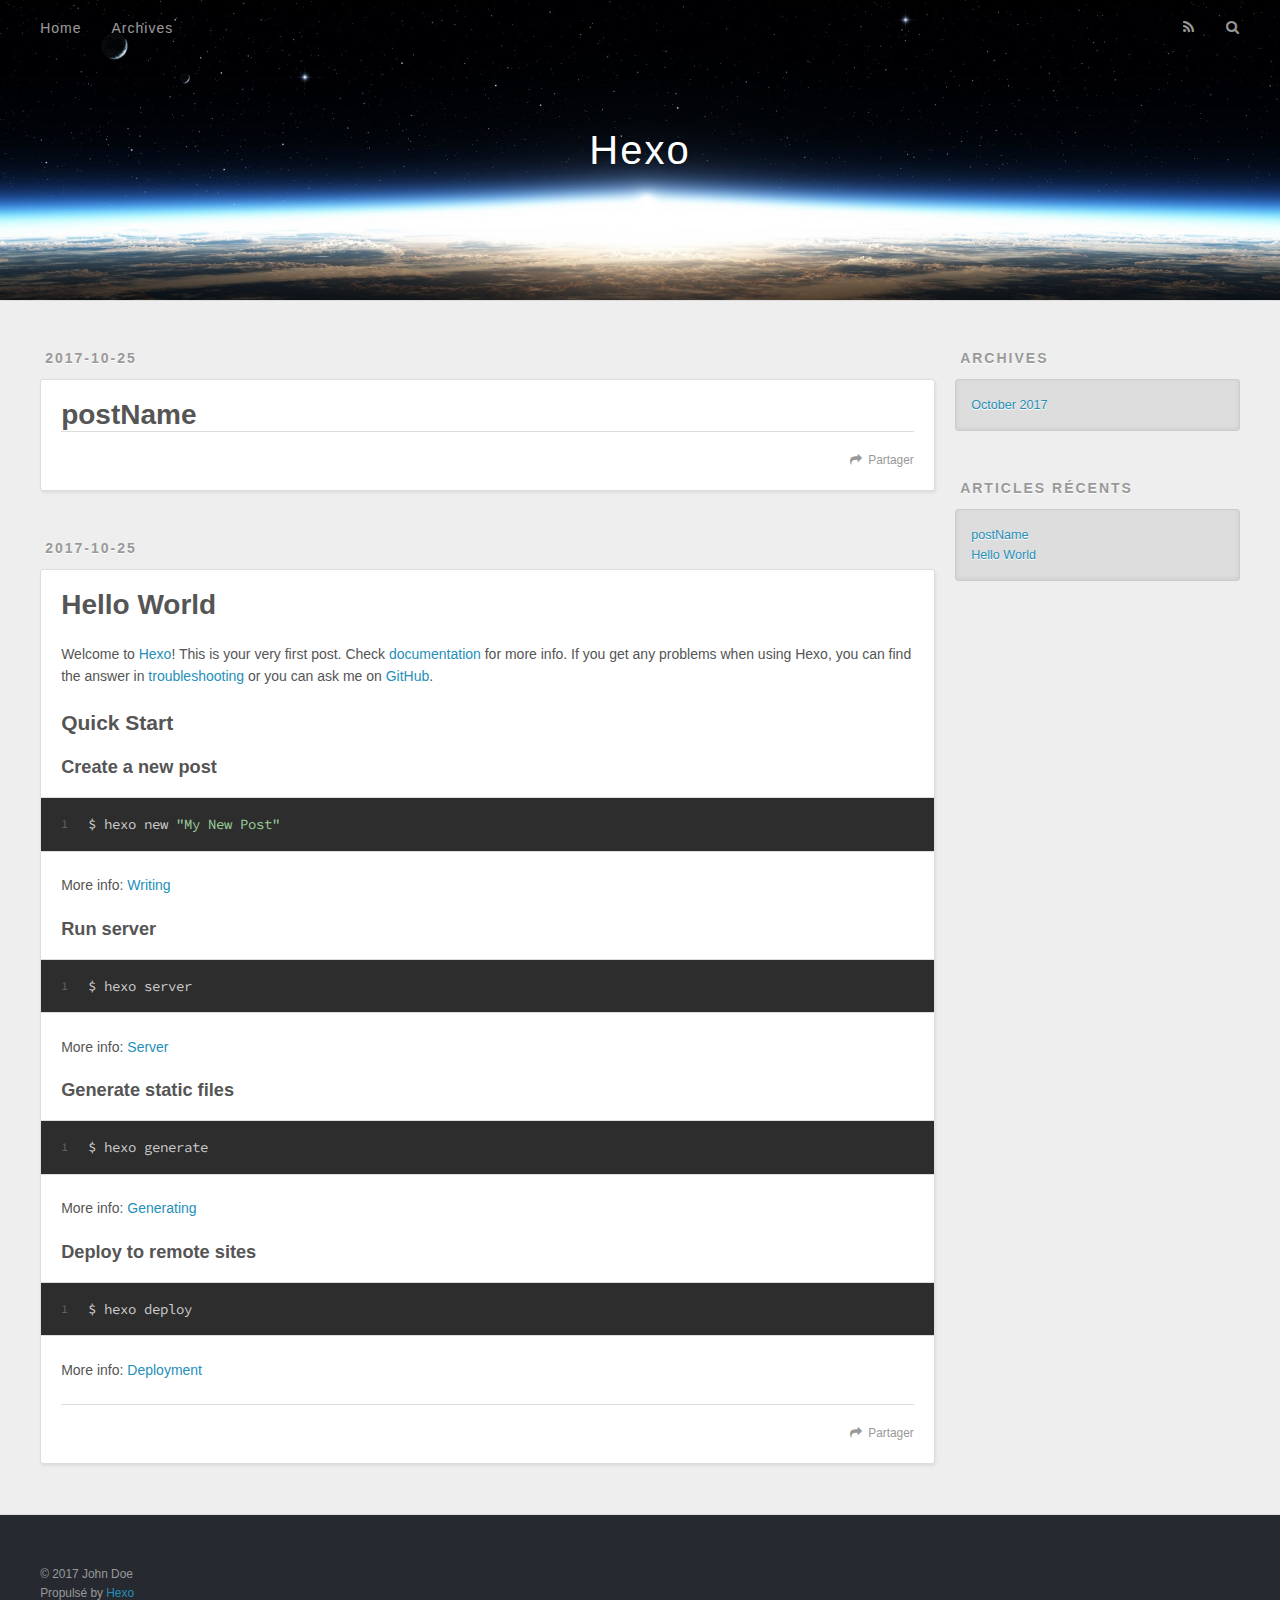
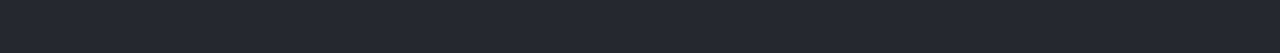
==== index.html @ b748817f "Site updated: 2017-10-25 02:36:21" ====
<!DOCTYPE html>
<html>
<head>
  <meta charset="utf-8">
  
  <title>Hexo</title>
  <meta name="viewport" content="width=device-width, initial-scale=1, maximum-scale=1">
  <meta property="og:type" content="website">
<meta property="og:title" content="Hexo">
<meta property="og:url" content="http://yoursite.com/index.html">
<meta property="og:site_name" content="Hexo">
<meta name="twitter:card" content="summary">
<meta name="twitter:title" content="Hexo">
  
    <link rel="alternate" href="/atom.xml" title="Hexo" type="application/atom+xml">
  
  
    <link rel="icon" href="/favicon.png">
  
  
    <link href="//fonts.googleapis.com/css?family=Source+Code+Pro" rel="stylesheet" type="text/css">
  
  <link rel="stylesheet" href="/css/style.css">
  

</head>

<body>
  <div id="container">
    <div id="wrap">
      <header id="header">
  <div id="banner"></div>
  <div id="header-outer" class="outer">
    <div id="header-title" class="inner">
      <h1 id="logo-wrap">
        <a href="/" id="logo">Hexo</a>
      </h1>
      
    </div>
    <div id="header-inner" class="inner">
      <nav id="main-nav">
        <a id="main-nav-toggle" class="nav-icon"></a>
        
          <a class="main-nav-link" href="/">Home</a>
        
          <a class="main-nav-link" href="/archives">Archives</a>
        
      </nav>
      <nav id="sub-nav">
        
          <a id="nav-rss-link" class="nav-icon" href="/atom.xml" title="Flux RSS"></a>
        
        <a id="nav-search-btn" class="nav-icon" title="Rechercher"></a>
      </nav>
      <div id="search-form-wrap">
        <form action="//google.com/search" method="get" accept-charset="UTF-8" class="search-form"><input type="search" name="q" class="search-form-input" placeholder="Search"><button type="submit" class="search-form-submit">&#xF002;</button><input type="hidden" name="sitesearch" value="http://yoursite.com"></form>
      </div>
    </div>
  </div>
</header>
      <div class="outer">
        <section id="main">
  
    <article id="post-postName" class="article article-type-post" itemscope itemprop="blogPost">
  <div class="article-meta">
    <a href="/2017/10/25/postName/" class="article-date">
  <time datetime="2017-10-24T17:56:53.000Z" itemprop="datePublished">2017-10-25</time>
</a>
    
  </div>
  <div class="article-inner">
    
    
      <header class="article-header">
        
  
    <h1 itemprop="name">
      <a class="article-title" href="/2017/10/25/postName/">postName</a>
    </h1>
  

      </header>
    
    <div class="article-entry" itemprop="articleBody">
      
        
      
    </div>
    <footer class="article-footer">
      <a data-url="http://yoursite.com/2017/10/25/postName/" data-id="cj95y6z100001mpx0okkaslzu" class="article-share-link">Partager</a>
      
      
    </footer>
  </div>
  
</article>


  
    <article id="post-hello-world" class="article article-type-post" itemscope itemprop="blogPost">
  <div class="article-meta">
    <a href="/2017/10/25/hello-world/" class="article-date">
  <time datetime="2017-10-24T17:32:33.798Z" itemprop="datePublished">2017-10-25</time>
</a>
    
  </div>
  <div class="article-inner">
    
    
      <header class="article-header">
        
  
    <h1 itemprop="name">
      <a class="article-title" href="/2017/10/25/hello-world/">Hello World</a>
    </h1>
  

      </header>
    
    <div class="article-entry" itemprop="articleBody">
      
        <p>Welcome to <a href="https://hexo.io/" target="_blank" rel="external">Hexo</a>! This is your very first post. Check <a href="https://hexo.io/docs/" target="_blank" rel="external">documentation</a> for more info. If you get any problems when using Hexo, you can find the answer in <a href="https://hexo.io/docs/troubleshooting.html" target="_blank" rel="external">troubleshooting</a> or you can ask me on <a href="https://github.com/hexojs/hexo/issues" target="_blank" rel="external">GitHub</a>.</p>
<h2 id="Quick-Start"><a href="#Quick-Start" class="headerlink" title="Quick Start"></a>Quick Start</h2><h3 id="Create-a-new-post"><a href="#Create-a-new-post" class="headerlink" title="Create a new post"></a>Create a new post</h3><figure class="highlight bash"><table><tr><td class="gutter"><pre><div class="line">1</div></pre></td><td class="code"><pre><div class="line">$ hexo new <span class="string">"My New Post"</span></div></pre></td></tr></table></figure>
<p>More info: <a href="https://hexo.io/docs/writing.html" target="_blank" rel="external">Writing</a></p>
<h3 id="Run-server"><a href="#Run-server" class="headerlink" title="Run server"></a>Run server</h3><figure class="highlight bash"><table><tr><td class="gutter"><pre><div class="line">1</div></pre></td><td class="code"><pre><div class="line">$ hexo server</div></pre></td></tr></table></figure>
<p>More info: <a href="https://hexo.io/docs/server.html" target="_blank" rel="external">Server</a></p>
<h3 id="Generate-static-files"><a href="#Generate-static-files" class="headerlink" title="Generate static files"></a>Generate static files</h3><figure class="highlight bash"><table><tr><td class="gutter"><pre><div class="line">1</div></pre></td><td class="code"><pre><div class="line">$ hexo generate</div></pre></td></tr></table></figure>
<p>More info: <a href="https://hexo.io/docs/generating.html" target="_blank" rel="external">Generating</a></p>
<h3 id="Deploy-to-remote-sites"><a href="#Deploy-to-remote-sites" class="headerlink" title="Deploy to remote sites"></a>Deploy to remote sites</h3><figure class="highlight bash"><table><tr><td class="gutter"><pre><div class="line">1</div></pre></td><td class="code"><pre><div class="line">$ hexo deploy</div></pre></td></tr></table></figure>
<p>More info: <a href="https://hexo.io/docs/deployment.html" target="_blank" rel="external">Deployment</a></p>

      
    </div>
    <footer class="article-footer">
      <a data-url="http://yoursite.com/2017/10/25/hello-world/" data-id="cj95y6z0x0000mpx0uvpfietf" class="article-share-link">Partager</a>
      
      
    </footer>
  </div>
  
</article>


  

</section>
        
          <aside id="sidebar">
  
    

  
    

  
    
  
    
  <div class="widget-wrap">
    <h3 class="widget-title">Archives</h3>
    <div class="widget">
      <ul class="archive-list"><li class="archive-list-item"><a class="archive-list-link" href="/archives/2017/10/">October 2017</a></li></ul>
    </div>
  </div>


  
    
  <div class="widget-wrap">
    <h3 class="widget-title">Articles récents</h3>
    <div class="widget">
      <ul>
        
          <li>
            <a href="/2017/10/25/postName/">postName</a>
          </li>
        
          <li>
            <a href="/2017/10/25/hello-world/">Hello World</a>
          </li>
        
      </ul>
    </div>
  </div>

  
</aside>
        
      </div>
      <footer id="footer">
  
  <div class="outer">
    <div id="footer-info" class="inner">
      &copy; 2017 John Doe<br>
      Propulsé by <a href="http://hexo.io/" target="_blank">Hexo</a>
    </div>
  </div>
</footer>
    </div>
    <nav id="mobile-nav">
  
    <a href="/" class="mobile-nav-link">Home</a>
  
    <a href="/archives" class="mobile-nav-link">Archives</a>
  
</nav>
    

<script src="//ajax.googleapis.com/ajax/libs/jquery/2.0.3/jquery.min.js"></script>


  <link rel="stylesheet" href="/fancybox/jquery.fancybox.css">
  <script src="/fancybox/jquery.fancybox.pack.js"></script>


<script src="/js/script.js"></script>

  </div>
</body>
</html>
---- css/style.css ----
body {
  width: 100%;
}
body:before,
body:after {
  content: "";
  display: table;
}
body:after {
  clear: both;
}
html,
body,
div,
span,
applet,
object,
iframe,
h1,
h2,
h3,
h4,
h5,
h6,
p,
blockquote,
pre,
a,
abbr,
acronym,
address,
big,
cite,
code,
del,
dfn,
em,
img,
ins,
kbd,
q,
s,
samp,
small,
strike,
strong,
sub,
sup,
tt,
var,
dl,
dt,
dd,
ol,
ul,
li,
fieldset,
form,
label,
legend,
table,
caption,
tbody,
tfoot,
thead,
tr,
th,
td {
  margin: 0;
  padding: 0;
  border: 0;
  outline: 0;
  font-weight: inherit;
  font-style: inherit;
  font-family: inherit;
  font-size: 100%;
  vertical-align: baseline;
}
body {
  line-height: 1;
  color: #000;
  background: #fff;
}
ol,
ul {
  list-style: none;
}
table {
  border-collapse: separate;
  border-spacing: 0;
  vertical-align: middle;
}
caption,
th,
td {
  text-align: left;
  font-weight: normal;
  vertical-align: middle;
}
a img {
  border: none;
}
input,
button {
  margin: 0;
  padding: 0;
}
input::-moz-focus-inner,
button::-moz-focus-inner {
  border: 0;
  padding: 0;
}
@font-face {
  font-family: FontAwesome;
  font-style: normal;
  font-weight: normal;
  src: url("fonts/fontawesome-webfont.eot?v=#4.0.3");
  src: url("fonts/fontawesome-webfont.eot?#iefix&v=#4.0.3") format("embedded-opentype"), url("fonts/fontawesome-webfont.woff?v=#4.0.3") format("woff"), url("fonts/fontawesome-webfont.ttf?v=#4.0.3") format("truetype"), url("fonts/fontawesome-webfont.svg#fontawesomeregular?v=#4.0.3") format("svg");
}
html,
body,
#container {
  height: 100%;
}
body {
  background: #eee;
  font: 14px "Helvetica Neue", Helvetica, Arial, sans-serif;
  -webkit-text-size-adjust: 100%;
}
.outer {
  max-width: 1220px;
  margin: 0 auto;
  padding: 0 20px;
}
.outer:before,
.outer:after {
  content: "";
  display: table;
}
.outer:after {
  clear: both;
}
.inner {
  display: inline;
  float: left;
  width: 98.33333333333333%;
  margin: 0 0.833333333333333%;
}
.left,
.alignleft {
  float: left;
}
.right,
.alignright {
  float: right;
}
.clear {
  clear: both;
}
#container {
  position: relative;
}
.mobile-nav-on {
  overflow: hidden;
}
#wrap {
  height: 100%;
  width: 100%;
  position: absolute;
  top: 0;
  left: 0;
  -webkit-transition: 0.2s ease-out;
  -moz-transition: 0.2s ease-out;
  -ms-transition: 0.2s ease-out;
  transition: 0.2s ease-out;
  z-index: 1;
  background: #eee;
}
.mobile-nav-on #wrap {
  left: 280px;
}
@media screen and (min-width: 768px) {
  #main {
    display: inline;
    float: left;
    width: 73.33333333333333%;
    margin: 0 0.833333333333333%;
  }
}
.article-date,
.article-category-link,
.archive-year,
.widget-title {
  text-decoration: none;
  text-transform: uppercase;
  letter-spacing: 2px;
  color: #999;
  margin-bottom: 1em;
  margin-left: 5px;
  line-height: 1em;
  text-shadow: 0 1px #fff;
  font-weight: bold;
}
.article-inner,
.archive-article-inner {
  background: #fff;
  -webkit-box-shadow: 1px 2px 3px #ddd;
  box-shadow: 1px 2px 3px #ddd;
  border: 1px solid #ddd;
  border-radius: 3px;
}
.article-entry h1,
.widget h1 {
  font-size: 2em;
}
.article-entry h2,
.widget h2 {
  font-size: 1.5em;
}
.article-entry h3,
.widget h3 {
  font-size: 1.3em;
}
.article-entry h4,
.widget h4 {
  font-size: 1.2em;
}
.article-entry h5,
.widget h5 {
  font-size: 1em;
}
.article-entry h6,
.widget h6 {
  font-size: 1em;
  color: #999;
}
.article-entry hr,
.widget hr {
  border: 1px dashed #ddd;
}
.article-entry strong,
.widget strong {
  font-weight: bold;
}
.article-entry em,
.widget em,
.article-entry cite,
.widget cite {
  font-style: italic;
}
.article-entry sup,
.widget sup,
.article-entry sub,
.widget sub {
  font-size: 0.75em;
  line-height: 0;
  position: relative;
  vertical-align: baseline;
}
.article-entry sup,
.widget sup {
  top: -0.5em;
}
.article-entry sub,
.widget sub {
  bottom: -0.2em;
}
.article-entry small,
.widget small {
  font-size: 0.85em;
}
.article-entry acronym,
.widget acronym,
.article-entry abbr,
.widget abbr {
  border-bottom: 1px dotted;
}
.article-entry ul,
.widget ul,
.article-entry ol,
.widget ol,
.article-entry dl,
.widget dl {
  margin: 0 20px;
  line-height: 1.6em;
}
.article-entry ul ul,
.widget ul ul,
.article-entry ol ul,
.widget ol ul,
.article-entry ul ol,
.widget ul ol,
.article-entry ol ol,
.widget ol ol {
  margin-top: 0;
  margin-bottom: 0;
}
.article-entry ul,
.widget ul {
  list-style: disc;
}
.article-entry ol,
.widget ol {
  list-style: decimal;
}
.article-entry dt,
.widget dt {
  font-weight: bold;
}
#header {
  height: 300px;
  position: relative;
  border-bottom: 1px solid #ddd;
}
#header:before,
#header:after {
  content: "";
  position: absolute;
  left: 0;
  right: 0;
  height: 40px;
}
#header:before {
  top: 0;
  background: -webkit-linear-gradient(rgba(0,0,0,0.2), transparent);
  background: -moz-linear-gradient(rgba(0,0,0,0.2), transparent);
  background: -ms-linear-gradient(rgba(0,0,0,0.2), transparent);
  background: linear-gradient(rgba(0,0,0,0.2), transparent);
}
#header:after {
  bottom: 0;
  background: -webkit-linear-gradient(transparent, rgba(0,0,0,0.2));
  background: -moz-linear-gradient(transparent, rgba(0,0,0,0.2));
  background: -ms-linear-gradient(transparent, rgba(0,0,0,0.2));
  background: linear-gradient(transparent, rgba(0,0,0,0.2));
}
#header-outer {
  height: 100%;
  position: relative;
}
#header-inner {
  position: relative;
  overflow: hidden;
}
#banner {
  position: absolute;
  top: 0;
  left: 0;
  width: 100%;
  height: 100%;
  background: url("images/banner.jpg") center #000;
  -webkit-background-size: cover;
  -moz-background-size: cover;
  background-size: cover;
  z-index: -1;
}
#header-title {
  text-align: center;
  height: 40px;
  position: absolute;
  top: 50%;
  left: 0;
  margin-top: -20px;
}
#logo,
#subtitle {
  text-decoration: none;
  color: #fff;
  font-weight: 300;
  text-shadow: 0 1px 4px rgba(0,0,0,0.3);
}
#logo {
  font-size: 40px;
  line-height: 40px;
  letter-spacing: 2px;
}
#subtitle {
  font-size: 16px;
  line-height: 16px;
  letter-spacing: 1px;
}
#subtitle-wrap {
  margin-top: 16px;
}
#main-nav {
  float: left;
  margin-left: -15px;
}
.nav-icon,
.main-nav-link {
  float: left;
  color: #fff;
  opacity: 0.6;
  text-decoration: none;
  text-shadow: 0 1px rgba(0,0,0,0.2);
  -webkit-transition: opacity 0.2s;
  -moz-transition: opacity 0.2s;
  -ms-transition: opacity 0.2s;
  transition: opacity 0.2s;
  display: block;
  padding: 20px 15px;
}
.nav-icon:hover,
.main-nav-link:hover {
  opacity: 1;
}
.nav-icon {
  font-family: FontAwesome;
  text-align: center;
  font-size: 14px;
  width: 14px;
  height: 14px;
  padding: 20px 15px;
  position: relative;
  cursor: pointer;
}
.main-nav-link {
  font-weight: 300;
  letter-spacing: 1px;
}
@media screen and (max-width: 479px) {
  .main-nav-link {
    display: none;
  }
}
#main-nav-toggle {
  display: none;
}
#main-nav-toggle:before {
  content: "\f0c9";
}
@media screen and (max-width: 479px) {
  #main-nav-toggle {
    display: block;
  }
}
#sub-nav {
  float: right;
  margin-right: -15px;
}
#nav-rss-link:before {
  content: "\f09e";
}
#nav-search-btn:before {
  content: "\f002";
}
#search-form-wrap {
  position: absolute;
  top: 15px;
  width: 150px;
  height: 30px;
  right: -150px;
  opacity: 0;
  -webkit-transition: 0.2s ease-out;
  -moz-transition: 0.2s ease-out;
  -ms-transition: 0.2s ease-out;
  transition: 0.2s ease-out;
}
#search-form-wrap.on {
  opacity: 1;
  right: 0;
}
@media screen and (max-width: 479px) {
  #search-form-wrap {
    width: 100%;
    right: -100%;
  }
}
.search-form {
  position: absolute;
  top: 0;
  left: 0;
  right: 0;
  background: #fff;
  padding: 5px 15px;
  border-radius: 15px;
  -webkit-box-shadow: 0 0 10px rgba(0,0,0,0.3);
  box-shadow: 0 0 10px rgba(0,0,0,0.3);
}
.search-form-input {
  border: none;
  background: none;
  color: #555;
  width: 100%;
  font: 13px "Helvetica Neue", Helvetica, Arial, sans-serif;
  outline: none;
}
.search-form-input::-webkit-search-results-decoration,
.search-form-input::-webkit-search-cancel-button {
  -webkit-appearance: none;
}
.search-form-submit {
  position: absolute;
  top: 50%;
  right: 10px;
  margin-top: -7px;
  font: 13px FontAwesome;
  border: none;
  background: none;
  color: #bbb;
  cursor: pointer;
}
.search-form-submit:hover,
.search-form-submit:focus {
  color: #777;
}
.article {
  margin: 50px 0;
}
.article-inner {
  overflow: hidden;
}
.article-meta:before,
.article-meta:after {
  content: "";
  display: table;
}
.article-meta:after {
  clear: both;
}
.article-date {
  float: left;
}
.article-category {
  float: left;
  line-height: 1em;
  color: #ccc;
  text-shadow: 0 1px #fff;
  margin-left: 8px;
}
.article-category:before {
  content: "\2022";
}
.article-category-link {
  margin: 0 12px 1em;
}
.article-header {
  padding: 20px 20px 0;
}
.article-title {
  text-decoration: none;
  font-size: 2em;
  font-weight: bold;
  color: #555;
  line-height: 1.1em;
  -webkit-transition: color 0.2s;
  -moz-transition: color 0.2s;
  -ms-transition: color 0.2s;
  transition: color 0.2s;
}
a.article-title:hover {
  color: #258fb8;
}
.article-entry {
  color: #555;
  padding: 0 20px;
}
.article-entry:before,
.article-entry:after {
  content: "";
  display: table;
}
.article-entry:after {
  clear: both;
}
.article-entry p,
.article-entry table {
  line-height: 1.6em;
  margin: 1.6em 0;
}
.article-entry h1,
.article-entry h2,
.article-entry h3,
.article-entry h4,
.article-entry h5,
.article-entry h6 {
  font-weight: bold;
}
.article-entry h1,
.article-entry h2,
.article-entry h3,
.article-entry h4,
.article-entry h5,
.article-entry h6 {
  line-height: 1.1em;
  margin: 1.1em 0;
}
.article-entry a {
  color: #258fb8;
  text-decoration: none;
}
.article-entry a:hover {
  text-decoration: underline;
}
.article-entry ul,
.article-entry ol,
.article-entry dl {
  margin-top: 1.6em;
  margin-bottom: 1.6em;
}
.article-entry img,
.article-entry video {
  max-width: 100%;
  height: auto;
  display: block;
  margin: auto;
}
.article-entry iframe {
  border: none;
}
.article-entry table {
  width: 100%;
  border-collapse: collapse;
  border-spacing: 0;
}
.article-entry th {
  font-weight: bold;
  border-bottom: 3px solid #ddd;
  padding-bottom: 0.5em;
}
.article-entry td {
  border-bottom: 1px solid #ddd;
  padding: 10px 0;
}
.article-entry blockquote {
  font-family: Georgia, "Times New Roman", serif;
  font-size: 1.4em;
  margin: 1.6em 20px;
  text-align: center;
}
.article-entry blockquote footer {
  font-size: 14px;
  margin: 1.6em 0;
  font-family: "Helvetica Neue", Helvetica, Arial, sans-serif;
}
.article-entry blockquote footer cite:before {
  content: "—";
  padding: 0 0.5em;
}
.article-entry .pullquote {
  text-align: left;
  width: 45%;
  margin: 0;
}
.article-entry .pullquote.left {
  margin-left: 0.5em;
  margin-right: 1em;
}
.article-entry .pullquote.right {
  margin-right: 0.5em;
  margin-left: 1em;
}
.article-entry .caption {
  color: #999;
  display: block;
  font-size: 0.9em;
  margin-top: 0.5em;
  position: relative;
  text-align: center;
}
.article-entry .video-container {
  position: relative;
  padding-top: 56.25%;
  height: 0;
  overflow: hidden;
}
.article-entry .video-container iframe,
.article-entry .video-container object,
.article-entry .video-container embed {
  position: absolute;
  top: 0;
  left: 0;
  width: 100%;
  height: 100%;
  margin-top: 0;
}
.article-more-link a {
  display: inline-block;
  line-height: 1em;
  padding: 6px 15px;
  border-radius: 15px;
  background: #eee;
  color: #999;
  text-shadow: 0 1px #fff;
  text-decoration: none;
}
.article-more-link a:hover {
  background: #258fb8;
  color: #fff;
  text-decoration: none;
  text-shadow: 0 1px #1e7293;
}
.article-footer {
  font-size: 0.85em;
  line-height: 1.6em;
  border-top: 1px solid #ddd;
  padding-top: 1.6em;
  margin: 0 20px 20px;
}
.article-footer:before,
.article-footer:after {
  content: "";
  display: table;
}
.article-footer:after {
  clear: both;
}
.article-footer a {
  color: #999;
  text-decoration: none;
}
.article-footer a:hover {
  color: #555;
}
.article-tag-list-item {
  float: left;
  margin-right: 10px;
}
.article-tag-list-link:before {
  content: "#";
}
.article-comment-link {
  float: right;
}
.article-comment-link:before {
  content: "\f075";
  font-family: FontAwesome;
  padding-right: 8px;
}
.article-share-link {
  cursor: pointer;
  float: right;
  margin-left: 20px;
}
.article-share-link:before {
  content: "\f064";
  font-family: FontAwesome;
  padding-right: 6px;
}
#article-nav {
  position: relative;
}
#article-nav:before,
#article-nav:after {
  content: "";
  display: table;
}
#article-nav:after {
  clear: both;
}
@media screen and (min-width: 768px) {
  #article-nav {
    margin: 50px 0;
  }
  #article-nav:before {
    width: 8px;
    height: 8px;
    position: absolute;
    top: 50%;
    left: 50%;
    margin-top: -4px;
    margin-left: -4px;
    content: "";
    border-radius: 50%;
    background: #ddd;
    -webkit-box-shadow: 0 1px 2px #fff;
    box-shadow: 0 1px 2px #fff;
  }
}
.article-nav-link-wrap {
  text-decoration: none;
  text-shadow: 0 1px #fff;
  color: #999;
  -webkit-box-sizing: border-box;
  -moz-box-sizing: border-box;
  box-sizing: border-box;
  margin-top: 50px;
  text-align: center;
  display: block;
}
.article-nav-link-wrap:hover {
  color: #555;
}
@media screen and (min-width: 768px) {
  .article-nav-link-wrap {
    width: 50%;
    margin-top: 0;
  }
}
@media screen and (min-width: 768px) {
  #article-nav-newer {
    float: left;
    text-align: right;
    padding-right: 20px;
  }
}
@media screen and (min-width: 768px) {
  #article-nav-older {
    float: right;
    text-align: left;
    padding-left: 20px;
  }
}
.article-nav-caption {
  text-transform: uppercase;
  letter-spacing: 2px;
  color: #ddd;
  line-height: 1em;
  font-weight: bold;
}
#article-nav-newer .article-nav-caption {
  margin-right: -2px;
}
.article-nav-title {
  font-size: 0.85em;
  line-height: 1.6em;
  margin-top: 0.5em;
}
.article-share-box {
  position: absolute;
  display: none;
  background: #fff;
  -webkit-box-shadow: 1px 2px 10px rgba(0,0,0,0.2);
  box-shadow: 1px 2px 10px rgba(0,0,0,0.2);
  border-radius: 3px;
  margin-left: -145px;
  overflow: hidden;
  z-index: 1;
}
.article-share-box.on {
  display: block;
}
.article-share-input {
  width: 100%;
  background: none;
  -webkit-box-sizing: border-box;
  -moz-box-sizing: border-box;
  box-sizing: border-box;
  font: 14px "Helvetica Neue", Helvetica, Arial, sans-serif;
  padding: 0 15px;
  color: #555;
  outline: none;
  border: 1px solid #ddd;
  border-radius: 3px 3px 0 0;
  height: 36px;
  line-height: 36px;
}
.article-share-links {
  background: #eee;
}
.article-share-links:before,
.article-share-links:after {
  content: "";
  display: table;
}
.article-share-links:after {
  clear: both;
}
.article-share-twitter,
.article-share-facebook,
.article-share-pinterest,
.article-share-google {
  width: 50px;
  height: 36px;
  display: block;
  float: left;
  position: relative;
  color: #999;
  text-shadow: 0 1px #fff;
}
.article-share-twitter:before,
.article-share-facebook:before,
.article-share-pinterest:before,
.article-share-google:before {
  font-size: 20px;
  font-family: FontAwesome;
  width: 20px;
  height: 20px;
  position: absolute;
  top: 50%;
  left: 50%;
  margin-top: -10px;
  margin-left: -10px;
  text-align: center;
}
.article-share-twitter:hover,
.article-share-facebook:hover,
.article-share-pinterest:hover,
.article-share-google:hover {
  color: #fff;
}
.article-share-twitter:before {
  content: "\f099";
}
.article-share-twitter:hover {
  background: #00aced;
  text-shadow: 0 1px #008abe;
}
.article-share-facebook:before {
  content: "\f09a";
}
.article-share-facebook:hover {
  background: #3b5998;
  text-shadow: 0 1px #2f477a;
}
.article-share-pinterest:before {
  content: "\f0d2";
}
.article-share-pinterest:hover {
  background: #cb2027;
  text-shadow: 0 1px #a21a1f;
}
.article-share-google:before {
  content: "\f0d5";
}
.article-share-google:hover {
  background: #dd4b39;
  text-shadow: 0 1px #be3221;
}
.article-gallery {
  background: #000;
  position: relative;
}
.article-gallery-photos {
  position: relative;
  overflow: hidden;
}
.article-gallery-img {
  display: none;
  max-width: 100%;
}
.article-gallery-img:first-child {
  display: block;
}
.article-gallery-img.loaded {
  position: absolute;
  display: block;
}
.article-gallery-img img {
  display: block;
  max-width: 100%;
  margin: 0 auto;
}
#comments {
  background: #fff;
  -webkit-box-shadow: 1px 2px 3px #ddd;
  box-shadow: 1px 2px 3px #ddd;
  padding: 20px;
  border: 1px solid #ddd;
  border-radius: 3px;
  margin: 50px 0;
}
#comments a {
  color: #258fb8;
}
.archives-wrap {
  margin: 50px 0;
}
.archives:before,
.archives:after {
  content: "";
  display: table;
}
.archives:after {
  clear: both;
}
.archive-year-wrap {
  margin-bottom: 1em;
}
.archives {
  -webkit-column-gap: 10px;
  -moz-column-gap: 10px;
  column-gap: 10px;
}
@media screen and (min-width: 480px) and (max-width: 767px) {
  .archives {
    -webkit-column-count: 2;
    -moz-column-count: 2;
    column-count: 2;
  }
}
@media screen and (min-width: 768px) {
  .archives {
    -webkit-column-count: 3;
    -moz-column-count: 3;
    column-count: 3;
  }
}
.archive-article {
  -webkit-column-break-inside: avoid;
  page-break-inside: avoid;
  overflow: hidden;
  break-inside: avoid-column;
}
.archive-article-inner {
  padding: 10px;
  margin-bottom: 15px;
}
.archive-article-title {
  text-decoration: none;
  font-weight: bold;
  color: #555;
  -webkit-transition: color 0.2s;
  -moz-transition: color 0.2s;
  -ms-transition: color 0.2s;
  transition: color 0.2s;
  line-height: 1.6em;
}
.archive-article-title:hover {
  color: #258fb8;
}
.archive-article-footer {
  margin-top: 1em;
}
.archive-article-date {
  color: #999;
  text-decoration: none;
  font-size: 0.85em;
  line-height: 1em;
  margin-bottom: 0.5em;
  display: block;
}
#page-nav {
  margin: 50px auto;
  background: #fff;
  -webkit-box-shadow: 1px 2px 3px #ddd;
  box-shadow: 1px 2px 3px #ddd;
  border: 1px solid #ddd;
  border-radius: 3px;
  text-align: center;
  color: #999;
  overflow: hidden;
}
#page-nav:before,
#page-nav:after {
  content: "";
  display: table;
}
#page-nav:after {
  clear: both;
}
#page-nav a,
#page-nav span {
  padding: 10px 20px;
  line-height: 1;
  height: 2ex;
}
#page-nav a {
  color: #999;
  text-decoration: none;
}
#page-nav a:hover {
  background: #999;
  color: #fff;
}
#page-nav .prev {
  float: left;
}
#page-nav .next {
  float: right;
}
#page-nav .page-number {
  display: inline-block;
}
@media screen and (max-width: 479px) {
  #page-nav .page-number {
    display: none;
  }
}
#page-nav .current {
  color: #555;
  font-weight: bold;
}
#page-nav .space {
  color: #ddd;
}
#footer {
  background: #262a30;
  padding: 50px 0;
  border-top: 1px solid #ddd;
  color: #999;
}
#footer a {
  color: #258fb8;
  text-decoration: none;
}
#footer a:hover {
  text-decoration: underline;
}
#footer-info {
  line-height: 1.6em;
  font-size: 0.85em;
}
.article-entry pre,
.article-entry .highlight {
  background: #2d2d2d;
  margin: 0 -20px;
  padding: 15px 20px;
  border-style: solid;
  border-color: #ddd;
  border-width: 1px 0;
  overflow: auto;
  color: #ccc;
  line-height: 22.400000000000002px;
}
.article-entry .highlight .gutter pre,
.article-entry .gist .gist-file .gist-data .line-numbers {
  color: #666;
  font-size: 0.85em;
}
.article-entry pre,
.article-entry code {
  font-family: "Source Code Pro", Consolas, Monaco, Menlo, Consolas, monospace;
}
.article-entry code {
  background: #eee;
  text-shadow: 0 1px #fff;
  padding: 0 0.3em;
}
.article-entry pre code {
  background: none;
  text-shadow: none;
  padding: 0;
}
.article-entry .highlight pre {
  border: none;
  margin: 0;
  padding: 0;
}
.article-entry .highlight table {
  margin: 0;
  width: auto;
}
.article-entry .highlight td {
  border: none;
  padding: 0;
}
.article-entry .highlight figcaption {
  font-size: 0.85em;
  color: #999;
  line-height: 1em;
  margin-bottom: 1em;
}
.article-entry .highlight figcaption:before,
.article-entry .highlight figcaption:after {
  content: "";
  display: table;
}
.article-entry .highlight figcaption:after {
  clear: both;
}
.article-entry .highlight figcaption a {
  float: right;
}
.article-entry .highlight .gutter pre {
  text-align: right;
  padding-right: 20px;
}
.article-entry .highlight .line {
  height: 22.400000000000002px;
}
.article-entry .highlight .line.marked {
  background: #515151;
}
.article-entry .gist {
  margin: 0 -20px;
  border-style: solid;
  border-color: #ddd;
  border-width: 1px 0;
  background: #2d2d2d;
  padding: 15px 20px 15px 0;
}
.article-entry .gist .gist-file {
  border: none;
  font-family: "Source Code Pro", Consolas, Monaco, Menlo, Consolas, monospace;
  margin: 0;
}
.article-entry .gist .gist-file .gist-data {
  background: none;
  border: none;
}
.article-entry .gist .gist-file .gist-data .line-numbers {
  background: none;
  border: none;
  padding: 0 20px 0 0;
}
.article-entry .gist .gist-file .gist-data .line-data {
  padding: 0 !important;
}
.article-entry .gist .gist-file .highlight {
  margin: 0;
  padding: 0;
  border: none;
}
.article-entry .gist .gist-file .gist-meta {
  background: #2d2d2d;
  color: #999;
  font: 0.85em "Helvetica Neue", Helvetica, Arial, sans-serif;
  text-shadow: 0 0;
  padding: 0;
  margin-top: 1em;
  margin-left: 20px;
}
.article-entry .gist .gist-file .gist-meta a {
  color: #258fb8;
  font-weight: normal;
}
.article-entry .gist .gist-file .gist-meta a:hover {
  text-decoration: underline;
}
pre .comment,
pre .title {
  color: #999;
}
pre .variable,
pre .attribute,
pre .tag,
pre .regexp,
pre .ruby .constant,
pre .xml .tag .title,
pre .xml .pi,
pre .xml .doctype,
pre .html .doctype,
pre .css .id,
pre .css .class,
pre .css .pseudo {
  color: #f2777a;
}
pre .number,
pre .preprocessor,
pre .built_in,
pre .literal,
pre .params,
pre .constant {
  color: #f99157;
}
pre .class,
pre .ruby .class .title,
pre .css .rules .attribute {
  color: #9c9;
}
pre .string,
pre .value,
pre .inheritance,
pre .header,
pre .ruby .symbol,
pre .xml .cdata {
  color: #9c9;
}
pre .css .hexcolor {
  color: #6cc;
}
pre .function,
pre .python .decorator,
pre .python .title,
pre .ruby .function .title,
pre .ruby .title .keyword,
pre .perl .sub,
pre .javascript .title,
pre .coffeescript .title {
  color: #69c;
}
pre .keyword,
pre .javascript .function {
  color: #c9c;
}
@media screen and (max-width: 479px) {
  #mobile-nav {
    position: absolute;
    top: 0;
    left: 0;
    width: 280px;
    height: 100%;
    background: #191919;
    border-right: 1px solid #fff;
  }
}
@media screen and (max-width: 479px) {
  .mobile-nav-link {
    display: block;
    color: #999;
    text-decoration: none;
    padding: 15px 20px;
    font-weight: bold;
  }
  .mobile-nav-link:hover {
    color: #fff;
  }
}
@media screen and (min-width: 768px) {
  #sidebar {
    display: inline;
    float: left;
    width: 23.333333333333332%;
    margin: 0 0.833333333333333%;
  }
}
.widget-wrap {
  margin: 50px 0;
}
.widget {
  color: #777;
  text-shadow: 0 1px #fff;
  background: #ddd;
  -webkit-box-shadow: 0 -1px 4px #ccc inset;
  box-shadow: 0 -1px 4px #ccc inset;
  border: 1px solid #ccc;
  padding: 15px;
  border-radius: 3px;
}
.widget a {
  color: #258fb8;
  text-decoration: none;
}
.widget a:hover {
  text-decoration: underline;
}
.widget ul ul,
.widget ol ul,
.widget dl ul,
.widget ul ol,
.widget ol ol,
.widget dl ol,
.widget ul dl,
.widget ol dl,
.widget dl dl {
  margin-left: 15px;
  list-style: disc;
}
.widget {
  line-height: 1.6em;
  word-wrap: break-word;
  font-size: 0.9em;
}
.widget ul,
.widget ol {
  list-style: none;
  margin: 0;
}
.widget ul ul,
.widget ol ul,
.widget ul ol,
.widget ol ol {
  margin: 0 20px;
}
.widget ul ul,
.widget ol ul {
  list-style: disc;
}
.widget ul ol,
.widget ol ol {
  list-style: decimal;
}
.category-list-count,
.tag-list-count,
.archive-list-count {
  padding-left: 5px;
  color: #999;
  font-size: 0.85em;
}
.category-list-count:before,
.tag-list-count:before,
.archive-list-count:before {
  content: "(";
}
.category-list-count:after,
.tag-list-count:after,
.archive-list-count:after {
  content: ")";
}
.tagcloud a {
  margin-right: 5px;
  display: inline-block;
}
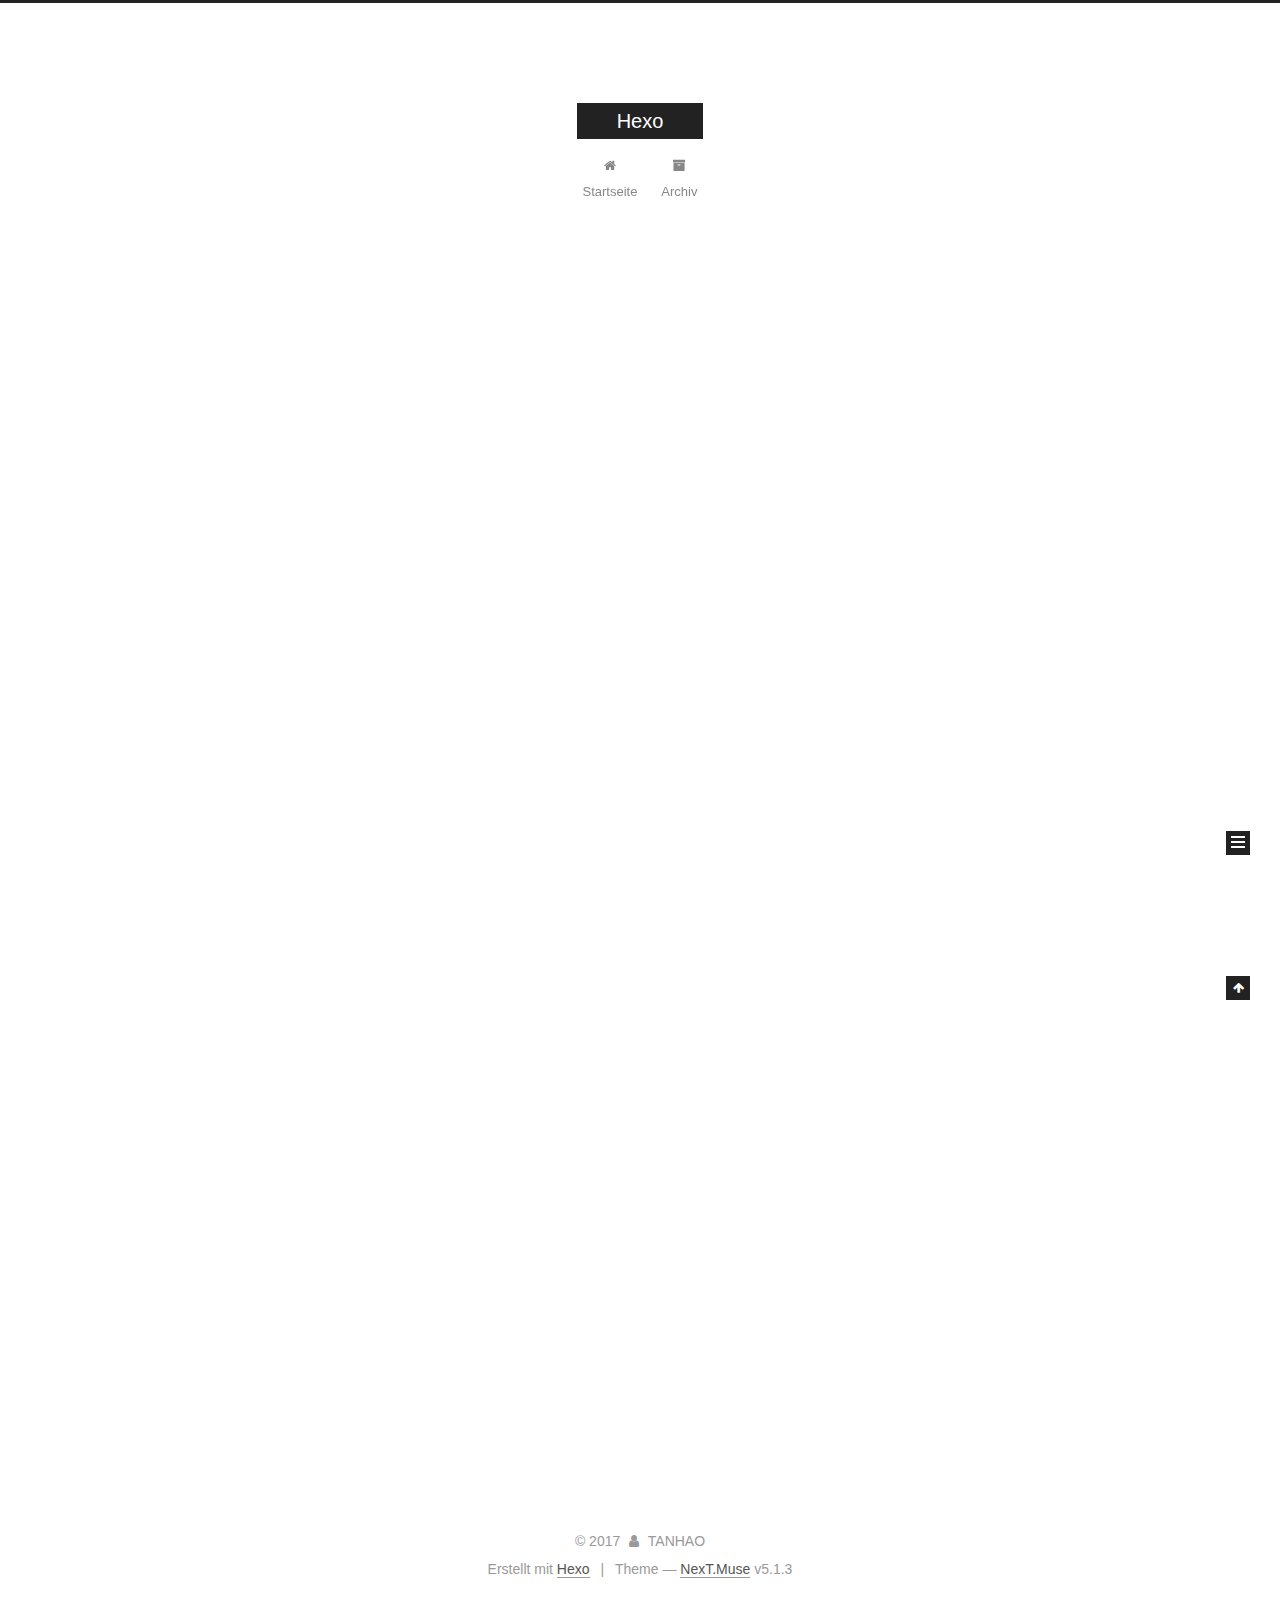
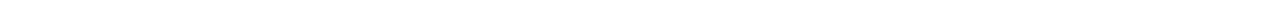
==== commit c63f86ad: "Site updated: 2017-10-25 02:42:58" ====
--- a/index.html
+++ b/index.html
@@ -1,125 +1,424 @@
 <!DOCTYPE html>
-<html>
+
+
+
+  
+
+
+<html class="theme-next muse use-motion" lang="">
 <head>
-  <meta charset="utf-8">
-  
-  <title>Hexo</title>
-  <meta name="viewport" content="width=device-width, initial-scale=1, maximum-scale=1">
-  <meta property="og:type" content="website">
+  <meta charset="UTF-8"/>
+<meta http-equiv="X-UA-Compatible" content="IE=edge" />
+<meta name="viewport" content="width=device-width, initial-scale=1, maximum-scale=1"/>
+<meta name="theme-color" content="#222">
+
+
+
+
+
+
+
+
+
+<meta http-equiv="Cache-Control" content="no-transform" />
+<meta http-equiv="Cache-Control" content="no-siteapp" />
+
+
+
+
+
+
+
+
+
+
+
+
+
+
+
+
+  
+  
+  <link href="/lib/fancybox/source/jquery.fancybox.css?v=2.1.5" rel="stylesheet" type="text/css" />
+
+
+
+
+
+
+
+<link href="/lib/font-awesome/css/font-awesome.min.css?v=4.6.2" rel="stylesheet" type="text/css" />
+
+<link href="/css/main.css?v=5.1.3" rel="stylesheet" type="text/css" />
+
+
+  <link rel="apple-touch-icon" sizes="180x180" href="/images/apple-touch-icon-next.png?v=5.1.3">
+
+
+  <link rel="icon" type="image/png" sizes="32x32" href="/images/favicon-32x32-next.png?v=5.1.3">
+
+
+  <link rel="icon" type="image/png" sizes="16x16" href="/images/favicon-16x16-next.png?v=5.1.3">
+
+
+  <link rel="mask-icon" href="/images/logo.svg?v=5.1.3" color="#222">
+
+
+
+
+
+  <meta name="keywords" content="Hexo, NexT" />
+
+
+
+
+
+
+
+
+
+
+<meta property="og:type" content="website">
 <meta property="og:title" content="Hexo">
 <meta property="og:url" content="http://yoursite.com/index.html">
 <meta property="og:site_name" content="Hexo">
 <meta name="twitter:card" content="summary">
 <meta name="twitter:title" content="Hexo">
-  
-    <link rel="alternate" href="/atom.xml" title="Hexo" type="application/atom+xml">
-  
-  
-    <link rel="icon" href="/favicon.png">
-  
-  
-    <link href="//fonts.googleapis.com/css?family=Source+Code+Pro" rel="stylesheet" type="text/css">
-  
-  <link rel="stylesheet" href="/css/style.css">
-  
+
+
+
+<script type="text/javascript" id="hexo.configurations">
+  var NexT = window.NexT || {};
+  var CONFIG = {
+    root: '/',
+    scheme: 'Muse',
+    version: '5.1.3',
+    sidebar: {"position":"left","display":"post","offset":12,"b2t":false,"scrollpercent":false,"onmobile":false},
+    fancybox: true,
+    tabs: true,
+    motion: {"enable":true,"async":false,"transition":{"post_block":"fadeIn","post_header":"slideDownIn","post_body":"slideDownIn","coll_header":"slideLeftIn","sidebar":"slideUpIn"}},
+    duoshuo: {
+      userId: '0',
+      author: 'Author'
+    },
+    algolia: {
+      applicationID: '',
+      apiKey: '',
+      indexName: '',
+      hits: {"per_page":10},
+      labels: {"input_placeholder":"Search for Posts","hits_empty":"We didn't find any results for the search: ${query}","hits_stats":"${hits} results found in ${time} ms"}
+    }
+  };
+</script>
+
+
+
+  <link rel="canonical" href="http://yoursite.com/"/>
+
+
+
+
+
+  <title>Hexo</title>
+  
+
+
+
+
+
+
+
 
 </head>
 
-<body>
-  <div id="container">
-    <div id="wrap">
-      <header id="header">
-  <div id="banner"></div>
-  <div id="header-outer" class="outer">
-    <div id="header-title" class="inner">
-      <h1 id="logo-wrap">
-        <a href="/" id="logo">Hexo</a>
-      </h1>
-      
+<body itemscope itemtype="http://schema.org/WebPage" lang="">
+
+  
+  
+    
+  
+
+  <div class="container sidebar-position-left 
+  page-home">
+    <div class="headband"></div>
+
+    <header id="header" class="header" itemscope itemtype="http://schema.org/WPHeader">
+      <div class="header-inner"><div class="site-brand-wrapper">
+  <div class="site-meta ">
+    
+
+    <div class="custom-logo-site-title">
+      <a href="/"  class="brand" rel="start">
+        <span class="logo-line-before"><i></i></span>
+        <span class="site-title">Hexo</span>
+        <span class="logo-line-after"><i></i></span>
+      </a>
     </div>
-    <div id="header-inner" class="inner">
-      <nav id="main-nav">
-        <a id="main-nav-toggle" class="nav-icon"></a>
-        
-          <a class="main-nav-link" href="/">Home</a>
-        
-          <a class="main-nav-link" href="/archives">Archives</a>
-        
-      </nav>
-      <nav id="sub-nav">
-        
-          <a id="nav-rss-link" class="nav-icon" href="/atom.xml" title="Flux RSS"></a>
-        
-        <a id="nav-search-btn" class="nav-icon" title="Rechercher"></a>
-      </nav>
-      <div id="search-form-wrap">
-        <form action="//google.com/search" method="get" accept-charset="UTF-8" class="search-form"><input type="search" name="q" class="search-form-input" placeholder="Search"><button type="submit" class="search-form-submit">&#xF002;</button><input type="hidden" name="sitesearch" value="http://yoursite.com"></form>
-      </div>
+      
+        <p class="site-subtitle"></p>
+      
+  </div>
+
+  <div class="site-nav-toggle">
+    <button>
+      <span class="btn-bar"></span>
+      <span class="btn-bar"></span>
+      <span class="btn-bar"></span>
+    </button>
+  </div>
+</div>
+
+<nav class="site-nav">
+  
+
+  
+    <ul id="menu" class="menu">
+      
+        
+        <li class="menu-item menu-item-home">
+          <a href="/" rel="section">
+            
+              <i class="menu-item-icon fa fa-fw fa-home"></i> <br />
+            
+            Startseite
+          </a>
+        </li>
+      
+        
+        <li class="menu-item menu-item-archives">
+          <a href="/archives/" rel="section">
+            
+              <i class="menu-item-icon fa fa-fw fa-archive"></i> <br />
+            
+            Archiv
+          </a>
+        </li>
+      
+
+      
+    </ul>
+  
+
+  
+</nav>
+
+
+
+ </div>
+    </header>
+
+    <main id="main" class="main">
+      <div class="main-inner">
+        <div class="content-wrap">
+          <div id="content" class="content">
+            
+  <section id="posts" class="posts-expand">
+    
+      
+
+  
+
+  
+  
+  
+
+  <article class="post post-type-normal" itemscope itemtype="http://schema.org/Article">
+  
+  
+  
+  <div class="post-block">
+    <link itemprop="mainEntityOfPage" href="http://yoursite.com/2017/10/25/postName/">
+
+    <span hidden itemprop="author" itemscope itemtype="http://schema.org/Person">
+      <meta itemprop="name" content="TANHAO">
+      <meta itemprop="description" content="">
+      <meta itemprop="image" content="/images/avatar.gif">
+    </span>
+
+    <span hidden itemprop="publisher" itemscope itemtype="http://schema.org/Organization">
+      <meta itemprop="name" content="Hexo">
+    </span>
+
+    
+      <header class="post-header">
+
+        
+        
+          <h1 class="post-title" itemprop="name headline">
+                
+                <a class="post-title-link" href="/2017/10/25/postName/" itemprop="url">postName</a></h1>
+        
+
+        <div class="post-meta">
+          <span class="post-time">
+            
+              <span class="post-meta-item-icon">
+                <i class="fa fa-calendar-o"></i>
+              </span>
+              
+                <span class="post-meta-item-text">Veröffentlicht am</span>
+              
+              <time title="Post created" itemprop="dateCreated datePublished" datetime="2017-10-25T01:56:53+08:00">
+                2017-10-25
+              </time>
+            
+
+            
+
+            
+          </span>
+
+          
+
+          
+            
+          
+
+          
+          
+
+          
+
+          
+
+          
+
+        </div>
+      </header>
+    
+
+    
+    
+    
+    <div class="post-body" itemprop="articleBody">
+
+      
+      
+
+      
+        
+          
+            
+          
+        
+      
     </div>
-  </div>
-</header>
-      <div class="outer">
-        <section id="main">
-  
-    <article id="post-postName" class="article article-type-post" itemscope itemprop="blogPost">
-  <div class="article-meta">
-    <a href="/2017/10/25/postName/" class="article-date">
-  <time datetime="2017-10-24T17:56:53.000Z" itemprop="datePublished">2017-10-25</time>
-</a>
-    
-  </div>
-  <div class="article-inner">
-    
-    
-      <header class="article-header">
-        
-  
-    <h1 itemprop="name">
-      <a class="article-title" href="/2017/10/25/postName/">postName</a>
-    </h1>
-  
-
-      </header>
-    
-    <div class="article-entry" itemprop="articleBody">
-      
-        
-      
-    </div>
-    <footer class="article-footer">
-      <a data-url="http://yoursite.com/2017/10/25/postName/" data-id="cj95y6z100001mpx0okkaslzu" class="article-share-link">Partager</a>
-      
+    
+    
+    
+
+    
+
+    
+
+    
+
+    <footer class="post-footer">
+      
+
+      
+
+      
+
+      
+      
+        <div class="post-eof"></div>
       
     </footer>
   </div>
   
-</article>
-
-
-  
-    <article id="post-hello-world" class="article article-type-post" itemscope itemprop="blogPost">
-  <div class="article-meta">
-    <a href="/2017/10/25/hello-world/" class="article-date">
-  <time datetime="2017-10-24T17:32:33.798Z" itemprop="datePublished">2017-10-25</time>
-</a>
-    
-  </div>
-  <div class="article-inner">
-    
-    
-      <header class="article-header">
-        
-  
-    <h1 itemprop="name">
-      <a class="article-title" href="/2017/10/25/hello-world/">Hello World</a>
-    </h1>
-  
-
+  
+  
+  </article>
+
+
+    
+      
+
+  
+
+  
+  
+  
+
+  <article class="post post-type-normal" itemscope itemtype="http://schema.org/Article">
+  
+  
+  
+  <div class="post-block">
+    <link itemprop="mainEntityOfPage" href="http://yoursite.com/2017/10/25/hello-world/">
+
+    <span hidden itemprop="author" itemscope itemtype="http://schema.org/Person">
+      <meta itemprop="name" content="TANHAO">
+      <meta itemprop="description" content="">
+      <meta itemprop="image" content="/images/avatar.gif">
+    </span>
+
+    <span hidden itemprop="publisher" itemscope itemtype="http://schema.org/Organization">
+      <meta itemprop="name" content="Hexo">
+    </span>
+
+    
+      <header class="post-header">
+
+        
+        
+          <h1 class="post-title" itemprop="name headline">
+                
+                <a class="post-title-link" href="/2017/10/25/hello-world/" itemprop="url">Hello World</a></h1>
+        
+
+        <div class="post-meta">
+          <span class="post-time">
+            
+              <span class="post-meta-item-icon">
+                <i class="fa fa-calendar-o"></i>
+              </span>
+              
+                <span class="post-meta-item-text">Veröffentlicht am</span>
+              
+              <time title="Post created" itemprop="dateCreated datePublished" datetime="2017-10-25T01:32:33+08:00">
+                2017-10-25
+              </time>
+            
+
+            
+
+            
+          </span>
+
+          
+
+          
+            
+          
+
+          
+          
+
+          
+
+          
+
+          
+
+        </div>
       </header>
     
-    <div class="article-entry" itemprop="articleBody">
-      
-        <p>Welcome to <a href="https://hexo.io/" target="_blank" rel="external">Hexo</a>! This is your very first post. Check <a href="https://hexo.io/docs/" target="_blank" rel="external">documentation</a> for more info. If you get any problems when using Hexo, you can find the answer in <a href="https://hexo.io/docs/troubleshooting.html" target="_blank" rel="external">troubleshooting</a> or you can ask me on <a href="https://github.com/hexojs/hexo/issues" target="_blank" rel="external">GitHub</a>.</p>
+
+    
+    
+    
+    <div class="post-body" itemprop="articleBody">
+
+      
+      
+
+      
+        
+          
+            <p>Welcome to <a href="https://hexo.io/" target="_blank" rel="external">Hexo</a>! This is your very first post. Check <a href="https://hexo.io/docs/" target="_blank" rel="external">documentation</a> for more info. If you get any problems when using Hexo, you can find the answer in <a href="https://hexo.io/docs/troubleshooting.html" target="_blank" rel="external">troubleshooting</a> or you can ask me on <a href="https://github.com/hexojs/hexo/issues" target="_blank" rel="external">GitHub</a>.</p>
 <h2 id="Quick-Start"><a href="#Quick-Start" class="headerlink" title="Quick Start"></a>Quick Start</h2><h3 id="Create-a-new-post"><a href="#Create-a-new-post" class="headerlink" title="Create a new post"></a>Create a new post</h3><figure class="highlight bash"><table><tr><td class="gutter"><pre><div class="line">1</div></pre></td><td class="code"><pre><div class="line">$ hexo new <span class="string">"My New Post"</span></div></pre></td></tr></table></figure>
 <p>More info: <a href="https://hexo.io/docs/writing.html" target="_blank" rel="external">Writing</a></p>
 <h3 id="Run-server"><a href="#Run-server" class="headerlink" title="Run server"></a>Run server</h3><figure class="highlight bash"><table><tr><td class="gutter"><pre><div class="line">1</div></pre></td><td class="code"><pre><div class="line">$ hexo server</div></pre></td></tr></table></figure>
@@ -129,92 +428,307 @@
 <h3 id="Deploy-to-remote-sites"><a href="#Deploy-to-remote-sites" class="headerlink" title="Deploy to remote sites"></a>Deploy to remote sites</h3><figure class="highlight bash"><table><tr><td class="gutter"><pre><div class="line">1</div></pre></td><td class="code"><pre><div class="line">$ hexo deploy</div></pre></td></tr></table></figure>
 <p>More info: <a href="https://hexo.io/docs/deployment.html" target="_blank" rel="external">Deployment</a></p>
 
+          
+        
       
     </div>
-    <footer class="article-footer">
-      <a data-url="http://yoursite.com/2017/10/25/hello-world/" data-id="cj95y6z0x0000mpx0uvpfietf" class="article-share-link">Partager</a>
-      
+    
+    
+    
+
+    
+
+    
+
+    
+
+    <footer class="post-footer">
+      
+
+      
+
+      
+
+      
+      
+        <div class="post-eof"></div>
       
     </footer>
   </div>
   
-</article>
-
-
-  
-
-</section>
-        
-          <aside id="sidebar">
-  
-    
-
-  
-    
-
-  
-    
-  
-    
-  <div class="widget-wrap">
-    <h3 class="widget-title">Archives</h3>
-    <div class="widget">
-      <ul class="archive-list"><li class="archive-list-item"><a class="archive-list-link" href="/archives/2017/10/">October 2017</a></li></ul>
+  
+  
+  </article>
+
+
+    
+  </section>
+
+  
+
+
+          </div>
+          
+
+
+          
+
+        </div>
+        
+          
+  
+  <div class="sidebar-toggle">
+    <div class="sidebar-toggle-line-wrap">
+      <span class="sidebar-toggle-line sidebar-toggle-line-first"></span>
+      <span class="sidebar-toggle-line sidebar-toggle-line-middle"></span>
+      <span class="sidebar-toggle-line sidebar-toggle-line-last"></span>
     </div>
   </div>
 
-
-  
-    
-  <div class="widget-wrap">
-    <h3 class="widget-title">Articles récents</h3>
-    <div class="widget">
-      <ul>
-        
-          <li>
-            <a href="/2017/10/25/postName/">postName</a>
-          </li>
-        
-          <li>
-            <a href="/2017/10/25/hello-world/">Hello World</a>
-          </li>
-        
-      </ul>
+  <aside id="sidebar" class="sidebar">
+    
+    <div class="sidebar-inner">
+
+      
+
+      
+
+      <section class="site-overview-wrap sidebar-panel sidebar-panel-active">
+        <div class="site-overview">
+          <div class="site-author motion-element" itemprop="author" itemscope itemtype="http://schema.org/Person">
+            
+              <p class="site-author-name" itemprop="name">TANHAO</p>
+              <p class="site-description motion-element" itemprop="description"></p>
+          </div>
+
+          <nav class="site-state motion-element">
+
+            
+              <div class="site-state-item site-state-posts">
+              
+                <a href="/archives/">
+              
+                  <span class="site-state-item-count">2</span>
+                  <span class="site-state-item-name">Artikel</span>
+                </a>
+              </div>
+            
+
+            
+
+            
+
+          </nav>
+
+          
+
+          <div class="links-of-author motion-element">
+            
+          </div>
+
+          
+          
+
+          
+          
+
+          
+
+        </div>
+      </section>
+
+      
+
+      
+
     </div>
+  </aside>
+
+
+        
+      </div>
+    </main>
+
+    <footer id="footer" class="footer">
+      <div class="footer-inner">
+        <div class="copyright">&copy; <span itemprop="copyrightYear">2017</span>
+  <span class="with-love">
+    <i class="fa fa-user"></i>
+  </span>
+  <span class="author" itemprop="copyrightHolder">TANHAO</span>
+
+  
+</div>
+
+
+  <div class="powered-by">Erstellt mit  <a class="theme-link" target="_blank" href="https://hexo.io">Hexo</a></div>
+
+
+
+  <span class="post-meta-divider">|</span>
+
+
+
+  <div class="theme-info">Theme &mdash; <a class="theme-link" target="_blank" href="https://github.com/iissnan/hexo-theme-next">NexT.Muse</a> v5.1.3</div>
+
+
+
+
+        
+
+
+
+
+
+
+
+        
+      </div>
+    </footer>
+
+    
+      <div class="back-to-top">
+        <i class="fa fa-arrow-up"></i>
+        
+      </div>
+    
+
+    
+
   </div>
 
   
-</aside>
-        
-      </div>
-      <footer id="footer">
-  
-  <div class="outer">
-    <div id="footer-info" class="inner">
-      &copy; 2017 John Doe<br>
-      Propulsé by <a href="http://hexo.io/" target="_blank">Hexo</a>
-    </div>
-  </div>
-</footer>
-    </div>
-    <nav id="mobile-nav">
-  
-    <a href="/" class="mobile-nav-link">Home</a>
-  
-    <a href="/archives" class="mobile-nav-link">Archives</a>
-  
-</nav>
-    
-
-<script src="//ajax.googleapis.com/ajax/libs/jquery/2.0.3/jquery.min.js"></script>
-
-
-  <link rel="stylesheet" href="/fancybox/jquery.fancybox.css">
-  <script src="/fancybox/jquery.fancybox.pack.js"></script>
-
-
-<script src="/js/script.js"></script>
-
-  </div>
+
+<script type="text/javascript">
+  if (Object.prototype.toString.call(window.Promise) !== '[object Function]') {
+    window.Promise = null;
+  }
+</script>
+
+
+
+
+
+
+
+
+
+  
+
+
+
+
+
+
+
+
+
+
+
+
+  
+  
+    <script type="text/javascript" src="/lib/jquery/index.js?v=2.1.3"></script>
+  
+
+  
+  
+    <script type="text/javascript" src="/lib/fastclick/lib/fastclick.min.js?v=1.0.6"></script>
+  
+
+  
+  
+    <script type="text/javascript" src="/lib/jquery_lazyload/jquery.lazyload.js?v=1.9.7"></script>
+  
+
+  
+  
+    <script type="text/javascript" src="/lib/velocity/velocity.min.js?v=1.2.1"></script>
+  
+
+  
+  
+    <script type="text/javascript" src="/lib/velocity/velocity.ui.min.js?v=1.2.1"></script>
+  
+
+  
+  
+    <script type="text/javascript" src="/lib/fancybox/source/jquery.fancybox.pack.js?v=2.1.5"></script>
+  
+
+
+  
+
+
+  <script type="text/javascript" src="/js/src/utils.js?v=5.1.3"></script>
+
+  <script type="text/javascript" src="/js/src/motion.js?v=5.1.3"></script>
+
+
+
+  
+  
+
+  
+
+  
+
+
+  <script type="text/javascript" src="/js/src/bootstrap.js?v=5.1.3"></script>
+
+
+
+  
+
+
+  
+
+
+
+
+	
+
+
+
+
+
+  
+
+
+
+
+
+  
+
+
+
+
+
+
+
+
+
+
+
+
+  
+
+
+
+
+
+  
+
+  
+
+  
+  
+
+  
+
+  
+
+  
+
 </body>
-</html>+</html>
--- a/css/main.css
+++ b/css/main.css
@@ -0,0 +1,2661 @@
+/* normalize.css v3.0.2 | MIT License | git.io/normalize */
+html {
+  font-family: sans-serif; /* 1 */
+  -ms-text-size-adjust: 100%; /* 2 */
+  -webkit-text-size-adjust: 100%; /* 2 */
+}
+body {
+  margin: 0;
+}
+article,
+aside,
+details,
+figcaption,
+figure,
+footer,
+header,
+hgroup,
+main,
+menu,
+nav,
+section,
+summary {
+  display: block;
+}
+audio,
+canvas,
+progress,
+video {
+  display: inline-block; /* 1 */
+  vertical-align: baseline; /* 2 */
+}
+audio:not([controls]) {
+  display: none;
+  height: 0;
+}
+[hidden],
+template {
+  display: none;
+}
+a {
+  background-color: transparent;
+}
+a:active,
+a:hover {
+  outline: 0;
+}
+abbr[title] {
+  border-bottom: 1px dotted;
+}
+b,
+strong {
+  font-weight: bold;
+}
+dfn {
+  font-style: italic;
+}
+h1 {
+  font-size: 2em;
+  margin: 0.67em 0;
+}
+mark {
+  background: #ff0;
+  color: #000;
+}
+small {
+  font-size: 80%;
+}
+sub,
+sup {
+  font-size: 75%;
+  line-height: 0;
+  position: relative;
+  vertical-align: baseline;
+}
+sup {
+  top: -0.5em;
+}
+sub {
+  bottom: -0.25em;
+}
+img {
+  border: 0;
+}
+svg:not(:root) {
+  overflow: hidden;
+}
+figure {
+  margin: 1em 40px;
+}
+hr {
+  -moz-box-sizing: content-box;
+  box-sizing: content-box;
+  height: 0;
+}
+pre {
+  overflow: auto;
+}
+code,
+kbd,
+pre,
+samp {
+  font-family: monospace, monospace;
+  font-size: 1em;
+}
+button,
+input,
+optgroup,
+select,
+textarea {
+  color: inherit; /* 1 */
+  font: inherit; /* 2 */
+  margin: 0; /* 3 */
+}
+button {
+  overflow: visible;
+}
+button,
+select {
+  text-transform: none;
+}
+button,
+html input[type="button"],
+input[type="reset"],
+input[type="submit"] {
+  -webkit-appearance: button; /* 2 */
+  cursor: pointer; /* 3 */
+}
+button[disabled],
+html input[disabled] {
+  cursor: default;
+}
+button::-moz-focus-inner,
+input::-moz-focus-inner {
+  border: 0;
+  padding: 0;
+}
+input {
+  line-height: normal;
+}
+input[type="checkbox"],
+input[type="radio"] {
+  box-sizing: border-box; /* 1 */
+  padding: 0; /* 2 */
+}
+input[type="number"]::-webkit-inner-spin-button,
+input[type="number"]::-webkit-outer-spin-button {
+  height: auto;
+}
+input[type="search"] {
+  -webkit-appearance: textfield; /* 1 */
+  -moz-box-sizing: content-box;
+  -webkit-box-sizing: content-box; /* 2 */
+  box-sizing: content-box;
+}
+input[type="search"]::-webkit-search-cancel-button,
+input[type="search"]::-webkit-search-decoration {
+  -webkit-appearance: none;
+}
+fieldset {
+  border: 1px solid #c0c0c0;
+  margin: 0 2px;
+  padding: 0.35em 0.625em 0.75em;
+}
+legend {
+  border: 0; /* 1 */
+  padding: 0; /* 2 */
+}
+textarea {
+  overflow: auto;
+}
+optgroup {
+  font-weight: bold;
+}
+table {
+  border-collapse: collapse;
+  border-spacing: 0;
+}
+td,
+th {
+  padding: 0;
+}
+::selection {
+  background: #262a30;
+  color: #fff;
+}
+body {
+  position: relative;
+  font-family: 'Lato', "PingFang SC", "Microsoft YaHei", sans-serif;
+  font-size: 14px;
+  line-height: 2;
+  color: #555;
+  background: #fff;
+}
+@media (max-width: 767px) {
+  body {
+    padding-right: 0 !important;
+  }
+}
+@media (min-width: 768px) and (max-width: 991px) {
+  body {
+    padding-right: 0 !important;
+  }
+}
+@media (min-width: 1600px) {
+  body {
+    font-size: 16px;
+  }
+}
+h1,
+h2,
+h3,
+h4,
+h5,
+h6 {
+  margin: 0;
+  padding: 0;
+  font-weight: bold;
+  line-height: 1.5;
+  font-family: 'Lato', "PingFang SC", "Microsoft YaHei", sans-serif;
+}
+h2,
+h3,
+h4,
+h5,
+h6 {
+  margin: 20px 0 15px;
+}
+h1 {
+  font-size: 22px;
+}
+@media (max-width: 767px) {
+  h1 {
+    font-size: 18px;
+  }
+}
+h2 {
+  font-size: 20px;
+}
+@media (max-width: 767px) {
+  h2 {
+    font-size: 16px;
+  }
+}
+h3 {
+  font-size: 18px;
+}
+@media (max-width: 767px) {
+  h3 {
+    font-size: 14px;
+  }
+}
+h4 {
+  font-size: 16px;
+}
+@media (max-width: 767px) {
+  h4 {
+    font-size: 12px;
+  }
+}
+h5 {
+  font-size: 14px;
+}
+@media (max-width: 767px) {
+  h5 {
+    font-size: 10px;
+  }
+}
+h6 {
+  font-size: 12px;
+}
+@media (max-width: 767px) {
+  h6 {
+    font-size: 8px;
+  }
+}
+p {
+  margin: 0 0 20px 0;
+}
+a {
+  color: #555;
+  text-decoration: none;
+  outline: none;
+  border-bottom: 1px solid #999;
+  word-wrap: break-word;
+}
+a:hover {
+  color: #222;
+  border-bottom-color: #222;
+}
+blockquote {
+  margin: 0;
+  padding: 0;
+}
+img {
+  display: block;
+  margin: auto;
+  max-width: 100%;
+  height: auto;
+}
+hr {
+  margin: 40px 0;
+  height: 3px;
+  border: none;
+  background-color: #ddd;
+  background-image: repeating-linear-gradient(-45deg, #fff, #fff 4px, transparent 4px, transparent 8px);
+}
+blockquote {
+  padding: 0 15px;
+  color: #666;
+  border-left: 4px solid #ddd;
+}
+blockquote cite::before {
+  content: "-";
+  padding: 0 5px;
+}
+dt {
+  font-weight: 700;
+}
+dd {
+  margin: 0;
+  padding: 0;
+}
+kbd {
+  border: 1px solid #ccc;
+  border-radius: 0.2em;
+  box-shadow: 0.1em 0.1em 0.2em rgba(0,0,0,0.1);
+  background-color: #f9f9f9;
+  font-family: inherit;
+  background-image: -webkit-linear-gradient(top, #eee, #fff, #eee);
+  padding: 0.1em 0.3em;
+  white-space: nowrap;
+}
+.text-left {
+  text-align: left;
+}
+.text-center {
+  text-align: center;
+}
+.text-right {
+  text-align: right;
+}
+.text-justify {
+  text-align: justify;
+}
+.text-nowrap {
+  white-space: nowrap;
+}
+.text-lowercase {
+  text-transform: lowercase;
+}
+.text-uppercase {
+  text-transform: uppercase;
+}
+.text-capitalize {
+  text-transform: capitalize;
+}
+.center-block {
+  display: block;
+  margin-left: auto;
+  margin-right: auto;
+}
+.clearfix:before,
+.clearfix:after {
+  content: " ";
+  display: table;
+}
+.clearfix:after {
+  clear: both;
+}
+.pullquote {
+  width: 45%;
+}
+.pullquote.left {
+  float: left;
+  margin-left: 5px;
+  margin-right: 10px;
+}
+.pullquote.right {
+  float: right;
+  margin-left: 10px;
+  margin-right: 5px;
+}
+.affix.affix.affix {
+  position: fixed;
+}
+.translation {
+  margin-top: -20px;
+  font-size: 14px;
+  color: #999;
+}
+.scrollbar-measure {
+  width: 100px;
+  height: 100px;
+  overflow: scroll;
+  position: absolute;
+  top: -9999px;
+}
+.use-motion .motion-element {
+  opacity: 0;
+}
+table {
+  margin: 20px 0;
+  width: 100%;
+  border-collapse: collapse;
+  border-spacing: 0;
+  border: 1px solid #ddd;
+  font-size: 14px;
+  table-layout: fixed;
+  word-wrap: break-all;
+}
+table>tbody>tr:nth-of-type(odd) {
+  background-color: #f9f9f9;
+}
+table>tbody>tr:hover {
+  background-color: #f5f5f5;
+}
+caption,
+th,
+td {
+  padding: 8px;
+  text-align: left;
+  vertical-align: middle;
+  font-weight: normal;
+}
+th,
+td {
+  border-bottom: 3px solid #ddd;
+  border-right: 1px solid #eee;
+}
+th {
+  padding-bottom: 10px;
+  font-weight: 700;
+}
+td {
+  border-bottom-width: 1px;
+}
+html,
+body {
+  height: 100%;
+}
+.container {
+  position: relative;
+  min-height: 100%;
+}
+.header-inner {
+  margin: 0 auto;
+  padding: 100px 0 70px;
+  width: 700px;
+}
+@media (min-width: 1600px) {
+  .container .header-inner {
+    width: 900px;
+  }
+}
+.main {
+  padding-bottom: 150px;
+}
+.main-inner {
+  margin: 0 auto;
+  width: 700px;
+}
+@media (min-width: 1600px) {
+  .container .main-inner {
+    width: 900px;
+  }
+}
+.footer {
+  position: absolute;
+  left: 0;
+  bottom: 0;
+  width: 100%;
+  min-height: 50px;
+}
+.footer-inner {
+  box-sizing: border-box;
+  margin: 20px auto;
+  width: 700px;
+}
+@media (min-width: 1600px) {
+  .container .footer-inner {
+    width: 900px;
+  }
+}
+pre,
+.highlight {
+  overflow: auto;
+  margin: 20px 0;
+  padding: 0;
+  font-size: 13px;
+  color: #4d4d4c;
+  background: #f7f7f7;
+  line-height: 1.6;
+}
+pre,
+code {
+  font-family: consolas, Menlo, "PingFang SC", "Microsoft YaHei", monospace;
+}
+code {
+  padding: 2px 4px;
+  word-wrap: break-word;
+  color: #555;
+  background: #eee;
+  border-radius: 3px;
+  font-size: 13px;
+}
+pre {
+  padding: 10px;
+}
+pre code {
+  padding: 0;
+  color: #4d4d4c;
+  background: none;
+  text-shadow: none;
+}
+.highlight {
+  border-radius: 1px;
+}
+.highlight pre {
+  border: none;
+  margin: 0;
+  padding: 10px 0;
+}
+.highlight table {
+  margin: 0;
+  width: auto;
+  border: none;
+}
+.highlight td {
+  border: none;
+  padding: 0;
+}
+.highlight figcaption {
+  font-size: 1em;
+  color: #4d4d4c;
+  line-height: 1em;
+  margin-bottom: 1em;
+}
+.highlight figcaption:before,
+.highlight figcaption:after {
+  content: " ";
+  display: table;
+}
+.highlight figcaption:after {
+  clear: both;
+}
+.highlight figcaption a {
+  float: right;
+  color: #4d4d4c;
+}
+.highlight figcaption a:hover {
+  border-bottom-color: #4d4d4c;
+}
+.highlight .gutter pre {
+  padding-left: 10px;
+  padding-right: 10px;
+  color: #869194;
+  text-align: right;
+  background-color: #eff2f3;
+}
+.highlight .code pre {
+  width: 100%;
+  padding-left: 10px;
+  padding-right: 10px;
+  background-color: #f7f7f7;
+}
+.highlight .line {
+  height: 20px;
+}
+.gutter {
+  -webkit-user-select: none;
+  -moz-user-select: none;
+  -ms-user-select: none;
+  user-select: none;
+}
+.gist table {
+  width: auto;
+}
+.gist table td {
+  border: none;
+}
+pre .deletion {
+  background: #fdd;
+}
+pre .addition {
+  background: #dfd;
+}
+pre .meta {
+  color: #8959a8;
+}
+pre .comment {
+  color: #8e908c;
+}
+pre .variable,
+pre .attribute,
+pre .tag,
+pre .regexp,
+pre .ruby .constant,
+pre .xml .tag .title,
+pre .xml .pi,
+pre .xml .doctype,
+pre .html .doctype,
+pre .css .id,
+pre .css .class,
+pre .css .pseudo {
+  color: #c82829;
+}
+pre .number,
+pre .preprocessor,
+pre .built_in,
+pre .literal,
+pre .params,
+pre .constant,
+pre .command {
+  color: #f5871f;
+}
+pre .ruby .class .title,
+pre .css .rules .attribute,
+pre .string,
+pre .value,
+pre .inheritance,
+pre .header,
+pre .ruby .symbol,
+pre .xml .cdata,
+pre .special,
+pre .number,
+pre .formula {
+  color: #718c00;
+}
+pre .title,
+pre .css .hexcolor {
+  color: #3e999f;
+}
+pre .function,
+pre .python .decorator,
+pre .python .title,
+pre .ruby .function .title,
+pre .ruby .title .keyword,
+pre .perl .sub,
+pre .javascript .title,
+pre .coffeescript .title {
+  color: #4271ae;
+}
+pre .keyword,
+pre .javascript .function {
+  color: #8959a8;
+}
+.full-image.full-image.full-image {
+  border: none;
+  max-width: 100%;
+  width: auto;
+  margin: 20px auto;
+}
+@media (min-width: 992px) {
+  .full-image.full-image.full-image {
+    max-width: none;
+    width: 110%;
+    margin: 25px -5%;
+  }
+}
+.blockquote-center,
+.page-home .post-type-quote blockquote,
+.page-post-detail .post-type-quote blockquote {
+  position: relative;
+  margin: 40px 0;
+  padding: 0;
+  border-left: none;
+  text-align: center;
+}
+.blockquote-center::before,
+.page-home .post-type-quote blockquote::before,
+.page-post-detail .post-type-quote blockquote::before,
+.blockquote-center::after,
+.page-home .post-type-quote blockquote::after,
+.page-post-detail .post-type-quote blockquote::after {
+  position: absolute;
+  content: ' ';
+  display: block;
+  width: 100%;
+  height: 24px;
+  opacity: 0.2;
+  background-repeat: no-repeat;
+  background-position: 0 -6px;
+  background-size: 22px 22px;
+}
+.blockquote-center::before,
+.page-home .post-type-quote blockquote::before,
+.page-post-detail .post-type-quote blockquote::before {
+  top: -20px;
+  background-image: url("../images/quote-l.svg");
+  border-top: 1px solid #ccc;
+}
+.blockquote-center::after,
+.page-home .post-type-quote blockquote::after,
+.page-post-detail .post-type-quote blockquote::after {
+  bottom: -20px;
+  background-image: url("../images/quote-r.svg");
+  border-bottom: 1px solid #ccc;
+  background-position: 100% 8px;
+}
+.blockquote-center p,
+.page-home .post-type-quote blockquote p,
+.page-post-detail .post-type-quote blockquote p,
+.blockquote-center div,
+.page-home .post-type-quote blockquote div,
+.page-post-detail .post-type-quote blockquote div {
+  text-align: center;
+}
+.post .post-body .group-picture img {
+  box-sizing: border-box;
+  padding: 0 3px;
+  border: none;
+}
+.post .group-picture-row {
+  overflow: hidden;
+  margin-top: 6px;
+}
+.post .group-picture-row:first-child {
+  margin-top: 0;
+}
+.post .group-picture-column {
+  float: left;
+}
+.page-post-detail .post-body .group-picture-column {
+  float: none;
+  margin-top: 10px;
+  width: auto !important;
+}
+.page-post-detail .post-body .group-picture-column img {
+  margin: 0 auto;
+}
+.page-archive .group-picture-container {
+  overflow: hidden;
+}
+.page-archive .group-picture-row {
+  float: left;
+}
+.page-archive .group-picture-row:first-child {
+  margin-top: 6px;
+}
+.page-archive .group-picture-column {
+  max-width: 150px;
+  max-height: 150px;
+}
+.post-body .note {
+  position: relative;
+  padding: 15px;
+  margin-bottom: 20px;
+  border: 1px solid #eee;
+  border-left-width: 5px;
+  border-radius: 3px;
+}
+.post-body .note h2,
+.post-body .note h3,
+.post-body .note h4,
+.post-body .note h5,
+.post-body .note h6 {
+  margin-top: 0;
+  margin-bottom: 0;
+  border-bottom: initial;
+  padding-top: 0 !important;
+}
+.post-body .note p:first-child,
+.post-body .note ul:first-child,
+.post-body .note ol:first-child,
+.post-body .note table:first-child,
+.post-body .note pre:first-child,
+.post-body .note blockquote:first-child {
+  margin-top: 0;
+}
+.post-body .note p:last-child,
+.post-body .note ul:last-child,
+.post-body .note ol:last-child,
+.post-body .note table:last-child,
+.post-body .note pre:last-child,
+.post-body .note blockquote:last-child {
+  margin-bottom: 0;
+}
+.post-body .note.default {
+  border-left-color: #777;
+}
+.post-body .note.default h2,
+.post-body .note.default h3,
+.post-body .note.default h4,
+.post-body .note.default h5,
+.post-body .note.default h6 {
+  color: #777;
+}
+.post-body .note.primary {
+  border-left-color: #6f42c1;
+}
+.post-body .note.primary h2,
+.post-body .note.primary h3,
+.post-body .note.primary h4,
+.post-body .note.primary h5,
+.post-body .note.primary h6 {
+  color: #6f42c1;
+}
+.post-body .note.info {
+  border-left-color: #428bca;
+}
+.post-body .note.info h2,
+.post-body .note.info h3,
+.post-body .note.info h4,
+.post-body .note.info h5,
+.post-body .note.info h6 {
+  color: #428bca;
+}
+.post-body .note.success {
+  border-left-color: #5cb85c;
+}
+.post-body .note.success h2,
+.post-body .note.success h3,
+.post-body .note.success h4,
+.post-body .note.success h5,
+.post-body .note.success h6 {
+  color: #5cb85c;
+}
+.post-body .note.warning {
+  border-left-color: #f0ad4e;
+}
+.post-body .note.warning h2,
+.post-body .note.warning h3,
+.post-body .note.warning h4,
+.post-body .note.warning h5,
+.post-body .note.warning h6 {
+  color: #f0ad4e;
+}
+.post-body .note.danger {
+  border-left-color: #d9534f;
+}
+.post-body .note.danger h2,
+.post-body .note.danger h3,
+.post-body .note.danger h4,
+.post-body .note.danger h5,
+.post-body .note.danger h6 {
+  color: #d9534f;
+}
+.post-body .label {
+  display: inline;
+  padding: 0 2px;
+  white-space: nowrap;
+}
+.post-body .label.default {
+  background-color: #f0f0f0;
+}
+.post-body .label.primary {
+  background-color: #efe6f7;
+}
+.post-body .label.info {
+  background-color: #e5f2f8;
+}
+.post-body .label.success {
+  background-color: #e7f4e9;
+}
+.post-body .label.warning {
+  background-color: #fcf6e1;
+}
+.post-body .label.danger {
+  background-color: #fae8eb;
+}
+.post-body .tabs {
+  position: relative;
+  display: block;
+  margin-bottom: 20px;
+  padding-top: 10px;
+}
+.post-body .tabs ul.nav-tabs {
+  margin: 0;
+  padding: 0;
+  display: flex;
+  margin-bottom: -1px;
+}
+@media (max-width: 413px) {
+  .post-body .tabs ul.nav-tabs {
+    display: block;
+    margin-bottom: 5px;
+  }
+}
+.post-body .tabs ul.nav-tabs li.tab {
+  list-style-type: none !important;
+  margin: 0 0.25em 0 0;
+  border-top: 3px solid transparent;
+  border-left: 1px solid transparent;
+  border-right: 1px solid transparent;
+}
+@media (max-width: 413px) {
+  .post-body .tabs ul.nav-tabs li.tab {
+    margin: initial;
+    border-top: 1px solid transparent;
+    border-left: 3px solid transparent;
+    border-right: 1px solid transparent;
+    border-bottom: 1px solid transparent;
+  }
+}
+.post-body .tabs ul.nav-tabs li.tab a {
+  outline: 0;
+  border-bottom: initial;
+  display: block;
+  line-height: 1.8em;
+  padding: 0.25em 0.75em;
+  transition-duration: 0.2s;
+  transition-timing-function: ease-out;
+  transition-delay: 0s;
+}
+.post-body .tabs ul.nav-tabs li.tab a i {
+  width: 1.285714285714286em;
+}
+.post-body .tabs ul.nav-tabs li.tab.active {
+  border-top: 3px solid #fc6423;
+  border-left: 1px solid #ddd;
+  border-right: 1px solid #ddd;
+  background-color: #fff;
+}
+@media (max-width: 413px) {
+  .post-body .tabs ul.nav-tabs li.tab.active {
+    border-top: 1px solid #ddd;
+    border-left: 3px solid #fc6423;
+    border-right: 1px solid #ddd;
+    border-bottom: 1px solid #ddd;
+  }
+}
+.post-body .tabs ul.nav-tabs li.tab.active a {
+  cursor: default;
+  color: #555;
+}
+.post-body .tabs .tab-content {
+  background-color: #fff;
+}
+.post-body .tabs .tab-content .tab-pane {
+  border: 1px solid #ddd;
+  padding: 20px 20px 0 20px;
+}
+.post-body .tabs .tab-content .tab-pane:not(.active) {
+  display: none !important;
+}
+.post-body .tabs .tab-content .tab-pane.active {
+  display: block !important;
+}
+.btn {
+  display: inline-block;
+  padding: 0 20px;
+  font-size: 14px;
+  color: #fff;
+  background: #222;
+  border: 2px solid #222;
+  text-decoration: none;
+  border-radius: 0;
+  transition-property: background-color;
+  transition-duration: 0.2s;
+  transition-timing-function: ease-in-out;
+  transition-delay: 0s;
+  line-height: 2;
+}
+.btn:hover {
+  border-color: #222;
+  color: #222;
+  background: #fff;
+}
+.btn +.btn {
+  margin: 0 0 8px 8px;
+}
+.btn .fa-fw {
+  width: 1.285714285714286em;
+  text-align: left;
+}
+.btn-bar {
+  display: block;
+  width: 22px;
+  height: 2px;
+  background: #555;
+  border-radius: 1px;
+}
+.btn-bar+.btn-bar {
+  margin-top: 4px;
+}
+.pagination {
+  margin: 120px 0 40px;
+  text-align: center;
+  border-top: 1px solid #eee;
+}
+.page-number-basic,
+.pagination .prev,
+.pagination .next,
+.pagination .page-number,
+.pagination .space {
+  display: inline-block;
+  position: relative;
+  top: -1px;
+  margin: 0 10px;
+  padding: 0 11px;
+}
+@media (max-width: 767px) {
+  .page-number-basic,
+  .pagination .prev,
+  .pagination .next,
+  .pagination .page-number,
+  .pagination .space {
+    margin: 0 5px;
+  }
+}
+.pagination .prev,
+.pagination .next,
+.pagination .page-number {
+  border-bottom: 0;
+  border-top: 1px solid #eee;
+  transition-property: border-color;
+  transition-duration: 0.2s;
+  transition-timing-function: ease-in-out;
+  transition-delay: 0s;
+}
+.pagination .prev:hover,
+.pagination .next:hover,
+.pagination .page-number:hover {
+  border-top-color: #222;
+}
+.pagination .space {
+  padding: 0;
+  margin: 0;
+}
+.pagination .prev {
+  margin-left: 0;
+}
+.pagination .next {
+  margin-right: 0;
+}
+.pagination .page-number.current {
+  color: #fff;
+  background: #ccc;
+  border-top-color: #ccc;
+}
+@media (max-width: 767px) {
+  .pagination {
+    border-top: none;
+  }
+  .pagination .prev,
+  .pagination .next,
+  .pagination .page-number {
+    margin-bottom: 10px;
+    border-top: 0;
+    border-bottom: 1px solid #eee;
+    padding: 0 10px;
+  }
+  .pagination .prev:hover,
+  .pagination .next:hover,
+  .pagination .page-number:hover {
+    border-bottom-color: #222;
+  }
+}
+.comments {
+  margin: 60px 20px 0;
+}
+.tag-cloud {
+  text-align: center;
+}
+.tag-cloud a {
+  display: inline-block;
+  margin: 10px;
+}
+.back-to-top {
+  box-sizing: border-box;
+  position: fixed;
+  bottom: -100px;
+  right: 30px;
+  z-index: 1050;
+  padding: 0 6px;
+  width: 24px;
+  background: #222;
+  font-size: 12px;
+  opacity: 1;
+  color: #fff;
+  cursor: pointer;
+  text-align: center;
+  -webkit-transform: translateZ(0);
+  transition-property: bottom;
+  transition-duration: 0.2s;
+  transition-timing-function: ease-in-out;
+  transition-delay: 0s;
+}
+@media (min-width: 768px) and (max-width: 991px) {
+  .back-to-top {
+    display: none !important;
+  }
+}
+@media (max-width: 767px) {
+  .back-to-top {
+    display: none !important;
+  }
+}
+.back-to-top.back-to-top-on {
+  bottom: 19px;
+}
+.header {
+  background: transparent;
+}
+.header-inner {
+  position: relative;
+}
+.headband {
+  height: 3px;
+  background: #222;
+}
+.site-meta {
+  margin: 0;
+  text-align: center;
+}
+@media (max-width: 767px) {
+  .site-meta {
+    text-align: center;
+  }
+}
+.brand {
+  position: relative;
+  display: inline-block;
+  padding: 0 40px;
+  color: #fff;
+  background: #222;
+  border-bottom: none;
+}
+.brand:hover {
+  color: #fff;
+}
+.logo {
+  display: inline-block;
+  margin-right: 5px;
+  line-height: 36px;
+  vertical-align: top;
+}
+.site-title {
+  display: inline-block;
+  vertical-align: top;
+  line-height: 36px;
+  font-size: 20px;
+  font-weight: normal;
+  font-family: 'Lato', "PingFang SC", "Microsoft YaHei", sans-serif;
+}
+.site-subtitle {
+  margin-top: 10px;
+  font-size: 13px;
+  color: #999;
+}
+.use-motion .brand {
+  opacity: 0;
+}
+.use-motion .logo,
+.use-motion .site-title,
+.use-motion .site-subtitle {
+  opacity: 0;
+  position: relative;
+  top: -10px;
+}
+.site-nav-toggle {
+  display: none;
+  position: absolute;
+  top: 10px;
+  left: 10px;
+}
+@media (max-width: 767px) {
+  .site-nav-toggle {
+    display: block;
+  }
+}
+.site-nav-toggle button {
+  margin-top: 2px;
+  padding: 9px 10px;
+  background: transparent;
+  border: none;
+}
+@media (max-width: 767px) {
+  .site-nav {
+    display: none;
+    margin: 0 -10px;
+    padding: 0 10px;
+    clear: both;
+    border-top: 1px solid #ddd;
+  }
+}
+@media (min-width: 768px) and (max-width: 991px) {
+  .site-nav {
+    display: block !important;
+  }
+}
+@media (min-width: 992px) {
+  .site-nav {
+    display: block !important;
+  }
+}
+.menu {
+  margin-top: 20px;
+  padding-left: 0;
+  text-align: center;
+}
+.menu .menu-item {
+  display: inline-block;
+  margin: 0 10px;
+  list-style: none;
+}
+@media screen and (max-width: 767px) {
+  .menu .menu-item {
+    margin-top: 10px;
+  }
+}
+.menu .menu-item a {
+  display: block;
+  font-size: 13px;
+  line-height: inherit;
+  border-bottom: 1px solid transparent;
+  transition-property: border-color;
+  transition-duration: 0.2s;
+  transition-timing-function: ease-in-out;
+  transition-delay: 0s;
+}
+.menu .menu-item a:hover {
+  border-bottom-color: #222;
+}
+.menu .menu-item .fa {
+  margin-right: 5px;
+}
+.use-motion .menu-item {
+  opacity: 0;
+}
+.post-body {
+  font-family: 'Lato', "PingFang SC", "Microsoft YaHei", sans-serif;
+}
+@media (max-width: 767px) {
+  .post-body {
+    word-break: break-word;
+  }
+}
+.post-body .fancybox img {
+  display: block !important;
+  margin: 0 auto;
+  cursor: pointer;
+  cursor: zoom-in;
+  cursor: -webkit-zoom-in;
+}
+.post-body .image-caption,
+.post-body .figure .caption {
+  margin: -20px auto 15px;
+  text-align: center;
+  font-size: 14px;
+  color: #999;
+  font-weight: bold;
+  line-height: 1;
+}
+.post-sticky-flag {
+  display: inline-block;
+  font-size: 16px;
+  -ms-transform: rotate(30deg);
+  -webkit-transform: rotate(30deg);
+  -moz-transform: rotate(30deg);
+  -ms-transform: rotate(30deg);
+  -o-transform: rotate(30deg);
+  transform: rotate(30deg);
+}
+.use-motion .post-block,
+.use-motion .pagination,
+.use-motion .comments {
+  opacity: 0;
+}
+.use-motion .post-header {
+  opacity: 0;
+}
+.use-motion .post-body {
+  opacity: 0;
+}
+.use-motion .collection-title {
+  opacity: 0;
+}
+.posts-expand {
+  padding-top: 40px;
+}
+@media (max-width: 767px) {
+  .posts-expand {
+    margin: 0 20px;
+  }
+  .post-body pre .gutter pre {
+    padding-right: 10px;
+  }
+  .post-body .highlight {
+    margin-left: 0px;
+    margin-right: 0px;
+    padding: 0;
+  }
+  .post-body .highlight .gutter pre {
+    padding-right: 10px;
+  }
+}
+@media (min-width: 992px) {
+  .posts-expand .post-body {
+    text-align: justify;
+  }
+}
+.posts-expand .post-body h2,
+.posts-expand .post-body h3,
+.posts-expand .post-body h4,
+.posts-expand .post-body h5,
+.posts-expand .post-body h6 {
+  padding-top: 10px;
+}
+.posts-expand .post-body h2 .header-anchor,
+.posts-expand .post-body h3 .header-anchor,
+.posts-expand .post-body h4 .header-anchor,
+.posts-expand .post-body h5 .header-anchor,
+.posts-expand .post-body h6 .header-anchor {
+  float: right;
+  margin-left: 10px;
+  color: #ccc;
+  border-bottom-style: none;
+  visibility: hidden;
+}
+.posts-expand .post-body h2 .header-anchor:hover,
+.posts-expand .post-body h3 .header-anchor:hover,
+.posts-expand .post-body h4 .header-anchor:hover,
+.posts-expand .post-body h5 .header-anchor:hover,
+.posts-expand .post-body h6 .header-anchor:hover {
+  color: inherit;
+}
+.posts-expand .post-body h2:hover .header-anchor,
+.posts-expand .post-body h3:hover .header-anchor,
+.posts-expand .post-body h4:hover .header-anchor,
+.posts-expand .post-body h5:hover .header-anchor,
+.posts-expand .post-body h6:hover .header-anchor {
+  visibility: visible;
+}
+.posts-expand .post-body ul li {
+  list-style: circle;
+}
+.posts-expand .post-body img {
+  box-sizing: border-box;
+  margin: auto;
+  padding: 3px;
+  border: 1px solid #ddd;
+}
+.posts-expand .post-body .fancybox img {
+  margin: 0 auto 25px;
+}
+@media (max-width: 767px) {
+  .posts-collapse {
+    margin: 0 20px;
+  }
+  .posts-collapse .post-title,
+  .posts-collapse .post-meta {
+    display: block;
+    width: auto;
+    text-align: left;
+  }
+}
+.posts-collapse {
+  position: relative;
+  z-index: 1010;
+  margin-left: 55px;
+}
+.posts-collapse::after {
+  content: " ";
+  position: absolute;
+  top: 20px;
+  left: 0;
+  margin-left: -2px;
+  width: 4px;
+  height: 100%;
+  background: #f5f5f5;
+  z-index: -1;
+}
+@media (max-width: 767px) {
+  .posts-collapse {
+    margin: 0 20px;
+  }
+}
+.posts-collapse .collection-title {
+  position: relative;
+  margin: 60px 0;
+}
+.posts-collapse .collection-title h1,
+.posts-collapse .collection-title h2 {
+  margin-left: 20px;
+}
+.posts-collapse .collection-title small {
+  color: #bbb;
+  margin-left: 5px;
+}
+.posts-collapse .collection-title::before {
+  content: " ";
+  position: absolute;
+  left: 0;
+  top: 50%;
+  margin-left: -4px;
+  margin-top: -4px;
+  width: 8px;
+  height: 8px;
+  background: #bbb;
+  border-radius: 50%;
+}
+.posts-collapse .post {
+  margin: 30px 0;
+}
+.posts-collapse .post-header {
+  position: relative;
+  transition-duration: 0.2s;
+  transition-timing-function: ease-in-out;
+  transition-delay: 0s;
+  transition-property: border;
+  border-bottom: 1px dashed #ccc;
+}
+.posts-collapse .post-header::before {
+  content: " ";
+  position: absolute;
+  left: 0;
+  top: 12px;
+  width: 6px;
+  height: 6px;
+  margin-left: -4px;
+  background: #bbb;
+  border-radius: 50%;
+  border: 1px solid #fff;
+  transition-duration: 0.2s;
+  transition-timing-function: ease-in-out;
+  transition-delay: 0s;
+  transition-property: background;
+}
+.posts-collapse .post-header:hover {
+  border-bottom-color: #666;
+}
+.posts-collapse .post-header:hover::before {
+  background: #222;
+}
+.posts-collapse .post-meta {
+  position: absolute;
+  font-size: 12px;
+  left: 20px;
+  top: 5px;
+}
+.posts-collapse .post-comments-count {
+  display: none;
+}
+.posts-collapse .post-title {
+  margin-left: 60px;
+  font-size: 16px;
+  font-weight: normal;
+  line-height: inherit;
+}
+.posts-collapse .post-title::after {
+  margin-left: 3px;
+  opacity: 0.6;
+}
+.posts-collapse .post-title a {
+  color: #666;
+  border-bottom: none;
+}
+.page-home .post-type-quote .post-header,
+.page-post-detail .post-type-quote .post-header,
+.page-home .post-type-quote .post-tags,
+.page-post-detail .post-type-quote .post-tags {
+  display: none;
+}
+.posts-expand .post-title {
+  text-align: center;
+  word-break: break-word;
+  font-weight: 400;
+}
+.posts-expand .post-title-link {
+  display: inline-block;
+  position: relative;
+  color: #555;
+  border-bottom: none;
+  line-height: 1.2;
+  vertical-align: top;
+}
+.posts-expand .post-title-link::before {
+  content: "";
+  position: absolute;
+  width: 100%;
+  height: 2px;
+  bottom: 0;
+  left: 0;
+  background-color: #000;
+  visibility: hidden;
+  -webkit-transform: scaleX(0);
+  -moz-transform: scaleX(0);
+  -ms-transform: scaleX(0);
+  -o-transform: scaleX(0);
+  transform: scaleX(0);
+  transition-duration: 0.2s;
+  transition-timing-function: ease-in-out;
+  transition-delay: 0s;
+}
+.posts-expand .post-title-link:hover::before {
+  visibility: visible;
+  -webkit-transform: scaleX(1);
+  -moz-transform: scaleX(1);
+  -ms-transform: scaleX(1);
+  -o-transform: scaleX(1);
+  transform: scaleX(1);
+}
+.posts-expand .post-title-link .fa {
+  font-size: 16px;
+}
+.posts-expand .post-meta {
+  margin: 3px 0 60px 0;
+  color: #999;
+  font-family: 'Lato', "PingFang SC", "Microsoft YaHei", sans-serif;
+  font-size: 12px;
+  text-align: center;
+}
+.posts-expand .post-meta .post-category-list {
+  display: inline-block;
+  margin: 0;
+  padding: 3px;
+}
+.posts-expand .post-meta .post-category-list-link {
+  color: #999;
+}
+.posts-expand .post-meta .post-description {
+  font-size: 14px;
+  margin-top: 2px;
+}
+.post-meta-divider {
+  margin: 0 0.5em;
+}
+.post-meta-item-icon {
+  margin-right: 3px;
+}
+@media (min-width: 768px) and (max-width: 991px) {
+  .post-meta-item-icon {
+    display: inline-block;
+  }
+}
+@media (max-width: 767px) {
+  .post-meta-item-icon {
+    display: inline-block;
+  }
+}
+@media (min-width: 768px) and (max-width: 991px) {
+  .post-meta-item-text {
+    display: none;
+  }
+}
+@media (max-width: 767px) {
+  .post-meta-item-text {
+    display: none;
+  }
+}
+@media (max-width: 767px) {
+  .posts-expand .post-comments-count {
+    display: none;
+  }
+}
+.post-button {
+  margin-top: 40px;
+}
+.posts-expand .post-tags {
+  margin-top: 40px;
+  text-align: center;
+}
+.posts-expand .post-tags a {
+  display: inline-block;
+  margin-right: 10px;
+  font-size: 13px;
+}
+.post-nav {
+  display: table;
+  margin-top: 15px;
+  width: 100%;
+  border-top: 1px solid #eee;
+}
+.post-nav-divider {
+  display: table-cell;
+  width: 10%;
+}
+.post-nav-item {
+  display: table-cell;
+  padding: 10px 0 0 0;
+  width: 45%;
+  vertical-align: top;
+}
+.post-nav-item a {
+  position: relative;
+  display: block;
+  line-height: 25px;
+  font-size: 14px;
+  color: #555;
+  border-bottom: none;
+}
+.post-nav-item a:hover {
+  color: #222;
+  border-bottom: none;
+}
+.post-nav-item a:active {
+  top: 2px;
+}
+.post-nav-item .fa {
+  position: absolute;
+  top: 8px;
+  left: 0;
+  font-size: 12px;
+}
+.post-nav-next a {
+  padding-left: 15px;
+}
+.post-nav-prev {
+  text-align: right;
+}
+.post-nav-prev a {
+  padding-right: 15px;
+}
+.post-nav-prev .fa {
+  right: 0;
+  left: auto;
+}
+.posts-expand .post-eof {
+  display: block;
+  margin: 80px auto 60px;
+  width: 8%;
+  height: 1px;
+  background: #ccc;
+  text-align: center;
+}
+.post:last-child .post-eof.post-eof.post-eof {
+  display: none;
+}
+.post-gallery {
+  display: table;
+  table-layout: fixed;
+  width: 100%;
+  border-collapse: separate;
+}
+.post-gallery-row {
+  display: table-row;
+}
+.post-gallery .post-gallery-img {
+  display: table-cell;
+  text-align: center;
+  vertical-align: middle;
+  border: none;
+}
+.post-gallery .post-gallery-img img {
+  max-width: 100%;
+  max-height: 100%;
+  border: none;
+}
+.fancybox-close,
+.fancybox-close:hover {
+  border: none;
+}
+.rtl.post-body p,
+.rtl.post-body a,
+.rtl.post-body h1,
+.rtl.post-body h2,
+.rtl.post-body h3,
+.rtl.post-body h4,
+.rtl.post-body h5,
+.rtl.post-body h6,
+.rtl.post-body li,
+.rtl.post-body ul,
+.rtl.post-body ol {
+  direction: rtl;
+  font-family: UKIJ Ekran;
+}
+.rtl.post-title {
+  font-family: UKIJ Ekran;
+}
+.sidebar {
+  position: fixed;
+  right: 0;
+  top: 0;
+  bottom: 0;
+  width: 0;
+  z-index: 1040;
+  box-shadow: inset 0 2px 6px #000;
+  background: #222;
+  -webkit-transform: translateZ(0);
+}
+.sidebar a {
+  color: #999;
+  border-bottom-color: #555;
+}
+.sidebar a:hover {
+  color: #eee;
+}
+@media (min-width: 768px) and (max-width: 991px) {
+  .sidebar {
+    display: none !important;
+  }
+}
+@media (max-width: 767px) {
+  .sidebar {
+    display: none !important;
+  }
+}
+.sidebar-inner {
+  position: relative;
+  padding: 20px 10px;
+  color: #999;
+  text-align: center;
+}
+.site-overview-wrap {
+  overflow: hidden;
+}
+.site-overview {
+  overflow-y: auto;
+  overflow-x: hidden;
+}
+.sidebar-toggle {
+  position: fixed;
+  right: 30px;
+  bottom: 45px;
+  width: 14px;
+  height: 14px;
+  padding: 5px;
+  background: #222;
+  line-height: 0;
+  z-index: 1050;
+  cursor: pointer;
+  -webkit-transform: translateZ(0);
+}
+@media (min-width: 768px) and (max-width: 991px) {
+  .sidebar-toggle {
+    display: none !important;
+  }
+}
+@media (max-width: 767px) {
+  .sidebar-toggle {
+    display: none !important;
+  }
+}
+.sidebar-toggle-line {
+  position: relative;
+  display: inline-block;
+  vertical-align: top;
+  height: 2px;
+  width: 100%;
+  background: #fff;
+  margin-top: 3px;
+}
+.sidebar-toggle-line:first-child {
+  margin-top: 0;
+}
+.site-author-image {
+  display: block;
+  margin: 0 auto;
+  padding: 2px;
+  max-width: 96px;
+  height: auto;
+  border: 2px solid #333;
+}
+.site-author-name {
+  margin: 5px 0 0;
+  text-align: center;
+  color: #f5f5f5;
+  font-weight: normal;
+}
+.site-description {
+  margin-top: 5px;
+  text-align: center;
+  font-size: 14px;
+  color: #999;
+}
+.site-state {
+  overflow: hidden;
+  line-height: 1.4;
+  white-space: nowrap;
+  text-align: center;
+}
+.site-state-item {
+  display: inline-block;
+  padding: 0 15px;
+  border-left: 1px solid #333;
+}
+.site-state-item:first-child {
+  border-left: none;
+}
+.site-state-item a {
+  border-bottom: none;
+}
+.site-state-item-count {
+  display: block;
+  text-align: center;
+  color: inherit;
+  font-weight: 600;
+  font-size: 18px;
+}
+.site-state-item-name {
+  font-size: 13px;
+  color: inherit;
+}
+.feed-link {
+  margin-top: 20px;
+}
+.feed-link a {
+  display: inline-block;
+  padding: 0 15px;
+  color: #fc6423;
+  border: 1px solid #fc6423;
+  border-radius: 4px;
+}
+.feed-link a i {
+  color: #fc6423;
+  font-size: 14px;
+}
+.feed-link a:hover {
+  color: #fff;
+  background: #fc6423;
+}
+.feed-link a:hover i {
+  color: #fff;
+}
+.links-of-author {
+  margin-top: 20px;
+}
+.links-of-author a {
+  display: inline-block;
+  vertical-align: middle;
+  margin-right: 10px;
+  margin-bottom: 10px;
+  border-bottom-color: #555;
+  font-size: 13px;
+}
+.links-of-author a:before {
+  display: inline-block;
+  vertical-align: middle;
+  margin-right: 3px;
+  content: " ";
+  width: 4px;
+  height: 4px;
+  border-radius: 50%;
+  background: #2bb8ff;
+}
+.links-of-blogroll {
+  font-size: 13px;
+}
+.links-of-blogroll-title {
+  margin-top: 20px;
+  font-size: 14px;
+  font-weight: 600;
+}
+.links-of-blogroll-list {
+  margin: 0;
+  padding: 0;
+  list-style: none;
+}
+.links-of-blogroll-item {
+  padding: 2px 10px;
+}
+.links-of-blogroll-item a {
+  max-width: 280px;
+  box-sizing: border-box;
+  display: inline-block;
+  overflow: hidden;
+  white-space: nowrap;
+  text-overflow: ellipsis;
+}
+.sidebar-nav {
+  margin: 0 0 20px;
+  padding-left: 0;
+}
+.sidebar-nav li {
+  display: inline-block;
+  cursor: pointer;
+  border-bottom: 1px solid transparent;
+  font-size: 14px;
+  color: #555;
+}
+.sidebar-nav li:hover {
+  color: #f5f5f5;
+}
+.page-post-detail .sidebar-nav-toc {
+  padding: 0 5px;
+}
+.page-post-detail .sidebar-nav-overview {
+  margin-left: 10px;
+}
+.sidebar-nav .sidebar-nav-active {
+  color: #87daff;
+  border-bottom-color: #87daff;
+}
+.sidebar-nav .sidebar-nav-active:hover {
+  color: #87daff;
+}
+.sidebar-panel {
+  display: none;
+}
+.sidebar-panel-active {
+  display: block;
+}
+.post-toc-empty {
+  font-size: 14px;
+  color: #666;
+}
+.post-toc-wrap {
+  overflow: hidden;
+}
+.post-toc {
+  overflow: auto;
+}
+.post-toc ol {
+  margin: 0;
+  padding: 0 2px 5px 10px;
+  text-align: left;
+  list-style: none;
+  font-size: 14px;
+}
+.post-toc ol > ol {
+  padding-left: 0;
+}
+.post-toc ol a {
+  transition-duration: 0.2s;
+  transition-timing-function: ease-in-out;
+  transition-delay: 0s;
+  transition-property: all;
+  color: #999;
+  border-bottom-color: #555;
+}
+.post-toc ol a:hover {
+  color: #ccc;
+  border-bottom-color: #ccc;
+}
+.post-toc .nav-item {
+  overflow: hidden;
+  text-overflow: ellipsis;
+  white-space: nowrap;
+  line-height: 1.8;
+}
+.post-toc .nav .nav-child {
+  display: none;
+}
+.post-toc .nav .active > .nav-child {
+  display: block;
+}
+.post-toc .nav .active-current > .nav-child {
+  display: block;
+}
+.post-toc .nav .active-current > .nav-child > .nav-item {
+  display: block;
+}
+.post-toc .nav .active > a {
+  color: #87daff;
+  border-bottom-color: #87daff;
+}
+.post-toc .nav .active-current > a {
+  color: #87daff;
+}
+.post-toc .nav .active-current > a:hover {
+  color: #87daff;
+}
+.footer {
+  font-size: 14px;
+  color: #999;
+}
+.footer img {
+  border: none;
+}
+.footer-inner {
+  text-align: center;
+}
+.with-love {
+  display: inline-block;
+  margin: 0 5px;
+}
+.powered-by,
+.theme-info {
+  display: inline-block;
+}
+.cc-license {
+  margin-top: 10px;
+  text-align: center;
+}
+.cc-license .cc-opacity {
+  opacity: 0.7;
+  border-bottom: none;
+}
+.cc-license .cc-opacity:hover {
+  opacity: 0.9;
+}
+.cc-license img {
+  display: inline-block;
+}
+.theme-next #ds-thread #ds-reset {
+  color: #555;
+}
+.theme-next #ds-thread #ds-reset .ds-replybox {
+  margin-bottom: 30px;
+}
+.theme-next #ds-thread #ds-reset .ds-replybox .ds-avatar,
+.theme-next #ds-reset .ds-avatar img {
+  box-shadow: none;
+}
+.theme-next #ds-thread #ds-reset .ds-textarea-wrapper {
+  border-color: #c7d4e1;
+  background: none;
+  border-top-right-radius: 3px;
+  border-top-left-radius: 3px;
+}
+.theme-next #ds-thread #ds-reset .ds-textarea-wrapper textarea {
+  height: 60px;
+}
+.theme-next #ds-reset .ds-rounded-top {
+  border-radius: 0;
+}
+.theme-next #ds-thread #ds-reset .ds-post-toolbar {
+  box-sizing: border-box;
+  border: 1px solid #c7d4e1;
+  background: #f6f8fa;
+}
+.theme-next #ds-thread #ds-reset .ds-post-options {
+  height: 40px;
+  border: none;
+  background: none;
+}
+.theme-next #ds-thread #ds-reset .ds-toolbar-buttons {
+  top: 11px;
+}
+.theme-next #ds-thread #ds-reset .ds-sync {
+  top: 5px;
+}
+.theme-next #ds-thread #ds-reset .ds-post-button {
+  top: 4px;
+  right: 5px;
+  width: 90px;
+  height: 30px;
+  border: 1px solid #c5ced7;
+  border-radius: 3px;
+  background-image: linear-gradient(#fbfbfc, #f5f7f9);
+  color: #60676d;
+}
+.theme-next #ds-thread #ds-reset .ds-post-button:hover {
+  background-position: 0 -30px;
+  color: #60676d;
+}
+.theme-next #ds-thread #ds-reset .ds-comments-info {
+  padding: 10px 0;
+}
+.theme-next #ds-thread #ds-reset .ds-sort {
+  display: none;
+}
+.theme-next #ds-thread #ds-reset li.ds-tab a.ds-current {
+  border: none;
+  background: #f6f8fa;
+  color: #60676d;
+}
+.theme-next #ds-thread #ds-reset li.ds-tab a.ds-current:hover {
+  background-color: #e9f0f7;
+  color: #60676d;
+}
+.theme-next #ds-thread #ds-reset li.ds-tab a {
+  border-radius: 2px;
+  padding: 5px;
+}
+.theme-next #ds-thread #ds-reset .ds-login-buttons p {
+  color: #999;
+  line-height: 36px;
+}
+.theme-next #ds-thread #ds-reset .ds-login-buttons .ds-service-list li {
+  height: 28px;
+}
+.theme-next #ds-thread #ds-reset .ds-service-list a {
+  background: none;
+  padding: 5px;
+  border: 1px solid;
+  border-radius: 3px;
+  text-align: center;
+}
+.theme-next #ds-thread #ds-reset .ds-service-list a:hover {
+  color: #fff;
+  background: #666;
+}
+.theme-next #ds-thread #ds-reset .ds-service-list .ds-weibo {
+  color: #fc9b00;
+  border-color: #fc9b00;
+}
+.theme-next #ds-thread #ds-reset .ds-service-list .ds-weibo:hover {
+  background: #fc9b00;
+}
+.theme-next #ds-thread #ds-reset .ds-service-list .ds-qq {
+  color: #60a3ec;
+  border-color: #60a3ec;
+}
+.theme-next #ds-thread #ds-reset .ds-service-list .ds-qq:hover {
+  background: #60a3ec;
+}
+.theme-next #ds-thread #ds-reset .ds-service-list .ds-renren {
+  color: #2e7ac4;
+  border-color: #2e7ac4;
+}
+.theme-next #ds-thread #ds-reset .ds-service-list .ds-renren:hover {
+  background: #2e7ac4;
+}
+.theme-next #ds-thread #ds-reset .ds-service-list .ds-douban {
+  color: #37994c;
+  border-color: #37994c;
+}
+.theme-next #ds-thread #ds-reset .ds-service-list .ds-douban:hover {
+  background: #37994c;
+}
+.theme-next #ds-thread #ds-reset .ds-service-list .ds-kaixin {
+  color: #fef20d;
+  border-color: #fef20d;
+}
+.theme-next #ds-thread #ds-reset .ds-service-list .ds-kaixin:hover {
+  background: #fef20d;
+}
+.theme-next #ds-thread #ds-reset .ds-service-list .ds-netease {
+  color: #f00;
+  border-color: #f00;
+}
+.theme-next #ds-thread #ds-reset .ds-service-list .ds-netease:hover {
+  background: #f00;
+}
+.theme-next #ds-thread #ds-reset .ds-service-list .ds-sohu {
+  color: #ffcb05;
+  border-color: #ffcb05;
+}
+.theme-next #ds-thread #ds-reset .ds-service-list .ds-sohu:hover {
+  background: #ffcb05;
+}
+.theme-next #ds-thread #ds-reset .ds-service-list .ds-baidu {
+  color: #2831e0;
+  border-color: #2831e0;
+}
+.theme-next #ds-thread #ds-reset .ds-service-list .ds-baidu:hover {
+  background: #2831e0;
+}
+.theme-next #ds-thread #ds-reset .ds-service-list .ds-google {
+  color: #166bec;
+  border-color: #166bec;
+}
+.theme-next #ds-thread #ds-reset .ds-service-list .ds-google:hover {
+  background: #166bec;
+}
+.theme-next #ds-thread #ds-reset .ds-service-list .ds-weixin {
+  color: #00ce0d;
+  border-color: #00ce0d;
+}
+.theme-next #ds-thread #ds-reset .ds-service-list .ds-weixin:hover {
+  background: #00ce0d;
+}
+.theme-next #ds-thread #ds-reset .ds-service-list .ds-more-services {
+  border: none;
+}
+.theme-next #ds-thread #ds-reset .ds-service-list .ds-more-services:hover {
+  background: none;
+}
+.theme-next #ds-reset .duoshuo-ua-admin {
+  display: inline-block;
+  color: #f00;
+}
+.theme-next #ds-reset .duoshuo-ua-platform,
+.theme-next #ds-reset .duoshuo-ua-browser {
+  color: #ccc;
+}
+.theme-next #ds-reset .duoshuo-ua-platform .fa,
+.theme-next #ds-reset .duoshuo-ua-browser .fa {
+  display: inline-block;
+  margin-right: 3px;
+}
+.theme-next #ds-reset .duoshuo-ua-separator {
+  display: inline-block;
+  margin-left: 5px;
+}
+.theme-next .this_ua {
+  background-color: #ccc !important;
+  border-radius: 4px;
+  padding: 0 5px !important;
+  margin: 1px 1px !important;
+  border: 1px solid #bbb !important;
+  color: #fff;
+  display: inline-block !important;
+}
+.theme-next .this_ua.admin {
+  background-color: #d9534f !important;
+  border-color: #d9534f !important;
+}
+.theme-next .this_ua.platform.iOS,
+.theme-next .this_ua.platform.Mac,
+.theme-next .this_ua.platform.Windows {
+  background-color: #39b3d7 !important;
+  border-color: #46b8da !important;
+}
+.theme-next .this_ua.platform.Linux {
+  background-color: #3a3a3a !important;
+  border-color: #1f1f1f !important;
+}
+.theme-next .this_ua.platform.Android {
+  background-color: #00c47d !important;
+  border-color: #01b171 !important;
+}
+.theme-next .this_ua.browser.Mobile,
+.theme-next .this_ua.browser.Chrome {
+  background-color: #5cb85c !important;
+  border-color: #4cae4c !important;
+}
+.theme-next .this_ua.browser.Firefox {
+  background-color: #f0ad4e !important;
+  border-color: #eea236 !important;
+}
+.theme-next .this_ua.browser.Maxthon,
+.theme-next .this_ua.browser.IE {
+  background-color: #428bca !important;
+  border-color: #357ebd !important;
+}
+.theme-next .this_ua.browser.baidu,
+.theme-next .this_ua.browser.UCBrowser,
+.theme-next .this_ua.browser.Opera {
+  background-color: #d9534f !important;
+  border-color: #d43f3a !important;
+}
+.theme-next .this_ua.browser.Android,
+.theme-next .this_ua.browser.QQBrowser {
+  background-color: #78ace9 !important;
+  border-color: #4cae4c !important;
+}
+.post-spread {
+  margin-top: 20px;
+  text-align: center;
+}
+.jiathis_style {
+  display: inline-block;
+}
+.jiathis_style a {
+  border: none;
+}
+.fa {
+  font-family: FontAwesome !important;
+}
+.post-spread {
+  margin-top: 20px;
+  text-align: center;
+}
+.bdshare-slide-button-box a {
+  border: none;
+}
+.bdsharebuttonbox {
+  display: inline-block;
+}
+.bdsharebuttonbox a {
+  border: none;
+}
+.local-search-pop-overlay {
+  position: fixed;
+  width: 100%;
+  height: 100%;
+  top: 0;
+  left: 0;
+  z-index: 2080;
+  background-color: rgba(0,0,0,0.3);
+}
+.local-search-popup {
+  display: none;
+  position: fixed;
+  top: 10%;
+  left: 50%;
+  margin-left: -350px;
+  width: 700px;
+  height: 80%;
+  padding: 0;
+  background: #fff;
+  color: #333;
+  z-index: 9999;
+  border-radius: 5px;
+}
+@media (max-width: 767px) {
+  .local-search-popup {
+    padding: 0;
+    top: 0;
+    left: 0;
+    margin: 0;
+    width: 100%;
+    height: 100%;
+    border-radius: 0;
+  }
+}
+.local-search-popup ul.search-result-list {
+  padding: 0;
+  margin: 0 5px;
+}
+.local-search-popup p.search-result {
+  border-bottom: 1px dashed #ccc;
+  padding: 5px 0;
+}
+.local-search-popup a.search-result-title {
+  font-weight: bold;
+  font-size: 16px;
+}
+.local-search-popup .search-keyword {
+  border-bottom: 1px dashed #f00;
+  font-weight: bold;
+  color: #f00;
+}
+.local-search-popup .local-search-header {
+  padding: 5px;
+  height: 36px;
+  background: #f5f5f5;
+  border-top-left-radius: 5px;
+  border-top-right-radius: 5px;
+}
+.local-search-popup #local-search-result {
+  overflow: auto;
+  position: relative;
+  padding: 5px 25px;
+  height: calc(100% - 55px);
+}
+.local-search-popup .local-search-input-wrapper {
+  display: inline-block;
+  width: calc(100% - 90px);
+  height: 36px;
+  line-height: 36px;
+  padding: 0 5px;
+}
+.local-search-popup .local-search-input-wrapper input {
+  padding: 8px 0;
+  height: 20px;
+  display: block;
+  width: 100%;
+  outline: none;
+  border: none;
+  background: transparent;
+  vertical-align: middle;
+}
+.local-search-popup .search-icon,
+.local-search-popup .popup-btn-close {
+  display: inline-block;
+  font-size: 18px;
+  color: #999;
+  height: 36px;
+  width: 18px;
+  padding-left: 10px;
+  padding-right: 10px;
+}
+.local-search-popup .search-icon {
+  float: left;
+}
+.local-search-popup .popup-btn-close {
+  border-left: 1px solid #eee;
+  float: right;
+  cursor: pointer;
+}
+.local-search-popup #no-result {
+  position: absolute;
+  left: 50%;
+  top: 50%;
+  -webkit-transform: translate(-50%, -50%);
+  -webkit-transform: translate(-50%, -50%);
+  -moz-transform: translate(-50%, -50%);
+  -ms-transform: translate(-50%, -50%);
+  -o-transform: translate(-50%, -50%);
+  transform: translate(-50%, -50%);
+  color: #ccc;
+}
+.site-uv,
+.site-pv,
+.page-pv {
+  display: inline-block;
+}
+.site-uv .busuanzi-value,
+.site-pv .busuanzi-value,
+.page-pv .busuanzi-value {
+  margin: 0 5px;
+}
+.site-uv {
+  margin-right: 10px;
+}
+.site-uv::after {
+  content: "|";
+  padding-left: 10px;
+}
+.page-archive .archive-page-counter {
+  position: relative;
+  top: 3px;
+  left: 20px;
+}
+@media (max-width: 767px) {
+  .page-archive .archive-page-counter {
+    top: 5px;
+  }
+}
+.page-archive .posts-collapse .archive-move-on {
+  position: absolute;
+  top: 11px;
+  left: 0;
+  margin-left: -6px;
+  width: 10px;
+  height: 10px;
+  opacity: 0.5;
+  background: #555;
+  border: 1px solid #fff;
+  border-radius: 50%;
+}
+.category-all-page .category-all-title {
+  text-align: center;
+}
+.category-all-page .category-all {
+  margin-top: 20px;
+}
+.category-all-page .category-list {
+  margin: 0;
+  padding: 0;
+  list-style: none;
+}
+.category-all-page .category-list-item {
+  margin: 5px 10px;
+}
+.category-all-page .category-list-count {
+  color: #bbb;
+}
+.category-all-page .category-list-count:before {
+  display: inline;
+  content: " (";
+}
+.category-all-page .category-list-count:after {
+  display: inline;
+  content: ") ";
+}
+.category-all-page .category-list-child {
+  padding-left: 10px;
+}
+#schedule ul#event-list {
+  padding-left: 30px;
+}
+#schedule ul#event-list hr {
+  margin: 20px 0 45px 0 !important;
+  background: #222;
+}
+#schedule ul#event-list hr:after {
+  display: inline-block;
+  content: 'NOW';
+  background: #222;
+  color: #fff;
+  font-weight: bold;
+  text-align: right;
+  padding: 0 5px;
+}
+#schedule ul#event-list li.event {
+  margin: 20px 0px;
+  background: #f9f9f9;
+  padding-left: 10px;
+  min-height: 40px;
+}
+#schedule ul#event-list li.event h2.event-summary {
+  margin: 0;
+  padding-bottom: 3px;
+}
+#schedule ul#event-list li.event h2.event-summary:before {
+  display: inline-block;
+  font-family: FontAwesome;
+  font-size: 8px;
+  content: '\f111';
+  vertical-align: middle;
+  margin-right: 25px;
+  color: #bbb;
+}
+#schedule ul#event-list li.event span.event-relative-time {
+  display: inline-block;
+  font-size: 12px;
+  font-weight: 400;
+  padding-left: 12px;
+  color: #bbb;
+}
+#schedule ul#event-list li.event span.event-details {
+  display: block;
+  color: #bbb;
+  margin-left: 56px;
+  padding-top: 3px;
+  padding-bottom: 6px;
+  text-indent: -24px;
+  line-height: 18px;
+}
+#schedule ul#event-list li.event span.event-details:before {
+  text-indent: 0;
+  display: inline-block;
+  width: 14px;
+  font-family: FontAwesome;
+  text-align: center;
+  margin-right: 9px;
+  color: #bbb;
+}
+#schedule ul#event-list li.event span.event-details.event-location:before {
+  content: '\f041';
+}
+#schedule ul#event-list li.event span.event-details.event-duration:before {
+  content: '\f017';
+}
+#schedule ul#event-list li.event-past {
+  background: #fcfcfc;
+}
+#schedule ul#event-list li.event-past > * {
+  opacity: 0.6;
+}
+#schedule ul#event-list li.event-past h2.event-summary {
+  color: #bbb;
+}
+#schedule ul#event-list li.event-past h2.event-summary:before {
+  color: #dfdfdf;
+}
+#schedule ul#event-list li.event-now {
+  background: #222;
+  color: #fff;
+  padding: 15px 0 15px 10px;
+}
+#schedule ul#event-list li.event-now h2.event-summary:before {
+  -webkit-transform: scale(1.2);
+  -moz-transform: scale(1.2);
+  -ms-transform: scale(1.2);
+  -o-transform: scale(1.2);
+  transform: scale(1.2);
+  color: #fff;
+  animation: dot-flash 1s alternate infinite ease-in-out;
+}
+#schedule ul#event-list li.event-now * {
+  color: #fff !important;
+}
+@-moz-keyframes dot-flash {
+  from {
+    opacity: 1;
+    -webkit-transform: scale(1.1);
+    -moz-transform: scale(1.1);
+    -ms-transform: scale(1.1);
+    -o-transform: scale(1.1);
+    transform: scale(1.1);
+  }
+  to {
+    opacity: 0;
+    -webkit-transform: scale(1);
+    -moz-transform: scale(1);
+    -ms-transform: scale(1);
+    -o-transform: scale(1);
+    transform: scale(1);
+  }
+}
+@-webkit-keyframes dot-flash {
+  from {
+    opacity: 1;
+    -webkit-transform: scale(1.1);
+    -moz-transform: scale(1.1);
+    -ms-transform: scale(1.1);
+    -o-transform: scale(1.1);
+    transform: scale(1.1);
+  }
+  to {
+    opacity: 0;
+    -webkit-transform: scale(1);
+    -moz-transform: scale(1);
+    -ms-transform: scale(1);
+    -o-transform: scale(1);
+    transform: scale(1);
+  }
+}
+@-o-keyframes dot-flash {
+  from {
+    opacity: 1;
+    -webkit-transform: scale(1.1);
+    -moz-transform: scale(1.1);
+    -ms-transform: scale(1.1);
+    -o-transform: scale(1.1);
+    transform: scale(1.1);
+  }
+  to {
+    opacity: 0;
+    -webkit-transform: scale(1);
+    -moz-transform: scale(1);
+    -ms-transform: scale(1);
+    -o-transform: scale(1);
+    transform: scale(1);
+  }
+}
+@keyframes dot-flash {
+  from {
+    opacity: 1;
+    -webkit-transform: scale(1.1);
+    -moz-transform: scale(1.1);
+    -ms-transform: scale(1.1);
+    -o-transform: scale(1.1);
+    transform: scale(1.1);
+  }
+  to {
+    opacity: 0;
+    -webkit-transform: scale(1);
+    -moz-transform: scale(1);
+    -ms-transform: scale(1);
+    -o-transform: scale(1);
+    transform: scale(1);
+  }
+}
+.page-post-detail .sidebar-toggle-line {
+  background: #87daff;
+}
+.page-post-detail .comments {
+  overflow: hidden;
+}
+@media (max-width: 767px) {
+  .header-inner,
+  .container .main-inner,
+  .footer-inner {
+    width: auto;
+  }
+}
+embed {
+  display: block;
+  margin: 0px auto 25px auto;
+}
+.custom-logo .site-meta-headline {
+  text-align: center;
+}
+.custom-logo .brand {
+  background: none;
+}
+.custom-logo .site-title {
+  margin: 10px auto 0;
+  font-size: 24px;
+  color: #222;
+}
+.custom-logo .site-title a {
+  border: none;
+}
+.custom-logo-image {
+  margin: 0 auto;
+  padding: 5px;
+  max-width: 150px;
+  background: #fff;
+}
+@media (max-width: 767px) {
+  .site-nav {
+    position: absolute;
+    left: 0;
+    top: 52px;
+    margin: 0;
+    width: 100%;
+    padding: 0;
+    background: #fff;
+    border-bottom: 1px solid #ddd;
+    z-index: 1050;
+  }
+}
+@media (max-width: 767px) {
+  .menu {
+    text-align: left;
+  }
+}
+@media (max-width: 767px) {
+  .menu .menu-item {
+    display: block;
+    margin: 0 10px;
+    vertical-align: top;
+  }
+}
+@media (max-width: 767px) {
+  .menu .menu-item br {
+    display: none;
+  }
+}
+@media (max-width: 767px) {
+  .menu .menu-item a {
+    padding: 5px 10px;
+  }
+}
+.menu .menu-item .fa {
+  margin-right: 0;
+}
+.site-search form {
+  display: none;
+}
+.links-of-blogroll-inline .links-of-blogroll-item {
+  display: inline-block;
+}
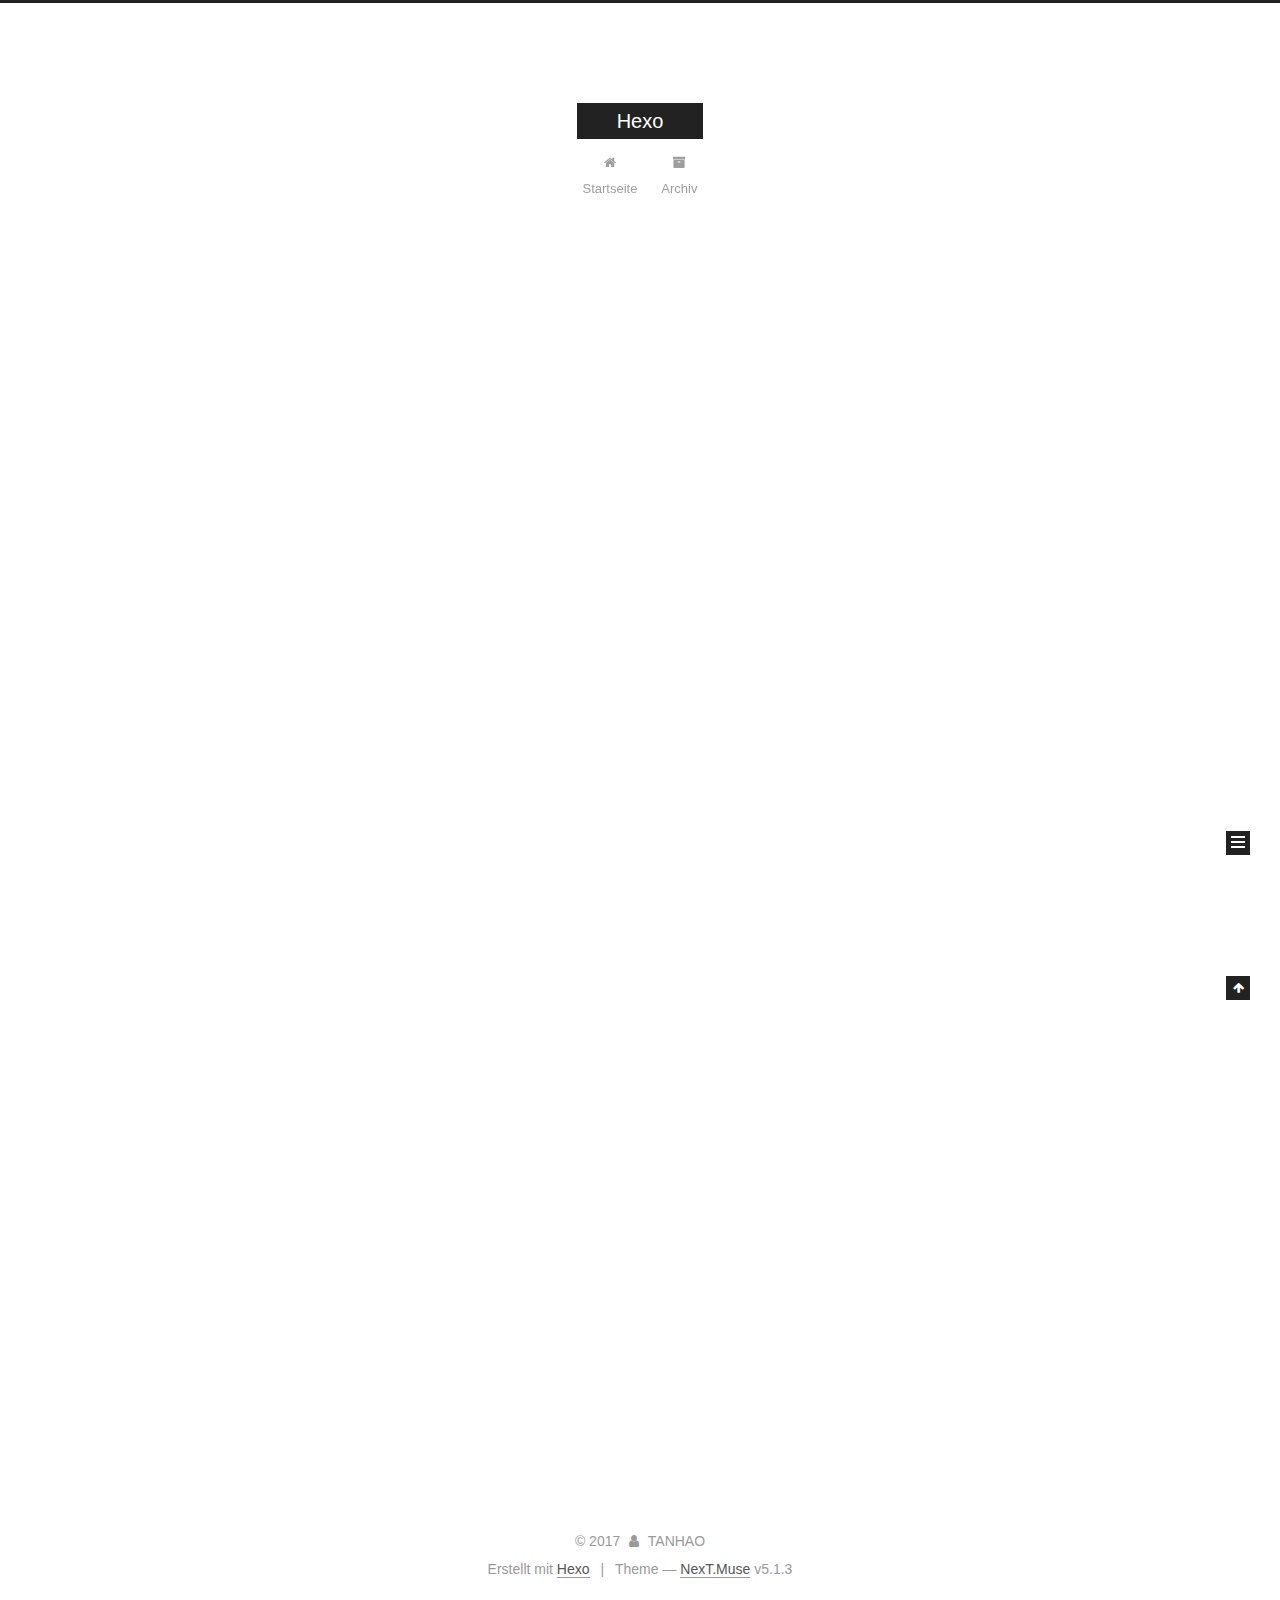
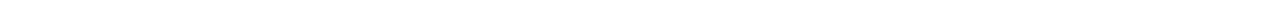
==== commit 111d7182: "Site updated: 2017-10-25 02:48:25" ====
--- a/index.html
+++ b/index.html
@@ -5,7 +5,7 @@
   
 
 
-<html class="theme-next muse use-motion" lang="">
+<html class="theme-next muse use-motion" lang="zh-CN">
 <head>
   <meta charset="UTF-8"/>
 <meta http-equiv="X-UA-Compatible" content="IE=edge" />
@@ -83,6 +83,7 @@
 <meta property="og:title" content="Hexo">
 <meta property="og:url" content="http://yoursite.com/index.html">
 <meta property="og:site_name" content="Hexo">
+<meta property="og:locale" content="zh-CN">
 <meta name="twitter:card" content="summary">
 <meta name="twitter:title" content="Hexo">
 
@@ -132,7 +133,7 @@
 
 </head>
 
-<body itemscope itemtype="http://schema.org/WebPage" lang="">
+<body itemscope itemtype="http://schema.org/WebPage" lang="zh-CN">
 
   
   
--- a/css/main.css
+++ b/css/main.css
@@ -1822,7 +1822,7 @@
   width: 4px;
   height: 4px;
   border-radius: 50%;
-  background: #2bb8ff;
+  background: #5357a1;
 }
 .links-of-blogroll {
   font-size: 13px;
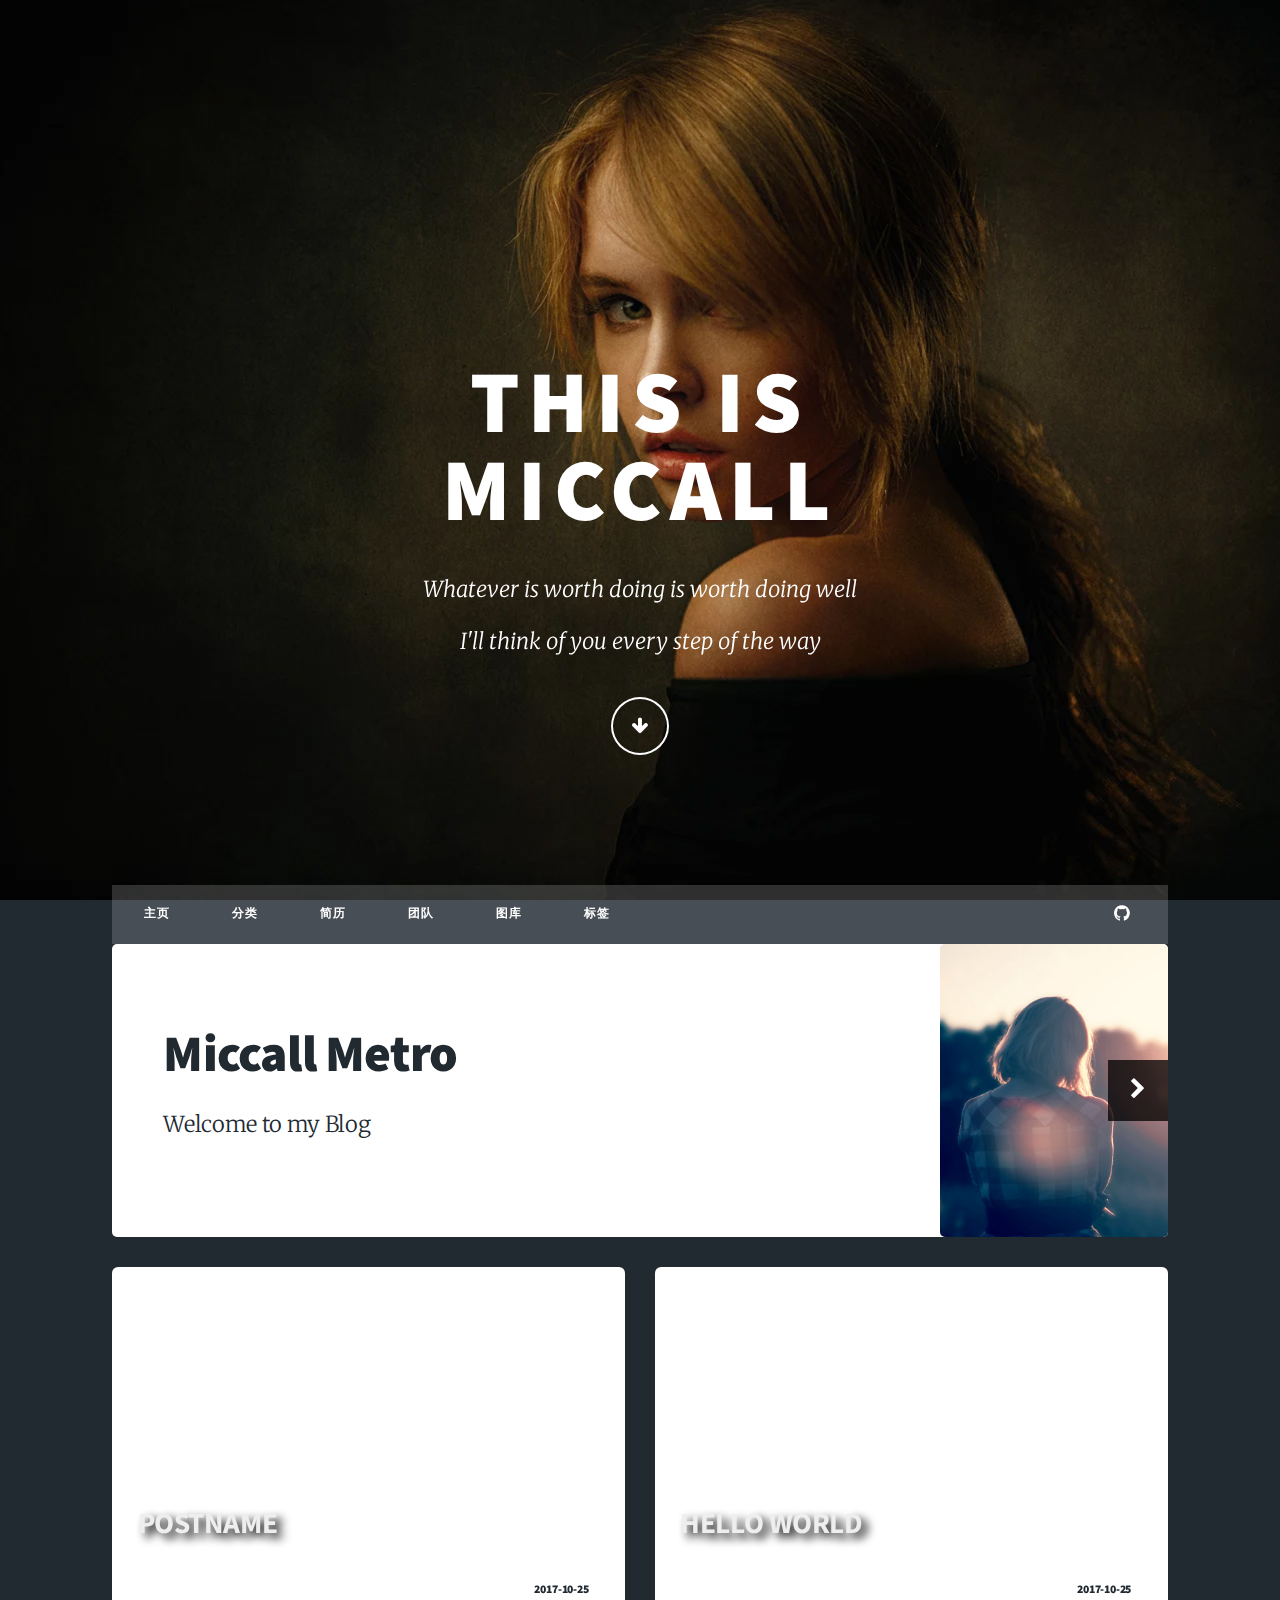
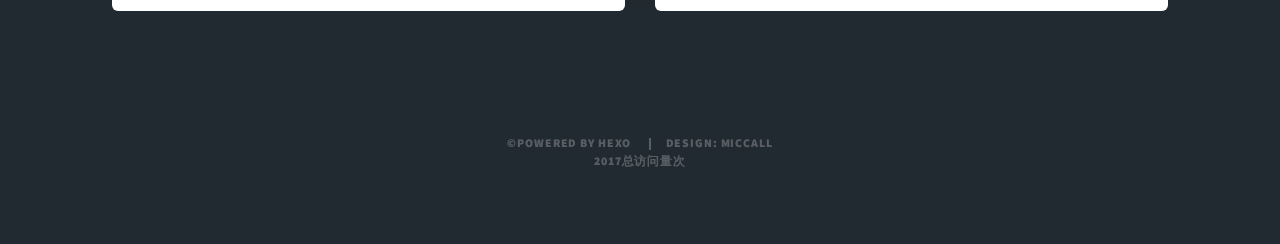
==== commit adf13f62: "Site updated: 2017-10-25 03:02:09" ====
--- a/index.html
+++ b/index.html
@@ -1,735 +1,216 @@
-<!DOCTYPE html>
-
-
-
+<!DOCTYPE HTML>
+<html>
+
+<head>
+	<link rel="bookmark"  type="image/x-icon"  href="/img/logo_miccall.png"/>
+	 <link rel="shortcut icon" href="/img/logo_miccall.png">
+	
+			
+    <title>
+    Hexo
+    </title>
+    <meta charset="utf-8" />
+    <meta name="viewport" content="width=device-width, initial-scale=1, user-scalable=no" />
+    <link rel="stylesheet" href="/css/mic_main.css" />
+    <link rel="stylesheet" href="/css/dropdownMenu.css" />
+    
+    	<script async src="//dn-lbstatics.qbox.me/busuanzi/2.3/busuanzi.pure.mini.js"></script>
+	
+    <noscript>
+        <link rel="stylesheet" href="/css/noscript.css" />
+    </noscript>
+
+			    <script src="/js/jquery.min.js"></script>
+    <script src="/js/jquery.scrollex.min.js"></script>
+    <script src="/js/jquery.scrolly.min.js"></script>
+    <script src="/js/skel.min.js"></script>
+    <script src="/js/util.js"></script>
+    <script src="/js/main.js"></script>
+	
+</head>
+    
+		<body class="is-loading">
+    <!-- Wrapper 外包 s-->
+    <div id="wrapper" class="fade-in overlay">
+        <!-- Intro 头部显示 s -->
+                <div id="intro">
+            <h1>This is<br />
+                        MICCALL </h1>
+            <p> Whatever is worth doing is worth doing well <br/> I'll think of you every step of the way
+            </p>
+            <ul class="actions">
+                <li><a href="#header" class="button icon solo fa-arrow-down scrolly">Continue</a></li>
+            </ul>
+        </div>
+        <!-- Intro 头部显示 e -->
+        <!-- Header 头部logo start -->
+        <header id="header">
+    <a href="/" class="logo">MICCALL</a>
+</header>
+        <!-- Header 头部logo end -->
+        <!-- Nav 导航条 start -->
+        <nav id="nav" class="special" >
+            <ul class="menu links" >
+			<!-- Homepage  主页  --> 
+			<li >
+	            <a href="/" rel="nofollow">主页</a>
+	        </li>
+			<!-- categories_name  分类   --> 
+	        
+	        <li class="active">
+	            <a href="#s1">分类</a>
+	                    <ul class="submenu">
+	                        <li>
+	                        
+	                    </ul>
+	        </li>
+	        
+	        <!-- archives  归档   --> 
+	        
+	        
+		        <!-- Pages 自定义   -->
+		        
+		        <li>
+		            <a href="/about/" title="简历">
+		                简历
+		            </a>
+		        </li>
+		        
+		        <li>
+		            <a href="/group/" title="团队">
+		                团队
+		            </a>
+		        </li>
+		        
+		        <li>
+		            <a href="/gallery/" title="图库">
+		                图库
+		            </a>
+		        </li>
+		        
+		        <li>
+		            <a href="/tag/" title="标签">
+		                标签
+		            </a>
+		        </li>
+		        
+
+
+            </ul>
+            <!-- icons 图标   -->
+			<ul class="icons">
+		            
+		                <li><a href="https://github.com/miccall" class="icon fa-github"><span class="label">GitHub</span></a></li>
+		            
+		            
+		            
+		            
+			</ul>
+</nav>
+        <!-- Nav 导航条 end -->
+        <!-- Main 主要部分 start -->
+        
+        <!-- Main-first -->
+                    <div id="main">
+            <!-- Main first s-->
+            <article id="me" class="panel">
+                <header>
+                    <h1>Miccall Metro</h1>
+                    <p>Welcome to my Blog</p>
+                </header>
+                <a href="" class="jumplink pic">
+                    <span class="arrow icon fa-chevron-right"><span></span></span>
+                    <img src="/images/me.jpg" alt="" />
+                </a>
+            </article>
+            <!-- Main first e-->
+        </div>
+
+        
+        <!-- 文章列表   s -->
+        <div id="main" style="background-color: transparent; padding:0;">
+        <section class="link_container" style="margin-top: 0; background-color: transparent; ">
+            <div class="link_row">
+                <!-- 文章sample  s-->
+
+                 
+                <div class="6u 12u(narrower)">
+                    <section class="link_box special">
+                        <div class="page_title" style="background-image: url();background-position: center; background-repeat:no-repeat; background-size:cover;-moz-background-size:cover;">
+                            <!--标题-->
+                            <a href="/2017/10/25/postName/"><h2 class="page_title_text"> postName </h2></a>
+                            <!--段落-->
+                        </div>
+                        <div class="home-post-info">
+                            <!-- Author Avatar -->
+                            <div class="home-post-info-author-avatar">
+                                <h6><span class="home-post-info-data">2017-10-25</span></h6>
+                                <div class="home-post-info-Category">
+                                    <!-- Category -->
+                                    <span>
+                            <h6>
+                            <a class="post_category-link" href="http://localhost:4000/categories/Algorithm/"></a>                              
+                            </h6>
+
+                        </span>
+                                </div>
+                            </div>
+                        </div>
+                    </section>
+                </div>
+                <!-- 文章sample  e-->
+             
+                <div class="6u 12u(narrower)">
+                    <section class="link_box special">
+                        <div class="page_title" style="background-image: url();background-position: center; background-repeat:no-repeat; background-size:cover;-moz-background-size:cover;">
+                            <!--标题-->
+                            <a href="/2017/10/25/hello-world/"><h2 class="page_title_text"> Hello World </h2></a>
+                            <!--段落-->
+                        </div>
+                        <div class="home-post-info">
+                            <!-- Author Avatar -->
+                            <div class="home-post-info-author-avatar">
+                                <h6><span class="home-post-info-data">2017-10-25</span></h6>
+                                <div class="home-post-info-Category">
+                                    <!-- Category -->
+                                    <span>
+                            <h6>
+                            <a class="post_category-link" href="http://localhost:4000/categories/Algorithm/"></a>                              
+                            </h6>
+
+                        </span>
+                                </div>
+                            </div>
+                        </div>
+                    </section>
+                </div>
+                <!-- 文章sample  e-->
+            
+            </div>
+        </section>
+        </div>
+        <!-- 文章列表   end -->
+        <!-- Main 主要部分 end -->
+        <!-- footer  页码 start-->
+        <footer style="text-align: center; padding-top: 2em;">
   
-
-
-<html class="theme-next muse use-motion" lang="zh-CN">
-<head>
-  <meta charset="UTF-8"/>
-<meta http-equiv="X-UA-Compatible" content="IE=edge" />
-<meta name="viewport" content="width=device-width, initial-scale=1, maximum-scale=1"/>
-<meta name="theme-color" content="#222">
-
-
-
-
-
-
-
-
-
-<meta http-equiv="Cache-Control" content="no-transform" />
-<meta http-equiv="Cache-Control" content="no-siteapp" />
-
-
-
-
-
-
-
-
-
-
-
-
-
-
-
-
-  
-  
-  <link href="/lib/fancybox/source/jquery.fancybox.css?v=2.1.5" rel="stylesheet" type="text/css" />
-
-
-
-
-
-
-
-<link href="/lib/font-awesome/css/font-awesome.min.css?v=4.6.2" rel="stylesheet" type="text/css" />
-
-<link href="/css/main.css?v=5.1.3" rel="stylesheet" type="text/css" />
-
-
-  <link rel="apple-touch-icon" sizes="180x180" href="/images/apple-touch-icon-next.png?v=5.1.3">
-
-
-  <link rel="icon" type="image/png" sizes="32x32" href="/images/favicon-32x32-next.png?v=5.1.3">
-
-
-  <link rel="icon" type="image/png" sizes="16x16" href="/images/favicon-16x16-next.png?v=5.1.3">
-
-
-  <link rel="mask-icon" href="/images/logo.svg?v=5.1.3" color="#222">
-
-
-
-
-
-  <meta name="keywords" content="Hexo, NexT" />
-
-
-
-
-
-
-
-
-
-
-<meta property="og:type" content="website">
-<meta property="og:title" content="Hexo">
-<meta property="og:url" content="http://yoursite.com/index.html">
-<meta property="og:site_name" content="Hexo">
-<meta property="og:locale" content="zh-CN">
-<meta name="twitter:card" content="summary">
-<meta name="twitter:title" content="Hexo">
-
-
-
-<script type="text/javascript" id="hexo.configurations">
-  var NexT = window.NexT || {};
-  var CONFIG = {
-    root: '/',
-    scheme: 'Muse',
-    version: '5.1.3',
-    sidebar: {"position":"left","display":"post","offset":12,"b2t":false,"scrollpercent":false,"onmobile":false},
-    fancybox: true,
-    tabs: true,
-    motion: {"enable":true,"async":false,"transition":{"post_block":"fadeIn","post_header":"slideDownIn","post_body":"slideDownIn","coll_header":"slideLeftIn","sidebar":"slideUpIn"}},
-    duoshuo: {
-      userId: '0',
-      author: 'Author'
-    },
-    algolia: {
-      applicationID: '',
-      apiKey: '',
-      indexName: '',
-      hits: {"per_page":10},
-      labels: {"input_placeholder":"Search for Posts","hits_empty":"We didn't find any results for the search: ${query}","hits_stats":"${hits} results found in ${time} ms"}
-    }
-  };
-</script>
-
-
-
-  <link rel="canonical" href="http://yoursite.com/"/>
-
-
-
-
-
-  <title>Hexo</title>
-  
-
-
-
-
-
-
-
-
-</head>
-
-<body itemscope itemtype="http://schema.org/WebPage" lang="zh-CN">
-
-  
-  
-    
-  
-
-  <div class="container sidebar-position-left 
-  page-home">
-    <div class="headband"></div>
-
-    <header id="header" class="header" itemscope itemtype="http://schema.org/WPHeader">
-      <div class="header-inner"><div class="site-brand-wrapper">
-  <div class="site-meta ">
-    
-
-    <div class="custom-logo-site-title">
-      <a href="/"  class="brand" rel="start">
-        <span class="logo-line-before"><i></i></span>
-        <span class="site-title">Hexo</span>
-        <span class="logo-line-after"><i></i></span>
-      </a>
+</footer>
+
+        <!-- footer  页码 end-->
+        <!-- Copyright 版权 start -->
+                <div id="copyright">
+            <ul>
+                <li>&copy;Powered By <a href="https://hexo.io/zh-cn/" style="border-bottom: none;">hexo</a></li>
+                <li>Design: <a href="http://miccall.tech " style="border-bottom: none;">miccall</a></li>
+            </ul>
+            
+            	<span id="busuanzi_container_site_pv">2017总访问量<span id="busuanzi_value_site_pv"></span>次</span>
+			
+        </div>
+        <!-- Copyright 版权 end -->
     </div>
-      
-        <p class="site-subtitle"></p>
-      
-  </div>
-
-  <div class="site-nav-toggle">
-    <button>
-      <span class="btn-bar"></span>
-      <span class="btn-bar"></span>
-      <span class="btn-bar"></span>
-    </button>
-  </div>
-</div>
-
-<nav class="site-nav">
-  
-
-  
-    <ul id="menu" class="menu">
-      
-        
-        <li class="menu-item menu-item-home">
-          <a href="/" rel="section">
-            
-              <i class="menu-item-icon fa fa-fw fa-home"></i> <br />
-            
-            Startseite
-          </a>
-        </li>
-      
-        
-        <li class="menu-item menu-item-archives">
-          <a href="/archives/" rel="section">
-            
-              <i class="menu-item-icon fa fa-fw fa-archive"></i> <br />
-            
-            Archiv
-          </a>
-        </li>
-      
-
-      
-    </ul>
-  
-
-  
-</nav>
-
-
-
- </div>
-    </header>
-
-    <main id="main" class="main">
-      <div class="main-inner">
-        <div class="content-wrap">
-          <div id="content" class="content">
-            
-  <section id="posts" class="posts-expand">
-    
-      
-
-  
-
-  
-  
-  
-
-  <article class="post post-type-normal" itemscope itemtype="http://schema.org/Article">
-  
-  
-  
-  <div class="post-block">
-    <link itemprop="mainEntityOfPage" href="http://yoursite.com/2017/10/25/postName/">
-
-    <span hidden itemprop="author" itemscope itemtype="http://schema.org/Person">
-      <meta itemprop="name" content="TANHAO">
-      <meta itemprop="description" content="">
-      <meta itemprop="image" content="/images/avatar.gif">
-    </span>
-
-    <span hidden itemprop="publisher" itemscope itemtype="http://schema.org/Organization">
-      <meta itemprop="name" content="Hexo">
-    </span>
-
-    
-      <header class="post-header">
-
-        
-        
-          <h1 class="post-title" itemprop="name headline">
-                
-                <a class="post-title-link" href="/2017/10/25/postName/" itemprop="url">postName</a></h1>
-        
-
-        <div class="post-meta">
-          <span class="post-time">
-            
-              <span class="post-meta-item-icon">
-                <i class="fa fa-calendar-o"></i>
-              </span>
-              
-                <span class="post-meta-item-text">Veröffentlicht am</span>
-              
-              <time title="Post created" itemprop="dateCreated datePublished" datetime="2017-10-25T01:56:53+08:00">
-                2017-10-25
-              </time>
-            
-
-            
-
-            
-          </span>
-
-          
-
-          
-            
-          
-
-          
-          
-
-          
-
-          
-
-          
-
-        </div>
-      </header>
-    
-
-    
-    
-    
-    <div class="post-body" itemprop="articleBody">
-
-      
-      
-
-      
-        
-          
-            
-          
-        
-      
-    </div>
-    
-    
-    
-
-    
-
-    
-
-    
-
-    <footer class="post-footer">
-      
-
-      
-
-      
-
-      
-      
-        <div class="post-eof"></div>
-      
-    </footer>
-  </div>
-  
-  
-  
-  </article>
-
-
-    
-      
-
-  
-
-  
-  
-  
-
-  <article class="post post-type-normal" itemscope itemtype="http://schema.org/Article">
-  
-  
-  
-  <div class="post-block">
-    <link itemprop="mainEntityOfPage" href="http://yoursite.com/2017/10/25/hello-world/">
-
-    <span hidden itemprop="author" itemscope itemtype="http://schema.org/Person">
-      <meta itemprop="name" content="TANHAO">
-      <meta itemprop="description" content="">
-      <meta itemprop="image" content="/images/avatar.gif">
-    </span>
-
-    <span hidden itemprop="publisher" itemscope itemtype="http://schema.org/Organization">
-      <meta itemprop="name" content="Hexo">
-    </span>
-
-    
-      <header class="post-header">
-
-        
-        
-          <h1 class="post-title" itemprop="name headline">
-                
-                <a class="post-title-link" href="/2017/10/25/hello-world/" itemprop="url">Hello World</a></h1>
-        
-
-        <div class="post-meta">
-          <span class="post-time">
-            
-              <span class="post-meta-item-icon">
-                <i class="fa fa-calendar-o"></i>
-              </span>
-              
-                <span class="post-meta-item-text">Veröffentlicht am</span>
-              
-              <time title="Post created" itemprop="dateCreated datePublished" datetime="2017-10-25T01:32:33+08:00">
-                2017-10-25
-              </time>
-            
-
-            
-
-            
-          </span>
-
-          
-
-          
-            
-          
-
-          
-          
-
-          
-
-          
-
-          
-
-        </div>
-      </header>
-    
-
-    
-    
-    
-    <div class="post-body" itemprop="articleBody">
-
-      
-      
-
-      
-        
-          
-            <p>Welcome to <a href="https://hexo.io/" target="_blank" rel="external">Hexo</a>! This is your very first post. Check <a href="https://hexo.io/docs/" target="_blank" rel="external">documentation</a> for more info. If you get any problems when using Hexo, you can find the answer in <a href="https://hexo.io/docs/troubleshooting.html" target="_blank" rel="external">troubleshooting</a> or you can ask me on <a href="https://github.com/hexojs/hexo/issues" target="_blank" rel="external">GitHub</a>.</p>
-<h2 id="Quick-Start"><a href="#Quick-Start" class="headerlink" title="Quick Start"></a>Quick Start</h2><h3 id="Create-a-new-post"><a href="#Create-a-new-post" class="headerlink" title="Create a new post"></a>Create a new post</h3><figure class="highlight bash"><table><tr><td class="gutter"><pre><div class="line">1</div></pre></td><td class="code"><pre><div class="line">$ hexo new <span class="string">"My New Post"</span></div></pre></td></tr></table></figure>
-<p>More info: <a href="https://hexo.io/docs/writing.html" target="_blank" rel="external">Writing</a></p>
-<h3 id="Run-server"><a href="#Run-server" class="headerlink" title="Run server"></a>Run server</h3><figure class="highlight bash"><table><tr><td class="gutter"><pre><div class="line">1</div></pre></td><td class="code"><pre><div class="line">$ hexo server</div></pre></td></tr></table></figure>
-<p>More info: <a href="https://hexo.io/docs/server.html" target="_blank" rel="external">Server</a></p>
-<h3 id="Generate-static-files"><a href="#Generate-static-files" class="headerlink" title="Generate static files"></a>Generate static files</h3><figure class="highlight bash"><table><tr><td class="gutter"><pre><div class="line">1</div></pre></td><td class="code"><pre><div class="line">$ hexo generate</div></pre></td></tr></table></figure>
-<p>More info: <a href="https://hexo.io/docs/generating.html" target="_blank" rel="external">Generating</a></p>
-<h3 id="Deploy-to-remote-sites"><a href="#Deploy-to-remote-sites" class="headerlink" title="Deploy to remote sites"></a>Deploy to remote sites</h3><figure class="highlight bash"><table><tr><td class="gutter"><pre><div class="line">1</div></pre></td><td class="code"><pre><div class="line">$ hexo deploy</div></pre></td></tr></table></figure>
-<p>More info: <a href="https://hexo.io/docs/deployment.html" target="_blank" rel="external">Deployment</a></p>
-
-          
-        
-      
-    </div>
-    
-    
-    
-
-    
-
-    
-
-    
-
-    <footer class="post-footer">
-      
-
-      
-
-      
-
-      
-      
-        <div class="post-eof"></div>
-      
-    </footer>
-  </div>
-  
-  
-  
-  </article>
-
-
-    
-  </section>
-
-  
-
-
-          </div>
-          
-
-
-          
-
-        </div>
-        
-          
-  
-  <div class="sidebar-toggle">
-    <div class="sidebar-toggle-line-wrap">
-      <span class="sidebar-toggle-line sidebar-toggle-line-first"></span>
-      <span class="sidebar-toggle-line sidebar-toggle-line-middle"></span>
-      <span class="sidebar-toggle-line sidebar-toggle-line-last"></span>
-    </div>
-  </div>
-
-  <aside id="sidebar" class="sidebar">
-    
-    <div class="sidebar-inner">
-
-      
-
-      
-
-      <section class="site-overview-wrap sidebar-panel sidebar-panel-active">
-        <div class="site-overview">
-          <div class="site-author motion-element" itemprop="author" itemscope itemtype="http://schema.org/Person">
-            
-              <p class="site-author-name" itemprop="name">TANHAO</p>
-              <p class="site-description motion-element" itemprop="description"></p>
-          </div>
-
-          <nav class="site-state motion-element">
-
-            
-              <div class="site-state-item site-state-posts">
-              
-                <a href="/archives/">
-              
-                  <span class="site-state-item-count">2</span>
-                  <span class="site-state-item-name">Artikel</span>
-                </a>
-              </div>
-            
-
-            
-
-            
-
-          </nav>
-
-          
-
-          <div class="links-of-author motion-element">
-            
-          </div>
-
-          
-          
-
-          
-          
-
-          
-
-        </div>
-      </section>
-
-      
-
-      
-
-    </div>
-  </aside>
-
-
-        
-      </div>
-    </main>
-
-    <footer id="footer" class="footer">
-      <div class="footer-inner">
-        <div class="copyright">&copy; <span itemprop="copyrightYear">2017</span>
-  <span class="with-love">
-    <i class="fa fa-user"></i>
-  </span>
-  <span class="author" itemprop="copyrightHolder">TANHAO</span>
-
-  
-</div>
-
-
-  <div class="powered-by">Erstellt mit  <a class="theme-link" target="_blank" href="https://hexo.io">Hexo</a></div>
-
-
-
-  <span class="post-meta-divider">|</span>
-
-
-
-  <div class="theme-info">Theme &mdash; <a class="theme-link" target="_blank" href="https://github.com/iissnan/hexo-theme-next">NexT.Muse</a> v5.1.3</div>
-
-
-
-
-        
-
-
-
-
-
-
-
-        
-      </div>
-    </footer>
-
-    
-      <div class="back-to-top">
-        <i class="fa fa-arrow-up"></i>
-        
-      </div>
-    
-
-    
-
-  </div>
-
-  
-
-<script type="text/javascript">
-  if (Object.prototype.toString.call(window.Promise) !== '[object Function]') {
-    window.Promise = null;
-  }
-</script>
-
-
-
-
-
-
-
-
-
-  
-
-
-
-
-
-
-
-
-
-
-
-
-  
-  
-    <script type="text/javascript" src="/lib/jquery/index.js?v=2.1.3"></script>
-  
-
-  
-  
-    <script type="text/javascript" src="/lib/fastclick/lib/fastclick.min.js?v=1.0.6"></script>
-  
-
-  
-  
-    <script type="text/javascript" src="/lib/jquery_lazyload/jquery.lazyload.js?v=1.9.7"></script>
-  
-
-  
-  
-    <script type="text/javascript" src="/lib/velocity/velocity.min.js?v=1.2.1"></script>
-  
-
-  
-  
-    <script type="text/javascript" src="/lib/velocity/velocity.ui.min.js?v=1.2.1"></script>
-  
-
-  
-  
-    <script type="text/javascript" src="/lib/fancybox/source/jquery.fancybox.pack.js?v=2.1.5"></script>
-  
-
-
-  
-
-
-  <script type="text/javascript" src="/js/src/utils.js?v=5.1.3"></script>
-
-  <script type="text/javascript" src="/js/src/motion.js?v=5.1.3"></script>
-
-
-
-  
-  
-
-  
-
-  
-
-
-  <script type="text/javascript" src="/js/src/bootstrap.js?v=5.1.3"></script>
-
-
-
-  
-
-
-  
-
-
-
-
-	
-
-
-
-
-
-  
-
-
-
-
-
-  
-
-
-
-
-
-
-
-
-
-
-
-
-  
-
-
-
-
-
-  
-
-  
-
-  
-  
-
-  
-
-  
-
-  
-
+    <!-- Wrapper 外包 e-->
+    <!-- Scripts -->
 </body>
+ 	
 </html>
--- a/css/mic_main.css
+++ b/css/mic_main.css
@@ -0,0 +1,4463 @@
+@import url(font-awesome.min.css);
+@import url("https://fonts.googleapis.com/css?family=Merriweather:300,700,300italic,700italic|Source+Sans+Pro:900");
+@font-face { font-family: FZLT; /*这里是说明调用来的字体名字*/ src: url('source/fonts/FZLT.ttf'); /*这里是字体文件路径*/ }
+/* Reset */
+
+	html, body, div, span, applet, object, iframe, h1, h2, h3, h4, h5, h6, p, blockquote, pre, a, abbr, acronym, address, big, cite, code, del, dfn, em, img, ins, kbd, q, s, samp, small, strike, strong, sub, sup, tt, var, b, u, i, center, dl, dt, dd, ol, ul, li, fieldset, form, label, legend, table, caption, tbody, tfoot, thead, tr, th, td, article, aside, canvas, details, embed, figure, figcaption, footer, header, hgroup, menu, nav, output, ruby, section, summary, time, mark, audio, video {
+		margin: 0;
+		padding: 0;
+		border: 0;
+		font-size: 100%;
+		font: inherit;
+		vertical-align: baseline;
+	}
+
+	footer, header,nav {
+		display: block;
+	}
+
+	body {
+		line-height: 1;
+	}
+
+	ul {
+		list-style: none;
+	}
+
+
+	body {
+		-webkit-text-size-adjust: none;
+	}
+
+
+/* Wrapper */
+
+	#wrapper {
+		transform: none;
+		padding: 1rem;
+		-moz-transition: opacity 0.5s ease;
+		-webkit-transition: opacity 0.5s ease;
+		-ms-transition: opacity 0.5s ease;
+		transition: opacity 0.5s ease;
+		position: relative;
+		z-index: 1;
+		overflow: hidden;
+	}
+
+		#wrapper > .bg {
+			position: absolute;
+			top: 0;
+			left: 0;
+			width: 100%;
+			height: 100%;
+			background-color: #212931;
+			background-image :url("../../images/bg.jpg") ;
+			background-position: center; 
+			background-repeat: no-repeat; 
+			background-attachment:fixed; 
+			background-size: cover; 
+			-webkit-background-size: cover;/* 兼容Webkit内核浏览器如Chrome和Safari */ 
+			-o-background-size: cover;/* 兼容Opera */ 
+			zoom: 1; 
+			z-index: -1;
+		}
+		#wrapper.fade-in:before {
+			-moz-pointer-events: none;
+			-webkit-pointer-events: none;
+			-ms-pointer-events: none;
+			pointer-events: none;
+			-moz-transition: opacity 1s ease-in-out;
+			-webkit-transition: opacity 1s ease-in-out;
+			-ms-transition: opacity 1s ease-in-out;
+			transition: opacity 1s ease-in-out;
+			-moz-transition-delay: 0.75s;
+			-webkit-transition-delay: 0.75s;
+			-ms-transition-delay: 0.75s;
+			transition-delay: 0.75s;
+			background: #1e252d;
+			content: '';
+			display: block;
+			height: 100%;
+			left: 0;
+			opacity: 0;
+			position: fixed;
+			top: 0;
+			width: 100%;
+		}
+
+		body.is-loading #wrapper.fade-in:before {
+			opacity: 1;
+		}
+
+		@media screen and (orientation: portrait) {
+
+			#wrapper > .bg {
+				background-size: auto,								auto,														auto 145%;
+			}
+
+		}
+		@media screen and (max-width: 480px) {
+			#wrapper {
+				padding: 0;
+			}
+		}
+
+/* Intro */
+
+	#intro {
+		color: #ffffff;
+		padding: 8rem 4rem 6rem 4rem ;
+		-moz-align-items: center;
+		-webkit-align-items: center;
+		-ms-align-items: center;
+		align-items: center;
+		display: -moz-flex;
+		display: -webkit-flex;
+		display: -ms-flex;
+		display: flex;
+		-moz-flex-direction: column;
+		-webkit-flex-direction: column;
+		-ms-flex-direction: column;
+		flex-direction: column;
+		-moz-justify-content: -moz-flex-end;
+		-webkit-justify-content: -webkit-flex-end;
+		-ms-justify-content: -ms-flex-end;
+		justify-content: flex-end;
+		-moz-transition: opacity 1s ease, -moz-transform 1s ease;
+		-webkit-transition: opacity 1s ease, -webkit-transform 1s ease;
+		-ms-transition: opacity 1s ease, -ms-transform 1s ease;
+		transition: opacity 1s ease, transform 1s ease;
+		position: relative;
+		cursor: default;
+		text-align: center;
+		z-index: 1;
+		margin-top: -6rem;
+		margin-bottom: 3rem;
+		min-height: 100vh;
+	}
+
+		#intro input, #intro select, #intro textarea {
+			color: #ffffff;
+		}
+
+		#intro a {
+			color: #ffffff;
+			border-bottom-color: rgba(255, 255, 255, 0.5);
+		}
+
+			#intro a:hover {
+				border-bottom-color: transparent;
+				color: #18bfef !important;
+			}
+
+		#intro strong, #intro b {
+			color: #ffffff;
+		}
+
+		#intro h1, #intro h2, #intro h3, #intro h4, #intro h5, #intro h6 {
+			font-family: "Source Sans Pro", Helvetica, sans-serif;
+			color: #ffffff;
+		}
+
+		#intro blockquote {
+			border-left-color: #ffffff;
+		}
+
+		#intro code {
+			background: rgba(255, 255, 255, 0.075);
+			border-color: #ffffff;
+		}
+
+		#intro hr {
+			border-bottom-color: #ffffff;
+		}
+
+		#intro input[type="submit"],
+		#intro input[type="reset"],
+		#intro input[type="button"],
+		#intro button,
+		#intro .button {
+			background-color: transparent;
+			box-shadow: inset 0 0 0 2px #ffffff;
+			color: #ffffff !important;
+		}
+
+			#intro input[type="submit"]:hover,
+			#intro input[type="reset"]:hover,
+			#intro input[type="button"]:hover,
+			#intro button:hover,
+			#intro .button:hover {
+				box-shadow: inset 0 0 0 2px #18bfef;
+				color: #18bfef !important;
+			}
+
+			#intro input[type="submit"].special,
+			#intro input[type="reset"].special,
+			#intro input[type="button"].special,
+			#intro button.special,
+			#intro .button.special {
+				background-color: #ffffff;
+				box-shadow: none;
+				color: #1e252d !important;
+			}
+
+				#intro input[type="submit"].special:hover,
+				#intro input[type="reset"].special:hover,
+				#intro input[type="button"].special:hover,
+				#intro button.special:hover,
+				#intro .button.special:hover {
+					background-color: #18bfef;
+				}
+
+		#intro h1 {
+			margin-top: 6rem;
+			letter-spacing:8px;
+			font-size: 6rem;
+			line-height: 1;
+		}
+
+		#intro p {
+			font-size: 1.5rem;
+			font-style: italic;
+			margin-top: -0.25rem;
+			text-align: center;
+		}
+
+		#intro + #header {
+			margin-top: -20rem;
+		}
+
+			#intro + #header .logo {
+				-moz-transform: translateY(2rem);
+				-webkit-transform: translateY(2rem);
+				-ms-transform: translateY(2rem);
+				transform: translateY(2rem);
+				opacity: 0;
+				visibility: hidden;
+			}
+
+		#intro.hidden {
+			-moz-pointer-events: none;
+			-webkit-pointer-events: none;
+			-ms-pointer-events: none;
+			pointer-events: none;
+			-moz-transform: translateY(2rem);
+			-webkit-transform: translateY(2rem);
+			-ms-transform: translateY(2rem);
+			transform: translateY(2rem);
+			-moz-transition: opacity 0.5s ease, -moz-transform 0.5s ease, visibility 0.5s;
+			-webkit-transition: opacity 0.5s ease, -webkit-transform 0.5s ease, visibility 0.5s;
+			-ms-transition: opacity 0.5s ease, -ms-transform 0.5s ease, visibility 0.5s;
+			transition: opacity 0.5s ease, transform 0.5s ease, visibility 0.5s;
+			opacity: 0;
+			visibility: hidden;
+		}
+
+			#intro.hidden + #header .logo {
+				-moz-transform: translateY(0);
+				-webkit-transform: translateY(0);
+				-ms-transform: translateY(0);
+				transform: translateY(0);
+				opacity: 1;
+				visibility: visible;
+			}
+
+		body.is-loading #intro {
+			-moz-transform: translateY(2rem);
+			-webkit-transform: translateY(2rem);
+			-ms-transform: translateY(2rem);
+			transform: translateY(2rem);
+			opacity: 0;
+		}
+
+			body.is-loading #intro:not(.hidden) + #header + #nav {
+				-moz-transform: translateY(4rem);
+				-webkit-transform: translateY(4rem);
+				-ms-transform: translateY(4rem);
+				transform: translateY(4rem);
+				opacity: 0;
+			}
+		@media screen and (max-width: 1620px){
+			#intro{
+				margin-top: -2rem;
+				margin-bottom: 4rem;
+			}
+		}
+		@media screen and (max-width: 980px) {
+
+			#intro {
+				padding: 4rem 4rem 2rem 4rem ;
+				margin-top: -2rem;
+				margin-bottom: 4rem;
+				min-height: 90vh;
+			}
+
+				#intro p br {
+					display: none;
+				}
+
+				#intro + #header {
+					margin-top: -14rem;
+				}
+
+		}
+
+		@media screen and (max-width: 500px) {
+
+			#intro {
+				padding: 3rem 2rem 1rem 2rem ;
+				min-height: 80vh;
+			}
+
+				#intro h1 {
+					font-size: 5rem;
+					line-height: 1.1;
+					margin-bottom: 7rem;
+				}
+
+				#intro p {
+					font-size: 1rem;
+					margin-top: 0rem;
+				}
+
+				#intro .actions {
+					display: none;
+				}
+
+		}
+
+/* Box Model */
+
+	*, *:before, *:after {
+		-moz-box-sizing: border-box;
+		-webkit-box-sizing: border-box;
+		box-sizing: border-box;
+	}
+
+/* Basic */
+
+	@-ms-viewport {
+		width: device-width;
+	}
+
+	body {
+		-ms-overflow-style: scrollbar;
+	}
+
+	@media screen and (max-width: 480px) {
+
+		html, body {
+			min-width: 320px;
+		}
+
+	}
+
+	body {
+		background-color: #1e252d;
+	}
+
+		body.is-loading *, body.is-loading *:before, body.is-loading *:after {
+			-moz-animation: none !important;
+			-webkit-animation: none !important;
+			-ms-animation: none !important;
+			animation: none !important;
+			-moz-transition: none !important;
+			-webkit-transition: none !important;
+			-ms-transition: none !important;
+			transition: none !important;
+		}
+
+/* Type */
+
+	html {
+		font-size: 16pt;
+	}
+
+		@media screen and (max-width: 1680px) {
+
+			html {
+				font-size: 12pt;
+			}
+
+		}
+
+		@media screen and (max-width: 1280px) {
+
+			html {
+				font-size: 11pt;
+			}
+
+		}
+
+		@media screen and (max-width: 360px) {
+
+			html {
+				font-size: 10pt;
+			}
+
+		}
+
+	body {
+		color: #212931;
+	}
+
+	body, input, select, textarea {
+		font-family: "Merriweather", Georgia, serif;
+		font-weight: 300;
+		font-size: 1rem;
+		line-height: 2.375;
+	}
+
+	a {
+		-moz-transition: color 0.2s ease-in-out, background-color 0.2s ease-in-out, border-color 0.2s ease-in-out, box-shadow 0.2s ease-in-out;
+		-webkit-transition: color 0.2s ease-in-out, background-color 0.2s ease-in-out, border-color 0.2s ease-in-out, box-shadow 0.2s ease-in-out;
+		-ms-transition: color 0.2s ease-in-out, background-color 0.2s ease-in-out, border-color 0.2s ease-in-out, box-shadow 0.2s ease-in-out;
+		transition: color 0.2s ease-in-out, background-color 0.2s ease-in-out, border-color 0.2s ease-in-out, box-shadow 0.2s ease-in-out;
+		border-bottom: dotted 1px;
+		text-decoration: none;
+	}
+
+		a:hover {
+			border-bottom-color: transparent;
+		}
+
+	strong, b {
+		font-weight: 600;
+	}
+
+	em, i {
+		font-style: italic;
+	}
+
+	p {
+		text-align: justify;
+		margin: 0 0 2rem 0;
+	}
+
+	h1, h2, h3, h4, h5, h6 {
+		font-family: "Source Sans Pro", Helvetica, sans-serif;
+		font-weight: 900;
+		line-height: 1.5;
+		letter-spacing: 0.075em;
+		text-transform: uppercase;
+		margin: 0 0 1rem 0;
+	}
+
+		h1 a, h2 a, h3 a, h4 a, h5 a, h6 a {
+			border-bottom: 0;
+			color: inherit;
+			text-decoration: none;
+		}
+
+	h1 {
+		font-size: 4rem;
+		line-height: 1.1;
+		margin: 0 0 2rem 0;
+	}
+
+	h2 {
+		font-size: 1.75rem;
+		line-height: 1.3;
+		margin: 0 0 1.5rem 0;
+	}
+
+	h3 {
+		font-size: 1.25rem;
+		margin: 0 0 1.5rem 0;
+	}
+
+	h4 {
+		font-size: 1rem;
+	}
+
+	h5 {
+		font-size: 0.9rem;
+	}
+
+	h6 {
+		font-size: 0.8rem;
+	}
+
+	sub {
+		font-size: 0.8rem;
+		position: relative;
+		top: 0.5rem;
+	}
+
+	sup {
+		font-size: 0.8rem;
+		position: relative;
+		top: -0.5rem;
+	}
+
+	blockquote {
+		border-left: solid 4px;
+		font-style: italic;
+		margin: 0 0 2rem 0;
+		padding: 0.5rem 0 0.5rem 2rem;
+	}
+
+	code {
+		font-family: "Courier New", monospace;
+		font-size: 0.9rem;
+	}
+
+	pre {
+		-webkit-overflow-scrolling: touch;
+		font-family: "Courier New", monospace;
+		font-size: 0.9rem;
+		margin: 0 0 2rem 0;
+	}
+
+		pre code {
+			display: block;
+			line-height: 1.75;
+			padding: 1rem 1.5rem;
+			overflow-x: auto;
+		}
+
+	hr {
+		border: 0;
+		border-bottom: solid 2px;
+		margin: 3rem 0;
+	}
+
+		hr.major {
+			margin: 5rem 0;
+		}
+
+	.align-left {
+		text-align: left;
+	}
+
+	.align-center {
+		text-align: center;
+	}
+
+	.align-right {
+		text-align: right;
+	}
+
+	input, select, textarea {
+		color: #212931;
+	}
+
+	a {
+		color: #212931;
+		border-bottom-color: rgba(33, 41, 49, 0.5);
+	}
+
+		a:hover {
+			border-bottom-color: transparent;
+			color: #18bfef !important;
+		}
+
+	strong, b {
+		color: #212931;
+	}
+
+	h1, h2, h3, h4, h5, h6 {
+		color: #212931;
+	}
+
+	blockquote {
+		border-left-color: #eeeeee;
+	}
+
+	code {
+		background: rgba(220, 220, 220, 0.25);
+		border-color: #eeeeee;
+	}
+
+	hr {
+		border-bottom-color: #eeeeee;
+	}
+
+/* Box */
+
+	.box {
+		border: solid 2px;
+		margin-bottom: 2rem;
+		padding: 1.5rem;
+	}
+
+		.box > :last-child,
+		.box > :last-child > :last-child,
+		.box > :last-child > :last-child > :last-child {
+			margin-bottom: 0;
+		}
+
+		.box.alt {
+			border: 0;
+			border-radius: 0;
+			padding: 0;
+		}
+
+	.box {
+		border-color: #eeeeee;
+	}
+
+/* Button */
+	input[type="submit"],
+	input[type="reset"],
+	input[type="button"],
+	button,
+	.button {
+		-moz-appearance: none;
+		-webkit-appearance: none;
+		-ms-appearance: none;
+		appearance: none;
+		-moz-transition: background-color 0.2s ease-in-out, box-shadow 0.2s ease-in-out, color 0.2s ease-in-out;
+		-webkit-transition: background-color 0.2s ease-in-out, box-shadow 0.2s ease-in-out, color 0.2s ease-in-out;
+		-ms-transition: background-color 0.2s ease-in-out, box-shadow 0.2s ease-in-out, color 0.2s ease-in-out;
+		transition: background-color 0.2s ease-in-out, box-shadow 0.2s ease-in-out, color 0.2s ease-in-out;
+		border: 0;
+		cursor: pointer;
+		display: inline-block;
+		font-family: "Source Sans Pro", Helvetica, sans-serif;
+		font-size: 0.8rem;
+		font-weight: 900;
+		letter-spacing: 0.075em;
+		height: 3rem;
+		line-height: 3rem;
+		padding: 0 2rem;
+		text-align: center;
+		text-decoration: none;
+		text-transform: uppercase;
+		white-space: nowrap;
+	}
+
+		input[type="submit"].icon:before,
+		input[type="reset"].icon:before,
+		input[type="button"].icon:before,
+		button.icon:before,
+		.button.icon:before {
+			margin-right: 0.5rem;
+		}
+
+		input[type="submit"].icon.solo,
+		input[type="reset"].icon.solo,
+		input[type="button"].icon.solo,
+		button.icon.solo,
+		.button.icon.solo {
+			position: relative;
+			width: 4rem;
+			height: 4rem;
+			line-height: 4rem;
+			border-radius: 4rem;
+			text-indent: 4rem;
+			overflow: hidden;
+			padding: 0;
+			white-space: nowrap;
+		}
+
+			input[type="submit"].icon.solo:before,
+			input[type="reset"].icon.solo:before,
+			input[type="button"].icon.solo:before,
+			button.icon.solo:before,
+			.button.icon.solo:before {
+				position: absolute;
+				display: block;
+				top: 0;
+				left: 0;
+				width: inherit;
+				height: inherit;
+				line-height: inherit;
+				font-size: 1.25rem;
+				margin-right: 0;
+				text-align: center;
+				text-indent: 0;
+			}
+
+		input[type="submit"].fit,
+		input[type="reset"].fit,
+		input[type="button"].fit,
+		button.fit,
+		.button.fit {
+			display: block;
+			margin: 0 0 1rem 0;
+			width: 100%;
+		}
+
+		input[type="submit"].small,
+		input[type="reset"].small,
+		input[type="button"].small,
+		button.small,
+		.button.small {
+			font-size: 0.7rem;
+			height: 2.5rem;
+			line-height: 2.5rem;
+			padding: 0 1.5rem;
+		}
+
+		input[type="submit"].big,
+		input[type="reset"].big,
+		input[type="button"].big,
+		button.big,
+		.button.big {
+			font-size: 0.9rem;
+			height: 3.5rem;
+			line-height: 3.5rem;
+			padding: 0 2.75rem;
+		}
+
+		@media screen and (max-width: 980px) {
+
+			input[type="submit"],
+			input[type="reset"],
+			input[type="button"],
+			button,
+			.button {
+				font-size: 0.9rem;
+				height: 3.25rem;
+				line-height: 3.25rem;
+			}
+
+				input[type="submit"].big,
+				input[type="reset"].big,
+				input[type="button"].big,
+				button.big,
+				.button.big {
+					font-size: 1rem;
+					height: 3.75rem;
+					line-height: 3.75rem;
+				}
+
+		}
+
+		input[type="submit"].disabled, input[type="submit"]:disabled,
+		input[type="reset"].disabled,
+		input[type="reset"]:disabled,
+		input[type="button"].disabled,
+		input[type="button"]:disabled,
+		button.disabled,
+		button:disabled,
+		.button.disabled,
+		.button:disabled {
+			-moz-pointer-events: none;
+			-webkit-pointer-events: none;
+			-ms-pointer-events: none;
+			pointer-events: none;
+			opacity: 0.25;
+		}
+
+	input[type="submit"],
+	input[type="reset"],
+	input[type="button"],
+	button,
+	.button {
+		background-color: transparent;
+		box-shadow: inset 0 0 0 2px #212931;
+		color: #212931 !important;
+	}
+
+		input[type="submit"]:hover,
+		input[type="reset"]:hover,
+		input[type="button"]:hover,
+		button:hover,
+		.button:hover {
+			box-shadow: inset 0 0 0 2px #18bfef;
+			color: #18bfef !important;
+		}
+
+		input[type="submit"].special,
+		input[type="reset"].special,
+		input[type="button"].special,
+		button.special,
+		.button.special {
+			background-color: #212931;
+			box-shadow: none;
+			color: #ffffff !important;
+		}
+
+			input[type="submit"].special:hover,
+			input[type="reset"].special:hover,
+			input[type="button"].special:hover,
+			button.special:hover,
+			.button.special:hover {
+				background-color: #18bfef;
+			}
+
+/* Icon */
+
+	.icon {
+		text-decoration: none;
+		border-bottom: none;
+		position: relative;
+	}
+
+		.icon:before {
+			-moz-osx-font-smoothing: grayscale;
+			-webkit-font-smoothing: antialiased;
+			font-family: FontAwesome;
+			font-style: normal;
+			font-weight: normal;
+			text-transform: none !important;
+		}
+
+		.icon > .label {
+			display: none;
+		}
+
+/* List */
+
+	ol {
+		list-style: decimal;
+		margin: 0 0 2rem 0;
+		padding-left: 1.25rem;
+	}
+
+		ol li {
+			padding-left: 0.25rem;
+		}
+
+	ul {
+		list-style: disc;
+		margin: 0 0 2rem 0;
+		padding-left: 1rem;
+	}
+
+		ul li {
+			padding-left: 0.5rem;
+		}
+
+		ul.divided {
+			list-style: none;
+			padding-left: 0;
+		}
+
+			ul.divided li {
+				border-top: solid 1px;
+				padding: 0.5rem 0;
+			}
+
+				ul.divided li:first-child {
+					border-top: 0;
+					padding-top: 0;
+				}
+
+		ul.icons {
+			cursor: default;
+			list-style: none;
+			padding-left: 0;
+		}
+
+			ul.icons li {
+				display: inline-block;
+				padding: 0 0.5rem 0 0;
+				vertical-align: middle;
+			}
+
+				ul.icons li:last-child {
+					padding-right: 0;
+				}
+
+				ul.icons li .icon:before {
+					width: 2.25rem;
+					height: 2.25rem;
+					line-height: 2.25rem;
+					display: inline-block;
+					text-align: center;
+					border-radius: 100%;
+					font-size: 1.25rem;
+				}
+
+			ul.icons.alt li .icon:before {
+				-moz-transition: color 0.2s ease-in-out, background-color 0.2s ease-in-out, border-color 0.2s ease-in-out, box-shadow 0.2s ease-in-out;
+				-webkit-transition: color 0.2s ease-in-out, background-color 0.2s ease-in-out, border-color 0.2s ease-in-out, box-shadow 0.2s ease-in-out;
+				-ms-transition: color 0.2s ease-in-out, background-color 0.2s ease-in-out, border-color 0.2s ease-in-out, box-shadow 0.2s ease-in-out;
+				transition: color 0.2s ease-in-out, background-color 0.2s ease-in-out, border-color 0.2s ease-in-out, box-shadow 0.2s ease-in-out;
+				font-size: 1rem;
+			}
+
+		ul.actions {
+			cursor: default;
+			list-style: none;
+			padding-left: 0;
+		}
+
+			ul.actions li {
+				display: inline-block;
+				padding: 0 1rem 0 0;
+				vertical-align: middle;
+			}
+
+				ul.actions li:last-child {
+					padding-right: 0;
+				}
+
+			ul.actions.small li {
+				padding: 0 0.5rem 0 0;
+			}
+
+			ul.actions.vertical li {
+				display: block;
+				padding: 1rem 0 0 0;
+			}
+
+				ul.actions.vertical li:first-child {
+					padding-top: 0;
+				}
+
+				ul.actions.vertical li > * {
+					margin-bottom: 0;
+				}
+
+			ul.actions.vertical.small li {
+				padding: 0.5rem 0 0 0;
+			}
+
+				ul.actions.vertical.small li:first-child {
+					padding-top: 0;
+				}
+
+			ul.actions.fit {
+				display: table;
+				margin-left: -1rem;
+				padding: 0;
+				table-layout: fixed;
+				width: calc(100% + 1rem);
+			}
+
+				ul.actions.fit li {
+					display: table-cell;
+					padding: 0 0 0 1rem;
+				}
+
+					ul.actions.fit li > * {
+						margin-bottom: 0;
+					}
+
+				ul.actions.fit.small {
+					margin-left: -0.5rem;
+					width: calc(100% + 0.5rem);
+				}
+
+					ul.actions.fit.small li {
+						padding: 0 0 0 0.5rem;
+					}
+
+			@media screen and (max-width: 480px) {
+
+				ul.actions {
+					margin: 0 0 2rem 0;
+				}
+
+					ul.actions li {
+						padding: 1rem 0 0 0;
+						display: block;
+						text-align: center;
+						width: 100%;
+					}
+
+						ul.actions li:first-child {
+							padding-top: 0;
+						}
+
+						ul.actions li > * {
+							width: 100%;
+							margin: 0 !important;
+						}
+
+							ul.actions li > *.icon:before {
+								margin-left: -2rem;
+							}
+
+					ul.actions.small li {
+						padding: 0.5rem 0 0 0;
+					}
+
+						ul.actions.small li:first-child {
+							padding-top: 0;
+						}
+
+			}
+
+	dl {
+		margin: 0 0 2rem 0;
+	}
+
+		dl dt {
+			display: block;
+			font-weight: 600;
+			margin: 0 0 1rem 0;
+		}
+
+		dl dd {
+			margin-left: 2rem;
+		}
+
+	ul.divided li {
+		border-top-color: #eeeeee;
+	}
+
+	ul.icons li a.icon:hover:before {
+		color: #18bfef;
+	}
+
+	ul.icons.alt li .icon:before {
+		box-shadow: inset 0 0 0 2px #eeeeee;
+	}
+
+	ul.icons.alt li a.icon:hover:before {
+		box-shadow: inset 0 0 0 2px #18bfef;
+	}
+
+/* Section/Article */
+
+	section.special, article.special {
+		text-align: center;
+	}
+
+	header {
+		cursor: default;
+	}
+
+/* Pagination */
+
+	.pagination {
+		display: inline-flex;
+		-moz-user-select: none;
+		-webkit-user-select: none;
+		-ms-user-select: none;
+		user-select: none;
+		cursor: default;
+		list-style: none;
+		margin: 0 0 2rem 2px;
+		padding: 0;
+	}
+
+		.pagination a, .pagination span {
+			-moz-transition: background-color 0.2s ease-in-out, border-color 0.2s ease-in-out, box-shadow 0.2s ease-in-out, color 0.2s ease-in-out;
+			-webkit-transition: background-color 0.2s ease-in-out, border-color 0.2s ease-in-out, box-shadow 0.2s ease-in-out, color 0.2s ease-in-out;
+			-ms-transition: background-color 0.2s ease-in-out, border-color 0.2s ease-in-out, box-shadow 0.2s ease-in-out, color 0.2s ease-in-out;
+			transition: background-color 0.2s ease-in-out, border-color 0.2s ease-in-out, box-shadow 0.2s ease-in-out, color 0.2s ease-in-out;
+			border: solid 2px;
+			display: inline-block;
+			font-family: "Source Sans Pro", Helvetica, sans-serif;
+			font-size: 0.8rem;
+			font-weight: 900;
+			height: 3rem;
+			letter-spacing: 0.075em;
+			line-height: calc(3rem - 4px);
+			margin-left: -2px;
+			min-width: 3rem;
+			position: relative;
+			text-align: center;
+			text-decoration: none;
+			text-transform: uppercase;
+		}
+
+		.pagination .next, .pagination .previous {
+			text-decoration: none;
+			padding: 0 1.75rem;
+		}
+
+			.pagination .next:before, .pagination .previous:before {
+				-moz-osx-font-smoothing: grayscale;
+				-webkit-font-smoothing: antialiased;
+				font-family: FontAwesome;
+				font-style: normal;
+				font-weight: normal;
+				text-transform: none !important;
+			}
+
+			.pagination .next:before, .pagination .previous:before {
+				display: inline-block;
+				color: inherit !important;
+			}
+
+		.pagination .previous:before {
+			content: '\f104';
+			margin-right: 0.9375em;
+		}
+
+		.pagination .next:before {
+			content: '\f105';
+			float: right;
+			margin-left: 0.9375em;
+		}
+
+		@media screen and (max-width: 980px) {
+
+			.pagination a, .pagination span {
+				font-size: 0.9rem;
+			}
+
+		}
+
+		@media screen and (max-width: 480px) {
+
+			.pagination .page, .pagination .extra {
+				display: none;
+			}
+
+		}
+
+	.pagination a, .pagination span {
+		border-color: #eeeeee;
+	}
+
+	.pagination a {
+		color: #212931 !important;
+	}
+
+		.pagination a:hover {
+			color: #18bfef !important;
+			border-color: #18bfef;
+			z-index: 1;
+		}
+
+			.pagination a:hover + a, .pagination a:hover + span {
+				border-left-color: #18bfef;
+			}
+
+		.pagination a.active {
+			background-color: #eeeeee;
+		}
+
+	.pagination span {
+		color: #eeeeee;
+	}
+
+/* Header */
+
+	#header {
+		color: #ffffff;
+		-moz-align-items: center;
+		-webkit-align-items: center;
+		-ms-align-items: center;
+		align-items: center;
+		display: -moz-flex;
+		display: -webkit-flex;
+		display: -ms-flex;
+		display: flex;
+		-moz-flex-direction: column;
+		-webkit-flex-direction: column;
+		-ms-flex-direction: column;
+		flex-direction: column;
+		-moz-justify-content: -moz-flex-end;
+		-webkit-justify-content: -webkit-flex-end;
+		-ms-justify-content: -ms-flex-end;
+		justify-content: flex-end;
+		-moz-pointer-events: none;
+		-webkit-pointer-events: none;
+		-ms-pointer-events: none;
+		pointer-events: none;
+		-moz-user-select: none;
+		-webkit-user-select: none;
+		-ms-user-select: none;
+		user-select: none;
+		height: 20rem;
+		padding-bottom: 8rem;
+		position: relative;
+		text-align: center;
+		z-index: 2;
+	}
+
+		#header input, #header select, #header textarea {
+			color: #ffffff;
+		}
+
+		#header a {
+			color: #ffffff;
+			border-bottom-color: rgba(255, 255, 255, 0.5);
+		}
+
+			#header a:hover {
+				border-bottom-color: transparent;
+				color: #18bfef !important;
+			}
+
+		#header strong, #header b {
+			color: #ffffff;
+		}
+
+		#header h1, #header h2, #header h3, #header h4, #header h5, #header h6 {
+			color: #ffffff;
+		}
+
+		#header blockquote {
+			border-left-color: #ffffff;
+		}
+
+		#header code {
+			background: rgba(255, 255, 255, 0.075);
+			border-color: #ffffff;
+		}
+
+		#header hr {
+			border-bottom-color: #ffffff;
+		}
+
+		#header .logo {
+			-moz-transition: border-color 0.2s ease-in-out, color 0.2s ease-in-out, opacity 0.5s ease, -moz-transform 0.5s ease, visibility 0.5s;
+			-webkit-transition: border-color 0.2s ease-in-out, color 0.2s ease-in-out, opacity 0.5s ease, -webkit-transform 0.5s ease, visibility 0.5s;
+			-ms-transition: border-color 0.2s ease-in-out, color 0.2s ease-in-out, opacity 0.5s ease, -ms-transform 0.5s ease, visibility 0.5s;
+			transition: border-color 0.2s ease-in-out, color 0.2s ease-in-out, opacity 0.5s ease, transform 0.5s ease, visibility 0.5s;
+			-moz-pointer-events: auto;
+			-webkit-pointer-events: auto;
+			-ms-pointer-events: auto;
+			pointer-events: auto;
+			border-style: solid;
+			border-color: #ffffff;
+			border-width: 5px !important;
+			font-family: "Source Sans Pro", Helvetica, sans-serif;
+			font-size: 2.25rem;
+			font-weight: 900;
+			letter-spacing: 0.075em;
+			line-height: 1;
+			padding: 1rem 1.75rem;
+			text-transform: uppercase;
+			visibility: visible;
+		}
+
+			#header .logo:hover {
+				border-color: #18bfef !important;
+				color: #18bfef !important;
+			}
+
+		@media screen and (max-width: 980px) {
+
+			#header {
+				height: 14rem;
+				padding-bottom: 4rem;
+			}
+
+		}
+
+		@media screen and (max-width: 736px) {
+
+			#header {
+				padding-bottom: 3rem;
+			}
+
+				#header .logo {
+					font-size: 1.75rem;
+					border-width: 3px !important;
+				}
+
+		}
+
+/* Nav */
+
+	#nav {
+		color: #fff;
+		display: -moz-flex;
+		display: -webkit-flex;
+		display: -ms-flex;
+		-moz-transition: -moz-transform 1s ease, opacity 1s ease;
+		-webkit-transition: -webkit-transform 1s ease, opacity 1s ease;
+		-ms-transition: -ms-transform 1s ease, opacity 1s ease;
+		transition: transform 1s ease, opacity 1s ease;
+		background: rgba(255, 255, 255, 0.175);
+		height: 4rem;
+		line-height: 4rem;
+		margin: -4rem auto 0 auto;
+		padding: 0 2rem 0 0;
+		position: relative;
+		max-width: 72rem;
+		z-index: 5;
+	}
+
+		#nav ul.divided li {
+			border-top-color: #fff;
+		}
+
+		#nav ul.icons li a.icon:hover:before {
+			color: #18bfef;
+		}
+
+		#nav ul.icons.alt li .icon:before {
+			box-shadow: inset 0 0 0 2px #ffff;
+		}
+
+		#nav ul.icons.alt li a.icon:hover:before {
+			box-shadow: inset 0 0 0 2px #18bfef;
+		}
+
+		#nav input, #nav select, #nav textarea {
+			color: #fff;
+		}
+
+		#nav a {
+			color: #fff;
+			border-bottom:none;
+			border-bottom-color: rgba(255, 255, 255, 0.5);
+		}
+
+			#nav a:hover {
+				border-bottom-color: transparent;
+				color: #18bfef !important;
+			}
+
+		#nav strong, #nav b {
+			color: #fff;
+		}
+
+		#nav h1, #nav h2, #nav h3, #nav h4, #nav h5, #nav h6 {
+			color: #fff;
+		}
+
+		#nav blockquote {
+			border-left-color: #fff;
+		}
+
+		#nav code {
+			background: rgba(255, 255, 255, 0.075);
+			border-color: #fff;
+		}
+
+		#nav hr {
+			border-bottom-color: #fff;
+		}
+
+		#nav ul.links {
+			display: -moz-flex;
+			display: -webkit-flex;
+			display: -ms-flex;
+			display: flex;
+			-moz-flex-grow: 1;
+			-webkit-flex-grow: 1;
+			-ms-flex-grow: 1;
+			flex-grow: 1;
+			-moz-flex-shrink: 1;
+			-webkit-flex-shrink: 1;
+			-ms-flex-shrink: 1;
+			flex-shrink: 1;
+			font-family: "Source Sans Pro", Helvetica, sans-serif;
+			font-weight: 900;
+			letter-spacing: 0.075em;
+			list-style: none;
+			margin-bottom: 0;
+			padding-left: 0;
+			text-transform: uppercase;
+		}
+		.menu .active a :hover{
+			color: #fff;
+		}
+
+			#nav ul.links li {
+				display: block;
+				color: #fff;
+				padding-left: 0;
+			}
+
+				#nav ul.links li a {
+					-moz-transition: background-color 0.2s ease-in-out, color 0.2s ease-in-out;
+					-webkit-transition: background-color 0.2s ease-in-out, color 0.2s ease-in-out;
+					-ms-transition: background-color 0.2s ease-in-out, color 0.2s ease-in-out;
+					transition: background-color 0.2s ease-in-out, color 0.2s ease-in-out;
+					display: block;
+					color: #fff;
+					font-size: 0.8rem;
+					outline: none;
+					padding: 0 2rem;
+				}
+
+					#nav ul.links li a:hover {
+						color: inherit !important;
+						background-color: rgba(255, 255, 255, 0.1);
+					}
+				#nav ul.links li.active {
+					color: #000;
+				}
+
+					#nav ul.links li.active a {
+						color: #fff;
+					}
+						#nav ul.links li.active ul.submenu li a {
+							color: #000;
+						}
+
+						#nav ul.links li.active a:hover {
+							color: #1E90FF !important;
+						}
+
+		#nav ul.icons {
+			-moz-flex-grow: 0;
+			-webkit-flex-grow: 0;
+			-ms-flex-grow: 0;
+			flex-grow: 0;
+			-moz-flex-shrink: 0;
+			-webkit-flex-shrink: 0;
+			-ms-flex-shrink: 0;
+			flex-shrink: 0;
+			margin-bottom: 0;
+		}
+
+		@media screen and (max-width: 980px) {
+
+			#nav {
+				display: none;
+			}
+
+		}
+
+/* Main */
+
+	#main {
+		border-radius:5px;
+		background-color: #ffffff;
+		position: relative;
+		margin: 0 auto;
+		width: 100%;
+		max-width: 72rem;
+		z-index: 2;
+	}
+
+		#main > * {
+			
+			border-top: solid 2px #eeeeee;
+			margin: 0;
+		}
+
+			#main > *:first-child {
+				border-top: 0;
+			}
+
+		#main > footer {
+			text-align: center;
+		}
+		@media screen and (max-width: 736px) {
+
+			#main > * {
+				background-color: #ffffff;
+				padding: 0.5rem 1rem 0.1rem 1rem ;
+			}
+
+		}
+
+		@media screen and (max-width: 480px) {
+
+			#main {
+				background-color: #ffffff;
+				width: 100%;
+			}
+		}
+
+/* Footer */
+
+	#footer {
+		color: #717981;
+		display: -moz-flex;
+		display: -webkit-flex;
+		display: -ms-flex;
+		display: flex;
+		background-color: #f5f5f5;
+		color: #909498;
+		cursor: default;
+		position: relative;
+		margin: 0 auto;
+		width: calc(100% - 4rem);
+		max-width: 72rem;
+		z-index: 2;
+	}
+
+		#footer input, #footer select, #footer textarea {
+			color: #717981;
+		}
+
+		#footer a {
+			color: #717981;
+			border-bottom-color: rgba(113, 121, 129, 0.5);
+		}
+
+			#footer a:hover {
+				border-bottom-color: transparent;
+				color: #18bfef !important;
+			}
+
+		#footer strong, #footer b {
+			color: #717981;
+		}
+
+		#footer h1, #footer h2, #footer h3, #footer h4, #footer h5, #footer h6 {
+			color: #717981;
+		}
+
+		#footer blockquote {
+			border-left-color: #e2e2e2;
+		}
+
+		#footer code {
+			background: rgba(220, 220, 220, 0.5);
+			border-color: #e2e2e2;
+		}
+
+		#footer hr {
+			border-bottom-color: #e2e2e2;
+		}
+
+		#footer .box {
+			border-color: #e2e2e2;
+		}
+
+		#footer input[type="submit"],
+		#footer input[type="reset"],
+		#footer input[type="button"],
+		#footer button,
+		#footer .button {
+			background-color: transparent;
+			box-shadow: inset 0 0 0 2px #717981;
+			color: #717981 !important;
+		}
+
+			#footer input[type="submit"]:hover,
+			#footer input[type="reset"]:hover,
+			#footer input[type="button"]:hover,
+			#footer button:hover,
+			#footer .button:hover {
+				box-shadow: inset 0 0 0 2px #18bfef;
+				color: #18bfef !important;
+			}
+
+			#footer input[type="submit"].special,
+			#footer input[type="reset"].special,
+			#footer input[type="button"].special,
+			#footer button.special,
+			#footer .button.special {
+				background-color: #717981;
+				box-shadow: none;
+				color: #f5f5f5 !important;
+			}
+
+				#footer input[type="submit"].special:hover,
+				#footer input[type="reset"].special:hover,
+				#footer input[type="button"].special:hover,
+				#footer button.special:hover,
+				#footer .button.special:hover {
+					background-color: #18bfef;
+				}
+
+		#footer label {
+			color: #717981;
+		}
+
+		#footer input[type="text"],
+		#footer input[type="password"],
+		#footer input[type="email"],
+		#footer select,
+		#footer textarea {
+			border-color: #e2e2e2;
+		}
+
+			#footer input[type="text"]:focus,
+			#footer input[type="password"]:focus,
+			#footer input[type="email"]:focus,
+			#footer select:focus,
+			#footer textarea:focus {
+				border-color: #18bfef;
+			}
+
+		#footer select option {
+			background-color: #f5f5f5;
+			color: #717981;
+		}
+
+		#footer .select-wrapper:before {
+			color: #e2e2e2;
+		}
+
+		#footer input[type="checkbox"] + label,
+		#footer input[type="radio"] + label {
+			color: #717981;
+		}
+
+			#footer input[type="checkbox"] + label:before,
+			#footer input[type="radio"] + label:before {
+				border-color: #e2e2e2;
+			}
+
+		#footer input[type="checkbox"]:checked + label:before,
+		#footer input[type="radio"]:checked + label:before {
+			background-color: #717981;
+			border-color: #717981;
+			color: #f5f5f5;
+		}
+
+		#footer input[type="checkbox"]:focus + label:before,
+		#footer input[type="radio"]:focus + label:before {
+			border-color: #18bfef;
+		}
+
+		#footer ::-webkit-input-placeholder {
+			color: #b3b7bb !important;
+		}
+
+		#footer :-moz-placeholder {
+			color: #b3b7bb !important;
+		}
+
+		#footer ::-moz-placeholder {
+			color: #b3b7bb !important;
+		}
+
+		#footer :-ms-input-placeholder {
+			color: #b3b7bb !important;
+		}
+
+		#footer .formerize-placeholder {
+			color: #b3b7bb !important;
+		}
+
+		#footer ul.divided li {
+			border-top-color: #e2e2e2;
+		}
+
+		#footer ul.icons li a.icon:hover:before {
+			color: #18bfef;
+		}
+
+		#footer ul.icons.alt li .icon:before {
+			box-shadow: inset 0 0 0 2px #e2e2e2;
+		}
+
+		#footer ul.icons.alt li a.icon:hover:before {
+			box-shadow: inset 0 0 0 2px #18bfef;
+		}
+
+		#footer header.major .date:before, #footer header.major .date:after {
+			border-top-color: #e2e2e2;
+		}
+
+		#footer table tbody tr {
+			border-color: #e2e2e2;
+		}
+
+			#footer table tbody tr:nth-child(2n + 1) {
+				background-color: rgba(220, 220, 220, 0.5);
+			}
+
+		#footer table th {
+			color: #717981;
+		}
+
+		#footer table thead {
+			border-bottom-color: #e2e2e2;
+		}
+
+		#footer table tfoot {
+			border-top-color: #e2e2e2;
+		}
+
+		#footer table.alt tbody tr td {
+			border-color: #e2e2e2;
+		}
+
+		#footer .pagination a, #footer .pagination span {
+			border-color: #e2e2e2;
+		}
+
+		#footer .pagination a {
+			color: #717981 !important;
+		}
+
+			#footer .pagination a:hover {
+				color: #18bfef !important;
+				border-color: #18bfef;
+				z-index: 1;
+			}
+
+				#footer .pagination a:hover + a, #footer .pagination a:hover + span {
+					border-left-color: #18bfef;
+				}
+
+			#footer .pagination a.active {
+				background-color: #e2e2e2;
+			}
+
+		#footer .pagination span {
+			color: #e2e2e2;
+		}
+
+		#footer > section {
+			-moz-flex-basis: 50%;
+			-webkit-flex-basis: 50%;
+			-ms-flex-basis: 50%;
+			flex-basis: 50%;
+			-moz-flex-grow: 1;
+			-webkit-flex-grow: 1;
+			-ms-flex-grow: 1;
+			flex-grow: 1;
+			-moz-flex-shrink: 1;
+			-webkit-flex-shrink: 1;
+			-ms-flex-shrink: 1;
+			flex-shrink: 1;
+			padding: 4rem 4rem 2rem 4rem ;
+			border-left: solid 2px #e2e2e2;
+		}
+
+			#footer > section:first-child {
+				border-left: 0;
+			}
+
+			#footer > section.split {
+				display: -moz-flex;
+				display: -webkit-flex;
+				display: -ms-flex;
+				display: flex;
+				-moz-flex-direction: column;
+				-webkit-flex-direction: column;
+				-ms-flex-direction: column;
+				flex-direction: column;
+				padding: 0;
+			}
+
+				#footer > section.split > section {
+					padding: 3rem 4rem 1rem 4rem ;
+					border-top: solid 2px #e2e2e2;
+				}
+
+					#footer > section.split > section:first-child {
+						padding: 5rem 4rem 1rem 4rem ;
+						border-top: 0;
+					}
+
+					#footer > section.split > section:last-child {
+						padding: 3rem 4rem 3rem 4rem ;
+					}
+
+				#footer > section.split.contact > section {
+					display: -moz-flex;
+					display: -webkit-flex;
+					display: -ms-flex;
+					display: flex;
+					-moz-align-items: center;
+					-webkit-align-items: center;
+					-ms-align-items: center;
+					align-items: center;
+					padding: 3.15rem 4rem;
+				}
+
+					#footer > section.split.contact > section > * {
+						margin-bottom: 0;
+					}
+
+					#footer > section.split.contact > section > :first-child {
+						-moz-flex-shrink: 0;
+						-webkit-flex-shrink: 0;
+						-ms-flex-shrink: 0;
+						flex-shrink: 0;
+						-moz-flex-grow: 0;
+						-webkit-flex-grow: 0;
+						-ms-flex-grow: 0;
+						flex-grow: 0;
+						width: 6rem;
+					}
+
+					#footer > section.split.contact > section > :last-child {
+						-moz-flex-shrink: 1;
+						-webkit-flex-shrink: 1;
+						-ms-flex-shrink: 1;
+						flex-shrink: 1;
+						-moz-flex-grow: 1;
+						-webkit-flex-grow: 1;
+						-ms-flex-grow: 1;
+						flex-grow: 1;
+					}
+
+					#footer > section.split.contact > section:first-child {
+						padding: 4rem 4rem 3rem 4rem;
+					}
+
+					#footer > section.split.contact > section:last-child {
+						padding: 3rem 4rem 4rem 4rem;
+					}
+
+					#footer > section.split.contact > section.alt {
+						-moz-align-items: -moz-flex-start;
+						-webkit-align-items: -webkit-flex-start;
+						-ms-align-items: -ms-flex-start;
+						align-items: flex-start;
+					}
+
+						#footer > section.split.contact > section.alt > :last-child {
+							margin-top: -0.325rem;
+						}
+
+		#footer form label,
+		#footer h3,
+		#footer p {
+			font-size: 0.8rem;
+		}
+
+		@media screen and (max-width: 980px) {
+
+			#footer {
+				display: block;
+			}
+
+				#footer > section {
+					border-top: solid 2px #e2e2e2;
+				}
+
+					#footer > section:first-child {
+						border-top: 0;
+					}
+
+					#footer > section.split > section {
+						padding: 4rem 4rem 2rem 4rem ;
+					}
+
+						#footer > section.split > section:first-child {
+							padding: 4rem 4rem 2rem 4rem ;
+						}
+
+						#footer > section.split > section:last-child {
+							padding: 4rem 4rem 2rem 4rem ;
+						}
+
+					#footer > section.split.contact > section {
+						padding: 4rem;
+					}
+
+						#footer > section.split.contact > section:first-child {
+							padding: 4rem;
+						}
+
+						#footer > section.split.contact > section:last-child {
+							padding: 4rem;
+						}
+
+				#footer form label,
+				#footer h3,
+				#footer p {
+					font-size: 0.9rem;
+				}
+
+		}
+
+		@media screen and (max-width: 736px) {
+
+			#footer > section {
+				padding: 2rem 2rem 0.1rem 2rem ;
+			}
+
+				#footer > section.split > section {
+					padding: 2rem 2rem 0.1rem 2rem ;
+				}
+
+					#footer > section.split > section:first-child {
+						padding: 2rem 2rem 0.1rem 2rem ;
+					}
+
+					#footer > section.split > section:last-child {
+						padding: 2rem 2rem 0.1rem 2rem ;
+					}
+
+				#footer > section.split.contact > section {
+					padding: 2rem;
+				}
+
+					#footer > section.split.contact > section:first-child {
+						padding: 2rem;
+					}
+
+					#footer > section.split.contact > section:last-child {
+						padding: 2rem;
+					}
+
+		}
+
+		@media screen and (max-width: 480px) {
+
+			#footer {
+				width: 100%;
+			}
+
+		}
+
+	#copyright {
+		color: #ffffff;
+		position: relative;
+		color: rgba(255, 255, 255, 0.25);
+		cursor: default;
+		font-family: "Source Sans Pro", Helvetica, sans-serif;
+		font-size: 0.8rem;
+		font-weight: 900;
+		letter-spacing: 0.075em;
+		line-height: 1.5;
+		text-align: center;
+		text-transform: uppercase;
+		margin: 4rem auto 8rem auto;
+		width: calc(100% - 4rem);
+		max-width: 72rem;
+		z-index: 2;
+	}
+
+		#copyright input, #copyright select, #copyright textarea {
+			color: #ffffff;
+		}
+
+		#copyright a {
+			color: #ffffff;
+			border-bottom-color: rgba(255, 255, 255, 0.5);
+		}
+
+			#copyright a:hover {
+				border-bottom-color: transparent;
+				color: #18bfef !important;
+			}
+
+		#copyright strong, #copyright b {
+			color: #ffffff;
+		}
+
+		#copyright h1, #copyright h2, #copyright h3, #copyright h4, #copyright h5, #copyright h6 {
+			color: #ffffff;
+		}
+
+		#copyright blockquote {
+			border-left-color: #ffffff;
+		}
+
+		#copyright code {
+			background: rgba(255, 255, 255, 0.075);
+			border-color: #ffffff;
+		}
+
+		#copyright hr {
+			border-bottom-color: #ffffff;
+		}
+
+		#copyright a {
+			color: inherit;
+			border-bottom-color: inherit;
+		}
+
+		#copyright ul {
+			list-style: none;
+			margin: 0;
+			padding-left: 0;
+		}
+
+			#copyright ul li {
+				border-left: solid 2px;
+				display: inline-block;
+				line-height: 1;
+				margin-left: 1rem;
+				padding-left: 1rem;
+			}
+
+				#copyright ul li:first-child {
+					border-left: 0;
+					margin-left: 0;
+					padding-left: 0;
+				}
+
+		@media screen and (max-width: 1280px) {
+
+			#copyright {
+				margin: 4rem auto;
+			}
+
+		}
+
+		@media screen and (max-width: 480px) {
+
+			#copyright ul li {
+				border-left: 0;
+				margin: 1rem 0 0 0;
+				padding-left: 0;
+				display: block;
+			}
+
+				#copyright ul li:first-child {
+					margin-top: 0;
+				}
+
+		}
+
+/* Nav Panel */
+
+	#navPanelToggle {
+		text-decoration: none;
+		-moz-transition: color 0.2s ease-in-out, background-color 0.2s ease-in-out, box-shadow 0.2s ease-in-out;
+		-webkit-transition: color 0.2s ease-in-out, background-color 0.2s ease-in-out, box-shadow 0.2s ease-in-out;
+		-ms-transition: color 0.2s ease-in-out, background-color 0.2s ease-in-out, box-shadow 0.2s ease-in-out;
+		transition: color 0.2s ease-in-out, background-color 0.2s ease-in-out, box-shadow 0.2s ease-in-out;
+		display: none;
+		position: fixed;
+		top: 0.75rem;
+		right: 0.75rem;
+		border: 0;
+		color: #ffffff;
+		font-family: "Source Sans Pro", Helvetica, sans-serif;
+		font-size: 0.9rem;
+		font-weight: 900;
+		letter-spacing: 0.075em;
+		padding: 0.375rem 1.25rem;
+		text-transform: uppercase;
+		z-index: 10001;
+	}
+
+		#navPanelToggle:before {
+			-moz-osx-font-smoothing: grayscale;
+			-webkit-font-smoothing: antialiased;
+			font-family: FontAwesome;
+			font-style: normal;
+			font-weight: normal;
+			text-transform: none !important;
+		}
+
+		#navPanelToggle:before {
+			content: '\f0c9';
+			margin-right: 0.5rem;
+		}
+
+		#navPanelToggle.alt {
+			background-color: rgba(255, 255, 255, 0.875);
+			box-shadow: 0 0.125rem 0.75rem 0 rgba(30, 37, 45, 0.25);
+			color: #212931;
+		}
+
+			#navPanelToggle.alt:hover {
+				background-color: #ffffff;
+			}
+
+		@media screen and (max-width: 980px) {
+
+			#navPanelToggle {
+				display: block;
+			}
+
+		}
+
+		@media screen and (max-width: 736px) {
+
+			#navPanelToggle {
+				font-size: 0.8rem;
+				padding: 0.7rem 1rem;
+			}
+
+		}
+
+	#navPanel {
+		-moz-transform: translateX(20rem);
+		-webkit-transform: translateX(20rem);
+		-ms-transform: translateX(20rem);
+		transform: translateX(20rem);
+		-moz-transition: -moz-transform 0.5s ease, box-shadow 0.5s ease, visibility 0.5s;
+		-webkit-transition: -webkit-transform 0.5s ease, box-shadow 0.5s ease, visibility 0.5s;
+		-ms-transition: -ms-transform 0.5s ease, box-shadow 0.5s ease, visibility 0.5s;
+		transition: transform 0.5s ease, box-shadow 0.5s ease, visibility 0.5s;
+		display: none;
+		-webkit-overflow-scrolling: touch;
+		background: #ffffff;
+		box-shadow: none;
+		color: #000;
+		height: 100%;
+		max-width: 80%;
+		overflow-y: auto;
+		padding: 3rem 2rem;
+		position: fixed;
+		right: 0;
+		top: 0;
+		visibility: hidden;
+		width: 20rem;
+		z-index: 10002;
+	}
+		#navPanel li > a
+		{
+			color: #000;
+		} 
+		#navPanel .links {
+			list-style: none;
+			padding-left: 0;
+		}
+
+			#navPanel .links li {
+				border-top: solid 2px #eeeeee;
+			}
+
+				#navPanel .links li a {
+					border-bottom: 0;
+					display: block;
+					font-family: "Source Sans Pro", Helvetica, sans-serif;
+					font-size: 0.9rem;
+					font-size: 0.9rem;
+					font-weight: 900;
+					letter-spacing: 0.075em;
+					padding: 0.75rem 0;
+					text-transform: uppercase;
+				}
+
+				#navPanel .links li:first-child {
+					border-top: 0;
+				}
+
+		#navPanel .close {
+			text-decoration: none;
+			-moz-transition: color 0.2s ease-in-out;
+			-webkit-transition: color 0.2s ease-in-out;
+			-ms-transition: color 0.2s ease-in-out;
+			transition: color 0.2s ease-in-out;
+			-webkit-tap-highlight-color: transparent;
+			border: 0;
+			color: #909498;
+			cursor: pointer;
+			display: block;
+			height: 3.25rem;
+			line-height: 3.25rem;
+			padding-right: 1.25rem;
+			position: absolute;
+			right: 0;
+			text-align: right;
+			top: 0;
+			vertical-align: middle;
+			width: 7rem;
+		}
+
+			#navPanel .close:before {
+				-moz-osx-font-smoothing: grayscale;
+				-webkit-font-smoothing: antialiased;
+				font-family: FontAwesome;
+				font-style: normal;
+				font-weight: normal;
+				text-transform: none !important;
+			}
+
+			#navPanel .close:before {
+				content: '\f00d';
+				font-size: 1.25rem;
+			}
+
+			#navPanel .close:hover {
+				color: #212931;
+			}
+
+			@media screen and (max-width: 736px) {
+
+				#navPanel .close {
+					height: 4rem;
+					line-height: 4rem;
+				}
+
+			}
+
+		@media screen and (max-width: 980px) {
+
+			#navPanel {
+				display: block;
+			}
+
+		}
+
+		@media screen and (max-width: 736px) {
+
+			#navPanel {
+				padding: 2.5rem 1.75rem;
+			}
+
+		}
+
+	@media screen and (max-width: 980px) {
+
+		body.is-navPanel-visible #wrapper {
+			opacity: 0.5;
+		}
+
+		body.is-navPanel-visible #navPanel {
+			-moz-transform: translateX(0);
+			-webkit-transform: translateX(0);
+			-ms-transform: translateX(0);
+			transform: translateX(0);
+			box-shadow: 0 0 1.5rem 0 rgba(0, 0, 0, 0.2);
+			visibility: visible;
+		}
+
+	}
+
+/* Icons */
+
+	.icon {
+		position: relative;
+		text-decoration: none;
+	}
+
+		.icon:before {
+			-moz-osx-font-smoothing: grayscale;
+			-webkit-font-smoothing: antialiased;
+			font-family: FontAwesome;
+			font-style: normal;
+			font-weight: normal;
+			text-transform: none !important;
+		}
+
+		.icon > .label {
+			display: none;
+		}
+
+/*---------mainfirst------------------*/
+/* Me */
+	#main{
+		margin-bottom: 0.5rem;	
+	}
+	#me{
+		margin-bottom: 2rem;
+	}
+		#me .pic {
+			border-bottom: 0px;
+			position: relative;
+			display: block;
+		}
+
+			#me .pic:before {
+				content: '';
+				position: absolute;
+				background: url("/img/me.jpg");
+				width: 100%;
+				z-index: 1;
+			}
+
+/* Desktop */
+
+	@media screen and (min-width: 737px) {
+
+		/* Basic */
+			input, textarea, select {
+				font-size: 14pt;
+				line-height: 1.75em;
+			}
+
+			h1 {
+				font-size: 2.4em;
+				letter-spacing: -0.015em;
+			}
+
+			h2 {
+				font-size: 1.8em;
+				letter-spacing: -0.015em;
+			}
+
+			h3, h4, h5, h6 {
+				font-size: 1.25em;
+				letter-spacing: -0.015em;
+			}
+
+		/* Button */
+
+			input[type="button"],
+			input[type="submit"],
+			input[type="reset"],
+			button,
+			.button {
+				padding: 0.7em 1.5em 0.7em 1.5em;
+			}
+
+				input[type="button"].small,
+				input[type="submit"].small,
+				input[type="reset"].small,
+				button.small,
+				.button.small {
+					font-size: 0.75em;
+				}
+
+				input[type="button"].big,
+				input[type="submit"].big,
+				input[type="reset"].big,
+				button.big,
+				.button.big {
+					font-size: 1.25em;
+					padding: 0.5em 1.25em 0.5em 1.25em;
+				}
+
+				input[type="button"].huge,
+				input[type="submit"].huge,
+				input[type="reset"].huge,
+				button.huge,
+				.button.huge {
+					font-size: 1.5em;
+					padding: 0.5em 1.25em 0.5em 1.25em;
+				}
+
+		/* Panels */
+
+			#main {
+				width: 100%;
+				background-color: #fff;
+			}
+
+			.panel {
+				width: 100%;
+				background-color: transparent;
+			}
+
+		/* Me */
+
+			#me {
+				padding: 0;
+				margin-right: 3rem; 
+				height: 20em;
+			}
+
+				#me .pic {
+					text-decoration: none;
+					display: block;
+					position: relative;
+					float: right;
+					height: 100%;
+				}
+
+					#me .pic img {
+						position: relative;
+						display: block;
+						border-radius:5px;
+						height: 100%;
+					}
+
+					#me .pic .arrow {
+						display: block;
+						position: absolute;
+						right: 0;
+						top: 50%;
+						margin-top: -1.375em;
+						width: 2.75em;
+						height: 2.75em;
+						background: #000;
+						background: rgba(0, 0, 0, 0.75);
+						color: #ffffff;
+						text-align: center;
+						font-size: 1.5em;
+						z-index: 1;
+						-moz-transition: width .15s ease-in-out, padding-right .15s ease-in-out;
+						-webkit-transition: width .15s ease-in-out, padding-right .15s ease-in-out;
+						-ms-transition: width .15s ease-in-out, padding-right .15s ease-in-out;
+						transition: width .15s ease-in-out, padding-right .15s ease-in-out;
+					}
+
+						#me .pic .arrow:before {
+							position: relative;
+							padding-right: 0;
+							top: 0.125em;
+						}
+
+						#me .pic .arrow span {
+							display: block;
+							text-indent: -9999px;
+						}
+
+					#me .pic:hover .arrow {
+						width: 3em;
+					}
+
+				#me header {
+					position: absolute;
+					left: 0;
+					top: 0;
+					width: 100%;
+					height: 100%;
+					margin-left: 3.5em;
+				}
+
+					#me header > h1 {
+						text-transform : Capitalize;
+						position: absolute;
+						left: 0;
+						bottom: 52.5%;
+						font-size: 3.5rem;
+						margin: 0;
+					}
+
+					#me header > p {
+						position: absolute;
+						left: 0;
+						top: 52.5%;
+						font-size: 1.5em;
+						letter-spacing: -0.015em;
+						margin-top: 0;
+					}
+
+	}
+
+/* Mobile */
+
+	@media screen and (max-width: 736px) {
+
+		/* Basic */
+
+			body, input, textarea, select {
+				font-size: 11pt;
+				line-height: 1.75em;
+				border-radius:5px;
+			}
+
+			h1, h2 {
+				font-size: 1.75em;
+				letter-spacing: -0.025em;
+			}
+
+			h3, h4, h5, h6 {
+				font-size: 1.25em;
+				letter-spacing: -0.025em;
+			}
+
+		/* Button */
+
+			input[type="button"],
+			input[type="submit"],
+			input[type="reset"],
+			button,
+			.button {
+				display: block;
+				width: 100%;
+				padding: 0.75em 0 0.75em 0;
+				text-align: center;
+			}
+
+		/* Panels */
+
+			#main {
+				background: none;
+				
+			}
+
+			.panel {
+				padding: 15px 15px 15px 15px;
+				margin: 0 0 7px 0;
+				background: #ffffff;
+				border-radius:5px;
+				box-shadow: 0px 1px 0px 0px rgba(0, 0, 0, 0.25);
+			}
+
+				.panel header {
+					padding-top: 1em;
+				}
+
+		/* Me */
+
+			#me .pic {
+				width: 100%;
+				padding-bottom: 1rem;
+				
+			}
+
+				#me .pic img {
+					display: block;
+					border-radius:5px;
+					width: 100%;
+				}
+
+				#me .pic .arrow {
+					display: none;
+				}
+
+			#me header {
+				text-align: center;
+			}
+
+				#me header > h1 {
+					font-size: 2.5em;
+					text-transform : Capitalize;
+					letter-spacing: -0.025em;
+				}
+
+				#me header > p {
+					text-align: center;
+					font-size: 1.25em;
+				}
+
+	}
+
+/*-----------------artivle------------*/
+/* link_containers */
+
+	.link_container {
+		margin-left: auto;
+		margin-right: auto;
+	}
+
+	@media screen and (max-width: 2000px) {
+
+		.link_container.\31 25\25 {
+			width: 100%;
+			max-width: 75em;
+			min-width: 60em;
+		}
+
+		.link_container.\37 5\25 {
+			width: 45em;
+		}
+
+		.link_container.\35 0\25 {
+			width: 30em;
+		}
+
+		.link_container.\32 5\25 {
+			width: 15em;
+		}
+
+		.link_container {
+			width: 72em;
+		}
+
+	}
+
+	@media screen and (max-width: 1280px) {
+
+		.link_container.\31 25\25 {
+			width: 100%;
+			max-width: 75em;
+			min-width: 60em;
+		}
+
+		.link_container.\37 5\25 {
+			width: 45em;
+		}
+
+		.link_container.\35 0\25 {
+			width: 30em;
+		}
+
+		.link_container.\32 5\25 {
+			width: 15em;
+		}
+
+		.link_container {
+			width: 72em;
+		}
+
+	}
+
+	@media screen and (max-width: 1100px) {
+
+		.link_container.\31 25\25 {
+			width: 100%;
+			max-width: 112.5%;
+			min-width: 90%;
+		}
+
+		.link_container.\37 5\25 {
+			width: 67.5%;
+		}
+
+		.link_container.\35 0\25 {
+			width: 45%;
+		}
+
+		.link_container.\32 5\25 {
+			width: 22.5%;
+		}
+
+		.link_container {
+			width: 100%;
+		}
+
+	}
+
+	@media screen and (max-width: 840px) {
+
+		.link_container.\31 25\25 {
+			width: 100%;
+			max-width: 112.5%;
+			min-width: 90%;
+		}
+
+		.link_container.\37 5\25 {
+			width: 67.5%;
+		}
+
+		.link_container.\35 0\25 {
+			width: 45%;
+		}
+
+		.link_container.\32 5\25 {
+			width: 22.5%;
+		}
+
+		.link_container {
+			width: 72em;
+			width: 100% !important;
+		}
+
+	}
+
+	@media screen and (max-width: 736px) {
+
+		.link_container.\31 25\25 {
+			width: 100%;
+			max-width: 125%;
+			min-width: 100%;
+		}
+
+		.link_container.\37 5\25 {
+			width: 75%;
+		}
+
+		.link_container.\35 0\25 {
+			width: 50%;
+		}
+
+		.link_container.\32 5\25 {
+			width: 25%;
+		}
+
+		.link_container {
+			width: 100% !important;
+		}
+
+	}
+
+	@media screen and (max-width: 480px) {
+
+		.link_container.\31 25\25 {
+			width: 100%;
+			max-width: 125%;
+			min-width: 100%;
+		}
+
+		.link_container.\37 5\25 {
+			width: 75%;
+		}
+
+		.link_container.\35 0\25 {
+			width: 50%;
+		}
+
+		.link_container.\32 5\25 {
+			width: 25%;
+		}
+
+		.link_container {
+			width: 100% !important;
+		}
+
+	}
+
+/* Grid */
+
+	.link_row {
+		border-bottom: solid 1px transparent;
+		-moz-box-sizing: border-box;
+		-webkit-box-sizing: border-box;
+		box-sizing: border-box;
+	}
+
+	.link_row > * {
+		float: left;
+		-moz-box-sizing: border-box;
+		-webkit-box-sizing: border-box;
+		box-sizing: border-box;
+	}
+
+	.link_row:after, .link_row:before {
+		content: '';
+		display: block;
+		clear: both;
+		height: 0;
+	}
+
+	.link_row.uniform > * > :first-child {
+		margin-top: 0;
+	}
+
+	.link_row.uniform > * > :last-child {
+		margin-bottom: 0;
+	}
+
+	.link_row.\30 \25 > * {
+		padding: 0 0 0 0em;
+	}
+
+	.link_row.\30 \25 {
+		margin: 0 0 -1px 0em;
+	}
+
+	.link_row.uniform.\30 \25 > * {
+		padding: 0em 0 0 0em;
+	}
+
+	.link_row.uniform.\30 \25 {
+		margin: 0em 0 -1px 0em;
+	}
+
+	.link_row > * {
+		padding: 0 0 0 2em;
+	}
+
+	.link_row {
+		margin: 0 0 -1px -2em;
+	}
+
+	.link_row.uniform > * {
+		padding: 2em 0 0 2em;
+	}
+
+	.link_row.uniform {
+		margin: -2em 0 -1px -2em;
+	}
+
+	.link_row.\32 00\25 > * {
+		padding: 0 0 0 4em;
+	}
+
+	.link_row.\32 00\25 {
+		margin: 0 0 -1px -4em;
+	}
+
+	.link_row.uniform.\32 00\25 > * {
+		padding: 4em 0 0 4em;
+	}
+
+	.link_row.uniform.\32 00\25 {
+		margin: -4em 0 -1px -4em;
+	}
+
+	.link_row.\31 50\25 > * {
+		padding: 0 0 0 3em;
+	}
+
+	.link_row.\31 50\25 {
+		margin: 0 0 -1px -3em;
+	}
+
+	.link_row.uniform.\31 50\25 > * {
+		padding: 3em 0 0 3em;
+	}
+
+	.link_row.uniform.\31 50\25 {
+		margin: -3em 0 -1px -3em;
+	}
+
+	.link_row.\35 0\25 > * {
+		padding: 0 0 0 1em;
+	}
+
+	.link_row.\35 0\25 {
+		margin: 0 0 -1px -1em;
+	}
+
+	.link_row.uniform.\35 0\25 > * {
+		padding: 1em 0 0 1em;
+	}
+
+	.link_row.uniform.\35 0\25 {
+		margin: -1em 0 -1px -1em;
+	}
+
+	.link_row.\32 5\25 > * {
+		padding: 0 0 0 0.5em;
+	}
+
+	.link_row.\32 5\25 {
+		margin: 0 0 -1px -0.5em;
+	}
+
+	.link_row.uniform.\32 5\25 > * {
+		padding: 0.5em 0 0 0.5em;
+	}
+
+	.link_row.uniform.\32 5\25 {
+		margin: -0.5em 0 -1px -0.5em;
+	}
+
+	.\31 2u, .\31 2u\24 {
+		width: 100%;
+		clear: none;
+		margin-left: 0;
+	}
+
+	.\31 1u, .\31 1u\24 {
+		width: 91.6666666667%;
+		clear: none;
+		margin-left: 0;
+	}
+
+	.\31 0u, .\31 0u\24 {
+		width: 83.3333333333%;
+		clear: none;
+		margin-left: 0;
+	}
+
+	.\39 u, .\39 u\24 {
+		width: 75%;
+		clear: none;
+		margin-left: 0;
+	}
+
+	.\38 u, .\38 u\24 {
+		width: 66.6666666667%;
+		clear: none;
+		margin-left: 0;
+	}
+
+	.\37 u, .\37 u\24 {
+		width: 58.3333333333%;
+		clear: none;
+		margin-left: 0;
+	}
+
+	.\36 u, .\36 u\24 {
+		width: 50%;
+		clear: none;
+		margin-left: 0;
+	}
+
+	.\35 u, .\35 u\24 {
+		width: 41.6666666667%;
+		clear: none;
+		margin-left: 0;
+	}
+
+	.\34 u, .\34 u\24 {
+		width: 33.3333333333%;
+		clear: none;
+		margin-left: 0;
+	}
+
+	.\33 u, .\33 u\24 {
+		width: 25%;
+		clear: none;
+		margin-left: 0;
+	}
+
+	.\32 u, .\32 u\24 {
+		width: 16.6666666667%;
+		clear: none;
+		margin-left: 0;
+	}
+
+	.\31 u, .\31 u\24 {
+		width: 8.3333333333%;
+		clear: none;
+		margin-left: 0;
+	}
+
+	.\31 2u\24 + *,
+	.\31 1u\24 + *,
+	.\31 0u\24 + *,
+	.\39 u\24 + *,
+	.\38 u\24 + *,
+	.\37 u\24 + *,
+	.\36 u\24 + *,
+	.\35 u\24 + *,
+	.\34 u\24 + *,
+	.\33 u\24 + *,
+	.\32 u\24 + *,
+	.\31 u\24 + * {
+		clear: left;
+	}
+
+	.\-11u {
+		margin-left: 91.66667%;
+	}
+
+	.\-10u {
+		margin-left: 83.33333%;
+	}
+
+	.\-9u {
+		margin-left: 75%;
+	}
+
+	.\-8u {
+		margin-left: 66.66667%;
+	}
+
+	.\-7u {
+		margin-left: 58.33333%;
+	}
+
+	.\-6u {
+		margin-left: 50%;
+	}
+
+	.\-5u {
+		margin-left: 41.66667%;
+	}
+
+	.\-4u {
+		margin-left: 33.33333%;
+	}
+
+	.\-3u {
+		margin-left: 25%;
+	}
+
+	.\-2u {
+		margin-left: 16.66667%;
+	}
+
+	.\-1u {
+		margin-left: 8.33333%;
+	}
+
+	@media screen and (max-width: 1680px) {
+
+		.link_row > * {
+			padding: 0 0 0 2em;
+		}
+
+		.link_row {
+			margin: 0 0 -1px -2em;
+		}
+
+		.link_row.uniform > * {
+			padding: 2em 0 0 2em;
+		}
+
+		.link_row.uniform {
+			margin: -2em 0 -1px -2em;
+		}
+
+		.link_row.\32 00\25 > * {
+			padding: 0 0 0 4em;
+		}
+
+		.link_row.\32 00\25 {
+			margin: 0 0 -1px -4em;
+		}
+
+		.link_row.uniform.\32 00\25 > * {
+			padding: 4em 0 0 4em;
+		}
+
+		.link_row.uniform.\32 00\25 {
+			margin: -4em 0 -1px -4em;
+		}
+
+		.link_row.\31 50\25 > * {
+			padding: 0 0 0 3em;
+		}
+
+		.link_row.\31 50\25 {
+			margin: 0 0 -1px -3em;
+		}
+
+		.link_row.uniform.\31 50\25 > * {
+			padding: 3em 0 0 3em;
+		}
+
+		.link_row.uniform.\31 50\25 {
+			margin: -3em 0 -1px -3em;
+		}
+
+		.link_row.\35 0\25 > * {
+			padding: 0 0 0 1em;
+		}
+
+		.link_row.\35 0\25 {
+			margin: 0 0 -1px -1em;
+		}
+
+		.link_row.uniform.\35 0\25 > * {
+			padding: 1em 0 0 1em;
+		}
+
+		.link_row.uniform.\35 0\25 {
+			margin: -1em 0 -1px -1em;
+		}
+
+		.link_row.\32 5\25 > * {
+			padding: 0 0 0 0.5em;
+		}
+
+		.link_row.\32 5\25 {
+			margin: 0 0 -1px -0.5em;
+		}
+
+		.link_row.uniform.\32 5\25 > * {
+			padding: 0.5em 0 0 0.5em;
+		}
+
+		.link_row.uniform.\32 5\25 {
+			margin: -0.5em 0 -1px -0.5em;
+		}
+
+		.\31 2u\28wide\29, .\31 2u\24\28wide\29 {
+			width: 100%;
+			clear: none;
+			margin-left: 0;
+		}
+
+		.\31 1u\28wide\29, .\31 1u\24\28wide\29 {
+			width: 91.6666666667%;
+			clear: none;
+			margin-left: 0;
+		}
+
+		.\31 0u\28wide\29, .\31 0u\24\28wide\29 {
+			width: 83.3333333333%;
+			clear: none;
+			margin-left: 0;
+		}
+
+		.\39 u\28wide\29, .\39 u\24\28wide\29 {
+			width: 75%;
+			clear: none;
+			margin-left: 0;
+		}
+
+		.\38 u\28wide\29, .\38 u\24\28wide\29 {
+			width: 66.6666666667%;
+			clear: none;
+			margin-left: 0;
+		}
+
+		.\37 u\28wide\29, .\37 u\24\28wide\29 {
+			width: 58.3333333333%;
+			clear: none;
+			margin-left: 0;
+		}
+
+		.\36 u\28wide\29, .\36 u\24\28wide\29 {
+			width: 50%;
+			clear: none;
+			margin-left: 0;
+		}
+
+		.\35 u\28wide\29, .\35 u\24\28wide\29 {
+			width: 41.6666666667%;
+			clear: none;
+			margin-left: 0;
+		}
+
+		.\34 u\28wide\29, .\34 u\24\28wide\29 {
+			width: 33.3333333333%;
+			clear: none;
+			margin-left: 0;
+		}
+
+		.\33 u\28wide\29, .\33 u\24\28wide\29 {
+			width: 25%;
+			clear: none;
+			margin-left: 0;
+		}
+
+		.\32 u\28wide\29, .\32 u\24\28wide\29 {
+			width: 16.6666666667%;
+			clear: none;
+			margin-left: 0;
+		}
+
+		.\31 u\28wide\29, .\31 u\24\28wide\29 {
+			width: 8.3333333333%;
+			clear: none;
+			margin-left: 0;
+		}
+
+		.\31 2u\24\28wide\29 + *,
+		.\31 1u\24\28wide\29 + *,
+		.\31 0u\24\28wide\29 + *,
+		.\39 u\24\28wide\29 + *,
+		.\38 u\24\28wide\29 + *,
+		.\37 u\24\28wide\29 + *,
+		.\36 u\24\28wide\29 + *,
+		.\35 u\24\28wide\29 + *,
+		.\34 u\24\28wide\29 + *,
+		.\33 u\24\28wide\29 + *,
+		.\32 u\24\28wide\29 + *,
+		.\31 u\24\28wide\29 + * {
+			clear: left;
+		}
+
+		.\-11u\28wide\29 {
+			margin-left: 91.66667%;
+		}
+
+		.\-10u\28wide\29 {
+			margin-left: 83.33333%;
+		}
+
+		.\-9u\28wide\29 {
+			margin-left: 75%;
+		}
+
+		.\-8u\28wide\29 {
+			margin-left: 66.66667%;
+		}
+
+		.\-7u\28wide\29 {
+			margin-left: 58.33333%;
+		}
+
+		.\-6u\28wide\29 {
+			margin-left: 50%;
+		}
+
+		.\-5u\28wide\29 {
+			margin-left: 41.66667%;
+		}
+
+		.\-4u\28wide\29 {
+			margin-left: 33.33333%;
+		}
+
+		.\-3u\28wide\29 {
+			margin-left: 25%;
+		}
+
+		.\-2u\28wide\29 {
+			margin-left: 16.66667%;
+		}
+
+		.\-1u\28wide\29 {
+			margin-left: 8.33333%;
+		}
+
+	}
+
+	@media screen and (max-width: 1280px) {
+
+		.link_row > * {
+			padding: 0 0 0 2em;
+		}
+
+		.link_row {
+			margin: 0 0 -1px -2em;
+		}
+
+		.link_row.uniform > * {
+			padding: 2em 0 0 2em;
+		}
+
+		.link_row.uniform {
+			margin: -2em 0 -1px -2em;
+		}
+
+		.link_row.\32 00\25 > * {
+			padding: 0 0 0 4em;
+		}
+
+		.link_row.\32 00\25 {
+			margin: 0 0 -1px -4em;
+		}
+
+		.link_row.uniform.\32 00\25 > * {
+			padding: 4em 0 0 4em;
+		}
+
+		.link_row.uniform.\32 00\25 {
+			margin: -4em 0 -1px -4em;
+		}
+
+		.link_row.\31 50\25 > * {
+			padding: 0 0 0 3em;
+		}
+
+		.link_row.\31 50\25 {
+			margin: 0 0 -1px -3em;
+		}
+
+		.link_row.uniform.\31 50\25 > * {
+			padding: 3em 0 0 3em;
+		}
+
+		.link_row.uniform.\31 50\25 {
+			margin: -3em 0 -1px -3em;
+		}
+
+		.link_row.\35 0\25 > * {
+			padding: 0 0 0 1em;
+		}
+
+		.link_row.\35 0\25 {
+			margin: 0 0 -1px -1em;
+		}
+
+		.link_row.uniform.\35 0\25 > * {
+			padding: 1em 0 0 1em;
+		}
+
+		.link_row.uniform.\35 0\25 {
+			margin: -1em 0 -1px -1em;
+		}
+
+		.link_row.\32 5\25 > * {
+			padding: 0 0 0 0.5em;
+		}
+
+		.link_row.\32 5\25 {
+			margin: 0 0 -1px -0.5em;
+		}
+
+		.link_row.uniform.\32 5\25 > * {
+			padding: 0.5em 0 0 0.5em;
+		}
+
+		.link_row.uniform.\32 5\25 {
+			margin: -0.5em 0 -1px -0.5em;
+		}
+
+		.\31 2u\28normal\29, .\31 2u\24\28normal\29 {
+			width: 100%;
+			clear: none;
+			margin-left: 0;
+		}
+
+		.\31 1u\28normal\29, .\31 1u\24\28normal\29 {
+			width: 91.6666666667%;
+			clear: none;
+			margin-left: 0;
+		}
+
+		.\31 0u\28normal\29, .\31 0u\24\28normal\29 {
+			width: 83.3333333333%;
+			clear: none;
+			margin-left: 0;
+		}
+
+		.\39 u\28normal\29, .\39 u\24\28normal\29 {
+			width: 75%;
+			clear: none;
+			margin-left: 0;
+		}
+
+		.\38 u\28normal\29, .\38 u\24\28normal\29 {
+			width: 66.6666666667%;
+			clear: none;
+			margin-left: 0;
+		}
+
+		.\37 u\28normal\29, .\37 u\24\28normal\29 {
+			width: 58.3333333333%;
+			clear: none;
+			margin-left: 0;
+		}
+
+		.\36 u\28normal\29, .\36 u\24\28normal\29 {
+			width: 50%;
+			clear: none;
+			margin-left: 0;
+		}
+
+		.\35 u\28normal\29, .\35 u\24\28normal\29 {
+			width: 41.6666666667%;
+			clear: none;
+			margin-left: 0;
+		}
+
+		.\34 u\28normal\29, .\34 u\24\28normal\29 {
+			width: 33.3333333333%;
+			clear: none;
+			margin-left: 0;
+		}
+
+		.\33 u\28normal\29, .\33 u\24\28normal\29 {
+			width: 25%;
+			clear: none;
+			margin-left: 0;
+		}
+
+		.\32 u\28normal\29, .\32 u\24\28normal\29 {
+			width: 16.6666666667%;
+			clear: none;
+			margin-left: 0;
+		}
+
+		.\31 u\28normal\29, .\31 u\24\28normal\29 {
+			width: 8.3333333333%;
+			clear: none;
+			margin-left: 0;
+		}
+
+		.\31 2u\24\28normal\29 + *,
+		.\31 1u\24\28normal\29 + *,
+		.\31 0u\24\28normal\29 + *,
+		.\39 u\24\28normal\29 + *,
+		.\38 u\24\28normal\29 + *,
+		.\37 u\24\28normal\29 + *,
+		.\36 u\24\28normal\29 + *,
+		.\35 u\24\28normal\29 + *,
+		.\34 u\24\28normal\29 + *,
+		.\33 u\24\28normal\29 + *,
+		.\32 u\24\28normal\29 + *,
+		.\31 u\24\28normal\29 + * {
+			clear: left;
+		}
+
+		.\-11u\28normal\29 {
+			margin-left: 91.66667%;
+		}
+
+		.\-10u\28normal\29 {
+			margin-left: 83.33333%;
+		}
+
+		.\-9u\28normal\29 {
+			margin-left: 75%;
+		}
+
+		.\-8u\28normal\29 {
+			margin-left: 66.66667%;
+		}
+
+		.\-7u\28normal\29 {
+			margin-left: 58.33333%;
+		}
+
+		.\-6u\28normal\29 {
+			margin-left: 50%;
+		}
+
+		.\-5u\28normal\29 {
+			margin-left: 41.66667%;
+		}
+
+		.\-4u\28normal\29 {
+			margin-left: 33.33333%;
+		}
+
+		.\-3u\28normal\29 {
+			margin-left: 25%;
+		}
+
+		.\-2u\28normal\29 {
+			margin-left: 16.66667%;
+		}
+
+		.\-1u\28normal\29 {
+			margin-left: 8.33333%;
+		}
+
+	}
+
+	@media screen and (max-width: 980px) {
+
+		.link_row > * {
+			padding: 0 0 0 2em;
+		}
+
+		.link_row {
+			margin: 0 0 -1px -2em;
+		}
+
+		.link_row.uniform > * {
+			padding: 2em 0 0 2em;
+		}
+
+		.link_row.uniform {
+			margin: -2em 0 -1px -2em;
+		}
+
+		.link_row.\32 00\25 > * {
+			padding: 0 0 0 4em;
+		}
+
+		.link_row.\32 00\25 {
+			margin: 0 0 -1px -4em;
+		}
+
+		.link_row.uniform.\32 00\25 > * {
+			padding: 4em 0 0 4em;
+		}
+
+		.link_row.uniform.\32 00\25 {
+			margin: -4em 0 -1px -4em;
+		}
+
+		.link_row.\31 50\25 > * {
+			padding: 0 0 0 3em;
+		}
+
+		.link_row.\31 50\25 {
+			margin: 0 0 -1px -3em;
+		}
+
+		.link_row.uniform.\31 50\25 > * {
+			padding: 3em 0 0 3em;
+		}
+
+		.link_row.uniform.\31 50\25 {
+			margin: -3em 0 -1px -3em;
+		}
+
+		.link_row.\35 0\25 > * {
+			padding: 0 0 0 1em;
+		}
+
+		.link_row.\35 0\25 {
+			margin: 0 0 -1px -1em;
+		}
+
+		.link_row.uniform.\35 0\25 > * {
+			padding: 1em 0 0 1em;
+		}
+
+		.link_row.uniform.\35 0\25 {
+			margin: -1em 0 -1px -1em;
+		}
+
+		.link_row.\32 5\25 > * {
+			padding: 0 0 0 0.5em;
+		}
+
+		.link_row.\32 5\25 {
+			margin: 0 0 -1px -0.5em;
+		}
+
+		.link_row.uniform.\32 5\25 > * {
+			padding: 0.5em 0 0 0.5em;
+		}
+
+		.link_row.uniform.\32 5\25 {
+			margin: -0.5em 0 -1px -0.5em;
+		}
+
+		.\31 2u\28narrow\29, .\31 2u\24\28narrow\29 {
+			width: 100%;
+			clear: none;
+			margin-left: 0;
+		}
+
+		.\31 1u\28narrow\29, .\31 1u\24\28narrow\29 {
+			width: 91.6666666667%;
+			clear: none;
+			margin-left: 0;
+		}
+
+		.\31 0u\28narrow\29, .\31 0u\24\28narrow\29 {
+			width: 83.3333333333%;
+			clear: none;
+			margin-left: 0;
+		}
+
+		.\39 u\28narrow\29, .\39 u\24\28narrow\29 {
+			width: 75%;
+			clear: none;
+			margin-left: 0;
+		}
+
+		.\38 u\28narrow\29, .\38 u\24\28narrow\29 {
+			width: 66.6666666667%;
+			clear: none;
+			margin-left: 0;
+		}
+
+		.\37 u\28narrow\29, .\37 u\24\28narrow\29 {
+			width: 58.3333333333%;
+			clear: none;
+			margin-left: 0;
+		}
+
+		.\36 u\28narrow\29, .\36 u\24\28narrow\29 {
+			width: 50%;
+			clear: none;
+			margin-left: 0;
+		}
+
+		.\35 u\28narrow\29, .\35 u\24\28narrow\29 {
+			width: 41.6666666667%;
+			clear: none;
+			margin-left: 0;
+		}
+
+		.\34 u\28narrow\29, .\34 u\24\28narrow\29 {
+			width: 33.3333333333%;
+			clear: none;
+			margin-left: 0;
+		}
+
+		.\33 u\28narrow\29, .\33 u\24\28narrow\29 {
+			width: 25%;
+			clear: none;
+			margin-left: 0;
+		}
+
+		.\32 u\28narrow\29, .\32 u\24\28narrow\29 {
+			width: 16.6666666667%;
+			clear: none;
+			margin-left: 0;
+		}
+
+		.\31 u\28narrow\29, .\31 u\24\28narrow\29 {
+			width: 8.3333333333%;
+			clear: none;
+			margin-left: 0;
+		}
+
+		.\31 2u\24\28narrow\29 + *,
+		.\31 1u\24\28narrow\29 + *,
+		.\31 0u\24\28narrow\29 + *,
+		.\39 u\24\28narrow\29 + *,
+		.\38 u\24\28narrow\29 + *,
+		.\37 u\24\28narrow\29 + *,
+		.\36 u\24\28narrow\29 + *,
+		.\35 u\24\28narrow\29 + *,
+		.\34 u\24\28narrow\29 + *,
+		.\33 u\24\28narrow\29 + *,
+		.\32 u\24\28narrow\29 + *,
+		.\31 u\24\28narrow\29 + * {
+			clear: left;
+		}
+
+		.\-11u\28narrow\29 {
+			margin-left: 91.66667%;
+		}
+
+		.\-10u\28narrow\29 {
+			margin-left: 83.33333%;
+		}
+
+		.\-9u\28narrow\29 {
+			margin-left: 75%;
+		}
+
+		.\-8u\28narrow\29 {
+			margin-left: 66.66667%;
+		}
+
+		.\-7u\28narrow\29 {
+			margin-left: 58.33333%;
+		}
+
+		.\-6u\28narrow\29 {
+			margin-left: 50%;
+		}
+
+		.\-5u\28narrow\29 {
+			margin-left: 41.66667%;
+		}
+
+		.\-4u\28narrow\29 {
+			margin-left: 33.33333%;
+		}
+
+		.\-3u\28narrow\29 {
+			margin-left: 25%;
+		}
+
+		.\-2u\28narrow\29 {
+			margin-left: 16.66667%;
+		}
+
+		.\-1u\28narrow\29 {
+			margin-left: 8.33333%;
+		}
+
+	}
+
+	@media screen and (max-width: 840px) {
+
+		.link_row > * {
+			padding: 0 0 0 2em;
+		}
+
+		.link_row {
+			margin: 0 0 -1px -2em;
+		}
+
+		.link_row.uniform > * {
+			padding: 2em 0 0 2em;
+		}
+
+		.link_row.uniform {
+			margin: -2em 0 -1px -2em;
+		}
+
+		.link_row.\32 00\25 > * {
+			padding: 0 0 0 4em;
+		}
+
+		.link_row.\32 00\25 {
+			margin: 0 0 -1px -4em;
+		}
+
+		.link_row.uniform.\32 00\25 > * {
+			padding: 4em 0 0 4em;
+		}
+
+		.link_row.uniform.\32 00\25 {
+			margin: -4em 0 -1px -4em;
+		}
+
+		.link_row.\31 50\25 > * {
+			padding: 0 0 0 3em;
+		}
+
+		.link_row.\31 50\25 {
+			margin: 0 0 -1px -3em;
+		}
+
+		.link_row.uniform.\31 50\25 > * {
+			padding: 3em 0 0 3em;
+		}
+
+		.link_row.uniform.\31 50\25 {
+			margin: -3em 0 -1px -3em;
+		}
+
+		.link_row.\35 0\25 > * {
+			padding: 0 0 0 1em;
+		}
+
+		.link_row.\35 0\25 {
+			margin: 0 0 -1px -1em;
+		}
+
+		.link_row.uniform.\35 0\25 > * {
+			padding: 1em 0 0 1em;
+		}
+
+		.link_row.uniform.\35 0\25 {
+			margin: -1em 0 -1px -1em;
+		}
+
+		.link_row.\32 5\25 > * {
+			padding: 0 0 0 0.5em;
+		}
+
+		.link_row.\32 5\25 {
+			margin: 0 0 -1px -0.5em;
+		}
+
+		.link_row.uniform.\32 5\25 > * {
+			padding: 0.5em 0 0 0.5em;
+		}
+
+		.link_row.uniform.\32 5\25 {
+			margin: -0.5em 0 -1px -0.5em;
+		}
+
+		.\31 2u\28narrower\29, .\31 2u\24\28narrower\29 {
+			width: 100%;
+			clear: none;
+			margin-left: 0;
+		}
+
+		.\31 1u\28narrower\29, .\31 1u\24\28narrower\29 {
+			width: 91.6666666667%;
+			clear: none;
+			margin-left: 0;
+		}
+
+		.\31 0u\28narrower\29, .\31 0u\24\28narrower\29 {
+			width: 83.3333333333%;
+			clear: none;
+			margin-left: 0;
+		}
+
+		.\39 u\28narrower\29, .\39 u\24\28narrower\29 {
+			width: 75%;
+			clear: none;
+			margin-left: 0;
+		}
+
+		.\38 u\28narrower\29, .\38 u\24\28narrower\29 {
+			width: 66.6666666667%;
+			clear: none;
+			margin-left: 0;
+		}
+
+		.\37 u\28narrower\29, .\37 u\24\28narrower\29 {
+			width: 58.3333333333%;
+			clear: none;
+			margin-left: 0;
+		}
+
+		.\36 u\28narrower\29, .\36 u\24\28narrower\29 {
+			width: 50%;
+			clear: none;
+			margin-left: 0;
+		}
+
+		.\35 u\28narrower\29, .\35 u\24\28narrower\29 {
+			width: 41.6666666667%;
+			clear: none;
+			margin-left: 0;
+		}
+
+		.\34 u\28narrower\29, .\34 u\24\28narrower\29 {
+			width: 33.3333333333%;
+			clear: none;
+			margin-left: 0;
+		}
+
+		.\33 u\28narrower\29, .\33 u\24\28narrower\29 {
+			width: 25%;
+			clear: none;
+			margin-left: 0;
+		}
+
+		.\32 u\28narrower\29, .\32 u\24\28narrower\29 {
+			width: 16.6666666667%;
+			clear: none;
+			margin-left: 0;
+		}
+
+		.\31 u\28narrower\29, .\31 u\24\28narrower\29 {
+			width: 8.3333333333%;
+			clear: none;
+			margin-left: 0;
+		}
+
+		.\31 2u\24\28narrower\29 + *,
+		.\31 1u\24\28narrower\29 + *,
+		.\31 0u\24\28narrower\29 + *,
+		.\39 u\24\28narrower\29 + *,
+		.\38 u\24\28narrower\29 + *,
+		.\37 u\24\28narrower\29 + *,
+		.\36 u\24\28narrower\29 + *,
+		.\35 u\24\28narrower\29 + *,
+		.\34 u\24\28narrower\29 + *,
+		.\33 u\24\28narrower\29 + *,
+		.\32 u\24\28narrower\29 + *,
+		.\31 u\24\28narrower\29 + * {
+			clear: left;
+		}
+
+		.\-11u\28narrower\29 {
+			margin-left: 91.66667%;
+		}
+
+		.\-10u\28narrower\29 {
+			margin-left: 83.33333%;
+		}
+
+		.\-9u\28narrower\29 {
+			margin-left: 75%;
+		}
+
+		.\-8u\28narrower\29 {
+			margin-left: 66.66667%;
+		}
+
+		.\-7u\28narrower\29 {
+			margin-left: 58.33333%;
+		}
+
+		.\-6u\28narrower\29 {
+			margin-left: 50%;
+		}
+
+		.\-5u\28narrower\29 {
+			margin-left: 41.66667%;
+		}
+
+		.\-4u\28narrower\29 {
+			margin-left: 33.33333%;
+		}
+
+		.\-3u\28narrower\29 {
+			margin-left: 25%;
+		}
+
+		.\-2u\28narrower\29 {
+			margin-left: 16.66667%;
+		}
+
+		.\-1u\28narrower\29 {
+			margin-left: 8.33333%;
+		}
+
+	}
+
+	@media screen and (max-width: 736px) {
+
+		.linkrow > * {
+			padding: 0 0 0 2em;
+		}
+
+		.linkrow {
+			margin: 0 0 -1px -2em;
+		}
+
+		.linkrow.uniform > * {
+			padding: 2em 0 0 2em;
+		}
+
+		.linkrow.uniform {
+			margin: -2em 0 -1px -2em;
+		}
+
+		.linkrow.\32 00\25 > * {
+			padding: 0 0 0 4em;
+		}
+
+		.linkrow.\32 00\25 {
+			margin: 0 0 -1px -4em;
+		}
+
+		.linkrow.uniform.\32 00\25 > * {
+			padding: 4em 0 0 4em;
+		}
+
+		.linkrow.uniform.\32 00\25 {
+			margin: -4em 0 -1px -4em;
+		}
+
+		.linkrow.\31 50\25 > * {
+			padding: 0 0 0 3em;
+		}
+
+		.linkrow.\31 50\25 {
+			margin: 0 0 -1px -3em;
+		}
+
+		.linkrow.uniform.\31 50\25 > * {
+			padding: 3em 0 0 3em;
+		}
+
+		.linkrow.uniform.\31 50\25 {
+			margin: -3em 0 -1px -3em;
+		}
+
+		.linkrow.\35 0\25 > * {
+			padding: 0 0 0 1em;
+		}
+
+		.linkrow.\35 0\25 {
+			margin: 0 0 -1px -1em;
+		}
+
+		.linkrow.uniform.\35 0\25 > * {
+			padding: 1em 0 0 1em;
+		}
+
+		.linkrow.uniform.\35 0\25 {
+			margin: -1em 0 -1px -1em;
+		}
+
+		.linkrow.\32 5\25 > * {
+			padding: 0 0 0 0.5em;
+		}
+
+		.linkrow.\32 5\25 {
+			margin: 0 0 -1px -0.5em;
+		}
+
+		.linkrow.uniform.\32 5\25 > * {
+			padding: 0.5em 0 0 0.5em;
+		}
+
+		.linkrow.uniform.\32 5\25 {
+			margin: -0.5em 0 -1px -0.5em;
+		}
+
+		.\31 2u\28mobile\29, .\31 2u\24\28mobile\29 {
+			width: 100%;
+			clear: none;
+			margin-left: 0;
+		}
+
+		.\31 1u\28mobile\29, .\31 1u\24\28mobile\29 {
+			width: 91.6666666667%;
+			clear: none;
+			margin-left: 0;
+		}
+
+		.\31 0u\28mobile\29, .\31 0u\24\28mobile\29 {
+			width: 83.3333333333%;
+			clear: none;
+			margin-left: 0;
+		}
+
+		.\39 u\28mobile\29, .\39 u\24\28mobile\29 {
+			width: 75%;
+			clear: none;
+			margin-left: 0;
+		}
+
+		.\38 u\28mobile\29, .\38 u\24\28mobile\29 {
+			width: 66.6666666667%;
+			clear: none;
+			margin-left: 0;
+		}
+
+		.\37 u\28mobile\29, .\37 u\24\28mobile\29 {
+			width: 58.3333333333%;
+			clear: none;
+			margin-left: 0;
+		}
+
+		.\36 u\28mobile\29, .\36 u\24\28mobile\29 {
+			width: 50%;
+			clear: none;
+			margin-left: 0;
+		}
+
+		.\35 u\28mobile\29, .\35 u\24\28mobile\29 {
+			width: 41.6666666667%;
+			clear: none;
+			margin-left: 0;
+		}
+
+		.\34 u\28mobile\29, .\34 u\24\28mobile\29 {
+			width: 33.3333333333%;
+			clear: none;
+			margin-left: 0;
+		}
+
+		.\33 u\28mobile\29, .\33 u\24\28mobile\29 {
+			width: 25%;
+			clear: none;
+			margin-left: 0;
+		}
+
+		.\32 u\28mobile\29, .\32 u\24\28mobile\29 {
+			width: 16.6666666667%;
+			clear: none;
+			margin-left: 0;
+		}
+
+		.\31 u\28mobile\29, .\31 u\24\28mobile\29 {
+			width: 8.3333333333%;
+			clear: none;
+			margin-left: 0;
+		}
+
+		.\31 2u\24\28mobile\29 + *,
+		.\31 1u\24\28mobile\29 + *,
+		.\31 0u\24\28mobile\29 + *,
+		.\39 u\24\28mobile\29 + *,
+		.\38 u\24\28mobile\29 + *,
+		.\37 u\24\28mobile\29 + *,
+		.\36 u\24\28mobile\29 + *,
+		.\35 u\24\28mobile\29 + *,
+		.\34 u\24\28mobile\29 + *,
+		.\33 u\24\28mobile\29 + *,
+		.\32 u\24\28mobile\29 + *,
+		.\31 u\24\28mobile\29 + * {
+			clear: left;
+		}
+
+		.\-11u\28mobile\29 {
+			margin-left: 91.66667%;
+		}
+
+		.\-10u\28mobile\29 {
+			margin-left: 83.33333%;
+		}
+
+		.\-9u\28mobile\29 {
+			margin-left: 75%;
+		}
+
+		.\-8u\28mobile\29 {
+			margin-left: 66.66667%;
+		}
+
+		.\-7u\28mobile\29 {
+			margin-left: 58.33333%;
+		}
+
+		.\-6u\28mobile\29 {
+			margin-left: 50%;
+		}
+
+		.\-5u\28mobile\29 {
+			margin-left: 41.66667%;
+		}
+
+		.\-4u\28mobile\29 {
+			margin-left: 33.33333%;
+		}
+
+		.\-3u\28mobile\29 {
+			margin-left: 25%;
+		}
+
+		.\-2u\28mobile\29 {
+			margin-left: 16.66667%;
+		}
+
+		.\-1u\28mobile\29 {
+			margin-left: 8.33333%;
+		}
+
+	}
+
+	@media screen and (max-width: 480px) {
+
+		.link_row > * {
+			padding: 0 0 0 2em;
+		}
+
+		.link_row {
+			margin: 0 0 -1px -2em;
+		}
+
+		.link_row.uniform > * {
+			padding: 2em 0 0 2em;
+		}
+
+		.link_row.uniform {
+			margin: -2em 0 -1px -2em;
+		}
+
+		.link_row.\32 00\25 > * {
+			padding: 0 0 0 4em;
+		}
+
+		.link_row.\32 00\25 {
+			margin: 0 0 -1px -4em;
+		}
+
+		.link_row.uniform.\32 00\25 > * {
+			padding: 4em 0 0 4em;
+		}
+
+		.link_row.uniform.\32 00\25 {
+			margin: -4em 0 -1px -4em;
+		}
+
+		.link_row.\31 50\25 > * {
+			padding: 0 0 0 3em;
+		}
+
+		.link_row.\31 50\25 {
+			margin: 0 0 -1px -3em;
+		}
+
+		.link_row.uniform.\31 50\25 > * {
+			padding: 3em 0 0 3em;
+		}
+
+		.link_row.uniform.\31 50\25 {
+			margin: -3em 0 -1px -3em;
+		}
+
+		.link_row.\35 0\25 > * {
+			padding: 0 0 0 1em;
+		}
+
+		.link_row.\35 0\25 {
+			margin: 0 0 -1px -1em;
+		}
+
+		.link_row.uniform.\35 0\25 > * {
+			padding: 1em 0 0 1em;
+		}
+
+		.link_row.uniform.\35 0\25 {
+			margin: -1em 0 -1px -1em;
+		}
+
+		.link_row.\32 5\25 > * {
+			padding: 0 0 0 0.5em;
+		}
+
+		.link_row.\32 5\25 {
+			margin: 0 0 -1px -0.5em;
+		}
+
+		.link_row.uniform.\32 5\25 > * {
+			padding: 0.5em 0 0 0.5em;
+		}
+
+		.link_row.uniform.\32 5\25 {
+			margin: -0.5em 0 -1px -0.5em;
+		}
+
+		.\31 2u\28mobilep\29, .\31 2u\24\28mobilep\29 {
+			width: 100%;
+			clear: none;
+			margin-left: 0;
+		}
+
+		.\31 1u\28mobilep\29, .\31 1u\24\28mobilep\29 {
+			width: 91.6666666667%;
+			clear: none;
+			margin-left: 0;
+		}
+
+		.\31 0u\28mobilep\29, .\31 0u\24\28mobilep\29 {
+			width: 83.3333333333%;
+			clear: none;
+			margin-left: 0;
+		}
+
+		.\39 u\28mobilep\29, .\39 u\24\28mobilep\29 {
+			width: 75%;
+			clear: none;
+			margin-left: 0;
+		}
+
+		.\38 u\28mobilep\29, .\38 u\24\28mobilep\29 {
+			width: 66.6666666667%;
+			clear: none;
+			margin-left: 0;
+		}
+
+		.\37 u\28mobilep\29, .\37 u\24\28mobilep\29 {
+			width: 58.3333333333%;
+			clear: none;
+			margin-left: 0;
+		}
+
+		.\36 u\28mobilep\29, .\36 u\24\28mobilep\29 {
+			width: 50%;
+			clear: none;
+			margin-left: 0;
+		}
+
+		.\35 u\28mobilep\29, .\35 u\24\28mobilep\29 {
+			width: 41.6666666667%;
+			clear: none;
+			margin-left: 0;
+		}
+
+		.\34 u\28mobilep\29, .\34 u\24\28mobilep\29 {
+			width: 33.3333333333%;
+			clear: none;
+			margin-left: 0;
+		}
+
+		.\33 u\28mobilep\29, .\33 u\24\28mobilep\29 {
+			width: 25%;
+			clear: none;
+			margin-left: 0;
+		}
+
+		.\32 u\28mobilep\29, .\32 u\24\28mobilep\29 {
+			width: 16.6666666667%;
+			clear: none;
+			margin-left: 0;
+		}
+
+		.\31 u\28mobilep\29, .\31 u\24\28mobilep\29 {
+			width: 8.3333333333%;
+			clear: none;
+			margin-left: 0;
+		}
+
+		.\31 2u\24\28mobilep\29 + *,
+		.\31 1u\24\28mobilep\29 + *,
+		.\31 0u\24\28mobilep\29 + *,
+		.\39 u\24\28mobilep\29 + *,
+		.\38 u\24\28mobilep\29 + *,
+		.\37 u\24\28mobilep\29 + *,
+		.\36 u\24\28mobilep\29 + *,
+		.\35 u\24\28mobilep\29 + *,
+		.\34 u\24\28mobilep\29 + *,
+		.\33 u\24\28mobilep\29 + *,
+		.\32 u\24\28mobilep\29 + *,
+		.\31 u\24\28mobilep\29 + * {
+			clear: left;
+		}
+
+		.\-11u\28mobilep\29 {
+			margin-left: 91.66667%;
+		}
+
+		.\-10u\28mobilep\29 {
+			margin-left: 83.33333%;
+		}
+
+		.\-9u\28mobilep\29 {
+			margin-left: 75%;
+		}
+
+		.\-8u\28mobilep\29 {
+			margin-left: 66.66667%;
+		}
+
+		.\-7u\28mobilep\29 {
+			margin-left: 58.33333%;
+		}
+
+		.\-6u\28mobilep\29 {
+			margin-left: 50%;
+		}
+
+		.\-5u\28mobilep\29 {
+			margin-left: 41.66667%;
+		}
+
+		.\-4u\28mobilep\29 {
+			margin-left: 33.33333%;
+		}
+
+		.\-3u\28mobilep\29 {
+			margin-left: 25%;
+		}
+
+		.\-2u\28mobilep\29 {
+			margin-left: 16.66667%;
+		}
+
+		.\-1u\28mobilep\29 {
+			margin-left: 8.33333%;
+		}
+
+	}
+
+/* link_box */
+
+	.link_box {
+		background: #fff;
+		border-radius: 6px;
+		link_box-shadow: 0 2px 0 0 #e5e5e5;
+		margin: 0 0 2em 0;
+		padding-bottom: 2rem;
+		
+	}
+
+		.link_box > :last-child {
+			margin-bottom: 0;
+		}
+
+		.link_box.alt {
+			background: none !important;
+			border-radius: 0 !important;
+			link_box-shadow: none !important;
+			margin: 0 0 2em 0;
+			padding: 0 !important;
+		}
+
+		.link_box.features .features-row {
+			border-top: solid 2px #e5e5e5;
+			position: relative;
+		}
+
+			.link_box.features .features-row:after {
+				clear: both;
+				content: '';
+				display: block;
+			}
+
+			.link_box.features .features-row section {
+				float: left;
+				
+				width: 50%;
+			}
+
+				.link_box.features .features-row section :last-child {
+					margin-bottom: 0;
+				}
+
+				.link_box.features .features-row section:nth-child(2n) {
+					padding-right: 0;
+				}
+
+					.link_box.features .features-row section:nth-child(2n):before {
+						background: #e5e5e5;
+						content: '';
+						display: block;
+						height: 100%;
+						margin-left: -3em;
+						position: absolute;
+						top: 0;
+						width: 2px;
+					}
+
+				.link_box.features .features-row section:nth-child(2n-1) {
+					padding-left: 0;
+				}
+
+			.link_box.features .features-row:first-child {
+				border-top: 0;
+			}
+
+				.link_box.features .features-row:first-child section {
+					padding-top: 0;
+				}
+
+			.link_box.features .features-row:last-child {
+				padding-bottom: 0;
+			}
+
+				.link_box.features .features-row:last-child section {
+					padding-bottom: 0;
+				}
+
+		.link_box.special {
+			text-align: center;
+		}
+
+		.link_box .image.featured {
+			border-radius: 0;
+			display: block;
+			margin: 3em 0 3em -3em;
+			position: relative;
+			width: calc(100% + 6em);
+		}
+
+			.link_box .image.featured img {
+				border-radius: 0;
+				display: block;
+				width: 100%;
+			}
+
+			.link_box .image.featured:first-child {
+				border-radius: 6px 6px 0 0;
+				margin-bottom: 3em;
+				margin-top: -3em;
+			}
+
+				.link_box .image.featured:first-child img {
+					border-radius: 6px 6px 0 0;
+				}
+
+			.link_box .image.featured:last-child {
+				border-radius: 0 0 6px 6px;
+				margin-bottom: -3em;
+				margin-top: 3em;
+			}
+
+				.link_box .image.featured:last-child img {
+					border-radius: 0 0 6px 6px;
+				}
+
+/*------------- custom ---------------*/
+	.home-post-info{
+		text-align: center;
+		margin-left: 1rem;
+		width: 90%;
+		height: 20%;
+	}
+	.home-post-info-author-avatar
+	{
+		height: 70%;
+	}
+	.home-post-info-data{
+		float: right;
+	}
+	.home-post-info-Category{
+
+		float: left;
+	}
+	.home-post-info-Category a{
+		text-decoration: none;
+	}
+	.home-post-info h6{
+		font-size: 0.8rem;
+	}
+	.page_title{
+		position: relative;
+		width: 100%;
+		height:300px; 
+		_height:expression(this.height > 400 ? "400px" : this.height);
+	}
+	.page_title h1{
+		position:absolute;
+		font-size: 3rem;
+		text-shadow:6px 5px 10px #000;
+		bottom:2px;
+		font-weight: bold;
+		padding-left: 5%;
+		color:#eeeeee;
+	}
+	.page_title h2{
+		position:absolute;
+		font-size: 2rem;
+		font-weight: bold;
+		text-shadow:6px 5px 10px #000;
+		bottom:2px;
+		padding-left: 5%;
+		color:#eeeeee;
+	}
+	.page_title h3{
+		position:absolute;
+		font-size: 1rem;
+		font-weight: bold;
+		text-shadow:6px 5px 10px #000;
+		bottom:2px;
+		padding-left: 5%;
+		color:#eeeeee;
+	}
+
+/* post-contant */
+.typo a{
+	border-bottom: 0;
+	color: red;
+}
+		@media screen and (max-width: 480px) {
+			.post-content{
+				padding: -10rem;
+			}
+		}
+	.post-content {
+		padding: 4rem 4rem 2rem 4rem ;
+	}
+	.post-content hr{
+		height: 0px;
+
+		border:none;
+	}
+	.post-content {
+		font-family: FZLT;
+	}
+	.post-content li{
+		list-style-type:none;
+		margin:0;
+		padding:0;
+		list-style:none;
+		text-align:left;
+	}
+	.post-content ul{
+		margin-top: 1rem;
+		line-height:20px;
+	}
+	.post-content ul > li{
+		font-size: 1.5rem;
+		margin-top: 1rem;
+		line-height:2.2rem;
+	}
+	.post-content h1{
+		text-transform:none;
+		font-size: 3rem;
+		font-family: FZLT;
+	}
+	.post-content h2{
+		text-transform:none;
+		font-family: FZLT;
+		font-size: 2.5rem;	
+	}
+	.post-content h3{
+		text-transform:none;
+		font-family: FZLT;
+		font-size: 2rem;
+		
+	}
+	.post-content h4{
+		text-transform:none;
+		font-family: FZLT;
+		font-size: 1.5rem;
+	}
+	.post-content h5{
+		text-transform:none;
+		font-family: FZLT;
+		font-size: 1.2rem;
+	}
+	.post-content h6{
+		text-transform:none;
+		font-family: FZLT;
+		font-size: 1rem;
+	}
+	.post-content code{
+		margin : 0 ;
+		padding: 0;
+	}
+	.post-content a{
+		border-bottom: none;
+		color: #00E5EE;
+	}
+	.post-content img{
+		max-width:100%; 
+	}
+	.post_page_title_img a{
+		position:absolute;
+		text-shadow:6px 5px 10px #000;
+		padding-top: 20%;
+		border-bottom:none; 
+	}
+	.post_page_title_img a > h2{
+		font-size: 3rem;
+		color: #fff;
+	}
+
+	@media screen and (max-width: 820px) {
+		.post-content{
+			padding: 1rem;
+		}
+		.post_page_title_img a{
+			padding-top: 30%;
+		}
+	}
+	@media screen and (max-width: 600px) {
+		.post-content{
+			padding: 1rem;
+		}
+		.post_page_title_img a{
+			padding-top: 40%;
+		}
+	}
+	@media screen and (max-width: 400px) {
+		.post_page_title_img a{
+			padding-top: 50%;
+		}
+	}
+
+
--- a/css/dropdownMenu.css
+++ b/css/dropdownMenu.css
@@ -0,0 +1,238 @@
+/* ============================================================================================== 
+This copyright notice must be kept untouched in the stylesheet at all times.
+The original version of this stylesheet and the associated (x)html 
+is available at http://www.script-tutorials.com/whirling-dropdown-menu/
+Copyright (c) Script Tutorials. All rights reserved.
+This stylesheet and the associated (x)html may be modified in any way to fit your requirements.
+================================================================================================= */
+
+* {
+    margin: 0;
+    padding: 0;
+}
+.container {
+    background-repeat: no-repeat;
+    background-attachment: fixed;
+    overflow: hidden;
+}
+
+/* general styles */
+.menu, .menu ul {
+    list-style: none;
+    padding: 0;
+    margin: 0;
+}
+.menu {
+
+}
+.menu li {
+    filter: progid:DXImageTransform.Microsoft.gradient(startColorstr='#292929', endColorstr='#252525');
+    -ms-filter: "progid:DXImageTransform.Microsoft.gradient(startColorstr='#292929', endColorstr='#252525')";
+}
+.menu > li {
+    display: block;
+    position: relative;
+}
+.menu > li:first-child {
+}
+.menu a {
+    border-left: 3px solid rgba(0, 0, 0, 0);
+    display: block;
+    font-size: 23px;
+    color: #fff; 
+    text-decoration: none;
+    text-transform: uppercase;
+}
+
+/* onhover styles */
+.menu li:hover {
+
+    filter: progid:DXImageTransform.Microsoft.gradient(startColorstr='#1c1c1c', endColorstr='#1b1b1b');
+    -ms-filter: "progid:DXImageTransform.Microsoft.gradient(startColorstr='#1c1c1c', endColorstr='#1b1b1b')";
+}
+.menu li:hover > a {
+
+}
+
+/* submenu styles */
+.submenu {
+    left: 0;
+    max-height: 0;
+    position: absolute;
+    top: 100%;
+    width: 200%;
+    z-index: 500;
+    background-color: #fff;
+    -webkit-perspective: 400px;
+    -moz-perspective: 400px;
+    -ms-perspective: 400px;
+    -o-perspective: 400px;
+    perspective: 400px;
+}
+.submenu li {
+
+    opacity: 0;
+    -webkit-transform: rotateY(90deg);
+    -moz-transform: rotateY(90deg);
+    -ms-transform: rotateY(90deg);
+    -o-transform: rotateY(90deg);
+    transform: rotateY(90deg);
+    z-index: 500;
+    -webkit-transition: opacity .4s, -webkit-transform .5s;
+    -moz-transition: opacity .4s, -moz-transform .5s;
+    -ms-transition: opacity .4s, -ms-transform .5s;
+    -o-transition: opacity .4s, -o-transform .5s;
+    transition: opacity .4s, transform .5s;
+}
+.menu .submenu li:hover a {
+    z-index: 500;
+
+}
+.submenu li a{
+    color: #000;
+    font-size: 15px;
+}
+.menu > li:hover .submenu, .menu > li:focus .submenu {
+    max-height: 2000px;
+    z-index: 500;
+}
+.menu > li:hover .submenu li, .menu > li:focus .submenu li {
+    opacity: 1;
+    z-index: 500;
+    -webkit-transform: none;
+    -moz-transform: none;
+    -ms-transform: none;
+    -o-transform: none;
+    transform: none;
+}
+
+/* CSS3 delays for transition effects */
+.menu li:hover .submenu li:nth-child(1) {
+    z-index: 500;
+    -webkit-transition-delay: 0s;
+    -moz-transition-delay: 0s;
+    -ms-transition-delay: 0s;
+    -o-transition-delay: 0s;
+    transition-delay: 0s;
+}
+.menu li:hover .submenu li:nth-child(2) {
+    z-index: 500;
+    -webkit-transition-delay: 50ms;
+    -moz-transition-delay: 50ms;
+    -ms-transition-delay: 50ms;
+    -o-transition-delay: 50ms;
+    transition-delay: 50ms;
+}
+.menu li:hover .submenu li:nth-child(3) {
+    z-index: 500;
+    -webkit-transition-delay: 100ms;
+    -moz-transition-delay: 100ms;
+    -ms-transition-delay: 100ms;
+    -o-transition-delay: 100ms;
+    transition-delay: 100ms;
+}
+.menu li:hover .submenu li:nth-child(4) {
+    z-index: 500;
+    -webkit-transition-delay: 150ms;
+    -moz-transition-delay: 150ms;
+    -ms-transition-delay: 150ms;
+    -o-transition-delay: 150ms;
+    transition-delay: 150ms;
+}
+.menu li:hover .submenu li:nth-child(5) {
+    z-index: 500;
+    -webkit-transition-delay: 200ms;
+    -moz-transition-delay: 200ms;
+    -ms-transition-delay: 200ms;
+    -o-transition-delay: 200ms;
+    transition-delay: 200ms;
+}
+.menu li:hover .submenu li:nth-child(6) {
+    z-index: 500;
+    -webkit-transition-delay: 250ms;
+    -moz-transition-delay: 250ms;
+    -ms-transition-delay: 250ms;
+    -o-transition-delay: 250ms;
+    transition-delay: 250ms;
+}
+.menu li:hover .submenu li:nth-child(7) {
+    z-index: 500;
+    -webkit-transition-delay: 300ms;
+    -moz-transition-delay: 300ms;
+    -ms-transition-delay: 300ms;
+    -o-transition-delay: 300ms;
+    transition-delay: 300ms;
+}
+.menu li:hover .submenu li:nth-child(8) {
+    z-index: 500;
+    -webkit-transition-delay: 350ms;
+    -moz-transition-delay: 350ms;
+    -ms-transition-delay: 350ms;
+    -o-transition-delay: 350ms;
+    transition-delay: 350ms;
+}
+
+.submenu li:nth-child(1) {
+    z-index: 500;
+    -webkit-transition-delay: 350ms;
+    -moz-transition-delay: 350ms;
+    -ms-transition-delay: 350ms;
+    -o-transition-delay: 350ms;
+    transition-delay: 350ms;
+}
+.submenu li:nth-child(2) {
+    z-index: 500;
+    -webkit-transition-delay: 300ms;
+    -moz-transition-delay: 300ms;
+    -ms-transition-delay: 300ms;
+    -o-transition-delay: 300ms;
+    transition-delay: 300ms;
+}
+.submenu li:nth-child(3) {
+    z-index: 500;
+    -webkit-transition-delay: 250ms;
+    -moz-transition-delay: 250ms;
+    -ms-transition-delay: 250ms;
+    -o-transition-delay: 250ms;
+    transition-delay: 250ms;
+}
+.submenu li:nth-child(4) {
+    z-index: 500;
+    -webkit-transition-delay: 200ms;
+    -moz-transition-delay: 200ms;
+    -ms-transition-delay: 200ms;
+    -o-transition-delay: 200ms;
+    transition-delay: 200ms;
+}
+.submenu li:nth-child(5) {
+    z-index: 500;
+    -webkit-transition-delay: 150ms;
+    -moz-transition-delay: 150ms;
+    -ms-transition-delay: 150ms;
+    -o-transition-delay: 150ms;
+    transition-delay: 150ms;
+}
+.submenu li:nth-child(6) {
+    z-index: 500;
+    -webkit-transition-delay: 100ms;
+    -moz-transition-delay: 100ms;
+    -ms-transition-delay: 100ms;
+    -o-transition-delay: 100ms;
+    transition-delay: 100ms;
+}
+.submenu li:nth-child(7) {
+    z-index: 500;
+    -webkit-transition-delay: 50ms;
+    -moz-transition-delay: 50ms;
+    -ms-transition-delay: 50ms;
+    -o-transition-delay: 50ms;
+    transition-delay: 50ms;
+}
+.submenu li:nth-child(8) {
+    z-index: 500;
+    -webkit-transition-delay: 0s;
+    -moz-transition-delay: 0s;
+    -ms-transition-delay: 0s;
+    -o-transition-delay: 0s;
+    transition-delay: 0s;
+}--- a/css/noscript.css
+++ b/css/noscript.css
@@ -0,0 +1,36 @@
+@import url(font-awesome.min.css);
+
+/*
+	Massively by HTML5 UP
+	html5up.net | @ajlkn
+	Free for personal and commercial use under the CCA 3.0 license (html5up.net/license)
+*/
+
+/* Wrapper */
+
+	#wrapper {
+		background-color: #212931;
+		background-image: url("../../images/overlay.png"), linear-gradient(0deg, rgba(0, 0, 0, 0.1), rgba(0, 0, 0, 0.1)), url("../../images/bg.jpg");
+		background-size: auto,								auto,														100% auto;
+		background-position: center,								center,														top center;
+		background-repeat: repeat,								no-repeat,													no-repeat;
+		background-attachment: fixed,								fixed,														fixed;
+	}
+
+		#wrapper.fade-in:before {
+			display: none;
+		}
+
+/* Intro */
+
+	body.is-loading #intro {
+		opacity: 1;
+	}
+
+		body.is-loading #intro:not(.hidden) + #header + #nav {
+			-moz-transform: none;
+			-webkit-transform: none;
+			-ms-transform: none;
+			transform: none;
+			opacity: 1;
+		}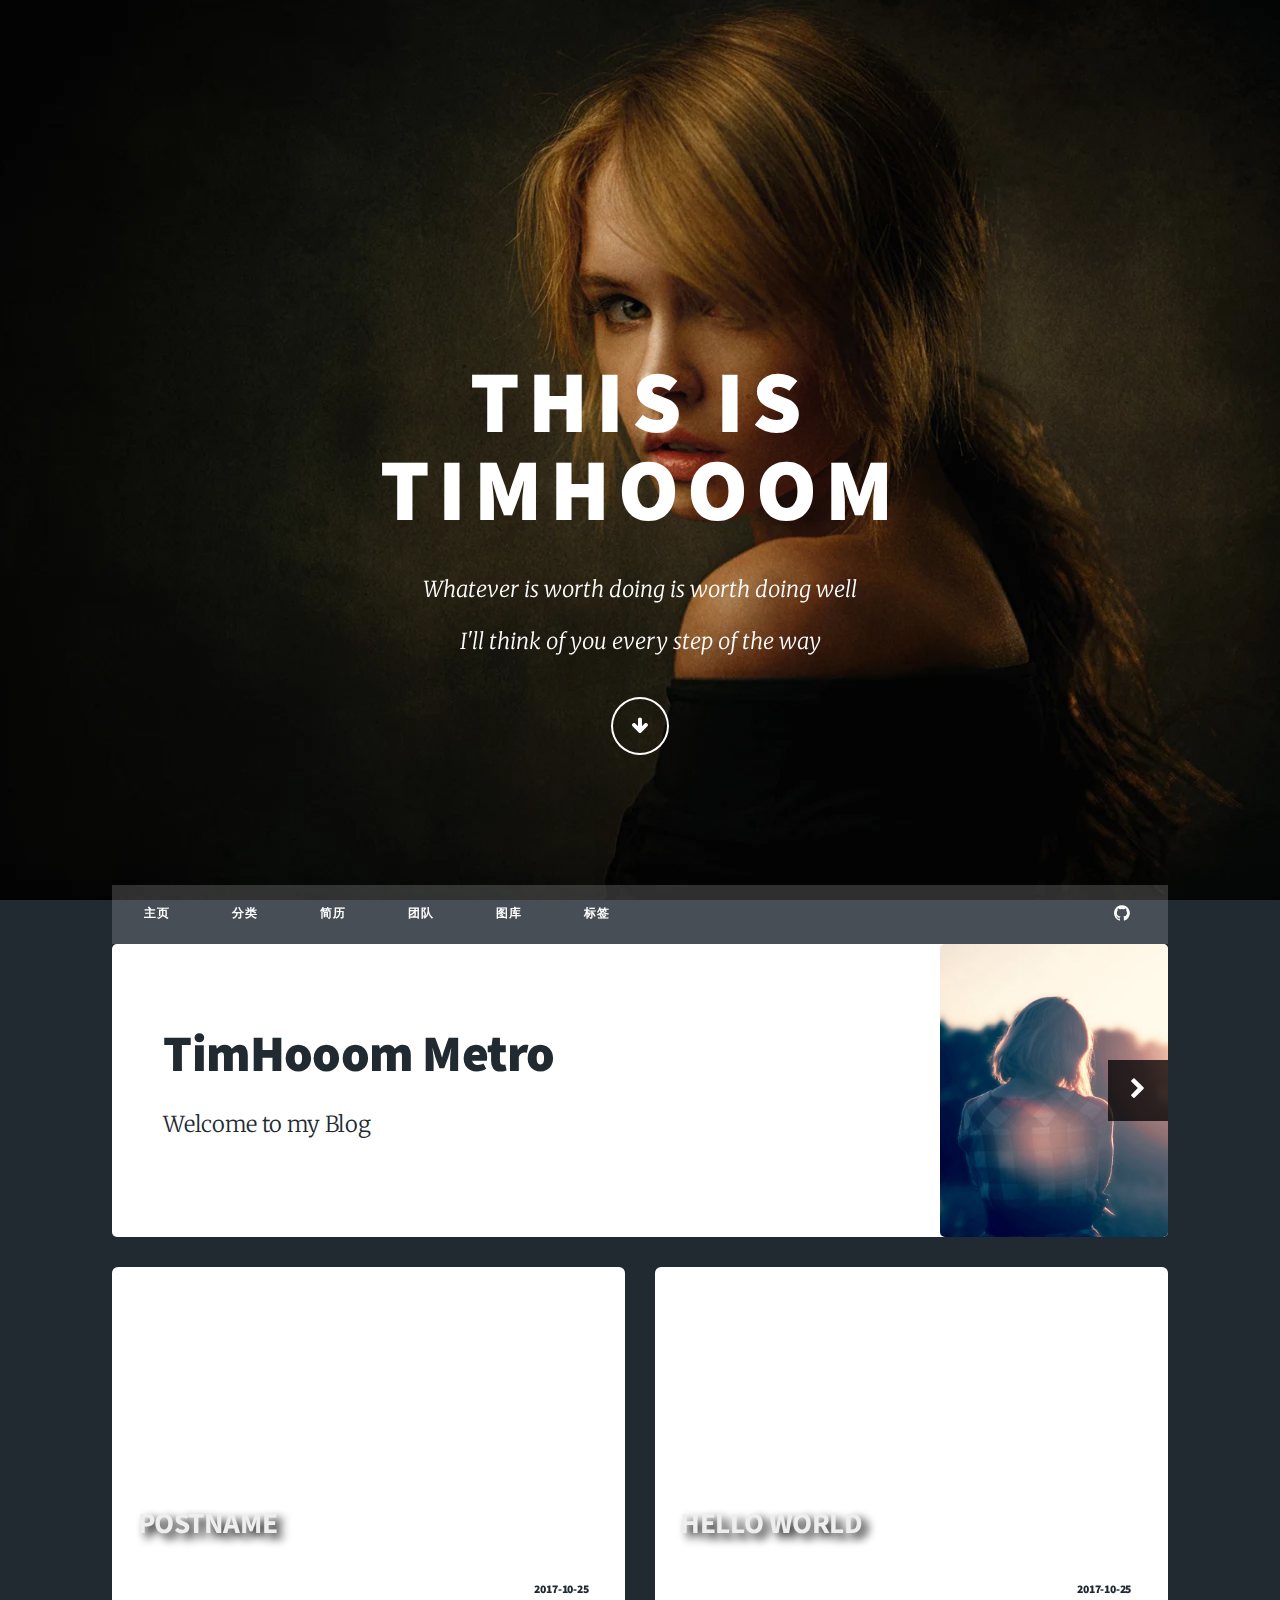
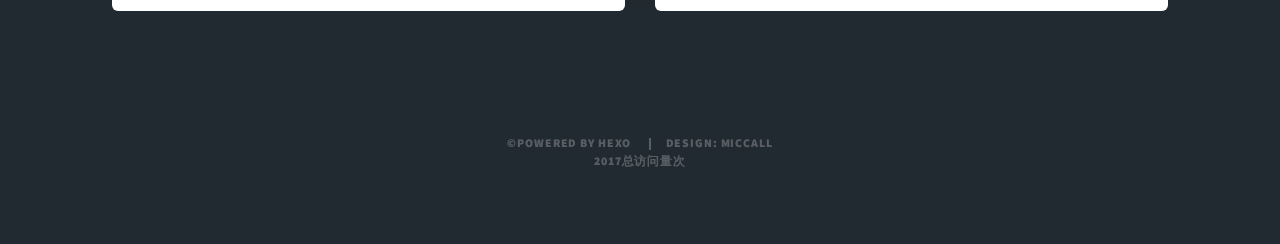
==== commit fd94e7cf: "Site updated: 2017-10-25 03:06:58" ====
--- a/index.html
+++ b/index.html
@@ -7,7 +7,7 @@
 	
 			
     <title>
-    Hexo
+    FuSkyTech
     </title>
     <meta charset="utf-8" />
     <meta name="viewport" content="width=device-width, initial-scale=1, user-scalable=no" />
@@ -35,7 +35,7 @@
         <!-- Intro 头部显示 s -->
                 <div id="intro">
             <h1>This is<br />
-                        MICCALL </h1>
+                        TimHooom </h1>
             <p> Whatever is worth doing is worth doing well <br/> I'll think of you every step of the way
             </p>
             <ul class="actions">
@@ -45,7 +45,7 @@
         <!-- Intro 头部显示 e -->
         <!-- Header 头部logo start -->
         <header id="header">
-    <a href="/" class="logo">MICCALL</a>
+    <a href="/" class="logo">TimHooom</a>
 </header>
         <!-- Header 头部logo end -->
         <!-- Nav 导航条 start -->
@@ -115,7 +115,7 @@
             <!-- Main first s-->
             <article id="me" class="panel">
                 <header>
-                    <h1>Miccall Metro</h1>
+                    <h1>TimHooom Metro</h1>
                     <p>Welcome to my Blog</p>
                 </header>
                 <a href="" class="jumplink pic">
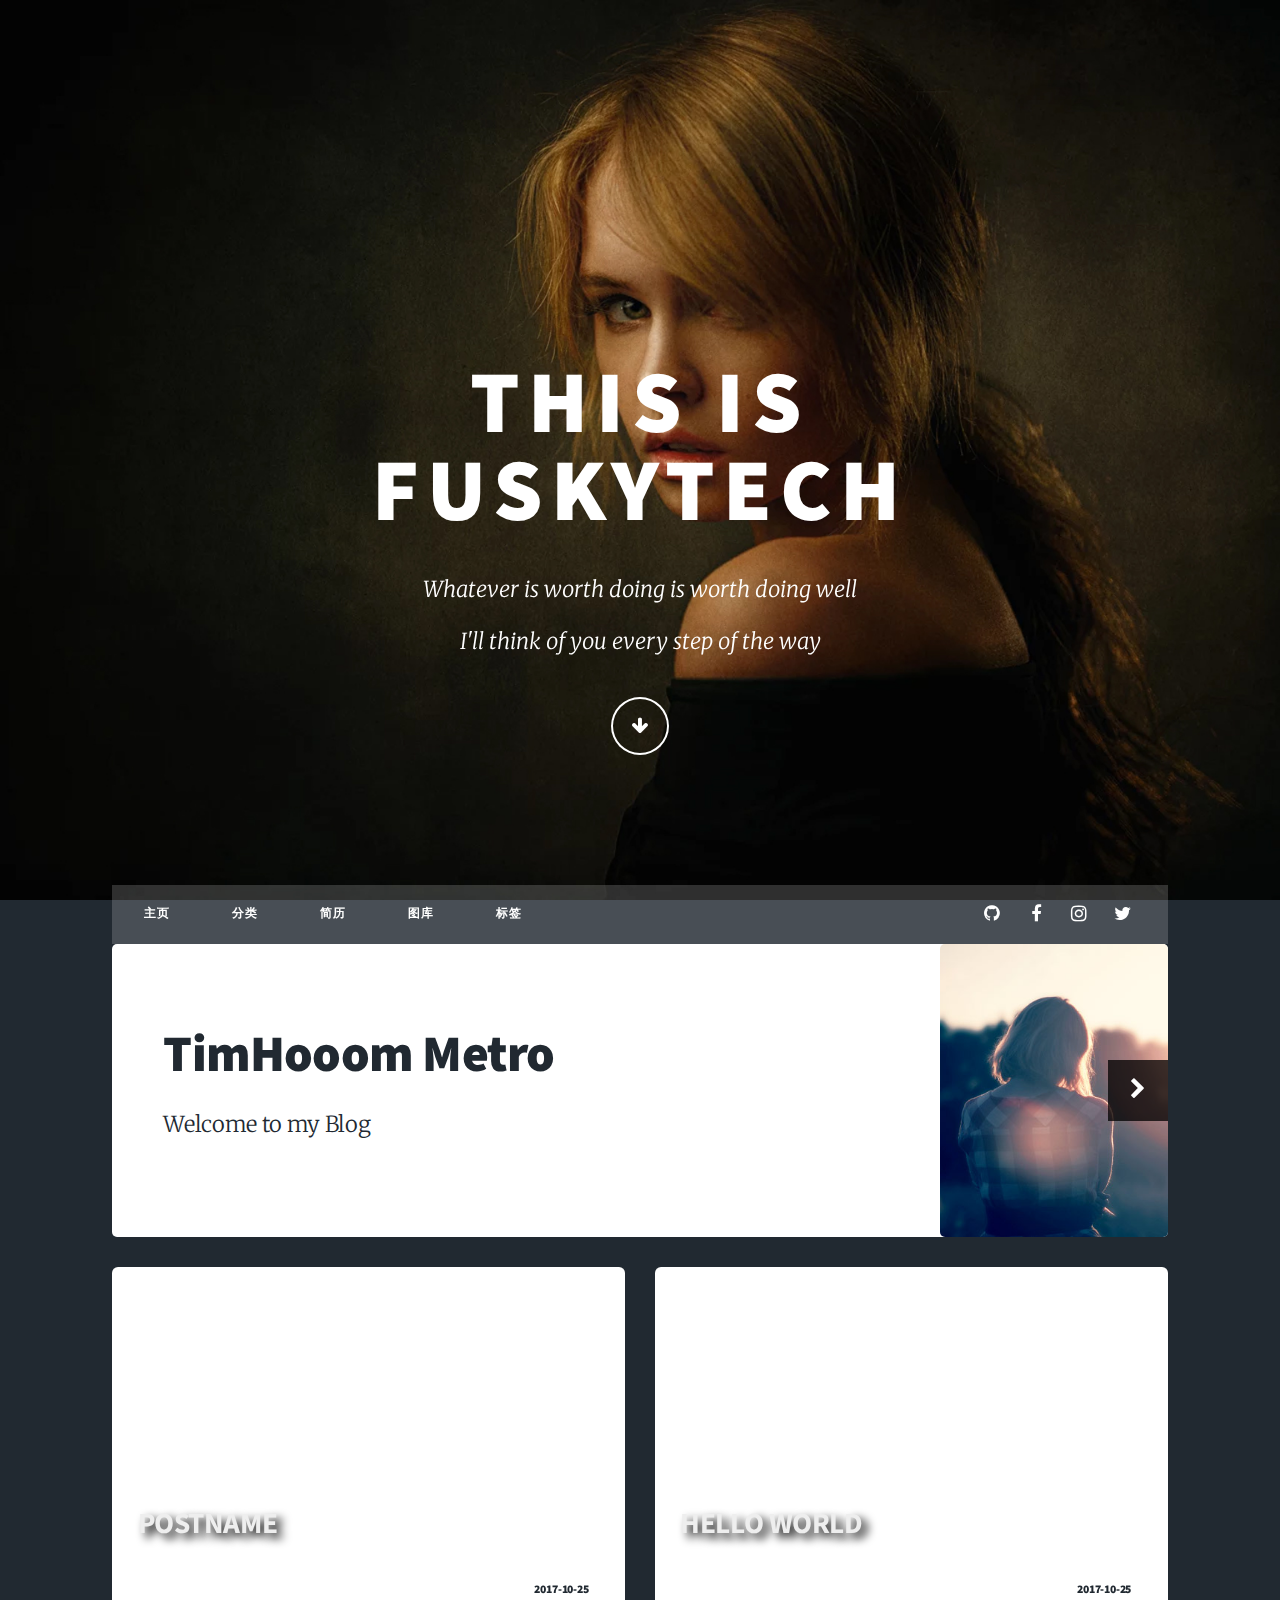
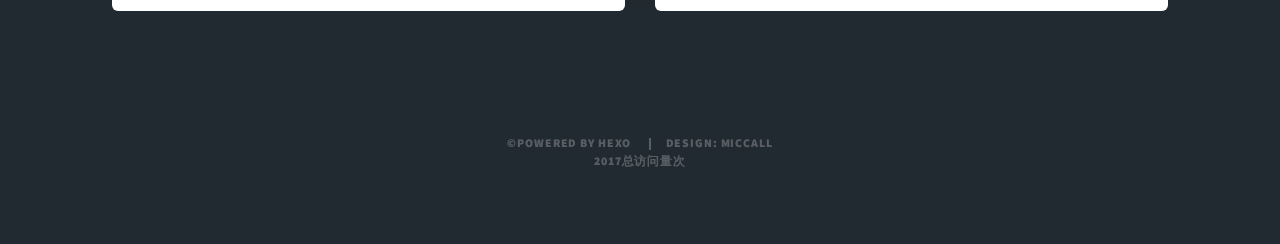
==== commit 19d0fd83: "Site updated: 2017-10-25 03:12:07" ====
--- a/index.html
+++ b/index.html
@@ -35,7 +35,7 @@
         <!-- Intro 头部显示 s -->
                 <div id="intro">
             <h1>This is<br />
-                        TimHooom </h1>
+                        FuSkyTech </h1>
             <p> Whatever is worth doing is worth doing well <br/> I'll think of you every step of the way
             </p>
             <ul class="actions">
@@ -77,12 +77,6 @@
 		        </li>
 		        
 		        <li>
-		            <a href="/group/" title="团队">
-		                团队
-		            </a>
-		        </li>
-		        
-		        <li>
 		            <a href="/gallery/" title="图库">
 		                图库
 		            </a>
@@ -103,7 +97,13 @@
 		                <li><a href="https://github.com/miccall" class="icon fa-github"><span class="label">GitHub</span></a></li>
 		            
 		            
-		            
+		                <li><a href="" class="icon fa-facebook"><span class="label">Facebook</span></a></li>
+		            
+		            
+		                <li><a href="" class="icon fa-instagram"><span class="label">Instagram</span></a></li>
+		            
+		            
+		                <li><a href="#" class="icon fa-twitter"><span class="label">Twitter</span></a></li>
 		            
 			</ul>
 </nav>
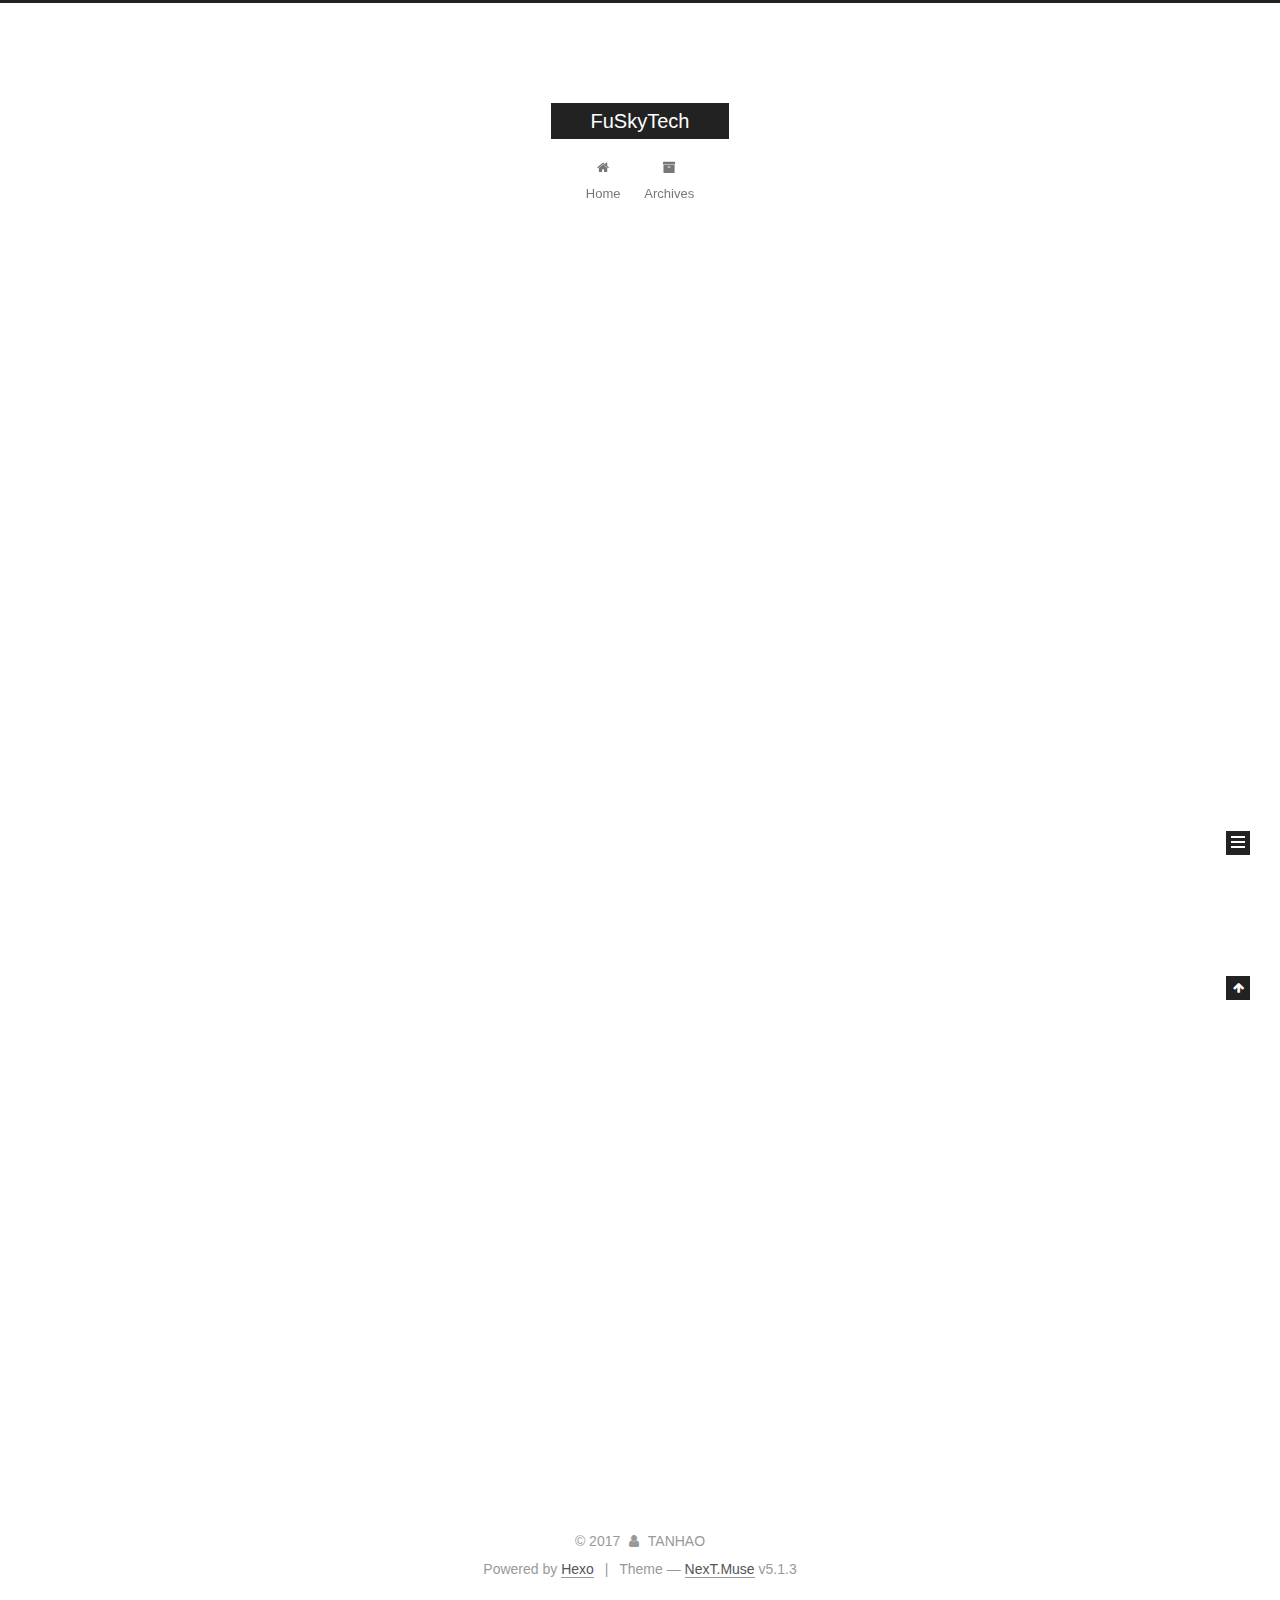
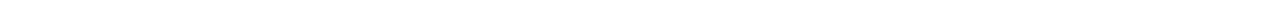
==== commit 294b80fa: "Site updated: 2017-10-25 13:01:36" ====
--- a/index.html
+++ b/index.html
@@ -1,216 +1,735 @@
-<!DOCTYPE HTML>
-<html>
-
+<!DOCTYPE html>
+
+
+
+  
+
+
+<html class="theme-next muse use-motion" lang="zh-CN">
 <head>
-	<link rel="bookmark"  type="image/x-icon"  href="/img/logo_miccall.png"/>
-	 <link rel="shortcut icon" href="/img/logo_miccall.png">
+  <meta charset="UTF-8"/>
+<meta http-equiv="X-UA-Compatible" content="IE=edge" />
+<meta name="viewport" content="width=device-width, initial-scale=1, maximum-scale=1"/>
+<meta name="theme-color" content="#222">
+
+
+
+
+
+
+
+
+
+<meta http-equiv="Cache-Control" content="no-transform" />
+<meta http-equiv="Cache-Control" content="no-siteapp" />
+
+
+
+
+
+
+
+
+
+
+
+
+
+
+
+
+  
+  
+  <link href="/lib/fancybox/source/jquery.fancybox.css?v=2.1.5" rel="stylesheet" type="text/css" />
+
+
+
+
+
+
+
+<link href="/lib/font-awesome/css/font-awesome.min.css?v=4.6.2" rel="stylesheet" type="text/css" />
+
+<link href="/css/main.css?v=5.1.3" rel="stylesheet" type="text/css" />
+
+
+  <link rel="apple-touch-icon" sizes="180x180" href="/images/apple-touch-icon-next.png?v=5.1.3">
+
+
+  <link rel="icon" type="image/png" sizes="32x32" href="/images/favicon-32x32-next.png?v=5.1.3">
+
+
+  <link rel="icon" type="image/png" sizes="16x16" href="/images/favicon-16x16-next.png?v=5.1.3">
+
+
+  <link rel="mask-icon" href="/images/logo.svg?v=5.1.3" color="#222">
+
+
+
+
+
+  <meta name="keywords" content="Hexo, NexT" />
+
+
+
+
+
+
+
+
+
+
+<meta property="og:type" content="website">
+<meta property="og:title" content="FuSkyTech">
+<meta property="og:url" content="http://yoursite.com/index.html">
+<meta property="og:site_name" content="FuSkyTech">
+<meta property="og:locale" content="zh-CN">
+<meta name="twitter:card" content="summary">
+<meta name="twitter:title" content="FuSkyTech">
+
+
+
+<script type="text/javascript" id="hexo.configurations">
+  var NexT = window.NexT || {};
+  var CONFIG = {
+    root: '/',
+    scheme: 'Muse',
+    version: '5.1.3',
+    sidebar: {"position":"left","display":"post","offset":12,"b2t":false,"scrollpercent":false,"onmobile":false},
+    fancybox: true,
+    tabs: true,
+    motion: {"enable":true,"async":false,"transition":{"post_block":"fadeIn","post_header":"slideDownIn","post_body":"slideDownIn","coll_header":"slideLeftIn","sidebar":"slideUpIn"}},
+    duoshuo: {
+      userId: '0',
+      author: 'Author'
+    },
+    algolia: {
+      applicationID: '',
+      apiKey: '',
+      indexName: '',
+      hits: {"per_page":10},
+      labels: {"input_placeholder":"Search for Posts","hits_empty":"We didn't find any results for the search: ${query}","hits_stats":"${hits} results found in ${time} ms"}
+    }
+  };
+</script>
+
+
+
+  <link rel="canonical" href="http://yoursite.com/"/>
+
+
+
+
+
+  <title>FuSkyTech</title>
+  
+
+
+
+
+
+
+
+
+</head>
+
+<body itemscope itemtype="http://schema.org/WebPage" lang="zh-CN">
+
+  
+  
+    
+  
+
+  <div class="container sidebar-position-left 
+  page-home">
+    <div class="headband"></div>
+
+    <header id="header" class="header" itemscope itemtype="http://schema.org/WPHeader">
+      <div class="header-inner"><div class="site-brand-wrapper">
+  <div class="site-meta ">
+    
+
+    <div class="custom-logo-site-title">
+      <a href="/"  class="brand" rel="start">
+        <span class="logo-line-before"><i></i></span>
+        <span class="site-title">FuSkyTech</span>
+        <span class="logo-line-after"><i></i></span>
+      </a>
+    </div>
+      
+        <p class="site-subtitle"></p>
+      
+  </div>
+
+  <div class="site-nav-toggle">
+    <button>
+      <span class="btn-bar"></span>
+      <span class="btn-bar"></span>
+      <span class="btn-bar"></span>
+    </button>
+  </div>
+</div>
+
+<nav class="site-nav">
+  
+
+  
+    <ul id="menu" class="menu">
+      
+        
+        <li class="menu-item menu-item-home">
+          <a href="/" rel="section">
+            
+              <i class="menu-item-icon fa fa-fw fa-home"></i> <br />
+            
+            Home
+          </a>
+        </li>
+      
+        
+        <li class="menu-item menu-item-archives">
+          <a href="/archives/" rel="section">
+            
+              <i class="menu-item-icon fa fa-fw fa-archive"></i> <br />
+            
+            Archives
+          </a>
+        </li>
+      
+
+      
+    </ul>
+  
+
+  
+</nav>
+
+
+
+ </div>
+    </header>
+
+    <main id="main" class="main">
+      <div class="main-inner">
+        <div class="content-wrap">
+          <div id="content" class="content">
+            
+  <section id="posts" class="posts-expand">
+    
+      
+
+  
+
+  
+  
+  
+
+  <article class="post post-type-normal" itemscope itemtype="http://schema.org/Article">
+  
+  
+  
+  <div class="post-block">
+    <link itemprop="mainEntityOfPage" href="http://yoursite.com/2017/10/25/postName/">
+
+    <span hidden itemprop="author" itemscope itemtype="http://schema.org/Person">
+      <meta itemprop="name" content="TANHAO">
+      <meta itemprop="description" content="">
+      <meta itemprop="image" content="/images/avatar.gif">
+    </span>
+
+    <span hidden itemprop="publisher" itemscope itemtype="http://schema.org/Organization">
+      <meta itemprop="name" content="FuSkyTech">
+    </span>
+
+    
+      <header class="post-header">
+
+        
+        
+          <h1 class="post-title" itemprop="name headline">
+                
+                <a class="post-title-link" href="/2017/10/25/postName/" itemprop="url">postName</a></h1>
+        
+
+        <div class="post-meta">
+          <span class="post-time">
+            
+              <span class="post-meta-item-icon">
+                <i class="fa fa-calendar-o"></i>
+              </span>
+              
+                <span class="post-meta-item-text">Posted on</span>
+              
+              <time title="Post created" itemprop="dateCreated datePublished" datetime="2017-10-25T01:56:53+08:00">
+                2017-10-25
+              </time>
+            
+
+            
+
+            
+          </span>
+
+          
+
+          
+            
+          
+
+          
+          
+
+          
+
+          
+
+          
+
+        </div>
+      </header>
+    
+
+    
+    
+    
+    <div class="post-body" itemprop="articleBody">
+
+      
+      
+
+      
+        
+          
+            
+          
+        
+      
+    </div>
+    
+    
+    
+
+    
+
+    
+
+    
+
+    <footer class="post-footer">
+      
+
+      
+
+      
+
+      
+      
+        <div class="post-eof"></div>
+      
+    </footer>
+  </div>
+  
+  
+  
+  </article>
+
+
+    
+      
+
+  
+
+  
+  
+  
+
+  <article class="post post-type-normal" itemscope itemtype="http://schema.org/Article">
+  
+  
+  
+  <div class="post-block">
+    <link itemprop="mainEntityOfPage" href="http://yoursite.com/2017/10/25/hello-world/">
+
+    <span hidden itemprop="author" itemscope itemtype="http://schema.org/Person">
+      <meta itemprop="name" content="TANHAO">
+      <meta itemprop="description" content="">
+      <meta itemprop="image" content="/images/avatar.gif">
+    </span>
+
+    <span hidden itemprop="publisher" itemscope itemtype="http://schema.org/Organization">
+      <meta itemprop="name" content="FuSkyTech">
+    </span>
+
+    
+      <header class="post-header">
+
+        
+        
+          <h1 class="post-title" itemprop="name headline">
+                
+                <a class="post-title-link" href="/2017/10/25/hello-world/" itemprop="url">Hello World</a></h1>
+        
+
+        <div class="post-meta">
+          <span class="post-time">
+            
+              <span class="post-meta-item-icon">
+                <i class="fa fa-calendar-o"></i>
+              </span>
+              
+                <span class="post-meta-item-text">Posted on</span>
+              
+              <time title="Post created" itemprop="dateCreated datePublished" datetime="2017-10-25T01:32:33+08:00">
+                2017-10-25
+              </time>
+            
+
+            
+
+            
+          </span>
+
+          
+
+          
+            
+          
+
+          
+          
+
+          
+
+          
+
+          
+
+        </div>
+      </header>
+    
+
+    
+    
+    
+    <div class="post-body" itemprop="articleBody">
+
+      
+      
+
+      
+        
+          
+            <p>Welcome to <a href="https://hexo.io/" target="_blank" rel="external">Hexo</a>! This is your very first post. Check <a href="https://hexo.io/docs/" target="_blank" rel="external">documentation</a> for more info. If you get any problems when using Hexo, you can find the answer in <a href="https://hexo.io/docs/troubleshooting.html" target="_blank" rel="external">troubleshooting</a> or you can ask me on <a href="https://github.com/hexojs/hexo/issues" target="_blank" rel="external">GitHub</a>.</p>
+<h2 id="Quick-Start"><a href="#Quick-Start" class="headerlink" title="Quick Start"></a>Quick Start</h2><h3 id="Create-a-new-post"><a href="#Create-a-new-post" class="headerlink" title="Create a new post"></a>Create a new post</h3><figure class="highlight bash"><table><tr><td class="gutter"><pre><div class="line">1</div></pre></td><td class="code"><pre><div class="line">$ hexo new <span class="string">"My New Post"</span></div></pre></td></tr></table></figure>
+<p>More info: <a href="https://hexo.io/docs/writing.html" target="_blank" rel="external">Writing</a></p>
+<h3 id="Run-server"><a href="#Run-server" class="headerlink" title="Run server"></a>Run server</h3><figure class="highlight bash"><table><tr><td class="gutter"><pre><div class="line">1</div></pre></td><td class="code"><pre><div class="line">$ hexo server</div></pre></td></tr></table></figure>
+<p>More info: <a href="https://hexo.io/docs/server.html" target="_blank" rel="external">Server</a></p>
+<h3 id="Generate-static-files"><a href="#Generate-static-files" class="headerlink" title="Generate static files"></a>Generate static files</h3><figure class="highlight bash"><table><tr><td class="gutter"><pre><div class="line">1</div></pre></td><td class="code"><pre><div class="line">$ hexo generate</div></pre></td></tr></table></figure>
+<p>More info: <a href="https://hexo.io/docs/generating.html" target="_blank" rel="external">Generating</a></p>
+<h3 id="Deploy-to-remote-sites"><a href="#Deploy-to-remote-sites" class="headerlink" title="Deploy to remote sites"></a>Deploy to remote sites</h3><figure class="highlight bash"><table><tr><td class="gutter"><pre><div class="line">1</div></pre></td><td class="code"><pre><div class="line">$ hexo deploy</div></pre></td></tr></table></figure>
+<p>More info: <a href="https://hexo.io/docs/deployment.html" target="_blank" rel="external">Deployment</a></p>
+
+          
+        
+      
+    </div>
+    
+    
+    
+
+    
+
+    
+
+    
+
+    <footer class="post-footer">
+      
+
+      
+
+      
+
+      
+      
+        <div class="post-eof"></div>
+      
+    </footer>
+  </div>
+  
+  
+  
+  </article>
+
+
+    
+  </section>
+
+  
+
+
+          </div>
+          
+
+
+          
+
+        </div>
+        
+          
+  
+  <div class="sidebar-toggle">
+    <div class="sidebar-toggle-line-wrap">
+      <span class="sidebar-toggle-line sidebar-toggle-line-first"></span>
+      <span class="sidebar-toggle-line sidebar-toggle-line-middle"></span>
+      <span class="sidebar-toggle-line sidebar-toggle-line-last"></span>
+    </div>
+  </div>
+
+  <aside id="sidebar" class="sidebar">
+    
+    <div class="sidebar-inner">
+
+      
+
+      
+
+      <section class="site-overview-wrap sidebar-panel sidebar-panel-active">
+        <div class="site-overview">
+          <div class="site-author motion-element" itemprop="author" itemscope itemtype="http://schema.org/Person">
+            
+              <p class="site-author-name" itemprop="name">TANHAO</p>
+              <p class="site-description motion-element" itemprop="description"></p>
+          </div>
+
+          <nav class="site-state motion-element">
+
+            
+              <div class="site-state-item site-state-posts">
+              
+                <a href="/archives/">
+              
+                  <span class="site-state-item-count">2</span>
+                  <span class="site-state-item-name">posts</span>
+                </a>
+              </div>
+            
+
+            
+
+            
+
+          </nav>
+
+          
+
+          <div class="links-of-author motion-element">
+            
+          </div>
+
+          
+          
+
+          
+          
+
+          
+
+        </div>
+      </section>
+
+      
+
+      
+
+    </div>
+  </aside>
+
+
+        
+      </div>
+    </main>
+
+    <footer id="footer" class="footer">
+      <div class="footer-inner">
+        <div class="copyright">&copy; <span itemprop="copyrightYear">2017</span>
+  <span class="with-love">
+    <i class="fa fa-user"></i>
+  </span>
+  <span class="author" itemprop="copyrightHolder">TANHAO</span>
+
+  
+</div>
+
+
+  <div class="powered-by">Powered by <a class="theme-link" target="_blank" href="https://hexo.io">Hexo</a></div>
+
+
+
+  <span class="post-meta-divider">|</span>
+
+
+
+  <div class="theme-info">Theme &mdash; <a class="theme-link" target="_blank" href="https://github.com/iissnan/hexo-theme-next">NexT.Muse</a> v5.1.3</div>
+
+
+
+
+        
+
+
+
+
+
+
+
+        
+      </div>
+    </footer>
+
+    
+      <div class="back-to-top">
+        <i class="fa fa-arrow-up"></i>
+        
+      </div>
+    
+
+    
+
+  </div>
+
+  
+
+<script type="text/javascript">
+  if (Object.prototype.toString.call(window.Promise) !== '[object Function]') {
+    window.Promise = null;
+  }
+</script>
+
+
+
+
+
+
+
+
+
+  
+
+
+
+
+
+
+
+
+
+
+
+
+  
+  
+    <script type="text/javascript" src="/lib/jquery/index.js?v=2.1.3"></script>
+  
+
+  
+  
+    <script type="text/javascript" src="/lib/fastclick/lib/fastclick.min.js?v=1.0.6"></script>
+  
+
+  
+  
+    <script type="text/javascript" src="/lib/jquery_lazyload/jquery.lazyload.js?v=1.9.7"></script>
+  
+
+  
+  
+    <script type="text/javascript" src="/lib/velocity/velocity.min.js?v=1.2.1"></script>
+  
+
+  
+  
+    <script type="text/javascript" src="/lib/velocity/velocity.ui.min.js?v=1.2.1"></script>
+  
+
+  
+  
+    <script type="text/javascript" src="/lib/fancybox/source/jquery.fancybox.pack.js?v=2.1.5"></script>
+  
+
+
+  
+
+
+  <script type="text/javascript" src="/js/src/utils.js?v=5.1.3"></script>
+
+  <script type="text/javascript" src="/js/src/motion.js?v=5.1.3"></script>
+
+
+
+  
+  
+
+  
+
+  
+
+
+  <script type="text/javascript" src="/js/src/bootstrap.js?v=5.1.3"></script>
+
+
+
+  
+
+
+  
+
+
+
+
 	
-			
-    <title>
-    FuSkyTech
-    </title>
-    <meta charset="utf-8" />
-    <meta name="viewport" content="width=device-width, initial-scale=1, user-scalable=no" />
-    <link rel="stylesheet" href="/css/mic_main.css" />
-    <link rel="stylesheet" href="/css/dropdownMenu.css" />
-    
-    	<script async src="//dn-lbstatics.qbox.me/busuanzi/2.3/busuanzi.pure.mini.js"></script>
-	
-    <noscript>
-        <link rel="stylesheet" href="/css/noscript.css" />
-    </noscript>
-
-			    <script src="/js/jquery.min.js"></script>
-    <script src="/js/jquery.scrollex.min.js"></script>
-    <script src="/js/jquery.scrolly.min.js"></script>
-    <script src="/js/skel.min.js"></script>
-    <script src="/js/util.js"></script>
-    <script src="/js/main.js"></script>
-	
-</head>
-    
-		<body class="is-loading">
-    <!-- Wrapper 外包 s-->
-    <div id="wrapper" class="fade-in overlay">
-        <!-- Intro 头部显示 s -->
-                <div id="intro">
-            <h1>This is<br />
-                        FuSkyTech </h1>
-            <p> Whatever is worth doing is worth doing well <br/> I'll think of you every step of the way
-            </p>
-            <ul class="actions">
-                <li><a href="#header" class="button icon solo fa-arrow-down scrolly">Continue</a></li>
-            </ul>
-        </div>
-        <!-- Intro 头部显示 e -->
-        <!-- Header 头部logo start -->
-        <header id="header">
-    <a href="/" class="logo">TimHooom</a>
-</header>
-        <!-- Header 头部logo end -->
-        <!-- Nav 导航条 start -->
-        <nav id="nav" class="special" >
-            <ul class="menu links" >
-			<!-- Homepage  主页  --> 
-			<li >
-	            <a href="/" rel="nofollow">主页</a>
-	        </li>
-			<!-- categories_name  分类   --> 
-	        
-	        <li class="active">
-	            <a href="#s1">分类</a>
-	                    <ul class="submenu">
-	                        <li>
-	                        
-	                    </ul>
-	        </li>
-	        
-	        <!-- archives  归档   --> 
-	        
-	        
-		        <!-- Pages 自定义   -->
-		        
-		        <li>
-		            <a href="/about/" title="简历">
-		                简历
-		            </a>
-		        </li>
-		        
-		        <li>
-		            <a href="/gallery/" title="图库">
-		                图库
-		            </a>
-		        </li>
-		        
-		        <li>
-		            <a href="/tag/" title="标签">
-		                标签
-		            </a>
-		        </li>
-		        
-
-
-            </ul>
-            <!-- icons 图标   -->
-			<ul class="icons">
-		            
-		                <li><a href="https://github.com/miccall" class="icon fa-github"><span class="label">GitHub</span></a></li>
-		            
-		            
-		                <li><a href="" class="icon fa-facebook"><span class="label">Facebook</span></a></li>
-		            
-		            
-		                <li><a href="" class="icon fa-instagram"><span class="label">Instagram</span></a></li>
-		            
-		            
-		                <li><a href="#" class="icon fa-twitter"><span class="label">Twitter</span></a></li>
-		            
-			</ul>
-</nav>
-        <!-- Nav 导航条 end -->
-        <!-- Main 主要部分 start -->
-        
-        <!-- Main-first -->
-                    <div id="main">
-            <!-- Main first s-->
-            <article id="me" class="panel">
-                <header>
-                    <h1>TimHooom Metro</h1>
-                    <p>Welcome to my Blog</p>
-                </header>
-                <a href="" class="jumplink pic">
-                    <span class="arrow icon fa-chevron-right"><span></span></span>
-                    <img src="/images/me.jpg" alt="" />
-                </a>
-            </article>
-            <!-- Main first e-->
-        </div>
-
-        
-        <!-- 文章列表   s -->
-        <div id="main" style="background-color: transparent; padding:0;">
-        <section class="link_container" style="margin-top: 0; background-color: transparent; ">
-            <div class="link_row">
-                <!-- 文章sample  s-->
-
-                 
-                <div class="6u 12u(narrower)">
-                    <section class="link_box special">
-                        <div class="page_title" style="background-image: url();background-position: center; background-repeat:no-repeat; background-size:cover;-moz-background-size:cover;">
-                            <!--标题-->
-                            <a href="/2017/10/25/postName/"><h2 class="page_title_text"> postName </h2></a>
-                            <!--段落-->
-                        </div>
-                        <div class="home-post-info">
-                            <!-- Author Avatar -->
-                            <div class="home-post-info-author-avatar">
-                                <h6><span class="home-post-info-data">2017-10-25</span></h6>
-                                <div class="home-post-info-Category">
-                                    <!-- Category -->
-                                    <span>
-                            <h6>
-                            <a class="post_category-link" href="http://localhost:4000/categories/Algorithm/"></a>                              
-                            </h6>
-
-                        </span>
-                                </div>
-                            </div>
-                        </div>
-                    </section>
-                </div>
-                <!-- 文章sample  e-->
-             
-                <div class="6u 12u(narrower)">
-                    <section class="link_box special">
-                        <div class="page_title" style="background-image: url();background-position: center; background-repeat:no-repeat; background-size:cover;-moz-background-size:cover;">
-                            <!--标题-->
-                            <a href="/2017/10/25/hello-world/"><h2 class="page_title_text"> Hello World </h2></a>
-                            <!--段落-->
-                        </div>
-                        <div class="home-post-info">
-                            <!-- Author Avatar -->
-                            <div class="home-post-info-author-avatar">
-                                <h6><span class="home-post-info-data">2017-10-25</span></h6>
-                                <div class="home-post-info-Category">
-                                    <!-- Category -->
-                                    <span>
-                            <h6>
-                            <a class="post_category-link" href="http://localhost:4000/categories/Algorithm/"></a>                              
-                            </h6>
-
-                        </span>
-                                </div>
-                            </div>
-                        </div>
-                    </section>
-                </div>
-                <!-- 文章sample  e-->
-            
-            </div>
-        </section>
-        </div>
-        <!-- 文章列表   end -->
-        <!-- Main 主要部分 end -->
-        <!-- footer  页码 start-->
-        <footer style="text-align: center; padding-top: 2em;">
-  
-</footer>
-
-        <!-- footer  页码 end-->
-        <!-- Copyright 版权 start -->
-                <div id="copyright">
-            <ul>
-                <li>&copy;Powered By <a href="https://hexo.io/zh-cn/" style="border-bottom: none;">hexo</a></li>
-                <li>Design: <a href="http://miccall.tech " style="border-bottom: none;">miccall</a></li>
-            </ul>
-            
-            	<span id="busuanzi_container_site_pv">2017总访问量<span id="busuanzi_value_site_pv"></span>次</span>
-			
-        </div>
-        <!-- Copyright 版权 end -->
-    </div>
-    <!-- Wrapper 外包 e-->
-    <!-- Scripts -->
+
+
+
+
+
+  
+
+
+
+
+
+  
+
+
+
+
+
+
+
+
+
+
+
+
+  
+
+
+
+
+
+  
+
+  
+
+  
+  
+
+  
+
+  
+
+  
+
 </body>
- 	
 </html>
--- a/css/main.css
+++ b/css/main.css
@@ -0,0 +1,2661 @@
+/* normalize.css v3.0.2 | MIT License | git.io/normalize */
+html {
+  font-family: sans-serif; /* 1 */
+  -ms-text-size-adjust: 100%; /* 2 */
+  -webkit-text-size-adjust: 100%; /* 2 */
+}
+body {
+  margin: 0;
+}
+article,
+aside,
+details,
+figcaption,
+figure,
+footer,
+header,
+hgroup,
+main,
+menu,
+nav,
+section,
+summary {
+  display: block;
+}
+audio,
+canvas,
+progress,
+video {
+  display: inline-block; /* 1 */
+  vertical-align: baseline; /* 2 */
+}
+audio:not([controls]) {
+  display: none;
+  height: 0;
+}
+[hidden],
+template {
+  display: none;
+}
+a {
+  background-color: transparent;
+}
+a:active,
+a:hover {
+  outline: 0;
+}
+abbr[title] {
+  border-bottom: 1px dotted;
+}
+b,
+strong {
+  font-weight: bold;
+}
+dfn {
+  font-style: italic;
+}
+h1 {
+  font-size: 2em;
+  margin: 0.67em 0;
+}
+mark {
+  background: #ff0;
+  color: #000;
+}
+small {
+  font-size: 80%;
+}
+sub,
+sup {
+  font-size: 75%;
+  line-height: 0;
+  position: relative;
+  vertical-align: baseline;
+}
+sup {
+  top: -0.5em;
+}
+sub {
+  bottom: -0.25em;
+}
+img {
+  border: 0;
+}
+svg:not(:root) {
+  overflow: hidden;
+}
+figure {
+  margin: 1em 40px;
+}
+hr {
+  -moz-box-sizing: content-box;
+  box-sizing: content-box;
+  height: 0;
+}
+pre {
+  overflow: auto;
+}
+code,
+kbd,
+pre,
+samp {
+  font-family: monospace, monospace;
+  font-size: 1em;
+}
+button,
+input,
+optgroup,
+select,
+textarea {
+  color: inherit; /* 1 */
+  font: inherit; /* 2 */
+  margin: 0; /* 3 */
+}
+button {
+  overflow: visible;
+}
+button,
+select {
+  text-transform: none;
+}
+button,
+html input[type="button"],
+input[type="reset"],
+input[type="submit"] {
+  -webkit-appearance: button; /* 2 */
+  cursor: pointer; /* 3 */
+}
+button[disabled],
+html input[disabled] {
+  cursor: default;
+}
+button::-moz-focus-inner,
+input::-moz-focus-inner {
+  border: 0;
+  padding: 0;
+}
+input {
+  line-height: normal;
+}
+input[type="checkbox"],
+input[type="radio"] {
+  box-sizing: border-box; /* 1 */
+  padding: 0; /* 2 */
+}
+input[type="number"]::-webkit-inner-spin-button,
+input[type="number"]::-webkit-outer-spin-button {
+  height: auto;
+}
+input[type="search"] {
+  -webkit-appearance: textfield; /* 1 */
+  -moz-box-sizing: content-box;
+  -webkit-box-sizing: content-box; /* 2 */
+  box-sizing: content-box;
+}
+input[type="search"]::-webkit-search-cancel-button,
+input[type="search"]::-webkit-search-decoration {
+  -webkit-appearance: none;
+}
+fieldset {
+  border: 1px solid #c0c0c0;
+  margin: 0 2px;
+  padding: 0.35em 0.625em 0.75em;
+}
+legend {
+  border: 0; /* 1 */
+  padding: 0; /* 2 */
+}
+textarea {
+  overflow: auto;
+}
+optgroup {
+  font-weight: bold;
+}
+table {
+  border-collapse: collapse;
+  border-spacing: 0;
+}
+td,
+th {
+  padding: 0;
+}
+::selection {
+  background: #262a30;
+  color: #fff;
+}
+body {
+  position: relative;
+  font-family: 'Lato', "PingFang SC", "Microsoft YaHei", sans-serif;
+  font-size: 14px;
+  line-height: 2;
+  color: #555;
+  background: #fff;
+}
+@media (max-width: 767px) {
+  body {
+    padding-right: 0 !important;
+  }
+}
+@media (min-width: 768px) and (max-width: 991px) {
+  body {
+    padding-right: 0 !important;
+  }
+}
+@media (min-width: 1600px) {
+  body {
+    font-size: 16px;
+  }
+}
+h1,
+h2,
+h3,
+h4,
+h5,
+h6 {
+  margin: 0;
+  padding: 0;
+  font-weight: bold;
+  line-height: 1.5;
+  font-family: 'Lato', "PingFang SC", "Microsoft YaHei", sans-serif;
+}
+h2,
+h3,
+h4,
+h5,
+h6 {
+  margin: 20px 0 15px;
+}
+h1 {
+  font-size: 22px;
+}
+@media (max-width: 767px) {
+  h1 {
+    font-size: 18px;
+  }
+}
+h2 {
+  font-size: 20px;
+}
+@media (max-width: 767px) {
+  h2 {
+    font-size: 16px;
+  }
+}
+h3 {
+  font-size: 18px;
+}
+@media (max-width: 767px) {
+  h3 {
+    font-size: 14px;
+  }
+}
+h4 {
+  font-size: 16px;
+}
+@media (max-width: 767px) {
+  h4 {
+    font-size: 12px;
+  }
+}
+h5 {
+  font-size: 14px;
+}
+@media (max-width: 767px) {
+  h5 {
+    font-size: 10px;
+  }
+}
+h6 {
+  font-size: 12px;
+}
+@media (max-width: 767px) {
+  h6 {
+    font-size: 8px;
+  }
+}
+p {
+  margin: 0 0 20px 0;
+}
+a {
+  color: #555;
+  text-decoration: none;
+  outline: none;
+  border-bottom: 1px solid #999;
+  word-wrap: break-word;
+}
+a:hover {
+  color: #222;
+  border-bottom-color: #222;
+}
+blockquote {
+  margin: 0;
+  padding: 0;
+}
+img {
+  display: block;
+  margin: auto;
+  max-width: 100%;
+  height: auto;
+}
+hr {
+  margin: 40px 0;
+  height: 3px;
+  border: none;
+  background-color: #ddd;
+  background-image: repeating-linear-gradient(-45deg, #fff, #fff 4px, transparent 4px, transparent 8px);
+}
+blockquote {
+  padding: 0 15px;
+  color: #666;
+  border-left: 4px solid #ddd;
+}
+blockquote cite::before {
+  content: "-";
+  padding: 0 5px;
+}
+dt {
+  font-weight: 700;
+}
+dd {
+  margin: 0;
+  padding: 0;
+}
+kbd {
+  border: 1px solid #ccc;
+  border-radius: 0.2em;
+  box-shadow: 0.1em 0.1em 0.2em rgba(0,0,0,0.1);
+  background-color: #f9f9f9;
+  font-family: inherit;
+  background-image: -webkit-linear-gradient(top, #eee, #fff, #eee);
+  padding: 0.1em 0.3em;
+  white-space: nowrap;
+}
+.text-left {
+  text-align: left;
+}
+.text-center {
+  text-align: center;
+}
+.text-right {
+  text-align: right;
+}
+.text-justify {
+  text-align: justify;
+}
+.text-nowrap {
+  white-space: nowrap;
+}
+.text-lowercase {
+  text-transform: lowercase;
+}
+.text-uppercase {
+  text-transform: uppercase;
+}
+.text-capitalize {
+  text-transform: capitalize;
+}
+.center-block {
+  display: block;
+  margin-left: auto;
+  margin-right: auto;
+}
+.clearfix:before,
+.clearfix:after {
+  content: " ";
+  display: table;
+}
+.clearfix:after {
+  clear: both;
+}
+.pullquote {
+  width: 45%;
+}
+.pullquote.left {
+  float: left;
+  margin-left: 5px;
+  margin-right: 10px;
+}
+.pullquote.right {
+  float: right;
+  margin-left: 10px;
+  margin-right: 5px;
+}
+.affix.affix.affix {
+  position: fixed;
+}
+.translation {
+  margin-top: -20px;
+  font-size: 14px;
+  color: #999;
+}
+.scrollbar-measure {
+  width: 100px;
+  height: 100px;
+  overflow: scroll;
+  position: absolute;
+  top: -9999px;
+}
+.use-motion .motion-element {
+  opacity: 0;
+}
+table {
+  margin: 20px 0;
+  width: 100%;
+  border-collapse: collapse;
+  border-spacing: 0;
+  border: 1px solid #ddd;
+  font-size: 14px;
+  table-layout: fixed;
+  word-wrap: break-all;
+}
+table>tbody>tr:nth-of-type(odd) {
+  background-color: #f9f9f9;
+}
+table>tbody>tr:hover {
+  background-color: #f5f5f5;
+}
+caption,
+th,
+td {
+  padding: 8px;
+  text-align: left;
+  vertical-align: middle;
+  font-weight: normal;
+}
+th,
+td {
+  border-bottom: 3px solid #ddd;
+  border-right: 1px solid #eee;
+}
+th {
+  padding-bottom: 10px;
+  font-weight: 700;
+}
+td {
+  border-bottom-width: 1px;
+}
+html,
+body {
+  height: 100%;
+}
+.container {
+  position: relative;
+  min-height: 100%;
+}
+.header-inner {
+  margin: 0 auto;
+  padding: 100px 0 70px;
+  width: 700px;
+}
+@media (min-width: 1600px) {
+  .container .header-inner {
+    width: 900px;
+  }
+}
+.main {
+  padding-bottom: 150px;
+}
+.main-inner {
+  margin: 0 auto;
+  width: 700px;
+}
+@media (min-width: 1600px) {
+  .container .main-inner {
+    width: 900px;
+  }
+}
+.footer {
+  position: absolute;
+  left: 0;
+  bottom: 0;
+  width: 100%;
+  min-height: 50px;
+}
+.footer-inner {
+  box-sizing: border-box;
+  margin: 20px auto;
+  width: 700px;
+}
+@media (min-width: 1600px) {
+  .container .footer-inner {
+    width: 900px;
+  }
+}
+pre,
+.highlight {
+  overflow: auto;
+  margin: 20px 0;
+  padding: 0;
+  font-size: 13px;
+  color: #4d4d4c;
+  background: #f7f7f7;
+  line-height: 1.6;
+}
+pre,
+code {
+  font-family: consolas, Menlo, "PingFang SC", "Microsoft YaHei", monospace;
+}
+code {
+  padding: 2px 4px;
+  word-wrap: break-word;
+  color: #555;
+  background: #eee;
+  border-radius: 3px;
+  font-size: 13px;
+}
+pre {
+  padding: 10px;
+}
+pre code {
+  padding: 0;
+  color: #4d4d4c;
+  background: none;
+  text-shadow: none;
+}
+.highlight {
+  border-radius: 1px;
+}
+.highlight pre {
+  border: none;
+  margin: 0;
+  padding: 10px 0;
+}
+.highlight table {
+  margin: 0;
+  width: auto;
+  border: none;
+}
+.highlight td {
+  border: none;
+  padding: 0;
+}
+.highlight figcaption {
+  font-size: 1em;
+  color: #4d4d4c;
+  line-height: 1em;
+  margin-bottom: 1em;
+}
+.highlight figcaption:before,
+.highlight figcaption:after {
+  content: " ";
+  display: table;
+}
+.highlight figcaption:after {
+  clear: both;
+}
+.highlight figcaption a {
+  float: right;
+  color: #4d4d4c;
+}
+.highlight figcaption a:hover {
+  border-bottom-color: #4d4d4c;
+}
+.highlight .gutter pre {
+  padding-left: 10px;
+  padding-right: 10px;
+  color: #869194;
+  text-align: right;
+  background-color: #eff2f3;
+}
+.highlight .code pre {
+  width: 100%;
+  padding-left: 10px;
+  padding-right: 10px;
+  background-color: #f7f7f7;
+}
+.highlight .line {
+  height: 20px;
+}
+.gutter {
+  -webkit-user-select: none;
+  -moz-user-select: none;
+  -ms-user-select: none;
+  user-select: none;
+}
+.gist table {
+  width: auto;
+}
+.gist table td {
+  border: none;
+}
+pre .deletion {
+  background: #fdd;
+}
+pre .addition {
+  background: #dfd;
+}
+pre .meta {
+  color: #8959a8;
+}
+pre .comment {
+  color: #8e908c;
+}
+pre .variable,
+pre .attribute,
+pre .tag,
+pre .regexp,
+pre .ruby .constant,
+pre .xml .tag .title,
+pre .xml .pi,
+pre .xml .doctype,
+pre .html .doctype,
+pre .css .id,
+pre .css .class,
+pre .css .pseudo {
+  color: #c82829;
+}
+pre .number,
+pre .preprocessor,
+pre .built_in,
+pre .literal,
+pre .params,
+pre .constant,
+pre .command {
+  color: #f5871f;
+}
+pre .ruby .class .title,
+pre .css .rules .attribute,
+pre .string,
+pre .value,
+pre .inheritance,
+pre .header,
+pre .ruby .symbol,
+pre .xml .cdata,
+pre .special,
+pre .number,
+pre .formula {
+  color: #718c00;
+}
+pre .title,
+pre .css .hexcolor {
+  color: #3e999f;
+}
+pre .function,
+pre .python .decorator,
+pre .python .title,
+pre .ruby .function .title,
+pre .ruby .title .keyword,
+pre .perl .sub,
+pre .javascript .title,
+pre .coffeescript .title {
+  color: #4271ae;
+}
+pre .keyword,
+pre .javascript .function {
+  color: #8959a8;
+}
+.full-image.full-image.full-image {
+  border: none;
+  max-width: 100%;
+  width: auto;
+  margin: 20px auto;
+}
+@media (min-width: 992px) {
+  .full-image.full-image.full-image {
+    max-width: none;
+    width: 110%;
+    margin: 25px -5%;
+  }
+}
+.blockquote-center,
+.page-home .post-type-quote blockquote,
+.page-post-detail .post-type-quote blockquote {
+  position: relative;
+  margin: 40px 0;
+  padding: 0;
+  border-left: none;
+  text-align: center;
+}
+.blockquote-center::before,
+.page-home .post-type-quote blockquote::before,
+.page-post-detail .post-type-quote blockquote::before,
+.blockquote-center::after,
+.page-home .post-type-quote blockquote::after,
+.page-post-detail .post-type-quote blockquote::after {
+  position: absolute;
+  content: ' ';
+  display: block;
+  width: 100%;
+  height: 24px;
+  opacity: 0.2;
+  background-repeat: no-repeat;
+  background-position: 0 -6px;
+  background-size: 22px 22px;
+}
+.blockquote-center::before,
+.page-home .post-type-quote blockquote::before,
+.page-post-detail .post-type-quote blockquote::before {
+  top: -20px;
+  background-image: url("../images/quote-l.svg");
+  border-top: 1px solid #ccc;
+}
+.blockquote-center::after,
+.page-home .post-type-quote blockquote::after,
+.page-post-detail .post-type-quote blockquote::after {
+  bottom: -20px;
+  background-image: url("../images/quote-r.svg");
+  border-bottom: 1px solid #ccc;
+  background-position: 100% 8px;
+}
+.blockquote-center p,
+.page-home .post-type-quote blockquote p,
+.page-post-detail .post-type-quote blockquote p,
+.blockquote-center div,
+.page-home .post-type-quote blockquote div,
+.page-post-detail .post-type-quote blockquote div {
+  text-align: center;
+}
+.post .post-body .group-picture img {
+  box-sizing: border-box;
+  padding: 0 3px;
+  border: none;
+}
+.post .group-picture-row {
+  overflow: hidden;
+  margin-top: 6px;
+}
+.post .group-picture-row:first-child {
+  margin-top: 0;
+}
+.post .group-picture-column {
+  float: left;
+}
+.page-post-detail .post-body .group-picture-column {
+  float: none;
+  margin-top: 10px;
+  width: auto !important;
+}
+.page-post-detail .post-body .group-picture-column img {
+  margin: 0 auto;
+}
+.page-archive .group-picture-container {
+  overflow: hidden;
+}
+.page-archive .group-picture-row {
+  float: left;
+}
+.page-archive .group-picture-row:first-child {
+  margin-top: 6px;
+}
+.page-archive .group-picture-column {
+  max-width: 150px;
+  max-height: 150px;
+}
+.post-body .note {
+  position: relative;
+  padding: 15px;
+  margin-bottom: 20px;
+  border: 1px solid #eee;
+  border-left-width: 5px;
+  border-radius: 3px;
+}
+.post-body .note h2,
+.post-body .note h3,
+.post-body .note h4,
+.post-body .note h5,
+.post-body .note h6 {
+  margin-top: 0;
+  margin-bottom: 0;
+  border-bottom: initial;
+  padding-top: 0 !important;
+}
+.post-body .note p:first-child,
+.post-body .note ul:first-child,
+.post-body .note ol:first-child,
+.post-body .note table:first-child,
+.post-body .note pre:first-child,
+.post-body .note blockquote:first-child {
+  margin-top: 0;
+}
+.post-body .note p:last-child,
+.post-body .note ul:last-child,
+.post-body .note ol:last-child,
+.post-body .note table:last-child,
+.post-body .note pre:last-child,
+.post-body .note blockquote:last-child {
+  margin-bottom: 0;
+}
+.post-body .note.default {
+  border-left-color: #777;
+}
+.post-body .note.default h2,
+.post-body .note.default h3,
+.post-body .note.default h4,
+.post-body .note.default h5,
+.post-body .note.default h6 {
+  color: #777;
+}
+.post-body .note.primary {
+  border-left-color: #6f42c1;
+}
+.post-body .note.primary h2,
+.post-body .note.primary h3,
+.post-body .note.primary h4,
+.post-body .note.primary h5,
+.post-body .note.primary h6 {
+  color: #6f42c1;
+}
+.post-body .note.info {
+  border-left-color: #428bca;
+}
+.post-body .note.info h2,
+.post-body .note.info h3,
+.post-body .note.info h4,
+.post-body .note.info h5,
+.post-body .note.info h6 {
+  color: #428bca;
+}
+.post-body .note.success {
+  border-left-color: #5cb85c;
+}
+.post-body .note.success h2,
+.post-body .note.success h3,
+.post-body .note.success h4,
+.post-body .note.success h5,
+.post-body .note.success h6 {
+  color: #5cb85c;
+}
+.post-body .note.warning {
+  border-left-color: #f0ad4e;
+}
+.post-body .note.warning h2,
+.post-body .note.warning h3,
+.post-body .note.warning h4,
+.post-body .note.warning h5,
+.post-body .note.warning h6 {
+  color: #f0ad4e;
+}
+.post-body .note.danger {
+  border-left-color: #d9534f;
+}
+.post-body .note.danger h2,
+.post-body .note.danger h3,
+.post-body .note.danger h4,
+.post-body .note.danger h5,
+.post-body .note.danger h6 {
+  color: #d9534f;
+}
+.post-body .label {
+  display: inline;
+  padding: 0 2px;
+  white-space: nowrap;
+}
+.post-body .label.default {
+  background-color: #f0f0f0;
+}
+.post-body .label.primary {
+  background-color: #efe6f7;
+}
+.post-body .label.info {
+  background-color: #e5f2f8;
+}
+.post-body .label.success {
+  background-color: #e7f4e9;
+}
+.post-body .label.warning {
+  background-color: #fcf6e1;
+}
+.post-body .label.danger {
+  background-color: #fae8eb;
+}
+.post-body .tabs {
+  position: relative;
+  display: block;
+  margin-bottom: 20px;
+  padding-top: 10px;
+}
+.post-body .tabs ul.nav-tabs {
+  margin: 0;
+  padding: 0;
+  display: flex;
+  margin-bottom: -1px;
+}
+@media (max-width: 413px) {
+  .post-body .tabs ul.nav-tabs {
+    display: block;
+    margin-bottom: 5px;
+  }
+}
+.post-body .tabs ul.nav-tabs li.tab {
+  list-style-type: none !important;
+  margin: 0 0.25em 0 0;
+  border-top: 3px solid transparent;
+  border-left: 1px solid transparent;
+  border-right: 1px solid transparent;
+}
+@media (max-width: 413px) {
+  .post-body .tabs ul.nav-tabs li.tab {
+    margin: initial;
+    border-top: 1px solid transparent;
+    border-left: 3px solid transparent;
+    border-right: 1px solid transparent;
+    border-bottom: 1px solid transparent;
+  }
+}
+.post-body .tabs ul.nav-tabs li.tab a {
+  outline: 0;
+  border-bottom: initial;
+  display: block;
+  line-height: 1.8em;
+  padding: 0.25em 0.75em;
+  transition-duration: 0.2s;
+  transition-timing-function: ease-out;
+  transition-delay: 0s;
+}
+.post-body .tabs ul.nav-tabs li.tab a i {
+  width: 1.285714285714286em;
+}
+.post-body .tabs ul.nav-tabs li.tab.active {
+  border-top: 3px solid #fc6423;
+  border-left: 1px solid #ddd;
+  border-right: 1px solid #ddd;
+  background-color: #fff;
+}
+@media (max-width: 413px) {
+  .post-body .tabs ul.nav-tabs li.tab.active {
+    border-top: 1px solid #ddd;
+    border-left: 3px solid #fc6423;
+    border-right: 1px solid #ddd;
+    border-bottom: 1px solid #ddd;
+  }
+}
+.post-body .tabs ul.nav-tabs li.tab.active a {
+  cursor: default;
+  color: #555;
+}
+.post-body .tabs .tab-content {
+  background-color: #fff;
+}
+.post-body .tabs .tab-content .tab-pane {
+  border: 1px solid #ddd;
+  padding: 20px 20px 0 20px;
+}
+.post-body .tabs .tab-content .tab-pane:not(.active) {
+  display: none !important;
+}
+.post-body .tabs .tab-content .tab-pane.active {
+  display: block !important;
+}
+.btn {
+  display: inline-block;
+  padding: 0 20px;
+  font-size: 14px;
+  color: #fff;
+  background: #222;
+  border: 2px solid #222;
+  text-decoration: none;
+  border-radius: 0;
+  transition-property: background-color;
+  transition-duration: 0.2s;
+  transition-timing-function: ease-in-out;
+  transition-delay: 0s;
+  line-height: 2;
+}
+.btn:hover {
+  border-color: #222;
+  color: #222;
+  background: #fff;
+}
+.btn +.btn {
+  margin: 0 0 8px 8px;
+}
+.btn .fa-fw {
+  width: 1.285714285714286em;
+  text-align: left;
+}
+.btn-bar {
+  display: block;
+  width: 22px;
+  height: 2px;
+  background: #555;
+  border-radius: 1px;
+}
+.btn-bar+.btn-bar {
+  margin-top: 4px;
+}
+.pagination {
+  margin: 120px 0 40px;
+  text-align: center;
+  border-top: 1px solid #eee;
+}
+.page-number-basic,
+.pagination .prev,
+.pagination .next,
+.pagination .page-number,
+.pagination .space {
+  display: inline-block;
+  position: relative;
+  top: -1px;
+  margin: 0 10px;
+  padding: 0 11px;
+}
+@media (max-width: 767px) {
+  .page-number-basic,
+  .pagination .prev,
+  .pagination .next,
+  .pagination .page-number,
+  .pagination .space {
+    margin: 0 5px;
+  }
+}
+.pagination .prev,
+.pagination .next,
+.pagination .page-number {
+  border-bottom: 0;
+  border-top: 1px solid #eee;
+  transition-property: border-color;
+  transition-duration: 0.2s;
+  transition-timing-function: ease-in-out;
+  transition-delay: 0s;
+}
+.pagination .prev:hover,
+.pagination .next:hover,
+.pagination .page-number:hover {
+  border-top-color: #222;
+}
+.pagination .space {
+  padding: 0;
+  margin: 0;
+}
+.pagination .prev {
+  margin-left: 0;
+}
+.pagination .next {
+  margin-right: 0;
+}
+.pagination .page-number.current {
+  color: #fff;
+  background: #ccc;
+  border-top-color: #ccc;
+}
+@media (max-width: 767px) {
+  .pagination {
+    border-top: none;
+  }
+  .pagination .prev,
+  .pagination .next,
+  .pagination .page-number {
+    margin-bottom: 10px;
+    border-top: 0;
+    border-bottom: 1px solid #eee;
+    padding: 0 10px;
+  }
+  .pagination .prev:hover,
+  .pagination .next:hover,
+  .pagination .page-number:hover {
+    border-bottom-color: #222;
+  }
+}
+.comments {
+  margin: 60px 20px 0;
+}
+.tag-cloud {
+  text-align: center;
+}
+.tag-cloud a {
+  display: inline-block;
+  margin: 10px;
+}
+.back-to-top {
+  box-sizing: border-box;
+  position: fixed;
+  bottom: -100px;
+  right: 30px;
+  z-index: 1050;
+  padding: 0 6px;
+  width: 24px;
+  background: #222;
+  font-size: 12px;
+  opacity: 1;
+  color: #fff;
+  cursor: pointer;
+  text-align: center;
+  -webkit-transform: translateZ(0);
+  transition-property: bottom;
+  transition-duration: 0.2s;
+  transition-timing-function: ease-in-out;
+  transition-delay: 0s;
+}
+@media (min-width: 768px) and (max-width: 991px) {
+  .back-to-top {
+    display: none !important;
+  }
+}
+@media (max-width: 767px) {
+  .back-to-top {
+    display: none !important;
+  }
+}
+.back-to-top.back-to-top-on {
+  bottom: 19px;
+}
+.header {
+  background: transparent;
+}
+.header-inner {
+  position: relative;
+}
+.headband {
+  height: 3px;
+  background: #222;
+}
+.site-meta {
+  margin: 0;
+  text-align: center;
+}
+@media (max-width: 767px) {
+  .site-meta {
+    text-align: center;
+  }
+}
+.brand {
+  position: relative;
+  display: inline-block;
+  padding: 0 40px;
+  color: #fff;
+  background: #222;
+  border-bottom: none;
+}
+.brand:hover {
+  color: #fff;
+}
+.logo {
+  display: inline-block;
+  margin-right: 5px;
+  line-height: 36px;
+  vertical-align: top;
+}
+.site-title {
+  display: inline-block;
+  vertical-align: top;
+  line-height: 36px;
+  font-size: 20px;
+  font-weight: normal;
+  font-family: 'Lato', "PingFang SC", "Microsoft YaHei", sans-serif;
+}
+.site-subtitle {
+  margin-top: 10px;
+  font-size: 13px;
+  color: #999;
+}
+.use-motion .brand {
+  opacity: 0;
+}
+.use-motion .logo,
+.use-motion .site-title,
+.use-motion .site-subtitle {
+  opacity: 0;
+  position: relative;
+  top: -10px;
+}
+.site-nav-toggle {
+  display: none;
+  position: absolute;
+  top: 10px;
+  left: 10px;
+}
+@media (max-width: 767px) {
+  .site-nav-toggle {
+    display: block;
+  }
+}
+.site-nav-toggle button {
+  margin-top: 2px;
+  padding: 9px 10px;
+  background: transparent;
+  border: none;
+}
+@media (max-width: 767px) {
+  .site-nav {
+    display: none;
+    margin: 0 -10px;
+    padding: 0 10px;
+    clear: both;
+    border-top: 1px solid #ddd;
+  }
+}
+@media (min-width: 768px) and (max-width: 991px) {
+  .site-nav {
+    display: block !important;
+  }
+}
+@media (min-width: 992px) {
+  .site-nav {
+    display: block !important;
+  }
+}
+.menu {
+  margin-top: 20px;
+  padding-left: 0;
+  text-align: center;
+}
+.menu .menu-item {
+  display: inline-block;
+  margin: 0 10px;
+  list-style: none;
+}
+@media screen and (max-width: 767px) {
+  .menu .menu-item {
+    margin-top: 10px;
+  }
+}
+.menu .menu-item a {
+  display: block;
+  font-size: 13px;
+  line-height: inherit;
+  border-bottom: 1px solid transparent;
+  transition-property: border-color;
+  transition-duration: 0.2s;
+  transition-timing-function: ease-in-out;
+  transition-delay: 0s;
+}
+.menu .menu-item a:hover {
+  border-bottom-color: #222;
+}
+.menu .menu-item .fa {
+  margin-right: 5px;
+}
+.use-motion .menu-item {
+  opacity: 0;
+}
+.post-body {
+  font-family: 'Lato', "PingFang SC", "Microsoft YaHei", sans-serif;
+}
+@media (max-width: 767px) {
+  .post-body {
+    word-break: break-word;
+  }
+}
+.post-body .fancybox img {
+  display: block !important;
+  margin: 0 auto;
+  cursor: pointer;
+  cursor: zoom-in;
+  cursor: -webkit-zoom-in;
+}
+.post-body .image-caption,
+.post-body .figure .caption {
+  margin: -20px auto 15px;
+  text-align: center;
+  font-size: 14px;
+  color: #999;
+  font-weight: bold;
+  line-height: 1;
+}
+.post-sticky-flag {
+  display: inline-block;
+  font-size: 16px;
+  -ms-transform: rotate(30deg);
+  -webkit-transform: rotate(30deg);
+  -moz-transform: rotate(30deg);
+  -ms-transform: rotate(30deg);
+  -o-transform: rotate(30deg);
+  transform: rotate(30deg);
+}
+.use-motion .post-block,
+.use-motion .pagination,
+.use-motion .comments {
+  opacity: 0;
+}
+.use-motion .post-header {
+  opacity: 0;
+}
+.use-motion .post-body {
+  opacity: 0;
+}
+.use-motion .collection-title {
+  opacity: 0;
+}
+.posts-expand {
+  padding-top: 40px;
+}
+@media (max-width: 767px) {
+  .posts-expand {
+    margin: 0 20px;
+  }
+  .post-body pre .gutter pre {
+    padding-right: 10px;
+  }
+  .post-body .highlight {
+    margin-left: 0px;
+    margin-right: 0px;
+    padding: 0;
+  }
+  .post-body .highlight .gutter pre {
+    padding-right: 10px;
+  }
+}
+@media (min-width: 992px) {
+  .posts-expand .post-body {
+    text-align: justify;
+  }
+}
+.posts-expand .post-body h2,
+.posts-expand .post-body h3,
+.posts-expand .post-body h4,
+.posts-expand .post-body h5,
+.posts-expand .post-body h6 {
+  padding-top: 10px;
+}
+.posts-expand .post-body h2 .header-anchor,
+.posts-expand .post-body h3 .header-anchor,
+.posts-expand .post-body h4 .header-anchor,
+.posts-expand .post-body h5 .header-anchor,
+.posts-expand .post-body h6 .header-anchor {
+  float: right;
+  margin-left: 10px;
+  color: #ccc;
+  border-bottom-style: none;
+  visibility: hidden;
+}
+.posts-expand .post-body h2 .header-anchor:hover,
+.posts-expand .post-body h3 .header-anchor:hover,
+.posts-expand .post-body h4 .header-anchor:hover,
+.posts-expand .post-body h5 .header-anchor:hover,
+.posts-expand .post-body h6 .header-anchor:hover {
+  color: inherit;
+}
+.posts-expand .post-body h2:hover .header-anchor,
+.posts-expand .post-body h3:hover .header-anchor,
+.posts-expand .post-body h4:hover .header-anchor,
+.posts-expand .post-body h5:hover .header-anchor,
+.posts-expand .post-body h6:hover .header-anchor {
+  visibility: visible;
+}
+.posts-expand .post-body ul li {
+  list-style: circle;
+}
+.posts-expand .post-body img {
+  box-sizing: border-box;
+  margin: auto;
+  padding: 3px;
+  border: 1px solid #ddd;
+}
+.posts-expand .post-body .fancybox img {
+  margin: 0 auto 25px;
+}
+@media (max-width: 767px) {
+  .posts-collapse {
+    margin: 0 20px;
+  }
+  .posts-collapse .post-title,
+  .posts-collapse .post-meta {
+    display: block;
+    width: auto;
+    text-align: left;
+  }
+}
+.posts-collapse {
+  position: relative;
+  z-index: 1010;
+  margin-left: 55px;
+}
+.posts-collapse::after {
+  content: " ";
+  position: absolute;
+  top: 20px;
+  left: 0;
+  margin-left: -2px;
+  width: 4px;
+  height: 100%;
+  background: #f5f5f5;
+  z-index: -1;
+}
+@media (max-width: 767px) {
+  .posts-collapse {
+    margin: 0 20px;
+  }
+}
+.posts-collapse .collection-title {
+  position: relative;
+  margin: 60px 0;
+}
+.posts-collapse .collection-title h1,
+.posts-collapse .collection-title h2 {
+  margin-left: 20px;
+}
+.posts-collapse .collection-title small {
+  color: #bbb;
+  margin-left: 5px;
+}
+.posts-collapse .collection-title::before {
+  content: " ";
+  position: absolute;
+  left: 0;
+  top: 50%;
+  margin-left: -4px;
+  margin-top: -4px;
+  width: 8px;
+  height: 8px;
+  background: #bbb;
+  border-radius: 50%;
+}
+.posts-collapse .post {
+  margin: 30px 0;
+}
+.posts-collapse .post-header {
+  position: relative;
+  transition-duration: 0.2s;
+  transition-timing-function: ease-in-out;
+  transition-delay: 0s;
+  transition-property: border;
+  border-bottom: 1px dashed #ccc;
+}
+.posts-collapse .post-header::before {
+  content: " ";
+  position: absolute;
+  left: 0;
+  top: 12px;
+  width: 6px;
+  height: 6px;
+  margin-left: -4px;
+  background: #bbb;
+  border-radius: 50%;
+  border: 1px solid #fff;
+  transition-duration: 0.2s;
+  transition-timing-function: ease-in-out;
+  transition-delay: 0s;
+  transition-property: background;
+}
+.posts-collapse .post-header:hover {
+  border-bottom-color: #666;
+}
+.posts-collapse .post-header:hover::before {
+  background: #222;
+}
+.posts-collapse .post-meta {
+  position: absolute;
+  font-size: 12px;
+  left: 20px;
+  top: 5px;
+}
+.posts-collapse .post-comments-count {
+  display: none;
+}
+.posts-collapse .post-title {
+  margin-left: 60px;
+  font-size: 16px;
+  font-weight: normal;
+  line-height: inherit;
+}
+.posts-collapse .post-title::after {
+  margin-left: 3px;
+  opacity: 0.6;
+}
+.posts-collapse .post-title a {
+  color: #666;
+  border-bottom: none;
+}
+.page-home .post-type-quote .post-header,
+.page-post-detail .post-type-quote .post-header,
+.page-home .post-type-quote .post-tags,
+.page-post-detail .post-type-quote .post-tags {
+  display: none;
+}
+.posts-expand .post-title {
+  text-align: center;
+  word-break: break-word;
+  font-weight: 400;
+}
+.posts-expand .post-title-link {
+  display: inline-block;
+  position: relative;
+  color: #555;
+  border-bottom: none;
+  line-height: 1.2;
+  vertical-align: top;
+}
+.posts-expand .post-title-link::before {
+  content: "";
+  position: absolute;
+  width: 100%;
+  height: 2px;
+  bottom: 0;
+  left: 0;
+  background-color: #000;
+  visibility: hidden;
+  -webkit-transform: scaleX(0);
+  -moz-transform: scaleX(0);
+  -ms-transform: scaleX(0);
+  -o-transform: scaleX(0);
+  transform: scaleX(0);
+  transition-duration: 0.2s;
+  transition-timing-function: ease-in-out;
+  transition-delay: 0s;
+}
+.posts-expand .post-title-link:hover::before {
+  visibility: visible;
+  -webkit-transform: scaleX(1);
+  -moz-transform: scaleX(1);
+  -ms-transform: scaleX(1);
+  -o-transform: scaleX(1);
+  transform: scaleX(1);
+}
+.posts-expand .post-title-link .fa {
+  font-size: 16px;
+}
+.posts-expand .post-meta {
+  margin: 3px 0 60px 0;
+  color: #999;
+  font-family: 'Lato', "PingFang SC", "Microsoft YaHei", sans-serif;
+  font-size: 12px;
+  text-align: center;
+}
+.posts-expand .post-meta .post-category-list {
+  display: inline-block;
+  margin: 0;
+  padding: 3px;
+}
+.posts-expand .post-meta .post-category-list-link {
+  color: #999;
+}
+.posts-expand .post-meta .post-description {
+  font-size: 14px;
+  margin-top: 2px;
+}
+.post-meta-divider {
+  margin: 0 0.5em;
+}
+.post-meta-item-icon {
+  margin-right: 3px;
+}
+@media (min-width: 768px) and (max-width: 991px) {
+  .post-meta-item-icon {
+    display: inline-block;
+  }
+}
+@media (max-width: 767px) {
+  .post-meta-item-icon {
+    display: inline-block;
+  }
+}
+@media (min-width: 768px) and (max-width: 991px) {
+  .post-meta-item-text {
+    display: none;
+  }
+}
+@media (max-width: 767px) {
+  .post-meta-item-text {
+    display: none;
+  }
+}
+@media (max-width: 767px) {
+  .posts-expand .post-comments-count {
+    display: none;
+  }
+}
+.post-button {
+  margin-top: 40px;
+}
+.posts-expand .post-tags {
+  margin-top: 40px;
+  text-align: center;
+}
+.posts-expand .post-tags a {
+  display: inline-block;
+  margin-right: 10px;
+  font-size: 13px;
+}
+.post-nav {
+  display: table;
+  margin-top: 15px;
+  width: 100%;
+  border-top: 1px solid #eee;
+}
+.post-nav-divider {
+  display: table-cell;
+  width: 10%;
+}
+.post-nav-item {
+  display: table-cell;
+  padding: 10px 0 0 0;
+  width: 45%;
+  vertical-align: top;
+}
+.post-nav-item a {
+  position: relative;
+  display: block;
+  line-height: 25px;
+  font-size: 14px;
+  color: #555;
+  border-bottom: none;
+}
+.post-nav-item a:hover {
+  color: #222;
+  border-bottom: none;
+}
+.post-nav-item a:active {
+  top: 2px;
+}
+.post-nav-item .fa {
+  position: absolute;
+  top: 8px;
+  left: 0;
+  font-size: 12px;
+}
+.post-nav-next a {
+  padding-left: 15px;
+}
+.post-nav-prev {
+  text-align: right;
+}
+.post-nav-prev a {
+  padding-right: 15px;
+}
+.post-nav-prev .fa {
+  right: 0;
+  left: auto;
+}
+.posts-expand .post-eof {
+  display: block;
+  margin: 80px auto 60px;
+  width: 8%;
+  height: 1px;
+  background: #ccc;
+  text-align: center;
+}
+.post:last-child .post-eof.post-eof.post-eof {
+  display: none;
+}
+.post-gallery {
+  display: table;
+  table-layout: fixed;
+  width: 100%;
+  border-collapse: separate;
+}
+.post-gallery-row {
+  display: table-row;
+}
+.post-gallery .post-gallery-img {
+  display: table-cell;
+  text-align: center;
+  vertical-align: middle;
+  border: none;
+}
+.post-gallery .post-gallery-img img {
+  max-width: 100%;
+  max-height: 100%;
+  border: none;
+}
+.fancybox-close,
+.fancybox-close:hover {
+  border: none;
+}
+.rtl.post-body p,
+.rtl.post-body a,
+.rtl.post-body h1,
+.rtl.post-body h2,
+.rtl.post-body h3,
+.rtl.post-body h4,
+.rtl.post-body h5,
+.rtl.post-body h6,
+.rtl.post-body li,
+.rtl.post-body ul,
+.rtl.post-body ol {
+  direction: rtl;
+  font-family: UKIJ Ekran;
+}
+.rtl.post-title {
+  font-family: UKIJ Ekran;
+}
+.sidebar {
+  position: fixed;
+  right: 0;
+  top: 0;
+  bottom: 0;
+  width: 0;
+  z-index: 1040;
+  box-shadow: inset 0 2px 6px #000;
+  background: #222;
+  -webkit-transform: translateZ(0);
+}
+.sidebar a {
+  color: #999;
+  border-bottom-color: #555;
+}
+.sidebar a:hover {
+  color: #eee;
+}
+@media (min-width: 768px) and (max-width: 991px) {
+  .sidebar {
+    display: none !important;
+  }
+}
+@media (max-width: 767px) {
+  .sidebar {
+    display: none !important;
+  }
+}
+.sidebar-inner {
+  position: relative;
+  padding: 20px 10px;
+  color: #999;
+  text-align: center;
+}
+.site-overview-wrap {
+  overflow: hidden;
+}
+.site-overview {
+  overflow-y: auto;
+  overflow-x: hidden;
+}
+.sidebar-toggle {
+  position: fixed;
+  right: 30px;
+  bottom: 45px;
+  width: 14px;
+  height: 14px;
+  padding: 5px;
+  background: #222;
+  line-height: 0;
+  z-index: 1050;
+  cursor: pointer;
+  -webkit-transform: translateZ(0);
+}
+@media (min-width: 768px) and (max-width: 991px) {
+  .sidebar-toggle {
+    display: none !important;
+  }
+}
+@media (max-width: 767px) {
+  .sidebar-toggle {
+    display: none !important;
+  }
+}
+.sidebar-toggle-line {
+  position: relative;
+  display: inline-block;
+  vertical-align: top;
+  height: 2px;
+  width: 100%;
+  background: #fff;
+  margin-top: 3px;
+}
+.sidebar-toggle-line:first-child {
+  margin-top: 0;
+}
+.site-author-image {
+  display: block;
+  margin: 0 auto;
+  padding: 2px;
+  max-width: 96px;
+  height: auto;
+  border: 2px solid #333;
+}
+.site-author-name {
+  margin: 5px 0 0;
+  text-align: center;
+  color: #f5f5f5;
+  font-weight: normal;
+}
+.site-description {
+  margin-top: 5px;
+  text-align: center;
+  font-size: 14px;
+  color: #999;
+}
+.site-state {
+  overflow: hidden;
+  line-height: 1.4;
+  white-space: nowrap;
+  text-align: center;
+}
+.site-state-item {
+  display: inline-block;
+  padding: 0 15px;
+  border-left: 1px solid #333;
+}
+.site-state-item:first-child {
+  border-left: none;
+}
+.site-state-item a {
+  border-bottom: none;
+}
+.site-state-item-count {
+  display: block;
+  text-align: center;
+  color: inherit;
+  font-weight: 600;
+  font-size: 18px;
+}
+.site-state-item-name {
+  font-size: 13px;
+  color: inherit;
+}
+.feed-link {
+  margin-top: 20px;
+}
+.feed-link a {
+  display: inline-block;
+  padding: 0 15px;
+  color: #fc6423;
+  border: 1px solid #fc6423;
+  border-radius: 4px;
+}
+.feed-link a i {
+  color: #fc6423;
+  font-size: 14px;
+}
+.feed-link a:hover {
+  color: #fff;
+  background: #fc6423;
+}
+.feed-link a:hover i {
+  color: #fff;
+}
+.links-of-author {
+  margin-top: 20px;
+}
+.links-of-author a {
+  display: inline-block;
+  vertical-align: middle;
+  margin-right: 10px;
+  margin-bottom: 10px;
+  border-bottom-color: #555;
+  font-size: 13px;
+}
+.links-of-author a:before {
+  display: inline-block;
+  vertical-align: middle;
+  margin-right: 3px;
+  content: " ";
+  width: 4px;
+  height: 4px;
+  border-radius: 50%;
+  background: #d5de99;
+}
+.links-of-blogroll {
+  font-size: 13px;
+}
+.links-of-blogroll-title {
+  margin-top: 20px;
+  font-size: 14px;
+  font-weight: 600;
+}
+.links-of-blogroll-list {
+  margin: 0;
+  padding: 0;
+  list-style: none;
+}
+.links-of-blogroll-item {
+  padding: 2px 10px;
+}
+.links-of-blogroll-item a {
+  max-width: 280px;
+  box-sizing: border-box;
+  display: inline-block;
+  overflow: hidden;
+  white-space: nowrap;
+  text-overflow: ellipsis;
+}
+.sidebar-nav {
+  margin: 0 0 20px;
+  padding-left: 0;
+}
+.sidebar-nav li {
+  display: inline-block;
+  cursor: pointer;
+  border-bottom: 1px solid transparent;
+  font-size: 14px;
+  color: #555;
+}
+.sidebar-nav li:hover {
+  color: #f5f5f5;
+}
+.page-post-detail .sidebar-nav-toc {
+  padding: 0 5px;
+}
+.page-post-detail .sidebar-nav-overview {
+  margin-left: 10px;
+}
+.sidebar-nav .sidebar-nav-active {
+  color: #87daff;
+  border-bottom-color: #87daff;
+}
+.sidebar-nav .sidebar-nav-active:hover {
+  color: #87daff;
+}
+.sidebar-panel {
+  display: none;
+}
+.sidebar-panel-active {
+  display: block;
+}
+.post-toc-empty {
+  font-size: 14px;
+  color: #666;
+}
+.post-toc-wrap {
+  overflow: hidden;
+}
+.post-toc {
+  overflow: auto;
+}
+.post-toc ol {
+  margin: 0;
+  padding: 0 2px 5px 10px;
+  text-align: left;
+  list-style: none;
+  font-size: 14px;
+}
+.post-toc ol > ol {
+  padding-left: 0;
+}
+.post-toc ol a {
+  transition-duration: 0.2s;
+  transition-timing-function: ease-in-out;
+  transition-delay: 0s;
+  transition-property: all;
+  color: #999;
+  border-bottom-color: #555;
+}
+.post-toc ol a:hover {
+  color: #ccc;
+  border-bottom-color: #ccc;
+}
+.post-toc .nav-item {
+  overflow: hidden;
+  text-overflow: ellipsis;
+  white-space: nowrap;
+  line-height: 1.8;
+}
+.post-toc .nav .nav-child {
+  display: none;
+}
+.post-toc .nav .active > .nav-child {
+  display: block;
+}
+.post-toc .nav .active-current > .nav-child {
+  display: block;
+}
+.post-toc .nav .active-current > .nav-child > .nav-item {
+  display: block;
+}
+.post-toc .nav .active > a {
+  color: #87daff;
+  border-bottom-color: #87daff;
+}
+.post-toc .nav .active-current > a {
+  color: #87daff;
+}
+.post-toc .nav .active-current > a:hover {
+  color: #87daff;
+}
+.footer {
+  font-size: 14px;
+  color: #999;
+}
+.footer img {
+  border: none;
+}
+.footer-inner {
+  text-align: center;
+}
+.with-love {
+  display: inline-block;
+  margin: 0 5px;
+}
+.powered-by,
+.theme-info {
+  display: inline-block;
+}
+.cc-license {
+  margin-top: 10px;
+  text-align: center;
+}
+.cc-license .cc-opacity {
+  opacity: 0.7;
+  border-bottom: none;
+}
+.cc-license .cc-opacity:hover {
+  opacity: 0.9;
+}
+.cc-license img {
+  display: inline-block;
+}
+.theme-next #ds-thread #ds-reset {
+  color: #555;
+}
+.theme-next #ds-thread #ds-reset .ds-replybox {
+  margin-bottom: 30px;
+}
+.theme-next #ds-thread #ds-reset .ds-replybox .ds-avatar,
+.theme-next #ds-reset .ds-avatar img {
+  box-shadow: none;
+}
+.theme-next #ds-thread #ds-reset .ds-textarea-wrapper {
+  border-color: #c7d4e1;
+  background: none;
+  border-top-right-radius: 3px;
+  border-top-left-radius: 3px;
+}
+.theme-next #ds-thread #ds-reset .ds-textarea-wrapper textarea {
+  height: 60px;
+}
+.theme-next #ds-reset .ds-rounded-top {
+  border-radius: 0;
+}
+.theme-next #ds-thread #ds-reset .ds-post-toolbar {
+  box-sizing: border-box;
+  border: 1px solid #c7d4e1;
+  background: #f6f8fa;
+}
+.theme-next #ds-thread #ds-reset .ds-post-options {
+  height: 40px;
+  border: none;
+  background: none;
+}
+.theme-next #ds-thread #ds-reset .ds-toolbar-buttons {
+  top: 11px;
+}
+.theme-next #ds-thread #ds-reset .ds-sync {
+  top: 5px;
+}
+.theme-next #ds-thread #ds-reset .ds-post-button {
+  top: 4px;
+  right: 5px;
+  width: 90px;
+  height: 30px;
+  border: 1px solid #c5ced7;
+  border-radius: 3px;
+  background-image: linear-gradient(#fbfbfc, #f5f7f9);
+  color: #60676d;
+}
+.theme-next #ds-thread #ds-reset .ds-post-button:hover {
+  background-position: 0 -30px;
+  color: #60676d;
+}
+.theme-next #ds-thread #ds-reset .ds-comments-info {
+  padding: 10px 0;
+}
+.theme-next #ds-thread #ds-reset .ds-sort {
+  display: none;
+}
+.theme-next #ds-thread #ds-reset li.ds-tab a.ds-current {
+  border: none;
+  background: #f6f8fa;
+  color: #60676d;
+}
+.theme-next #ds-thread #ds-reset li.ds-tab a.ds-current:hover {
+  background-color: #e9f0f7;
+  color: #60676d;
+}
+.theme-next #ds-thread #ds-reset li.ds-tab a {
+  border-radius: 2px;
+  padding: 5px;
+}
+.theme-next #ds-thread #ds-reset .ds-login-buttons p {
+  color: #999;
+  line-height: 36px;
+}
+.theme-next #ds-thread #ds-reset .ds-login-buttons .ds-service-list li {
+  height: 28px;
+}
+.theme-next #ds-thread #ds-reset .ds-service-list a {
+  background: none;
+  padding: 5px;
+  border: 1px solid;
+  border-radius: 3px;
+  text-align: center;
+}
+.theme-next #ds-thread #ds-reset .ds-service-list a:hover {
+  color: #fff;
+  background: #666;
+}
+.theme-next #ds-thread #ds-reset .ds-service-list .ds-weibo {
+  color: #fc9b00;
+  border-color: #fc9b00;
+}
+.theme-next #ds-thread #ds-reset .ds-service-list .ds-weibo:hover {
+  background: #fc9b00;
+}
+.theme-next #ds-thread #ds-reset .ds-service-list .ds-qq {
+  color: #60a3ec;
+  border-color: #60a3ec;
+}
+.theme-next #ds-thread #ds-reset .ds-service-list .ds-qq:hover {
+  background: #60a3ec;
+}
+.theme-next #ds-thread #ds-reset .ds-service-list .ds-renren {
+  color: #2e7ac4;
+  border-color: #2e7ac4;
+}
+.theme-next #ds-thread #ds-reset .ds-service-list .ds-renren:hover {
+  background: #2e7ac4;
+}
+.theme-next #ds-thread #ds-reset .ds-service-list .ds-douban {
+  color: #37994c;
+  border-color: #37994c;
+}
+.theme-next #ds-thread #ds-reset .ds-service-list .ds-douban:hover {
+  background: #37994c;
+}
+.theme-next #ds-thread #ds-reset .ds-service-list .ds-kaixin {
+  color: #fef20d;
+  border-color: #fef20d;
+}
+.theme-next #ds-thread #ds-reset .ds-service-list .ds-kaixin:hover {
+  background: #fef20d;
+}
+.theme-next #ds-thread #ds-reset .ds-service-list .ds-netease {
+  color: #f00;
+  border-color: #f00;
+}
+.theme-next #ds-thread #ds-reset .ds-service-list .ds-netease:hover {
+  background: #f00;
+}
+.theme-next #ds-thread #ds-reset .ds-service-list .ds-sohu {
+  color: #ffcb05;
+  border-color: #ffcb05;
+}
+.theme-next #ds-thread #ds-reset .ds-service-list .ds-sohu:hover {
+  background: #ffcb05;
+}
+.theme-next #ds-thread #ds-reset .ds-service-list .ds-baidu {
+  color: #2831e0;
+  border-color: #2831e0;
+}
+.theme-next #ds-thread #ds-reset .ds-service-list .ds-baidu:hover {
+  background: #2831e0;
+}
+.theme-next #ds-thread #ds-reset .ds-service-list .ds-google {
+  color: #166bec;
+  border-color: #166bec;
+}
+.theme-next #ds-thread #ds-reset .ds-service-list .ds-google:hover {
+  background: #166bec;
+}
+.theme-next #ds-thread #ds-reset .ds-service-list .ds-weixin {
+  color: #00ce0d;
+  border-color: #00ce0d;
+}
+.theme-next #ds-thread #ds-reset .ds-service-list .ds-weixin:hover {
+  background: #00ce0d;
+}
+.theme-next #ds-thread #ds-reset .ds-service-list .ds-more-services {
+  border: none;
+}
+.theme-next #ds-thread #ds-reset .ds-service-list .ds-more-services:hover {
+  background: none;
+}
+.theme-next #ds-reset .duoshuo-ua-admin {
+  display: inline-block;
+  color: #f00;
+}
+.theme-next #ds-reset .duoshuo-ua-platform,
+.theme-next #ds-reset .duoshuo-ua-browser {
+  color: #ccc;
+}
+.theme-next #ds-reset .duoshuo-ua-platform .fa,
+.theme-next #ds-reset .duoshuo-ua-browser .fa {
+  display: inline-block;
+  margin-right: 3px;
+}
+.theme-next #ds-reset .duoshuo-ua-separator {
+  display: inline-block;
+  margin-left: 5px;
+}
+.theme-next .this_ua {
+  background-color: #ccc !important;
+  border-radius: 4px;
+  padding: 0 5px !important;
+  margin: 1px 1px !important;
+  border: 1px solid #bbb !important;
+  color: #fff;
+  display: inline-block !important;
+}
+.theme-next .this_ua.admin {
+  background-color: #d9534f !important;
+  border-color: #d9534f !important;
+}
+.theme-next .this_ua.platform.iOS,
+.theme-next .this_ua.platform.Mac,
+.theme-next .this_ua.platform.Windows {
+  background-color: #39b3d7 !important;
+  border-color: #46b8da !important;
+}
+.theme-next .this_ua.platform.Linux {
+  background-color: #3a3a3a !important;
+  border-color: #1f1f1f !important;
+}
+.theme-next .this_ua.platform.Android {
+  background-color: #00c47d !important;
+  border-color: #01b171 !important;
+}
+.theme-next .this_ua.browser.Mobile,
+.theme-next .this_ua.browser.Chrome {
+  background-color: #5cb85c !important;
+  border-color: #4cae4c !important;
+}
+.theme-next .this_ua.browser.Firefox {
+  background-color: #f0ad4e !important;
+  border-color: #eea236 !important;
+}
+.theme-next .this_ua.browser.Maxthon,
+.theme-next .this_ua.browser.IE {
+  background-color: #428bca !important;
+  border-color: #357ebd !important;
+}
+.theme-next .this_ua.browser.baidu,
+.theme-next .this_ua.browser.UCBrowser,
+.theme-next .this_ua.browser.Opera {
+  background-color: #d9534f !important;
+  border-color: #d43f3a !important;
+}
+.theme-next .this_ua.browser.Android,
+.theme-next .this_ua.browser.QQBrowser {
+  background-color: #78ace9 !important;
+  border-color: #4cae4c !important;
+}
+.post-spread {
+  margin-top: 20px;
+  text-align: center;
+}
+.jiathis_style {
+  display: inline-block;
+}
+.jiathis_style a {
+  border: none;
+}
+.fa {
+  font-family: FontAwesome !important;
+}
+.post-spread {
+  margin-top: 20px;
+  text-align: center;
+}
+.bdshare-slide-button-box a {
+  border: none;
+}
+.bdsharebuttonbox {
+  display: inline-block;
+}
+.bdsharebuttonbox a {
+  border: none;
+}
+.local-search-pop-overlay {
+  position: fixed;
+  width: 100%;
+  height: 100%;
+  top: 0;
+  left: 0;
+  z-index: 2080;
+  background-color: rgba(0,0,0,0.3);
+}
+.local-search-popup {
+  display: none;
+  position: fixed;
+  top: 10%;
+  left: 50%;
+  margin-left: -350px;
+  width: 700px;
+  height: 80%;
+  padding: 0;
+  background: #fff;
+  color: #333;
+  z-index: 9999;
+  border-radius: 5px;
+}
+@media (max-width: 767px) {
+  .local-search-popup {
+    padding: 0;
+    top: 0;
+    left: 0;
+    margin: 0;
+    width: 100%;
+    height: 100%;
+    border-radius: 0;
+  }
+}
+.local-search-popup ul.search-result-list {
+  padding: 0;
+  margin: 0 5px;
+}
+.local-search-popup p.search-result {
+  border-bottom: 1px dashed #ccc;
+  padding: 5px 0;
+}
+.local-search-popup a.search-result-title {
+  font-weight: bold;
+  font-size: 16px;
+}
+.local-search-popup .search-keyword {
+  border-bottom: 1px dashed #f00;
+  font-weight: bold;
+  color: #f00;
+}
+.local-search-popup .local-search-header {
+  padding: 5px;
+  height: 36px;
+  background: #f5f5f5;
+  border-top-left-radius: 5px;
+  border-top-right-radius: 5px;
+}
+.local-search-popup #local-search-result {
+  overflow: auto;
+  position: relative;
+  padding: 5px 25px;
+  height: calc(100% - 55px);
+}
+.local-search-popup .local-search-input-wrapper {
+  display: inline-block;
+  width: calc(100% - 90px);
+  height: 36px;
+  line-height: 36px;
+  padding: 0 5px;
+}
+.local-search-popup .local-search-input-wrapper input {
+  padding: 8px 0;
+  height: 20px;
+  display: block;
+  width: 100%;
+  outline: none;
+  border: none;
+  background: transparent;
+  vertical-align: middle;
+}
+.local-search-popup .search-icon,
+.local-search-popup .popup-btn-close {
+  display: inline-block;
+  font-size: 18px;
+  color: #999;
+  height: 36px;
+  width: 18px;
+  padding-left: 10px;
+  padding-right: 10px;
+}
+.local-search-popup .search-icon {
+  float: left;
+}
+.local-search-popup .popup-btn-close {
+  border-left: 1px solid #eee;
+  float: right;
+  cursor: pointer;
+}
+.local-search-popup #no-result {
+  position: absolute;
+  left: 50%;
+  top: 50%;
+  -webkit-transform: translate(-50%, -50%);
+  -webkit-transform: translate(-50%, -50%);
+  -moz-transform: translate(-50%, -50%);
+  -ms-transform: translate(-50%, -50%);
+  -o-transform: translate(-50%, -50%);
+  transform: translate(-50%, -50%);
+  color: #ccc;
+}
+.site-uv,
+.site-pv,
+.page-pv {
+  display: inline-block;
+}
+.site-uv .busuanzi-value,
+.site-pv .busuanzi-value,
+.page-pv .busuanzi-value {
+  margin: 0 5px;
+}
+.site-uv {
+  margin-right: 10px;
+}
+.site-uv::after {
+  content: "|";
+  padding-left: 10px;
+}
+.page-archive .archive-page-counter {
+  position: relative;
+  top: 3px;
+  left: 20px;
+}
+@media (max-width: 767px) {
+  .page-archive .archive-page-counter {
+    top: 5px;
+  }
+}
+.page-archive .posts-collapse .archive-move-on {
+  position: absolute;
+  top: 11px;
+  left: 0;
+  margin-left: -6px;
+  width: 10px;
+  height: 10px;
+  opacity: 0.5;
+  background: #555;
+  border: 1px solid #fff;
+  border-radius: 50%;
+}
+.category-all-page .category-all-title {
+  text-align: center;
+}
+.category-all-page .category-all {
+  margin-top: 20px;
+}
+.category-all-page .category-list {
+  margin: 0;
+  padding: 0;
+  list-style: none;
+}
+.category-all-page .category-list-item {
+  margin: 5px 10px;
+}
+.category-all-page .category-list-count {
+  color: #bbb;
+}
+.category-all-page .category-list-count:before {
+  display: inline;
+  content: " (";
+}
+.category-all-page .category-list-count:after {
+  display: inline;
+  content: ") ";
+}
+.category-all-page .category-list-child {
+  padding-left: 10px;
+}
+#schedule ul#event-list {
+  padding-left: 30px;
+}
+#schedule ul#event-list hr {
+  margin: 20px 0 45px 0 !important;
+  background: #222;
+}
+#schedule ul#event-list hr:after {
+  display: inline-block;
+  content: 'NOW';
+  background: #222;
+  color: #fff;
+  font-weight: bold;
+  text-align: right;
+  padding: 0 5px;
+}
+#schedule ul#event-list li.event {
+  margin: 20px 0px;
+  background: #f9f9f9;
+  padding-left: 10px;
+  min-height: 40px;
+}
+#schedule ul#event-list li.event h2.event-summary {
+  margin: 0;
+  padding-bottom: 3px;
+}
+#schedule ul#event-list li.event h2.event-summary:before {
+  display: inline-block;
+  font-family: FontAwesome;
+  font-size: 8px;
+  content: '\f111';
+  vertical-align: middle;
+  margin-right: 25px;
+  color: #bbb;
+}
+#schedule ul#event-list li.event span.event-relative-time {
+  display: inline-block;
+  font-size: 12px;
+  font-weight: 400;
+  padding-left: 12px;
+  color: #bbb;
+}
+#schedule ul#event-list li.event span.event-details {
+  display: block;
+  color: #bbb;
+  margin-left: 56px;
+  padding-top: 3px;
+  padding-bottom: 6px;
+  text-indent: -24px;
+  line-height: 18px;
+}
+#schedule ul#event-list li.event span.event-details:before {
+  text-indent: 0;
+  display: inline-block;
+  width: 14px;
+  font-family: FontAwesome;
+  text-align: center;
+  margin-right: 9px;
+  color: #bbb;
+}
+#schedule ul#event-list li.event span.event-details.event-location:before {
+  content: '\f041';
+}
+#schedule ul#event-list li.event span.event-details.event-duration:before {
+  content: '\f017';
+}
+#schedule ul#event-list li.event-past {
+  background: #fcfcfc;
+}
+#schedule ul#event-list li.event-past > * {
+  opacity: 0.6;
+}
+#schedule ul#event-list li.event-past h2.event-summary {
+  color: #bbb;
+}
+#schedule ul#event-list li.event-past h2.event-summary:before {
+  color: #dfdfdf;
+}
+#schedule ul#event-list li.event-now {
+  background: #222;
+  color: #fff;
+  padding: 15px 0 15px 10px;
+}
+#schedule ul#event-list li.event-now h2.event-summary:before {
+  -webkit-transform: scale(1.2);
+  -moz-transform: scale(1.2);
+  -ms-transform: scale(1.2);
+  -o-transform: scale(1.2);
+  transform: scale(1.2);
+  color: #fff;
+  animation: dot-flash 1s alternate infinite ease-in-out;
+}
+#schedule ul#event-list li.event-now * {
+  color: #fff !important;
+}
+@-moz-keyframes dot-flash {
+  from {
+    opacity: 1;
+    -webkit-transform: scale(1.1);
+    -moz-transform: scale(1.1);
+    -ms-transform: scale(1.1);
+    -o-transform: scale(1.1);
+    transform: scale(1.1);
+  }
+  to {
+    opacity: 0;
+    -webkit-transform: scale(1);
+    -moz-transform: scale(1);
+    -ms-transform: scale(1);
+    -o-transform: scale(1);
+    transform: scale(1);
+  }
+}
+@-webkit-keyframes dot-flash {
+  from {
+    opacity: 1;
+    -webkit-transform: scale(1.1);
+    -moz-transform: scale(1.1);
+    -ms-transform: scale(1.1);
+    -o-transform: scale(1.1);
+    transform: scale(1.1);
+  }
+  to {
+    opacity: 0;
+    -webkit-transform: scale(1);
+    -moz-transform: scale(1);
+    -ms-transform: scale(1);
+    -o-transform: scale(1);
+    transform: scale(1);
+  }
+}
+@-o-keyframes dot-flash {
+  from {
+    opacity: 1;
+    -webkit-transform: scale(1.1);
+    -moz-transform: scale(1.1);
+    -ms-transform: scale(1.1);
+    -o-transform: scale(1.1);
+    transform: scale(1.1);
+  }
+  to {
+    opacity: 0;
+    -webkit-transform: scale(1);
+    -moz-transform: scale(1);
+    -ms-transform: scale(1);
+    -o-transform: scale(1);
+    transform: scale(1);
+  }
+}
+@keyframes dot-flash {
+  from {
+    opacity: 1;
+    -webkit-transform: scale(1.1);
+    -moz-transform: scale(1.1);
+    -ms-transform: scale(1.1);
+    -o-transform: scale(1.1);
+    transform: scale(1.1);
+  }
+  to {
+    opacity: 0;
+    -webkit-transform: scale(1);
+    -moz-transform: scale(1);
+    -ms-transform: scale(1);
+    -o-transform: scale(1);
+    transform: scale(1);
+  }
+}
+.page-post-detail .sidebar-toggle-line {
+  background: #87daff;
+}
+.page-post-detail .comments {
+  overflow: hidden;
+}
+@media (max-width: 767px) {
+  .header-inner,
+  .container .main-inner,
+  .footer-inner {
+    width: auto;
+  }
+}
+embed {
+  display: block;
+  margin: 0px auto 25px auto;
+}
+.custom-logo .site-meta-headline {
+  text-align: center;
+}
+.custom-logo .brand {
+  background: none;
+}
+.custom-logo .site-title {
+  margin: 10px auto 0;
+  font-size: 24px;
+  color: #222;
+}
+.custom-logo .site-title a {
+  border: none;
+}
+.custom-logo-image {
+  margin: 0 auto;
+  padding: 5px;
+  max-width: 150px;
+  background: #fff;
+}
+@media (max-width: 767px) {
+  .site-nav {
+    position: absolute;
+    left: 0;
+    top: 52px;
+    margin: 0;
+    width: 100%;
+    padding: 0;
+    background: #fff;
+    border-bottom: 1px solid #ddd;
+    z-index: 1050;
+  }
+}
+@media (max-width: 767px) {
+  .menu {
+    text-align: left;
+  }
+}
+@media (max-width: 767px) {
+  .menu .menu-item {
+    display: block;
+    margin: 0 10px;
+    vertical-align: top;
+  }
+}
+@media (max-width: 767px) {
+  .menu .menu-item br {
+    display: none;
+  }
+}
+@media (max-width: 767px) {
+  .menu .menu-item a {
+    padding: 5px 10px;
+  }
+}
+.menu .menu-item .fa {
+  margin-right: 0;
+}
+.site-search form {
+  display: none;
+}
+.links-of-blogroll-inline .links-of-blogroll-item {
+  display: inline-block;
+}
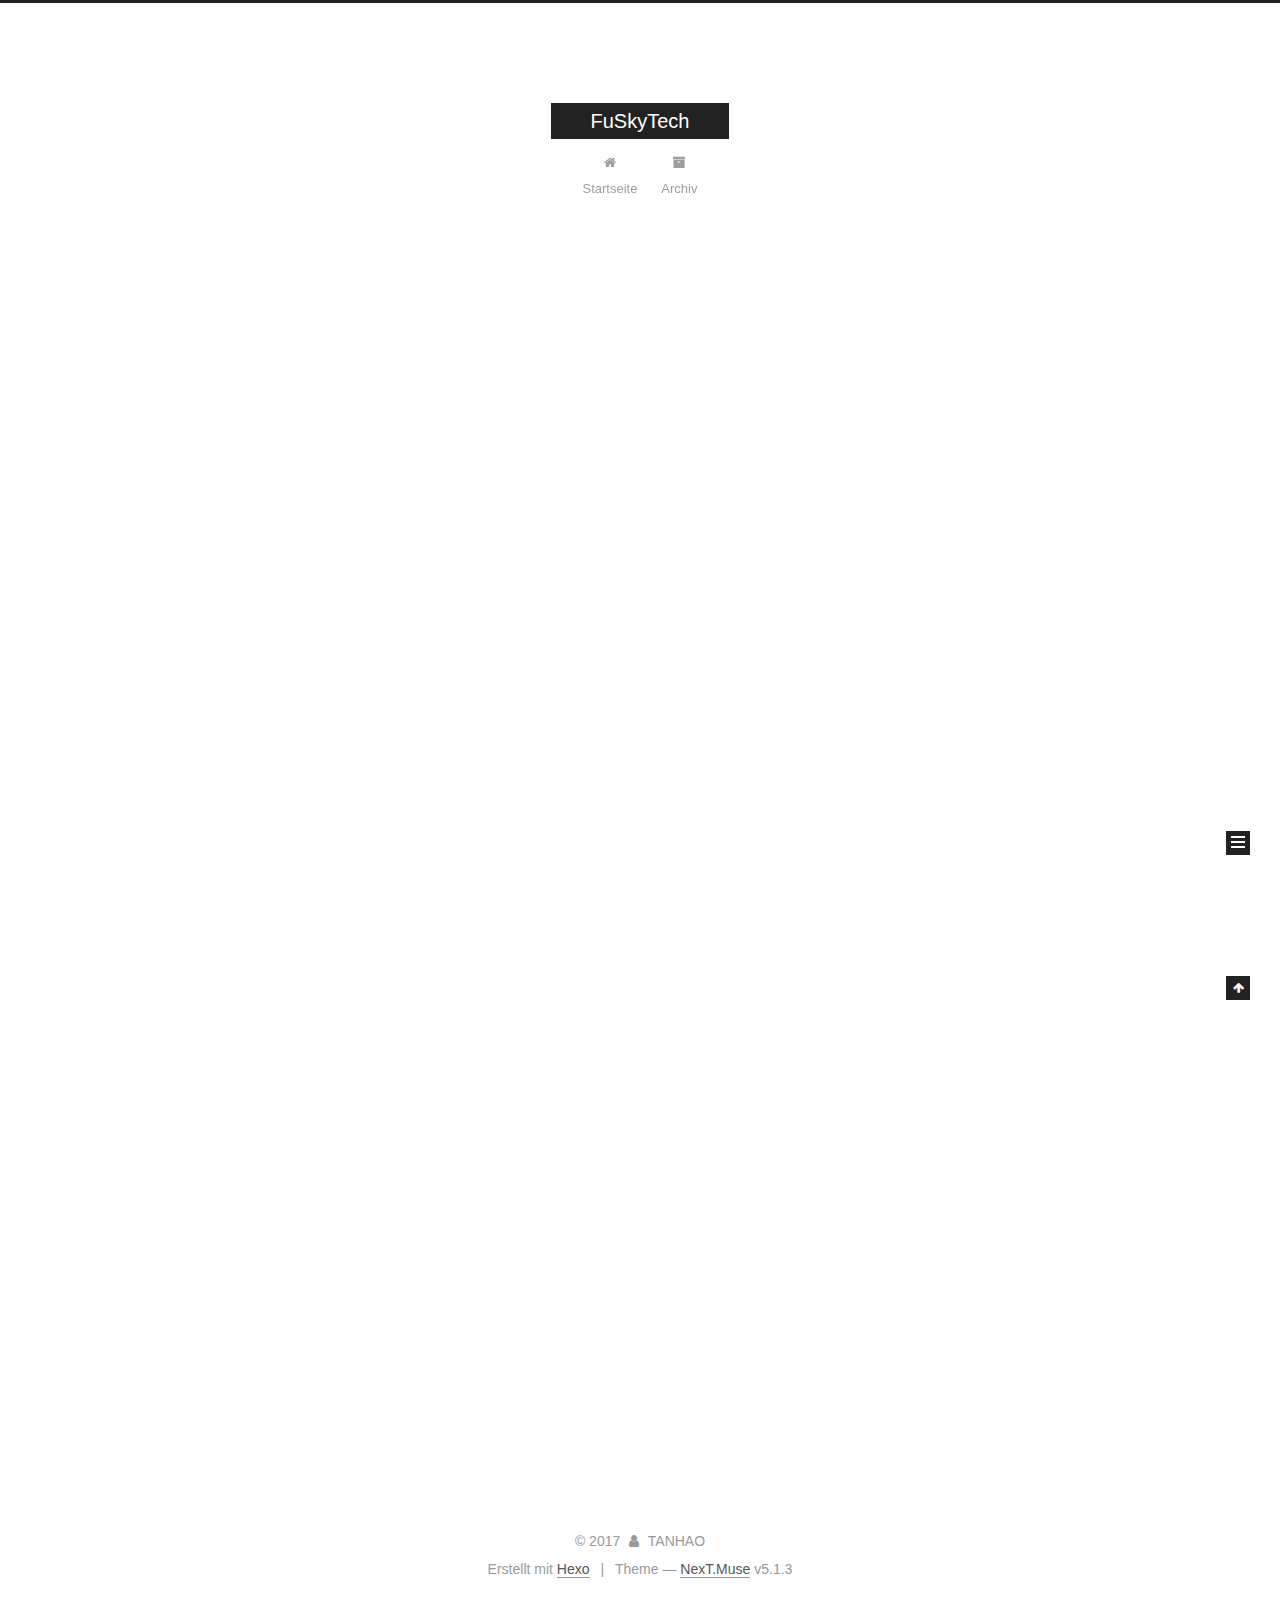
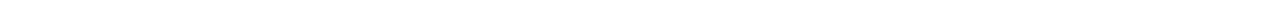
==== commit 5bb23bc5: "Site updated: 2017-10-25 16:51:15" ====
--- a/index.html
+++ b/index.html
@@ -182,7 +182,7 @@
             
               <i class="menu-item-icon fa fa-fw fa-home"></i> <br />
             
-            Home
+            Startseite
           </a>
         </li>
       
@@ -192,7 +192,7 @@
             
               <i class="menu-item-icon fa fa-fw fa-archive"></i> <br />
             
-            Archives
+            Archiv
           </a>
         </li>
       
@@ -258,7 +258,7 @@
                 <i class="fa fa-calendar-o"></i>
               </span>
               
-                <span class="post-meta-item-text">Posted on</span>
+                <span class="post-meta-item-text">Veröffentlicht am</span>
               
               <time title="Post created" itemprop="dateCreated datePublished" datetime="2017-10-25T01:56:53+08:00">
                 2017-10-25
@@ -377,7 +377,7 @@
                 <i class="fa fa-calendar-o"></i>
               </span>
               
-                <span class="post-meta-item-text">Posted on</span>
+                <span class="post-meta-item-text">Veröffentlicht am</span>
               
               <time title="Post created" itemprop="dateCreated datePublished" datetime="2017-10-25T01:32:33+08:00">
                 2017-10-25
@@ -510,7 +510,7 @@
                 <a href="/archives/">
               
                   <span class="site-state-item-count">2</span>
-                  <span class="site-state-item-name">posts</span>
+                  <span class="site-state-item-name">Artikel</span>
                 </a>
               </div>
             
@@ -562,7 +562,7 @@
 </div>
 
 
-  <div class="powered-by">Powered by <a class="theme-link" target="_blank" href="https://hexo.io">Hexo</a></div>
+  <div class="powered-by">Erstellt mit  <a class="theme-link" target="_blank" href="https://hexo.io">Hexo</a></div>
 
 
 
--- a/css/main.css
+++ b/css/main.css
@@ -1822,7 +1822,7 @@
   width: 4px;
   height: 4px;
   border-radius: 50%;
-  background: #d5de99;
+  background: #0a3cf9;
 }
 .links-of-blogroll {
   font-size: 13px;
